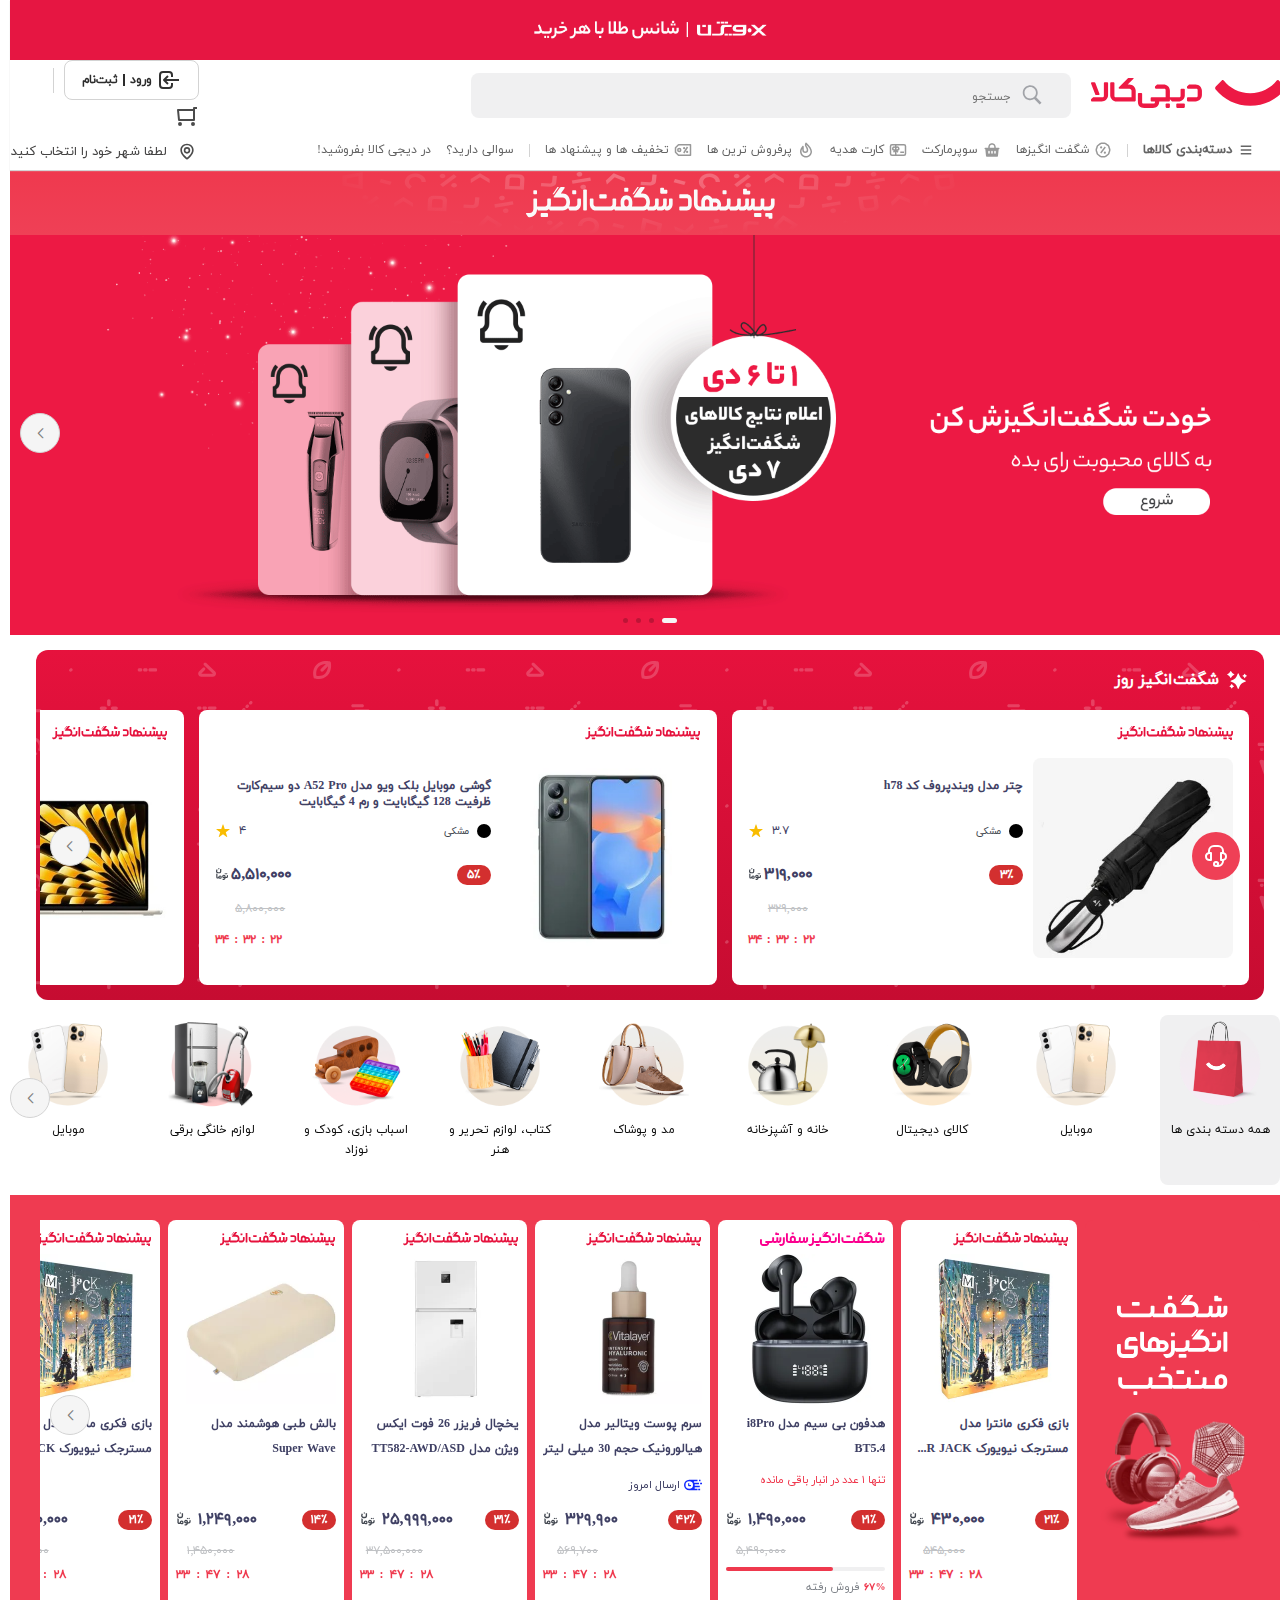
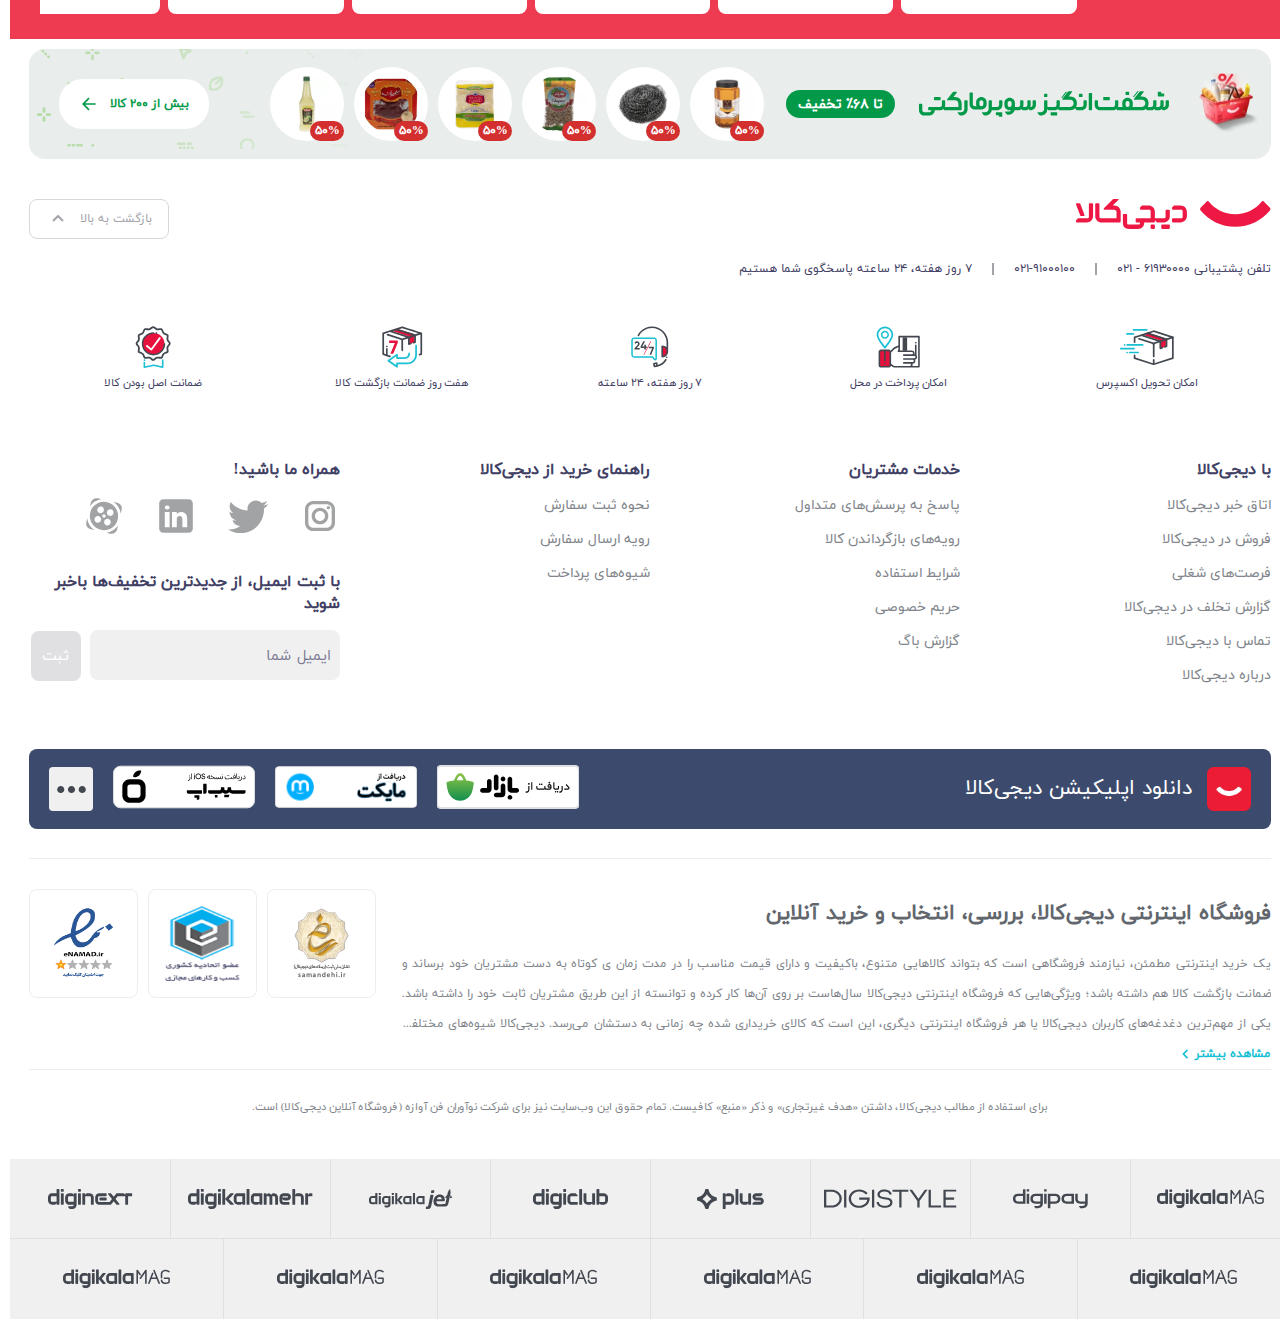
==== incredibles-page.html @ ba4f8d05 "added supermarket and featurd promos to incredibles page" ====
<!DOCTYPE html>
<html lang="fa" dir="rtl">
  <head>
    <meta charset="UTF-8" />
    <meta name="viewport" content="width=device-width, initial-scale=1.0" />
    <link rel="stylesheet" href="./swiper/swiper-bundle.min.css" />
    <link
      rel="shortcut icon"
      href="images/icon/favicon.ico"
      type="image/x-icon"
    />
    <link rel="stylesheet" href="styles/main.css" />

    <title>فروشگاه اینترنتی دیجی کالا</title>
  </head>
  <body>
    <!-- #region backup-->
    <div class="backup-btn-container">
      <a class="backup-btn">
        <img src="./images/svg/backup-btn.svg" alt="" class="backup-btn-svg" />
      </a>
    </div>
    <!-- #endregion -->
    <!-- #region header-->
    <header class="header">
      <!-- #region banner-->
      <div class="header-banner">
        <a href="#" class="header-banner-link">
          <img
            class="header-banner-link-img"
            src="./images/header/banner.gif"
            alt=""
          />
        </a>
      </div>
      <!-- #endregion -->
      <!-- #region search-->
      <div class="header-search">
        <div class="header-search-logo">
          <a href="index.html" class="header-search-logo-link-img">
            <img
              src="./images/svg/digilogo.svg"
              alt="digikala logo"
              class="header-search-logo-img"
            />
          </a>
        </div>
        <div class="header-search-ajax">
          <input
            type="text"
            placeholder="جستجو"
            class="header-search-ajax-input"
          />
        </div>
        <div class="header-search-register">
          <a href="#" class="header-search-register-link-first">
            <img
              src="./images/svg/arrowLeft.svg"
              alt=""
              class="header-search-register-link-first-img"
            />
            ورود
            <div class="header-search-register-link-first-deivder"></div>
            ثبت‌نام
          </a>
          <div class="header-search-register-deivder"></div>
          <a href="#" class="header-search-register-link-second">
            <img
              src="./images/svg/basket.svg"
              alt="shop"
              class="header-search-register-link-second-img"
            />
          </a>
        </div>
      </div>
      <!-- #endregion -->
      <!-- #region menu-->
      <div class="header-menu">
        <div class="right">
          <nav class="right-nav">
            <div class="right-nav-item">
              <a class="right-nav-item-link boldItemFirstMenu" href="#">
                <img
                  class="right-nav-item-link-img boldItemFirstMenuImg"
                  src="./images/svg/bars.svg"
                  alt="bars"
                />
                دسته‌بندی کالاها
              </a>
            </div>

            <div class="right-nav-devider"></div>
            <div class="right-nav-item">
              <a class="right-nav-item-link" href="./incredibles-page.html">
                <img
                  class="right-nav-item-link-img"
                  src="./images/svg/percent.svg"
                  alt="percent"
                />
                شگفت انگیزها
              </a>
            </div>
            <div class="right-nav-item">
              <a class="right-nav-item-link" href="#">
                <img
                  class="right-nav-item-link-img"
                  src="./images/svg/cart.svg"
                  alt="cart"
                />
                سوپرمارکت
              </a>
            </div>
            <div class="right-nav-item">
              <a class="right-nav-item-link" href="#">
                <img
                  class="right-nav-item-link-img"
                  src="./images/svg/gift-card.svg"
                  alt="gift-card"
                />
                کارت هدیه
              </a>
            </div>
            <div class="right-nav-item">
              <a class="right-nav-item-link" href="#">
                <img
                  class="right-nav-item-link-img"
                  src="./images/svg/fire.svg"
                  alt="fire"
                />
                پرفروش ترین ها
              </a>
            </div>
            <div class="right-nav-item">
              <a class="right-nav-item-link" href="#">
                <img
                  class="right-nav-item-link-img"
                  src="./images/svg/offers.svg"
                  alt="offer"
                />
                تخفیف ها و پیشنهاد ها
              </a>
            </div>
            <div class="right-nav-devider"></div>
            <div class="right-nav-item">
              <a class="right-nav-item-link" href="#"> سوالی دارید؟ </a>
            </div>
            <div class="right-nav-item">
              <a class="right-nav-item-link" href="#">
                در دیجی کالا بفروشید!
              </a>
            </div>
          </nav>
        </div>
        <div class="left">
          <img
            class="header-menu-left-img"
            src="./images/svg/location.svg"
            alt="location"
          />
          <h6 class="header-menu-left-head6">لطفا شهر خود را انتخاب کنید</h6>
        </div>
      </div>
      <!-- #endregion -->
    </header>
    <!-- #endregion -->
    <!-- #region top-refferer-id-->
    <span id="top"></span>
    <!-- #endregion -->
    <!-- #region incredible-offers-slider-->
    <div class="incredible-offers-slider">
      <div class="incredible-offers-slider-head-img-container">
        <img src="" alt="" class="incredible-offers-slider-head-img" />
      </div>
      <!-- Swiper -->
      <div class="swiper incredible-offers-Swiper">
        <div class="swiper-wrapper">
          <div class="swiper-slide">
            <img
              src="./images/incredibles-page/incredible-offers-slider/incredible-page-slider-image1.gif "
              alt=""
              class="incredible-offers-swiper-slide-img"
            />
          </div>
          <div class="swiper-slide">
            <img
              src="./images/incredibles-page/incredible-offers-slider/incredible-page-slider-image2.jpg"
              alt=""
              class="incredible-offers-swiper-slide-img"
            />
          </div>
          <div class="swiper-slide">
            <img
              src="./images/incredibles-page/incredible-offers-slider/incredible-page-slider-image3.jpg"
              alt=""
              class="incredible-offers-swiper-slide-img"
            />
          </div>
          <div class="swiper-slide">
            <img
              src="./images/incredibles-page/incredible-offers-slider/incredible-page-slider-image4.jpg"
              alt=""
              class="incredible-offers-swiper-slide-img"
            />
          </div>
        </div>
        <div class="swiper-button-next incredible-offers-Swiper-nav-next"></div>
        <div class="swiper-button-prev incredible-offers-Swiper-nav-prev"></div>
        <div class="swiper-pagination"></div>
      </div>
    </div>
    <!-- #endregion -->
    <!-- #region daily-deal-->
    <div class="daily-deal">
      <div class="daily-deal-center">
        <div class="daily-deal-center-top">
          <div class="daily-deal-center-top-img">
            <img
              src="./images/incredibles-page/daily-deal/daily-deal-icon.svg"
              class="daily-deal-center-top-img-svg"
              alt=""
            />
          </div>
          <span class="daily-deal-center-top-txt">شگفت‌انگیز روز</span>
        </div>
        <div class="daily-deal-center-bottom">
          <!-- Swiper -->
          <div class="swiper daily-deal-swiper">
            <div class="swiper-wrapper">
              <div class="swiper-slide">
                <a href="#" class="swiper-slide-link-container">
                  <div class="swiper-slide-top">
                    <img
                      src="./images/incredibles-page/daily-deal/incredibles-incredible-offer.svg"
                      alt=""
                      class="swiper-slide-top-img"
                    />
                  </div>
                  <div class="swiper-slide-bottom">
                    <div class="swiper-slide-bottom-right">
                      <img
                        src="./images/incredibles-page/daily-deal/image-1.jpg"
                        alt=""
                        class="swiper-slide-bottom-right-img"
                      />
                    </div>
                    <div class="swiper-slide-bottom-left">
                      <p class="swiper-slide-bottom-left-product">
                        چتر مدل ویندپروف کد h78
                      </p>
                      <div class="swiper-slide-bottom-left-info">
                        <div class="swiper-slide-bottom-left-info-detail">
                          <div
                            class="swiper-slide-bottom-left-info-detail-color"
                          ></div>
                          <span
                            class="swiper-slide-bottom-left-info-detail-label"
                            >مشکی</span
                          >
                        </div>
                        <div class="swiper-slide-bottom-left-info-rating">
                          <span class="swiper-slide-bottom-left-info-rating-num"
                            >۳.۷</span
                          >
                          <img
                            src="./images/incredibles-page/daily-deal/daily-deal-star.svg"
                            alt=""
                            class="swiper-slide-bottom-left-info-rating-svg"
                          />
                        </div>
                      </div>
                      <div class="swiper-slide-bottom-left-price">
                        <div class="swiper-slide-bottom-left-price-off">
                          <span class="swiper-slide-bottom-left-price-off-num"
                            >۳٪</span
                          >
                        </div>
                        <div class="swiper-slide-bottom-left-price-value">
                          <span class="swiper-slide-bottom-left-price-value-num"
                            >۳۱۹,۰۰۰</span
                          >
                          <img
                            src="./images/svg/toman.svg"
                            alt=""
                            class="swiper-slide-bottom-left-price-value-svg"
                          />
                        </div>
                      </div>
                      <span class="swiper-slide-bottom-left-pre-off"
                        >۳۲۹,۰۰۰</span
                      >
                      <div class="swiper-slide-bottom-left-time-remaining">
                        <span
                          class="swiper-slide-bottom-left-time-remaining-numbers"
                          >۲۲</span
                        >
                        <span
                          class="swiper-slide-bottom-left-time-remaining-numbers"
                          >:</span
                        >
                        <span
                          class="swiper-slide-bottom-left-time-remaining-numbers"
                          >۳۲</span
                        >
                        <span
                          class="swiper-slide-bottom-left-time-remaining-numbers"
                          >:</span
                        >
                        <span
                          class="swiper-slide-bottom-left-time-remaining-numbers"
                          >۳۴</span
                        >
                      </div>
                    </div>
                  </div>
                </a>
              </div>
              <div class="swiper-slide">
                <a href="#" class="swiper-slide-link-container">
                  <div class="swiper-slide-top">
                    <img
                      src="./images/incredibles-page/daily-deal/incredibles-incredible-offer.svg"
                      alt=""
                      class="swiper-slide-top-img"
                    />
                  </div>
                  <div class="swiper-slide-bottom">
                    <div class="swiper-slide-bottom-right">
                      <img
                        src="./images/incredibles-page/daily-deal/image-2.jpg"
                        alt=""
                        class="swiper-slide-bottom-right-img"
                      />
                    </div>
                    <div class="swiper-slide-bottom-left">
                      <p class="swiper-slide-bottom-left-product">
                        گوشی موبایل بلک ویو مدل A52 Pro دو سیم‌کارت ظرفیت 128
                        گیگابایت و رم 4 گیگابایت
                      </p>
                      <div class="swiper-slide-bottom-left-info">
                        <div class="swiper-slide-bottom-left-info-detail">
                          <div
                            class="swiper-slide-bottom-left-info-detail-color"
                          ></div>
                          <span
                            class="swiper-slide-bottom-left-info-detail-label"
                            >مشکی</span
                          >
                        </div>
                        <div class="swiper-slide-bottom-left-info-rating">
                          <span class="swiper-slide-bottom-left-info-rating-num"
                            >۴</span
                          >
                          <img
                            src="./images/incredibles-page/daily-deal/daily-deal-star.svg"
                            alt=""
                            class="swiper-slide-bottom-left-info-rating-svg"
                          />
                        </div>
                      </div>
                      <div class="swiper-slide-bottom-left-price">
                        <div class="swiper-slide-bottom-left-price-off">
                          <span class="swiper-slide-bottom-left-price-off-num"
                            >۵٪</span
                          >
                        </div>
                        <div class="swiper-slide-bottom-left-price-value">
                          <span class="swiper-slide-bottom-left-price-value-num"
                            >۵,۵۱۰,۰۰۰</span
                          >
                          <img
                            src="./images/svg/toman.svg"
                            alt=""
                            class="swiper-slide-bottom-left-price-value-svg"
                          />
                        </div>
                      </div>
                      <span class="swiper-slide-bottom-left-pre-off"
                        >۵,۸۰۰,۰۰۰</span
                      >
                      <div class="swiper-slide-bottom-left-time-remaining">
                        <span
                          class="swiper-slide-bottom-left-time-remaining-numbers"
                          >۲۲</span
                        >
                        <span
                          class="swiper-slide-bottom-left-time-remaining-numbers"
                          >:</span
                        >
                        <span
                          class="swiper-slide-bottom-left-time-remaining-numbers"
                          >۳۲</span
                        >
                        <span
                          class="swiper-slide-bottom-left-time-remaining-numbers"
                          >:</span
                        >
                        <span
                          class="swiper-slide-bottom-left-time-remaining-numbers"
                          >۳۴</span
                        >
                      </div>
                    </div>
                  </div>
                </a>
              </div>
              <div class="swiper-slide">
                <a href="#" class="swiper-slide-link-container">
                  <div class="swiper-slide-top">
                    <img
                      src="./images/incredibles-page/daily-deal/incredibles-incredible-offer.svg"
                      alt=""
                      class="swiper-slide-top-img"
                    />
                  </div>
                  <div class="swiper-slide-bottom">
                    <div class="swiper-slide-bottom-right">
                      <img
                        src="./images/incredibles-page/daily-deal/image-3.jpg"
                        alt=""
                        class="swiper-slide-bottom-right-img"
                      />
                    </div>
                    <div class="swiper-slide-bottom-left">
                      <p class="swiper-slide-bottom-left-product">
                        لپ تاپ 15.3 اینچی اپل مدل MacBook Air MXD33 2024
                        LLA-M3-16GB RAM-512GB SSD
                      </p>
                      <div class="swiper-slide-bottom-left-info">
                        <div class="swiper-slide-bottom-left-info-detail">
                          <div
                            class="swiper-slide-bottom-left-info-detail-color-gold"
                          ></div>
                          <span
                            class="swiper-slide-bottom-left-info-detail-label"
                            >طلایی</span
                          >
                        </div>
                        <div class="swiper-slide-bottom-left-info-rating">
                          <span class="swiper-slide-bottom-left-info-rating-num"
                            >۳</span
                          >
                          <img
                            src="./images/incredibles-page/daily-deal/daily-deal-star.svg"
                            alt=""
                            class="swiper-slide-bottom-left-info-rating-svg"
                          />
                        </div>
                      </div>
                      <div class="swiper-slide-bottom-left-price">
                        <div class="swiper-slide-bottom-left-price-off">
                          <span class="swiper-slide-bottom-left-price-off-num"
                            >۴٪</span
                          >
                        </div>
                        <div class="swiper-slide-bottom-left-price-value">
                          <span class="swiper-slide-bottom-left-price-value-num"
                            >۱۰۵,۹۹۹,۰۰۰</span
                          >
                          <img
                            src="./images/svg/toman.svg"
                            alt=""
                            class="swiper-slide-bottom-left-price-value-svg"
                          />
                        </div>
                      </div>
                      <span class="swiper-slide-bottom-left-pre-off"
                        >۱۰۹,۹۹۹,۰۰۰</span
                      >
                      <div class="swiper-slide-bottom-left-time-remaining">
                        <span
                          class="swiper-slide-bottom-left-time-remaining-numbers"
                          >۲۲</span
                        >
                        <span
                          class="swiper-slide-bottom-left-time-remaining-numbers"
                          >:</span
                        >
                        <span
                          class="swiper-slide-bottom-left-time-remaining-numbers"
                          >۳۲</span
                        >
                        <span
                          class="swiper-slide-bottom-left-time-remaining-numbers"
                          >:</span
                        >
                        <span
                          class="swiper-slide-bottom-left-time-remaining-numbers"
                          >۳۴</span
                        >
                      </div>
                    </div>
                  </div>
                </a>
              </div>
              <div class="swiper-slide">
                <a href="#" class="swiper-slide-link-container">
                  <div class="swiper-slide-top">
                    <img
                      src="./images/incredibles-page/daily-deal/incredibles-incredible-offer.svg"
                      alt=""
                      class="swiper-slide-top-img"
                    />
                  </div>
                  <div class="swiper-slide-bottom">
                    <div class="swiper-slide-bottom-right">
                      <img
                        src="./images/incredibles-page/daily-deal/image-4.jpg"
                        alt=""
                        class="swiper-slide-bottom-right-img"
                      />
                    </div>
                    <div class="swiper-slide-bottom-left">
                      <p class="swiper-slide-bottom-left-product">
                        لپ تاپ 15.6 اینچی ایسوس مدل Vivobook X1502ZA-EJ1429-i7
                        12700H 8GB 512SSD
                      </p>
                      <div class="swiper-slide-bottom-left-info">
                        <div class="swiper-slide-bottom-left-info-detail">
                          <div
                            class="swiper-slide-bottom-left-info-detail-color-silver"
                          ></div>
                          <span
                            class="swiper-slide-bottom-left-info-detail-label"
                            >نقره ای</span
                          >
                        </div>
                        <div class="swiper-slide-bottom-left-info-rating">
                          <span class="swiper-slide-bottom-left-info-rating-num"
                            >۴</span
                          >
                          <img
                            src="./images/incredibles-page/daily-deal/daily-deal-star.svg"
                            alt=""
                            class="swiper-slide-bottom-left-info-rating-svg"
                          />
                        </div>
                      </div>
                      <div class="swiper-slide-bottom-left-price">
                        <div class="swiper-slide-bottom-left-price-off">
                          <span class="swiper-slide-bottom-left-price-off-num"
                            >۱٪</span
                          >
                        </div>
                        <div class="swiper-slide-bottom-left-price-value">
                          <span class="swiper-slide-bottom-left-price-value-num"
                            >۴۰,۴۹۹,۰۰۰</span
                          >
                          <img
                            src="./images/svg/toman.svg"
                            alt=""
                            class="swiper-slide-bottom-left-price-value-svg"
                          />
                        </div>
                      </div>
                      <span class="swiper-slide-bottom-left-pre-off"
                        >۴۱,۰۰۰,۰۰۰</span
                      >
                      <div class="swiper-slide-bottom-left-time-remaining">
                        <span
                          class="swiper-slide-bottom-left-time-remaining-numbers"
                          >۲۲</span
                        >
                        <span
                          class="swiper-slide-bottom-left-time-remaining-numbers"
                          >:</span
                        >
                        <span
                          class="swiper-slide-bottom-left-time-remaining-numbers"
                          >۳۲</span
                        >
                        <span
                          class="swiper-slide-bottom-left-time-remaining-numbers"
                          >:</span
                        >
                        <span
                          class="swiper-slide-bottom-left-time-remaining-numbers"
                          >۳۴</span
                        >
                      </div>
                    </div>
                  </div>
                </a>
              </div>
              <div class="swiper-slide no-padding">
                <div class="swiper-slide-last-container">
                  <div class="swiper-slide-back">
                    <img
                      src="./images/incredibles-page/daily-deal/deal_of_the_day.png"
                      alt=""
                      class="swiper-side-back-img"
                    />
                  </div>
                  <div class="swiper-slide-cover"></div>
                  <div class="swiper-slide-main">
                    <div class="swiper-slide-main-top">
                      <img
                        src="./images/incredibles-page/daily-deal/lock.svg"
                        alt=""
                        class="swiper-slide-main-top-img"
                      />
                    </div>
                    <div class="swiper-slide-main-bottom">
                      <span class="swiper-slide-main-bottom-txt"
                        >شروع تخفیف از ساعاتی دیگر</span
                      >
                    </div>
                  </div>
                </div>
              </div>
            </div>
            <div class="swiper-button-next"></div>
            <div class="swiper-button-prev"></div>
          </div>
        </div>
      </div>
    </div>
    <!-- #endregion -->
    <!-- #region all-categories-->
    <div class="all-categories">
      <!-- Swiper -->
      <div class="swiper categories">
        <div class="swiper-wrapper">
          <div class="swiper-slide">
            <a href="#" class="categories-slide-link-container">
              <img
                src="./images/incredibles-page/categories/all-categories-1.png"
                alt=""
                class="categories-slide-img"
              />
              <p class="categories-slide-text">همه دسته بندی ها</p>
            </a>
          </div>
          <div class="swiper-slide">
            <a href="#" class="categories-slide-link-container">
              <img
                src="./images/incredibles-page/categories/all-categories-2.png"
                alt=""
                class="categories-slide-img"
              />
              <p class="categories-slide-text">موبایل</p>
            </a>
          </div>
          <div class="swiper-slide">
            <a href="#" class="categories-slide-link-container">
              <img
                src="./images/incredibles-page/categories/all-categories-3.png"
                alt=""
                class="categories-slide-img"
              />
              <p class="categories-slide-text">کالای دیجیتال</p>
            </a>
          </div>
          <div class="swiper-slide">
            <a href="#" class="categories-slide-link-container">
              <img
                src="./images/incredibles-page/categories/all-categories-4.png"
                alt=""
                class="categories-slide-img"
              />
              <p class="categories-slide-text">خانه و آشپزخانه</p>
            </a>
          </div>
          <div class="swiper-slide">
            <a href="#" class="categories-slide-link-container">
              <img
                src="./images/incredibles-page/categories/all-categories-5.png"
                alt=""
                class="categories-slide-img"
              />
              <p class="categories-slide-text">مد و پوشاک</p>
            </a>
          </div>
          <div class="swiper-slide">
            <a href="#" class="categories-slide-link-container">
              <img
                src="./images/incredibles-page/categories/all-categories-6.png"
                alt=""
                class="categories-slide-img"
              />
              <p class="categories-slide-text">کتاب، لوازم تحریر و هنر</p>
            </a>
          </div>
          <div class="swiper-slide">
            <a href="#" class="categories-slide-link-container">
              <img
                src="./images/incredibles-page/categories/all-categories-7.png"
                alt=""
                class="categories-slide-img"
              />
              <p class="categories-slide-text">اسباب بازی، کودک و نوزاد</p>
            </a>
          </div>
          <div class="swiper-slide">
            <a href="#" class="categories-slide-link-container">
              <img
                src="./images/incredibles-page/categories/all-categories-8.png"
                alt=""
                class="categories-slide-img"
              />
              <p class="categories-slide-text">لوازم خانگی برقی</p>
            </a>
          </div>
          <div class="swiper-slide">
            <a href="#" class="categories-slide-link-container">
              <img
                src="./images/incredibles-page/categories/all-categories-2.png"
                alt=""
                class="categories-slide-img"
              />
              <p class="categories-slide-text">موبایل</p>
            </a>
          </div>
          <div class="swiper-slide">
            <a href="#" class="categories-slide-link-container">
              <img
                src="./images/incredibles-page/categories/all-categories-3.png"
                alt=""
                class="categories-slide-img"
              />
              <p class="categories-slide-text">کالای دیجیتال</p>
            </a>
          </div>
          <div class="swiper-slide">
            <a href="#" class="categories-slide-link-container">
              <img
                src="./images/incredibles-page/categories/all-categories-4.png"
                alt=""
                class="categories-slide-img"
              />
              <p class="categories-slide-text">خانه و آشپزخانه</p>
            </a>
          </div>
          <div class="swiper-slide">
            <a href="#" class="categories-slide-link-container">
              <img
                src="./images/incredibles-page/categories/all-categories-5.png"
                alt=""
                class="categories-slide-img"
              />
              <p class="categories-slide-text">مد و پوشاک</p>
            </a>
          </div>
          <div class="swiper-slide">
            <a href="#" class="categories-slide-link-container">
              <img
                src="./images/incredibles-page/categories/all-categories-6.png"
                alt=""
                class="categories-slide-img"
              />
              <p class="categories-slide-text">کتاب، لوازم تحریر و هنر</p>
            </a>
          </div>
          <div class="swiper-slide">
            <a href="#" class="categories-slide-link-container">
              <img
                src="./images/incredibles-page/categories/all-categories-7.png"
                alt=""
                class="categories-slide-img"
              />
              <p class="categories-slide-text">اسباب بازی، کودک و نوزاد</p>
            </a>
          </div>
          <div class="swiper-slide">
            <a href="#" class="categories-slide-link-container">
              <img
                src="./images/incredibles-page/categories/all-categories-8.png"
                alt=""
                class="categories-slide-img"
              />
              <p class="categories-slide-text">لوازم خانگی برقی</p>
            </a>
          </div>
        </div>
        <div class="swiper-button-next"></div>
        <div class="swiper-button-prev"></div>
      </div>
    </div>
    <!-- #endregion -->
    <!-- #region featured promos-->
    <div class="featured-promos">
      <!-- Swiper -->
      <div class="swiper promos">
        <div class="swiper-wrapper">
          <div class="swiper-slide">
            <img
              src="./images/incredibles-page/featured-promos/featuredPromos.svg"
              alt=""
              class="promos-slide-svg"
            />
            <img
              src="./images/incredibles-page/featured-promos/General.png"
              alt=""
              class="promos-slide-head-img"
            />
          </div>
          <div class="swiper-slide">
            <a href="#" class="promos-slide-link-container">
              <img
                src="./images/incredibles-page/featured-promos/incredibles-incredible-offer.svg"
                alt=""
                class="featured-promos-slide-svg"
              />
              <img
                src="./images/incredibles-page/featured-promos/image-1.png"
                alt=""
                class="featured-promos-product-img"
              />
              <p class="featured-promos-product-description">
                بازی فکری مانترا مدل مسترجک نیویورک MR JACK IN NEWYORK
              </p>
              <div class="delivery-today"></div>
              <div class="featured-promos-price">
                <div class="featured-promos-price-off">۲۱٪</div>
                <div class="featured-promos-price-value">
                  ۴۳۰,۰۰۰
                  <img
                    src="./images/svg/toman.svg"
                    alt=""
                    class="featured-promos-price-value-svg"
                  />
                </div>
              </div>
              <div class="featured-promos-pre-off-price">۵۴۵,۰۰۰</div>
              <div class="featured-promos-remaining-offer-time">
                <div class="featured-promos-remaining-offer-time-number">
                  ۳۳
                </div>
                <div class="featured-promos-remaining-offer-time-number">:</div>
                <div class="featured-promos-remaining-offer-time-number">
                  ۴۷
                </div>
                <div class="featured-promos-remaining-offer-time-number">:</div>
                <div class="featured-promos-remaining-offer-time-number">
                  ۲۸
                </div>
              </div>
            </a>
          </div>
          <div class="swiper-slide">
            <a href="#" class="promos-slide-link-container">
              <img
                src="./images/incredibles-page/featured-promos/super-incredible.svg"
                alt=""
                class="featured-promos-slide-special-svg"
              />
              <img
                src="./images/incredibles-page/featured-promos/image-2.png"
                alt=""
                class="featured-promos-product-img"
              />
              <p class="featured-promos-product-description">
                هدفون بی سیم مدل i8Pro BT5.4
              </p>

              <div class="remaining-product-numbers">
                تنها ۱ عدد در انبار باقی مانده
              </div>
              <div class="featured-promos-price">
                <div class="featured-promos-price-off">۲۱٪</div>
                <div class="featured-promos-price-value">
                  ۱,۴۹۰,۰۰۰
                  <img
                    src="./images/svg/toman.svg"
                    alt=""
                    class="featured-promos-price-value-svg"
                  />
                </div>
              </div>
              <div class="featured-promos-pre-off-price">۵,۴۹۰,۰۰۰</div>
              <div class="featured-promos-progress-parent">
                <div class="featured-promos-progress-child"></div>
              </div>
              <div class="featured-promos-progress-info">
                <span class="featured-promos-progress-info-num">۶۷%</span>
                <p class="featured-promos-progress-info-txt">فروش رفته</p>
              </div>
            </a>
          </div>
          <div class="swiper-slide">
            <a href="#" class="promos-slide-link-container">
              <img
                src="./images/incredibles-page/featured-promos/incredibles-incredible-offer.svg"
                alt=""
                class="featured-promos-slide-svg"
              />
              <img
                src="./images/incredibles-page/featured-promos/image-3.png"
                alt=""
                class="featured-promos-product-img"
              />
              <p class="featured-promos-product-description">
                سرم پوست ویتالیر مدل هیالورونیک حجم 30 میلی لیتر
              </p>
              <div class="delivery-today">
                <img
                  src="./images/incredibles-page/featured-promos/delivery-today.svg"
                  alt=""
                  class="delivery-today-svg"
                />
                ارسال امروز
              </div>
              <div class="featured-promos-price">
                <div class="featured-promos-price-off">۴۲٪</div>
                <div class="featured-promos-price-value">
                  ۳۲۹,۹۰۰
                  <img
                    src="./images/svg/toman.svg"
                    alt=""
                    class="featured-promos-price-value-svg"
                  />
                </div>
              </div>
              <div class="featured-promos-pre-off-price">۵۶۹,۷۰۰</div>
              <div class="featured-promos-remaining-offer-time">
                <div class="featured-promos-remaining-offer-time-number">
                  ۳۳
                </div>
                <div class="featured-promos-remaining-offer-time-number">:</div>
                <div class="featured-promos-remaining-offer-time-number">
                  ۴۷
                </div>
                <div class="featured-promos-remaining-offer-time-number">:</div>
                <div class="featured-promos-remaining-offer-time-number">
                  ۲۸
                </div>
              </div>
            </a>
          </div>
          <div class="swiper-slide">
            <a href="#" class="promos-slide-link-container">
              <img
                src="./images/incredibles-page/featured-promos/incredibles-incredible-offer.svg"
                alt=""
                class="featured-promos-slide-svg"
              />
              <img
                src="./images/incredibles-page/featured-promos/image-4.png"
                alt=""
                class="featured-promos-product-img"
              />
              <p class="featured-promos-product-description">
                یخچال فریزر 26 فوت ایکس ویژن مدل TT582-AWD/ASD
              </p>
              <div class="delivery-today"></div>
              <div class="featured-promos-price">
                <div class="featured-promos-price-off">۳۱٪</div>
                <div class="featured-promos-price-value">
                  ۲۵,۹۹۹,۰۰۰
                  <img
                    src="./images/svg/toman.svg"
                    alt=""
                    class="featured-promos-price-value-svg"
                  />
                </div>
              </div>
              <div class="featured-promos-pre-off-price">۳۷,۵۰۰,۰۰۰</div>
              <div class="featured-promos-remaining-offer-time">
                <div class="featured-promos-remaining-offer-time-number">
                  ۳۳
                </div>
                <div class="featured-promos-remaining-offer-time-number">:</div>
                <div class="featured-promos-remaining-offer-time-number">
                  ۴۷
                </div>
                <div class="featured-promos-remaining-offer-time-number">:</div>
                <div class="featured-promos-remaining-offer-time-number">
                  ۲۸
                </div>
              </div>
            </a>
          </div>
          <div class="swiper-slide">
            <a href="#" class="promos-slide-link-container">
              <img
                src="./images/incredibles-page/featured-promos/incredibles-incredible-offer.svg"
                alt=""
                class="featured-promos-slide-svg"
              />
              <img
                src="./images/incredibles-page/featured-promos/image-5.png"
                alt=""
                class="featured-promos-product-img"
              />
              <p class="featured-promos-product-description">
                بالش طبی هوشمند مدل Super Wave
              </p>
              <div class="delivery-today"></div>
              <div class="featured-promos-price">
                <div class="featured-promos-price-off">۱۴٪</div>
                <div class="featured-promos-price-value">
                  ۱,۲۴۹,۰۰۰
                  <img
                    src="./images/svg/toman.svg"
                    alt=""
                    class="featured-promos-price-value-svg"
                  />
                </div>
              </div>
              <div class="featured-promos-pre-off-price">۱,۴۵۰,۰۰۰</div>
              <div class="featured-promos-remaining-offer-time">
                <div class="featured-promos-remaining-offer-time-number">
                  ۳۳
                </div>
                <div class="featured-promos-remaining-offer-time-number">:</div>
                <div class="featured-promos-remaining-offer-time-number">
                  ۴۷
                </div>
                <div class="featured-promos-remaining-offer-time-number">:</div>
                <div class="featured-promos-remaining-offer-time-number">
                  ۲۸
                </div>
              </div>
            </a>
          </div>
          <div class="swiper-slide">
            <a href="#" class="promos-slide-link-container">
              <img
                src="./images/incredibles-page/featured-promos/incredibles-incredible-offer.svg"
                alt=""
                class="featured-promos-slide-svg"
              />
              <img
                src="./images/incredibles-page/featured-promos/image-1.png"
                alt=""
                class="featured-promos-product-img"
              />
              <p class="featured-promos-product-description">
                بازی فکری مانترا مدل مسترجک نیویورک MR JACK IN NEWYORK
              </p>
              <div class="delivery-today"></div>
              <div class="featured-promos-price">
                <div class="featured-promos-price-off">۲۱٪</div>
                <div class="featured-promos-price-value">
                  ۴۳۰,۰۰۰
                  <img
                    src="./images/svg/toman.svg"
                    alt=""
                    class="featured-promos-price-value-svg"
                  />
                </div>
              </div>
              <div class="featured-promos-pre-off-price">۵۴۵,۰۰۰</div>
              <div class="featured-promos-remaining-offer-time">
                <div class="featured-promos-remaining-offer-time-number">
                  ۳۳
                </div>
                <div class="featured-promos-remaining-offer-time-number">:</div>
                <div class="featured-promos-remaining-offer-time-number">
                  ۴۷
                </div>
                <div class="featured-promos-remaining-offer-time-number">:</div>
                <div class="featured-promos-remaining-offer-time-number">
                  ۲۸
                </div>
              </div>
            </a>
          </div>
          <div class="swiper-slide">
            <a href="#" class="promos-slide-link-container">
              <img
                src="./images/incredibles-page/featured-promos/super-incredible.svg"
                alt=""
                class="featured-promos-slide-special-svg"
              />
              <img
                src="./images/incredibles-page/featured-promos/image-2.png"
                alt=""
                class="featured-promos-product-img"
              />
              <p class="featured-promos-product-description">
                هدفون بی سیم مدل i8Pro BT5.4
              </p>

              <div class="remaining-product-numbers">
                تنها ۱ عدد در انبار باقی مانده
              </div>
              <div class="featured-promos-price">
                <div class="featured-promos-price-off">۲۱٪</div>
                <div class="featured-promos-price-value">
                  ۱,۴۹۰,۰۰۰
                  <img
                    src="./images/svg/toman.svg"
                    alt=""
                    class="featured-promos-price-value-svg"
                  />
                </div>
              </div>
              <div class="featured-promos-pre-off-price">۵,۴۹۰,۰۰۰</div>
              <div class="featured-promos-progress-parent">
                <div class="featured-promos-progress-child"></div>
              </div>
              <div class="featured-promos-progress-info">
                <span class="featured-promos-progress-info-num">۶۷%</span>
                <p class="featured-promos-progress-info-txt">فروش رفته</p>
              </div>
            </a>
          </div>
          <div class="swiper-slide">
            <a href="#" class="promos-slide-link-container">
              <img
                src="./images/incredibles-page/featured-promos/incredibles-incredible-offer.svg"
                alt=""
                class="featured-promos-slide-svg"
              />
              <img
                src="./images/incredibles-page/featured-promos/image-3.png"
                alt=""
                class="featured-promos-product-img"
              />
              <p class="featured-promos-product-description">
                سرم پوست ویتالیر مدل هیالورونیک حجم 30 میلی لیتر
              </p>
              <div class="delivery-today">
                <img
                  src="./images/incredibles-page/featured-promos/delivery-today.svg"
                  alt=""
                  class="delivery-today-svg"
                />
                ارسال امروز
              </div>
              <div class="featured-promos-price">
                <div class="featured-promos-price-off">۴۲٪</div>
                <div class="featured-promos-price-value">
                  ۳۲۹,۹۰۰
                  <img
                    src="./images/svg/toman.svg"
                    alt=""
                    class="featured-promos-price-value-svg"
                  />
                </div>
              </div>
              <div class="featured-promos-pre-off-price">۵۶۹,۷۰۰</div>
              <div class="featured-promos-remaining-offer-time">
                <div class="featured-promos-remaining-offer-time-number">
                  ۳۳
                </div>
                <div class="featured-promos-remaining-offer-time-number">:</div>
                <div class="featured-promos-remaining-offer-time-number">
                  ۴۷
                </div>
                <div class="featured-promos-remaining-offer-time-number">:</div>
                <div class="featured-promos-remaining-offer-time-number">
                  ۲۸
                </div>
              </div>
            </a>
          </div>
          <div class="swiper-slide">
            <a href="#" class="promos-slide-link-container">
              <img
                src="./images/incredibles-page/featured-promos/incredibles-incredible-offer.svg"
                alt=""
                class="featured-promos-slide-svg"
              />
              <img
                src="./images/incredibles-page/featured-promos/image-4.png"
                alt=""
                class="featured-promos-product-img"
              />
              <p class="featured-promos-product-description">
                یخچال فریزر 26 فوت ایکس ویژن مدل TT582-AWD/ASD
              </p>
              <div class="delivery-today"></div>
              <div class="featured-promos-price">
                <div class="featured-promos-price-off">۳۱٪</div>
                <div class="featured-promos-price-value">
                  ۲۵,۹۹۹,۰۰۰
                  <img
                    src="./images/svg/toman.svg"
                    alt=""
                    class="featured-promos-price-value-svg"
                  />
                </div>
              </div>
              <div class="featured-promos-pre-off-price">۳۷,۵۰۰,۰۰۰</div>
              <div class="featured-promos-remaining-offer-time">
                <div class="featured-promos-remaining-offer-time-number">
                  ۳۳
                </div>
                <div class="featured-promos-remaining-offer-time-number">:</div>
                <div class="featured-promos-remaining-offer-time-number">
                  ۴۷
                </div>
                <div class="featured-promos-remaining-offer-time-number">:</div>
                <div class="featured-promos-remaining-offer-time-number">
                  ۲۸
                </div>
              </div>
            </a>
          </div>
          <div class="swiper-slide">
            <a href="#" class="promos-slide-link-container">
              <img
                src="./images/incredibles-page/featured-promos/incredibles-incredible-offer.svg"
                alt=""
                class="featured-promos-slide-svg"
              />
              <img
                src="./images/incredibles-page/featured-promos/image-5.png"
                alt=""
                class="featured-promos-product-img"
              />
              <p class="featured-promos-product-description">
                بالش طبی هوشمند مدل Super Wave
              </p>
              <div class="delivery-today"></div>
              <div class="featured-promos-price">
                <div class="featured-promos-price-off">۱۴٪</div>
                <div class="featured-promos-price-value">
                  ۱,۲۴۹,۰۰۰
                  <img
                    src="./images/svg/toman.svg"
                    alt=""
                    class="featured-promos-price-value-svg"
                  />
                </div>
              </div>
              <div class="featured-promos-pre-off-price">۱,۴۵۰,۰۰۰</div>
              <div class="featured-promos-remaining-offer-time">
                <div class="featured-promos-remaining-offer-time-number">
                  ۳۳
                </div>
                <div class="featured-promos-remaining-offer-time-number">:</div>
                <div class="featured-promos-remaining-offer-time-number">
                  ۴۷
                </div>
                <div class="featured-promos-remaining-offer-time-number">:</div>
                <div class="featured-promos-remaining-offer-time-number">
                  ۲۸
                </div>
              </div>
            </a>
          </div>
          <div class="swiper-slide">
            <a href="#" class="promos-slide-link-container">
              <img
                src="./images/incredibles-page/featured-promos/incredibles-incredible-offer.svg"
                alt=""
                class="featured-promos-slide-svg"
              />
              <img
                src="./images/incredibles-page/featured-promos/image-1.png"
                alt=""
                class="featured-promos-product-img"
              />
              <p class="featured-promos-product-description">
                بازی فکری مانترا مدل مسترجک نیویورک MR JACK IN NEWYORK
              </p>
              <div class="delivery-today"></div>
              <div class="featured-promos-price">
                <div class="featured-promos-price-off">۲۱٪</div>
                <div class="featured-promos-price-value">
                  ۴۳۰,۰۰۰
                  <img
                    src="./images/svg/toman.svg"
                    alt=""
                    class="featured-promos-price-value-svg"
                  />
                </div>
              </div>
              <div class="featured-promos-pre-off-price">۵۴۵,۰۰۰</div>
              <div class="featured-promos-remaining-offer-time">
                <div class="featured-promos-remaining-offer-time-number">
                  ۳۳
                </div>
                <div class="featured-promos-remaining-offer-time-number">:</div>
                <div class="featured-promos-remaining-offer-time-number">
                  ۴۷
                </div>
                <div class="featured-promos-remaining-offer-time-number">:</div>
                <div class="featured-promos-remaining-offer-time-number">
                  ۲۸
                </div>
              </div>
            </a>
          </div>
          <div class="swiper-slide">
            <a href="#" class="promos-slide-link-container">
              <img
                src="./images/incredibles-page/featured-promos/super-incredible.svg"
                alt=""
                class="featured-promos-slide-special-svg"
              />
              <img
                src="./images/incredibles-page/featured-promos/image-2.png"
                alt=""
                class="featured-promos-product-img"
              />
              <p class="featured-promos-product-description">
                هدفون بی سیم مدل i8Pro BT5.4
              </p>

              <div class="remaining-product-numbers">
                تنها ۱ عدد در انبار باقی مانده
              </div>
              <div class="featured-promos-price">
                <div class="featured-promos-price-off">۲۱٪</div>
                <div class="featured-promos-price-value">
                  ۱,۴۹۰,۰۰۰
                  <img
                    src="./images/svg/toman.svg"
                    alt=""
                    class="featured-promos-price-value-svg"
                  />
                </div>
              </div>
              <div class="featured-promos-pre-off-price">۵,۴۹۰,۰۰۰</div>
              <div class="featured-promos-progress-parent">
                <div class="featured-promos-progress-child"></div>
              </div>
              <div class="featured-promos-progress-info">
                <span class="featured-promos-progress-info-num">۶۷%</span>
                <p class="featured-promos-progress-info-txt">فروش رفته</p>
              </div>
            </a>
          </div>
          <div class="swiper-slide">
            <a href="#" class="promos-slide-link-container">
              <img
                src="./images/incredibles-page/featured-promos/incredibles-incredible-offer.svg"
                alt=""
                class="featured-promos-slide-svg"
              />
              <img
                src="./images/incredibles-page/featured-promos/image-3.png"
                alt=""
                class="featured-promos-product-img"
              />
              <p class="featured-promos-product-description">
                سرم پوست ویتالیر مدل هیالورونیک حجم 30 میلی لیتر
              </p>
              <div class="delivery-today">
                <img
                  src="./images/incredibles-page/featured-promos/delivery-today.svg"
                  alt=""
                  class="delivery-today-svg"
                />
                ارسال امروز
              </div>
              <div class="featured-promos-price">
                <div class="featured-promos-price-off">۴۲٪</div>
                <div class="featured-promos-price-value">
                  ۳۲۹,۹۰۰
                  <img
                    src="./images/svg/toman.svg"
                    alt=""
                    class="featured-promos-price-value-svg"
                  />
                </div>
              </div>
              <div class="featured-promos-pre-off-price">۵۶۹,۷۰۰</div>
              <div class="featured-promos-remaining-offer-time">
                <div class="featured-promos-remaining-offer-time-number">
                  ۳۳
                </div>
                <div class="featured-promos-remaining-offer-time-number">:</div>
                <div class="featured-promos-remaining-offer-time-number">
                  ۴۷
                </div>
                <div class="featured-promos-remaining-offer-time-number">:</div>
                <div class="featured-promos-remaining-offer-time-number">
                  ۲۸
                </div>
              </div>
            </a>
          </div>
          <div class="swiper-slide">
            <a href="#" class="promos-slide-link-container">
              <img
                src="./images/incredibles-page/featured-promos/incredibles-incredible-offer.svg"
                alt=""
                class="featured-promos-slide-svg"
              />
              <img
                src="./images/incredibles-page/featured-promos/image-4.png"
                alt=""
                class="featured-promos-product-img"
              />
              <p class="featured-promos-product-description">
                یخچال فریزر 26 فوت ایکس ویژن مدل TT582-AWD/ASD
              </p>
              <div class="delivery-today"></div>
              <div class="featured-promos-price">
                <div class="featured-promos-price-off">۳۱٪</div>
                <div class="featured-promos-price-value">
                  ۲۵,۹۹۹,۰۰۰
                  <img
                    src="./images/svg/toman.svg"
                    alt=""
                    class="featured-promos-price-value-svg"
                  />
                </div>
              </div>
              <div class="featured-promos-pre-off-price">۳۷,۵۰۰,۰۰۰</div>
              <div class="featured-promos-remaining-offer-time">
                <div class="featured-promos-remaining-offer-time-number">
                  ۳۳
                </div>
                <div class="featured-promos-remaining-offer-time-number">:</div>
                <div class="featured-promos-remaining-offer-time-number">
                  ۴۷
                </div>
                <div class="featured-promos-remaining-offer-time-number">:</div>
                <div class="featured-promos-remaining-offer-time-number">
                  ۲۸
                </div>
              </div>
            </a>
          </div>
          <div class="swiper-slide">
            <a href="#" class="promos-slide-link-container">
              <img
                src="./images/incredibles-page/featured-promos/incredibles-incredible-offer.svg"
                alt=""
                class="featured-promos-slide-svg"
              />
              <img
                src="./images/incredibles-page/featured-promos/image-5.png"
                alt=""
                class="featured-promos-product-img"
              />
              <p class="featured-promos-product-description">
                بالش طبی هوشمند مدل Super Wave
              </p>
              <div class="delivery-today"></div>
              <div class="featured-promos-price">
                <div class="featured-promos-price-off">۱۴٪</div>
                <div class="featured-promos-price-value">
                  ۱,۲۴۹,۰۰۰
                  <img
                    src="./images/svg/toman.svg"
                    alt=""
                    class="featured-promos-price-value-svg"
                  />
                </div>
              </div>
              <div class="featured-promos-pre-off-price">۱,۴۵۰,۰۰۰</div>
              <div class="featured-promos-remaining-offer-time">
                <div class="featured-promos-remaining-offer-time-number">
                  ۳۳
                </div>
                <div class="featured-promos-remaining-offer-time-number">:</div>
                <div class="featured-promos-remaining-offer-time-number">
                  ۴۷
                </div>
                <div class="featured-promos-remaining-offer-time-number">:</div>
                <div class="featured-promos-remaining-offer-time-number">
                  ۲۸
                </div>
              </div>
            </a>
          </div>

          <img
            src="./images/incredibles-page/featured-promos/incredibles-incredible-offer.svg"
            alt=""
            class="featured-promos-slide-svg"
          />
          <img src="" alt="" class="featured-promos-product-img" />
          <p class="featured-promos-product-description"></p>
          <div class="delivery-today"></div>
          <div class="featured-promos-price">
            <div class="featured-promos-price-off"></div>
            <div class="featured-promos-price-value"></div>
          </div>
          <div class="featured-promos-pre-off-price"></div>
          <div class="featured-promos-remaining-offer-time"></div>
        </div>
        <div class="swiper-button-next"></div>
        <div class="swiper-button-prev"></div>
      </div>
    </div>

    <!-- #endregion -->
    <!-- #region supermarket-->
    <div class="supermarket">
      <a
        href="https://www.digikala.com/fresh/incredible-offers/"
        class="supermarket-center-link"
      >
        <div class="supermarket-center">
          <div class="supermarket-center-right">
            <div class="supermarket-center-right-img-first-container">
              <img
                src="./images/supermarket/fresh.png"
                alt=""
                class="supermarket-center-right-img-first"
              />
            </div>
            <div class="supermarket-center-right-img-second-container">
              <img
                src="./images/svg/supermarket-inc.svg"
                alt=""
                class="supermarket-center-right-img-second"
              />
            </div>
            <div class="supermarket-center-right-percent-container">
              <p class="supermarket-center-right-percent-txt">تا ۶۸٪ تخفیف</p>
            </div>
          </div>
          <div class="supermarket-center-left">
            <div class="supermarket-center-left-items-container">
              <div class="supermarket-center-left-items">
                <img
                  src="./images/supermarket/image-1.png"
                  alt=""
                  class="supermarket-center-left-items-img"
                />
                <div class="supermarket-center-left-items-off-container">
                  <span class="supermarket-center-left-items-off">۵۰%</span>
                </div>
              </div>
              <div class="supermarket-center-left-items">
                <img
                  src="./images/supermarket/image-2.png"
                  alt=""
                  class="supermarket-center-left-items-img"
                />
                <div class="supermarket-center-left-items-off-container">
                  <span class="supermarket-center-left-items-off">۵۰%</span>
                </div>
              </div>
              <div class="supermarket-center-left-items">
                <img
                  src="./images/supermarket/image-3.png"
                  alt=""
                  class="supermarket-center-left-items-img"
                />
                <div class="supermarket-center-left-items-off-container">
                  <span class="supermarket-center-left-items-off">۵۰%</span>
                </div>
              </div>
              <div class="supermarket-center-left-items">
                <img
                  src="./images/supermarket/image-4.png"
                  alt=""
                  class="supermarket-center-left-items-img"
                />
                <div class="supermarket-center-left-items-off-container">
                  <span class="supermarket-center-left-items-off">۵۰%</span>
                </div>
              </div>
              <div class="supermarket-center-left-items">
                <img
                  src="./images/supermarket/image-5.png"
                  alt=""
                  class="supermarket-center-left-items-img"
                />
                <div class="supermarket-center-left-items-off-container">
                  <span class="supermarket-center-left-items-off">۵۰%</span>
                </div>
              </div>
              <div class="supermarket-center-left-items">
                <img
                  src="./images/supermarket/image-6.png"
                  alt=""
                  class="supermarket-center-left-items-img"
                />
                <div class="supermarket-center-left-items-off-container">
                  <span class="supermarket-center-left-items-off">۵۰%</span>
                </div>
              </div>
            </div>
            <div class="supermarket-center-left-view-more-container">
              <span class="supermarket-center-left-view-more-txt"
                >بیش از ۲۰۰ کالا</span
              >
              <img
                src="./images/svg/supermarketArrow.svg"
                alt=""
                class="supermarket-center-left-view-more-img"
              />
            </div>
          </div>
        </div>
      </a>
    </div>
    <!-- #endregion -->

    <!-- #region footer-wrapper-->
    <div class="footer-wrapper">
      <!-- #region footer-->
      <footer class="footer">
        <!-- #region logoAndTopRefferer-->
        <div class="logo-top-refferer">
          <div class="logo-top-refferer-center">
            <div class="logo-top-refferer-center-logo">
              <img
                src="./images/svg/digilogo.svg"
                alt=""
                class="logo-top-refferer-center-logo-img"
              />
            </div>
            <div class="logo-top-refferer-center-logo-link-container">
              <a href="#top" class="logo-top-refferer-center-logo-link-to-top">
                بازگشت به بالا
                <img
                  src="./images/svg/arrowTop.svg"
                  alt=""
                  class="logo-top-refferer-center-logo-link-to-top-svg"
                />
              </a>
            </div>
          </div>
        </div>
        <!-- #endregion -->
        <!-- #region digi-support-->
        <div class="digi-support">
          <div class="digi-support-center">
            <p class="digi-support-center-txt">تلفن پشتیبانی ۶۱۹۳۰۰۰۰ - ۰۲۱</p>
            <div class="digi-support-center-devider"></div>
            <p class="digi-support-center-txt">۰۲۱-۹۱۰۰۰۱۰۰</p>
            <div class="digi-support-center-devider"></div>
            <p class="digi-support-center-txt">
              ۷ روز هفته، ۲۴ ساعته پاسخگوی شما هستیم
            </p>
          </div>
        </div>

        <!-- #endregion -->
        <!-- #region digi-capabiities-->
        <div class="digi-capabiities">
          <div class="digi-capabiities-center">
            <div class="digi-capabiities-center-item">
              <a href="#" class="digi-capabiities-center-item-link">
                <img
                  src="./images/svg/digi-capabiities/express-delivery.svg"
                  alt=""
                  class="digi-capabiities-center-item-svg"
                />
                <p class="digi-capabiities-center-item-txt">
                  اﻣﮑﺎن ﺗﺤﻮﯾﻞ اﮐﺴﭙﺮس
                </p>
              </a>
            </div>
            <div class="digi-capabiities-center-item">
              <a href="#" class="digi-capabiities-center-item-link">
                <img
                  src="./images/svg/digi-capabiities/pay-at-home.svg"
                  alt=""
                  class="digi-capabiities-center-item-svg"
                />
                <p class="digi-capabiities-center-item-txt">
                  امکان پرداخت در محل
                </p>
              </a>
            </div>
            <div class="digi-capabiities-center-item">
              <a href="#" class="digi-capabiities-center-item-link">
                <img
                  src="./images/svg/digi-capabiities/all-time-support.svg"
                  alt=""
                  class="digi-capabiities-center-item-svg"
                />
                <p class="digi-capabiities-center-item-txt">
                  ۷ روز ﻫﻔﺘﻪ، ۲۴ ﺳﺎﻋﺘﻪ
                </p>
              </a>
            </div>
            <div class="digi-capabiities-center-item">
              <a href="#" class="digi-capabiities-center-item-link">
                <img
                  src="./images/svg/digi-capabiities/return-guarantee.svg"
                  alt=""
                  class="digi-capabiities-center-item-svg"
                />
                <p class="digi-capabiities-center-item-txt">
                  هفت روز ضمانت بازگشت کالا
                </p>
              </a>
            </div>
            <div class="digi-capabiities-center-item">
              <a href="#" class="digi-capabiities-center-item-link">
                <img
                  src="./images/svg/digi-capabiities/original-guarantee.svg"
                  alt=""
                  class="digi-capabiities-center-item-svg"
                />
                <p class="digi-capabiities-center-item-txt">
                  ﺿﻤﺎﻧﺖ اﺻﻞ ﺑﻮدن ﮐﺎﻟﺎ
                </p>
              </a>
            </div>
          </div>
        </div>
        <!-- #endregion -->
        <!-- #region digi-guidance-->
        <div class="digi-guidance">
          <div class="digi-guidance-center">
            <div class="digi-guidance-center-items">
              <h3 class="digi-guidance-center-items-header">با دیجی‌کالا</h3>
              <a href="#" class="digi-guidance-center-items-link"
                >اتاق خبر دیجی‌کالا</a
              >
              <a href="#" class="digi-guidance-center-items-link"
                >فروش در دیجی‌کالا
              </a>
              <a href="#" class="digi-guidance-center-items-link"
                >فرصت‌های شغلی
              </a>
              <a href="#" class="digi-guidance-center-items-link"
                >گزارش تخلف در دیجی‌کالا
              </a>
              <a href="#" class="digi-guidance-center-items-link"
                >تماس با دیجی‌کالا
              </a>
              <a href="#" class="digi-guidance-center-items-link"
                >درباره دیجی‌کالا
              </a>
            </div>
            <div class="digi-guidance-center-items">
              <h3 class="digi-guidance-center-items-header">خدمات مشتریان</h3>
              <a href="#" class="digi-guidance-center-items-link"
                >پاسخ به پرسش‌های متداول</a
              >
              <a href="#" class="digi-guidance-center-items-link"
                >رویه‌های بازگرداندن کالا
              </a>
              <a href="#" class="digi-guidance-center-items-link"
                >شرایط استفاده
              </a>
              <a href="#" class="digi-guidance-center-items-link">حریم خصوصی</a>
              <a href="#" class="digi-guidance-center-items-link">گزارش باگ </a>
            </div>
            <div class="digi-guidance-center-items">
              <h3 class="digi-guidance-center-items-header">
                راهنمای خرید از دیجی‌کالا
              </h3>
              <a href="#" class="digi-guidance-center-items-link"
                >نحوه ثبت سفارش</a
              >
              <a href="#" class="digi-guidance-center-items-link"
                >رویه ارسال سفارش
              </a>
              <a href="#" class="digi-guidance-center-items-link"
                >شیوه‌های پرداخت
              </a>
            </div>
            <div class="digi-guidance-center-items">
              <h3 class="digi-guidance-center-items-header">همراه ما باشید!</h3>
              <div class="digi-guidance-center-items-social-container">
                <img
                  src="./images/svg/social/instagram.svg"
                  class="digi-guidance-center-items-social-svg"
                  alt=""
                />
                <img
                  src="./images/svg/social/twitter.svg"
                  class="digi-guidance-center-items-social-svg"
                  alt=""
                />
                <img
                  src="./images/svg/social/linkedIn.svg"
                  class="digi-guidance-center-items-social-svg"
                  alt=""
                />
                <img
                  src="./images/svg/social/aparat.svg"
                  class="digi-guidance-center-items-social-svg"
                  alt=""
                />
              </div>
              <h3 class="digi-guidance-center-items-email-label">
                با ثبت ایمیل، از جدید‌ترین تخفیف‌ها با‌خبر شوید
              </h3>
              <form action="post" class="digi-guidance-center-items-form">
                <input
                  type="email"
                  id="email"
                  name="email"
                  class="digi-guidance-center-items-email"
                  placeholder="ایمیل شما"
                />
                <input
                  type="submit"
                  class="digi-guidance-center-items-email-submit"
                  value="ثبت"
                />
              </form>
            </div>
          </div>
        </div>
        <!-- #endregion -->
        <!-- #region application-->
        <div class="application">
          <div class="application-center">
            <div class="application-center-right">
              <img
                src="./images/application/logo.png"
                alt=""
                class="application-center-right-logo"
              />
              <h3 class="application-center-right-txt">
                دانلود اپلیکیشن دیجی‌کالا
              </h3>
            </div>
            <div class="application-center-left">
              <div class="application-center-left-items">
                <a href="#" class="application-center-left-items-link"
                  ><img
                    src="./images/application/bazaar.svg"
                    alt=""
                    class="application-center-left-items-svg"
                /></a>
              </div>
              <div class="application-center-left-items">
                <a href="#" class="application-center-left-items-link"
                  ><img
                    src="./images/application/myket.svg"
                    alt=""
                    class="application-center-left-items-svg"
                /></a>
              </div>
              <div class="application-center-left-items">
                <a href="#" class="application-center-left-items-link"
                  ><img
                    src="./images/application/sibapp.svg"
                    alt=""
                    class="application-center-left-items-svg"
                /></a>
              </div>
              <div class="application-center-left-link-more-container">
                <img
                  src="./images/application/more-bars.svg"
                  alt=""
                  class="application-center-left-link-more-svg"
                />
              </div>
            </div>
          </div>
        </div>
        <!-- #endregion -->
        <!-- #region introduction-->
        <div class="introduction">
          <div class="introduction-center">
            <div class="introduction-center-right">
              <h3 class="introduction-center-right-header">
                فروشگاه اینترنتی دیجی‌کالا، بررسی، انتخاب و خرید آنلاین
              </h3>
              <p class="introduction-center-right-text">
                یک خرید اینترنتی مطمئن، نیازمند فروشگاهی است که بتواند کالاهایی
                متنوع، باکیفیت و دارای قیمت مناسب را در مدت زمان ی کوتاه به دست
                مشتریان خود برساند و ضمانت بازگشت کالا هم داشته باشد؛ ویژگی‌هایی
                که فروشگاه اینترنتی دیجی‌کالا سال‌هاست بر روی آن‌ها کار کرده و
                توانسته از این طریق مشتریان ثابت خود را داشته باشد. یکی از
                مهم‌ترین دغدغه‌های کاربران دیجی‌کالا یا هر فروشگاه‌ اینترنتی
                دیگری، این است که کالای خریداری شده چه زمانی به دستشان می‌رسد.
                دیجی‌کالا شیوه‌های مختلفی از ارسال را متناسب با فروشنده کالا،‌
                مقصد کالا و همچنین نوع کالا در اختیار کاربران خود قرار می‌دهد.
                هر یک از روش های ارسال دیجی کالا شرایط و ویژگی‌های خاص خود را
                دارند که ممکن است گاهی
              </p>
              <div class="introduction-center-right-link-container">
                <a href="#" class="introduction-center-right-link"
                  >مشاهده بیشتر
                  <img
                    class="introduction-center-right-link-svg"
                    src="./images/svg/link-left.svg"
                    alt=""
                  />
                </a>
              </div>
            </div>
            <div class="introduction-center-left">
              <div class="introduction-center-left-container">
                <div class="introduction-center-left-items">
                  <a href="#" class="introduction-center-left-items-link"
                    ><img
                      src="./images/introduction/rezi.png"
                      alt=""
                      class="introduction-center-left-items-img"
                  /></a>
                </div>
                <div class="introduction-center-left-items">
                  <a href="#" class="introduction-center-left-items-link"
                    ><img
                      src="./images/introduction/kasbokar.png"
                      alt=""
                      class="introduction-center-left-items-img"
                  /></a>
                </div>
                <div class="introduction-center-left-items">
                  <a href="#" class="introduction-center-left-items-link"
                    ><img
                      src="./images/introduction/enamad.png"
                      alt=""
                      class="introduction-center-left-items-img"
                  /></a>
                </div>
              </div>
            </div>
          </div>
        </div>
        <!-- #endregion -->
        <!-- #region legal-->
        <div class="legal">
          <p class="legal-text">
            برای استفاده از مطالب دیجی‌کالا، داشتن «هدف غیرتجاری» و ذکر «منبع»
            کافیست. تمام حقوق اين وب‌سايت نیز برای شرکت نوآوران فن آوازه
            (فروشگاه آنلاین دیجی‌کالا) است.
          </p>
        </div>
        <!-- #endregion -->
        <!-- #region digi-sub-links-->
        <div class="digi-sub-links">
          <div class="digi-sub-links-top">
            <a href="#" class="digi-sub-links-top-link">
              <img
                src="./images/svg/footer-links/digiMag.svg"
                alt=""
                class="digi-sub-links-top-link-img"
              />
            </a>
            <a href="#" class="digi-sub-links-top-link">
              <img
                src="./images/svg/footer-links/digipay.svg"
                alt=""
                class="digi-sub-links-top-link-img"
              />
            </a>
            <a href="#" class="digi-sub-links-top-link">
              <img
                src="./images/svg/footer-links/digiStyle.svg"
                alt=""
                class="digi-sub-links-top-link-img"
              />
            </a>
            <a href="#" class="digi-sub-links-top-link">
              <img
                src="./images/svg/footer-links/digiPlus.svg"
                alt=""
                class="digi-sub-links-top-link-img"
              />
            </a>
            <a href="#" class="digi-sub-links-top-link">
              <img
                src="./images/svg/footer-links/digiClubFooter.svg"
                alt=""
                class="digi-sub-links-top-link-img"
              />
            </a>
            <a href="#" class="digi-sub-links-top-link">
              <img
                src="./images/svg/footer-links/digiJet.svg"
                alt=""
                class="digi-sub-links-top-link-img"
              />
            </a>
            <a href="#" class="digi-sub-links-top-link">
              <img
                src="./images/svg/footer-links/digiMehr.svg"
                alt=""
                class="digi-sub-links-top-link-img"
              />
            </a>
            <a href="#" class="digi-sub-links-top-link no-left">
              <img
                src="./images/svg/footer-links/digiNext.svg"
                alt=""
                class="digi-sub-links-top-link-img"
              />
            </a>
          </div>
          <div class="digi-sub-links-bottom">
            <a href="#" class="digi-sub-links-bottom-link">
              <img
                src="./images/svg/footer-links/digiMag.svg"
                alt=""
                class="digi-sub-links-bottom-link-img"
              />
            </a>
            <a href="#" class="digi-sub-links-bottom-link">
              <img
                src="./images/svg/footer-links/digiMag.svg"
                alt=""
                class="digi-sub-links-bottom-link-img"
              />
            </a>
            <a href="#" class="digi-sub-links-bottom-link">
              <img
                src="./images/svg/footer-links/digiMag.svg"
                alt=""
                class="digi-sub-links-bottom-link-img"
              />
            </a>
            <a href="#" class="digi-sub-links-bottom-link">
              <img
                src="./images/svg/footer-links/digiMag.svg"
                alt=""
                class="digi-sub-links-bottom-link-img"
              />
            </a>
            <a href="#" class="digi-sub-links-bottom-link">
              <img
                src="./images/svg/footer-links/digiMag.svg"
                alt=""
                class="digi-sub-links-bottom-link-img"
              />
            </a>
            <a href="#" class="digi-sub-links-bottom-link no-left">
              <img
                src="./images/svg/footer-links/digiMag.svg"
                alt=""
                class="digi-sub-links-bottom-link-img"
              />
            </a>
          </div>
        </div>
        <!-- #endregion -->
      </footer>
      <!-- #endregion -->
    </div>
    <!-- #endregion -->

    <!-- #region swiperJS-->
    <!-- Swiper JS -->
    <script src="https://cdn.jsdelivr.net/npm/swiper@11/swiper-bundle.min.js"></script>

    <!-- Initialize Swiper -->
    <script>
      var swiper = new Swiper(".incredible-offers-Swiper", {
        spaceBetween: 30,
        centeredSlides: true,
        autoplay: {
          delay: 2500,
          disableOnInteraction: false,
        },
        pagination: {
          el: ".swiper-pagination",
          clickable: true,
        },
        navigation: {
          nextEl: ".swiper-button-next",
          prevEl: ".swiper-button-prev",
        },
      });
      var swiper = new Swiper(".daily-deal-swiper", {
        slidesPerView: 2.3,
        spaceBetween: 15,
        navigation: {
          nextEl: ".swiper-button-next",
          prevEl: ".swiper-button-prev",
        },
      });
      var swiper = new Swiper(".categories", {
        slidesPerView: 9.3,
        spaceBetween: 0,
        navigation: {
          nextEl: ".swiper-button-next",
          prevEl: ".swiper-button-prev",
        },
      });
      var swiper = new Swiper(".promos", {
        slidesPerView: 6.7,
        spaceBetween: 8,
        navigation: {
          nextEl: ".swiper-button-next",
          prevEl: ".swiper-button-prev",
        },
      });
    </script>
    <!-- #endregion -->
  </body>
</html>
---- styles/main.css ----
@import "./partials/settings.css";
@import "./partials/header.css";
@import "./partials/story.css";
@import "./partials/slider.css";
@import "./partials/extras.css";
@import "./partials/incredibles.css";
@import "./partials/category.css";
@import "./partials/products.css";
@import "./partials/supermarket.css";
@import "./partials/newOffers.css";
@import "./partials/brands.css";
@import "./partials/gallery.css";
@import "./partials/digiclub.css";
@import "./partials/top-seller.css";
@import "./partials/second-gallery.css";
@import "./partials/chosen-offerings.css";
@import "./partials/latest-hot-offers.css";
@import "./partials/to-read.css";
@import "./partials/footer.css";
@import "./partials/backup-btn.css";
@import "./partials/supermarket-btn.css";
@import "./partials/digi-guidance.css";
@import "./partials/incredibles-page/incredibles-main.css";
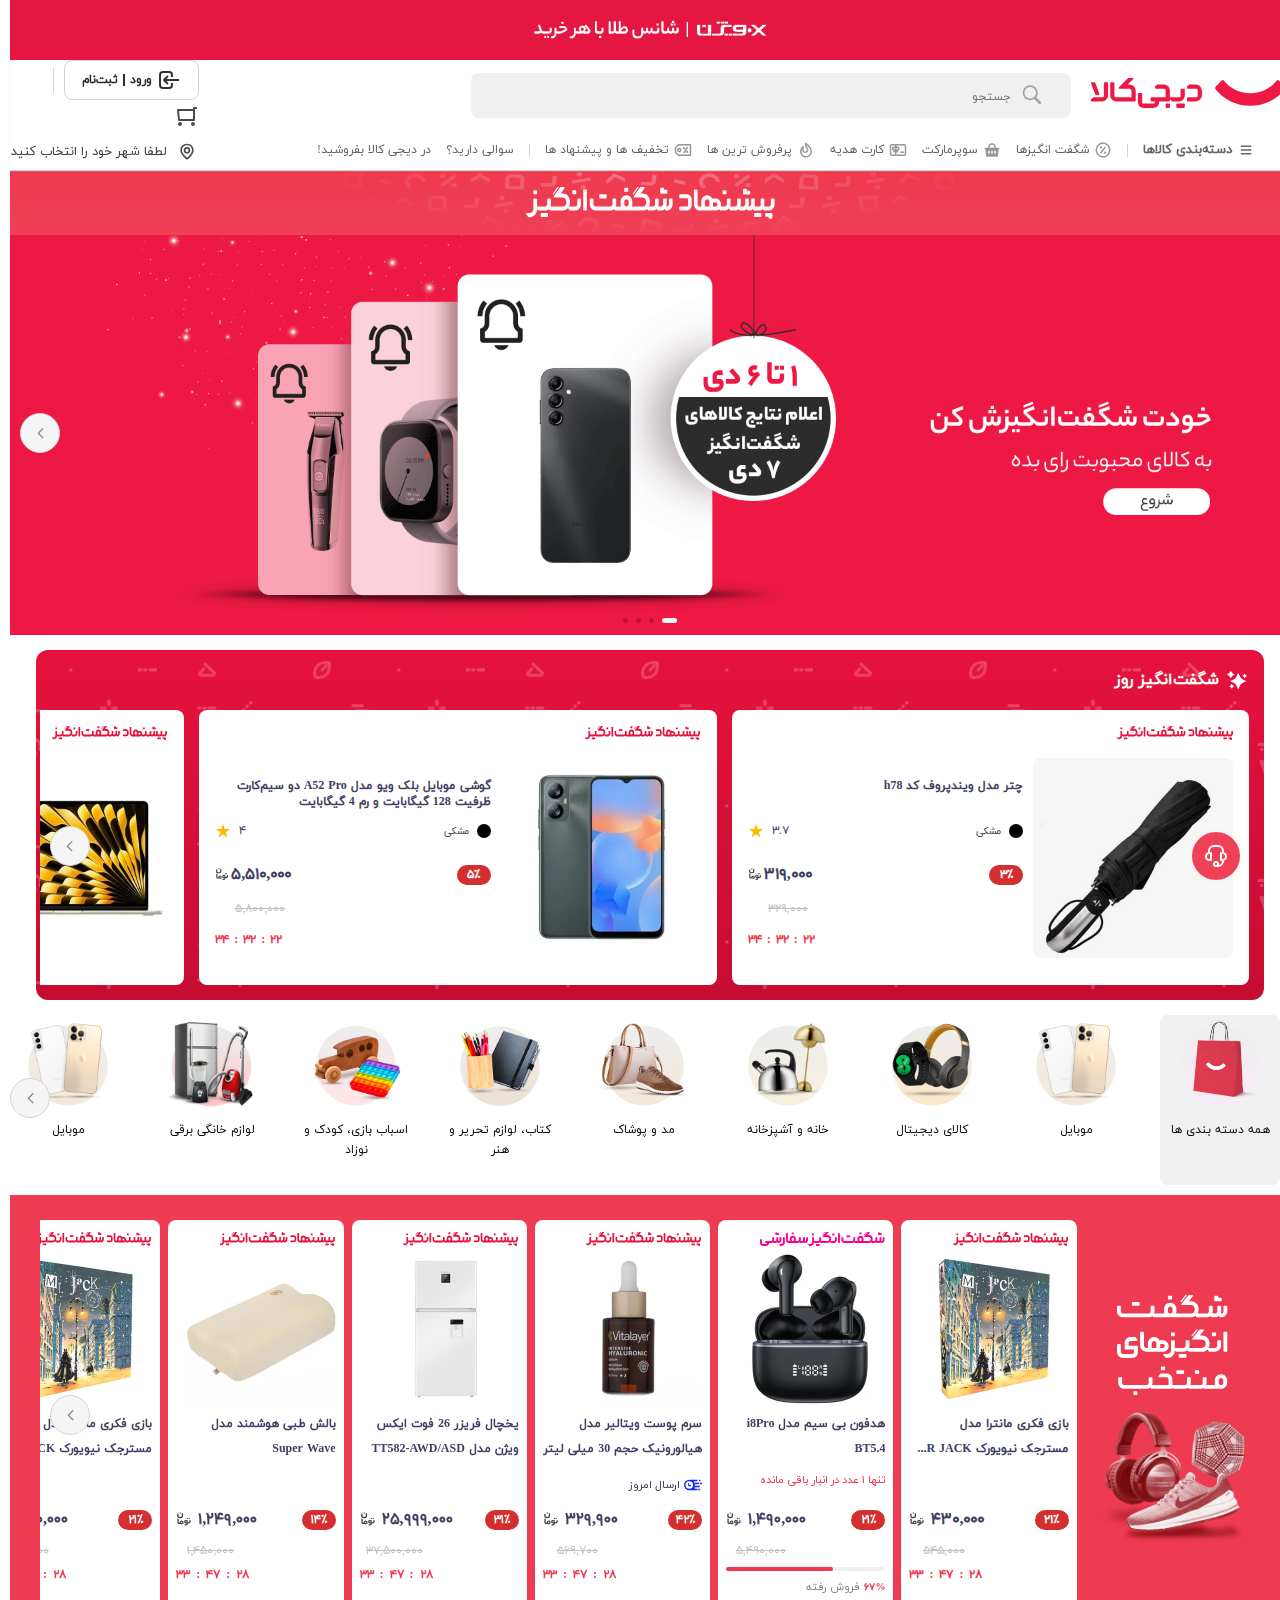
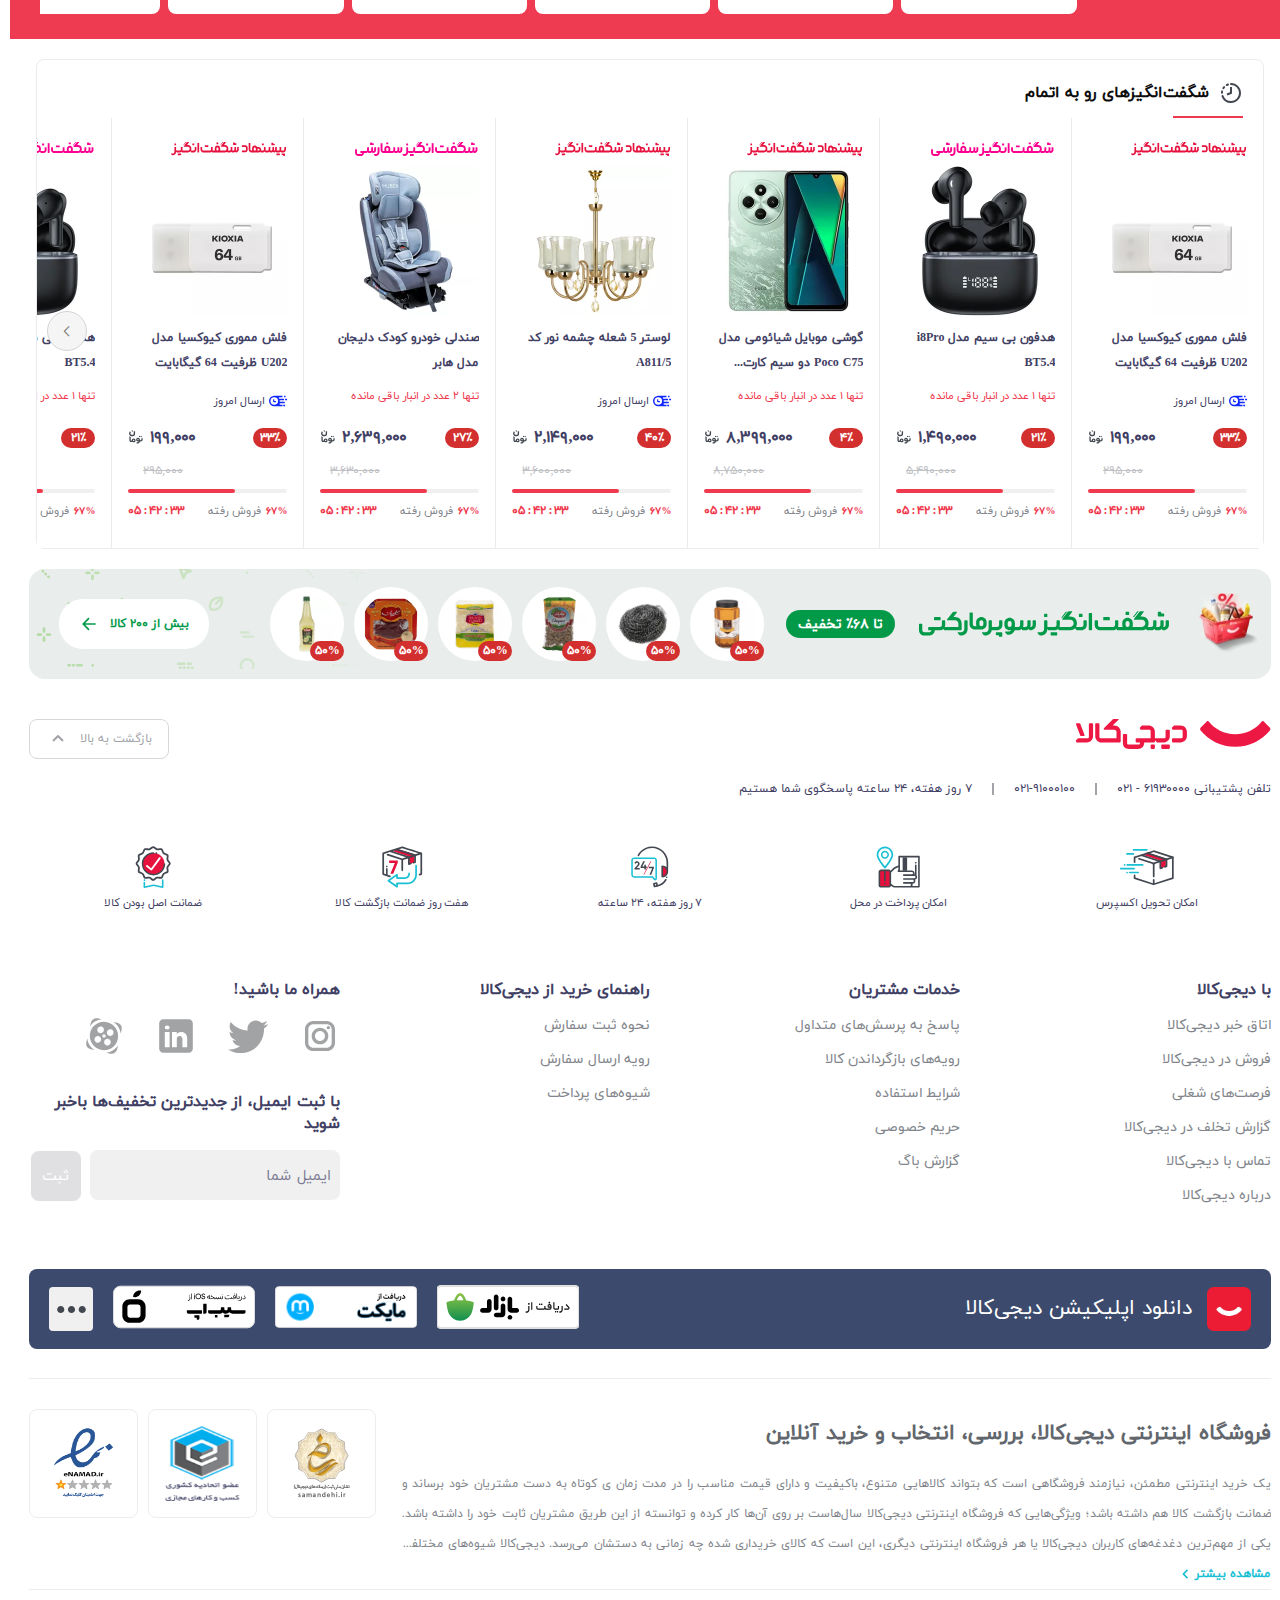
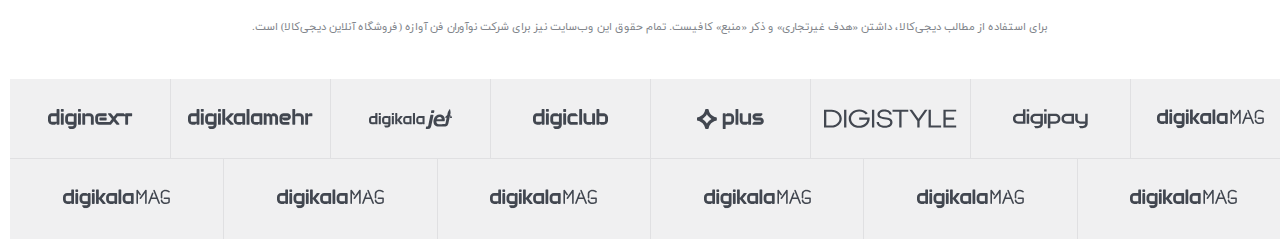
==== commit 28f1c8a1: "added ending offers section" ====
--- a/incredibles-page.html
+++ b/incredibles-page.html
@@ -1472,6 +1472,873 @@
     </div>
 
     <!-- #endregion -->
+    <!-- #region ending-offers-->
+    <div class="ending-offers">
+      <div class="ending-offers-center">
+        <div class="ending-offers-center-head">
+          <img
+            src="./images/incredibles-page/ending-offers/timer.svg"
+            alt=""
+            class="ending-offers-center-head-svg"
+          />
+          <h3 class="ending-offers-center-head-header">
+            شگفت‌انگیزهای رو به اتمام
+          </h3>
+          <div class="ending-offers-center-devider"></div>
+        </div>
+        
+        <div class="ending-offers-center-main">
+          <!-- Swiper -->
+  <div class="swiper endingOffers">
+    <div class="swiper-wrapper">
+      <div class="swiper-slide">
+        <a href="#" class="ending-offers-slide-link-container">
+          <img
+            src="./images/incredibles-page/ending-offers/incredibles-incredible-offer.svg"
+            alt=""
+            class="ending-offers-slide-svg"
+          />
+          <img
+            src="./images/incredibles-page/ending-offers/image-1.png"
+            alt=""
+            class="ending-offers-product-img"
+          />
+          <p class="ending-offers-product-description">فلش مموری کیوکسیا مدل U202 ظرفیت 64 گیگابایت
+          </p>
+
+        <div class="delivery-today">
+          <img
+                  src="./images/incredibles-page/featured-promos/delivery-today.svg"
+                  alt=""
+                  class="delivery-today-svg"
+                />
+                ارسال امروز
+        </div>
+          <div class="ending-offers-price">
+            <div class="ending-offers-price-off">۳۳٪</div>
+            <div class="ending-offers-price-value">
+              ۱۹۹,۰۰۰
+              <img
+                src="./images/svg/toman.svg"
+                alt=""
+                class="ending-offers-price-value-svg"
+              />
+            </div>
+          </div>
+          <div class="ending-offers-pre-off-price">۲۹۵,۰۰۰</div>
+          <div class="ending-offers-progress-parent">
+            <div class="ending-offers-progress-child"></div>
+          </div>
+          <div class="ending-offers-progress-container">
+          <div class="ending-offers-progress-info">
+            <span class="ending-offers-progress-info-num">۶۷%</span>
+            <p class="ending-offers-progress-info-txt">فروش رفته</p>
+          </div>
+          <div class="ending-offers-remaining-offer-time">
+            <div class="ending-offers-remaining-offer-time-number">
+              ۰۵
+            </div>
+            <div class="ending-offers-remaining-offer-time-number">:</div>
+            <div class="ending-offers-remaining-offer-time-number">
+              ۴۲
+            </div>
+            <div class="ending-offers-remaining-offer-time-number">:</div>
+            <div class="ending-offers-remaining-offer-time-number">
+              ۳۳
+            </div>
+          </div>
+        </div>
+        </a>
+      </div>
+      <div class="swiper-slide">
+        <a href="#" class="ending-offers-slide-link-container">
+          <img
+            src="./images/incredibles-page/ending-offers/super-incredible.svg"
+            alt=""
+            class="ending-offers-slide-special-svg"
+          />
+          <img
+            src="./images/incredibles-page/ending-offers/image-2.png"
+            alt=""
+            class="ending-offers-product-img"
+          />
+          <p class="ending-offers-product-description">
+            هدفون بی سیم مدل i8Pro BT5.4
+          </p>
+
+          <div class="remaining-product-numbers">
+            تنها ۱ عدد در انبار باقی مانده
+          </div>
+          <div class="ending-offers-price">
+            <div class="ending-offers-price-off">۲۱٪</div>
+            <div class="ending-offers-price-value">
+              ۱,۴۹۰,۰۰۰
+              <img
+                src="./images/svg/toman.svg"
+                alt=""
+                class="ending-offers-price-value-svg"
+              />
+            </div>
+          </div>
+          <div class="ending-offers-pre-off-price">۵,۴۹۰,۰۰۰</div>
+          <div class="ending-offers-progress-parent">
+            <div class="ending-offers-progress-child"></div>
+          </div>
+          <div class="ending-offers-progress-container">
+          <div class="ending-offers-progress-info">
+            <span class="ending-offers-progress-info-num">۶۷%</span>
+            <p class="ending-offers-progress-info-txt">فروش رفته</p>
+          </div>
+          <div class="ending-offers-remaining-offer-time">
+            <div class="ending-offers-remaining-offer-time-number">
+              ۰۵
+            </div>
+            <div class="ending-offers-remaining-offer-time-number">:</div>
+            <div class="ending-offers-remaining-offer-time-number">
+              ۴۲
+            </div>
+            <div class="ending-offers-remaining-offer-time-number">:</div>
+            <div class="ending-offers-remaining-offer-time-number">
+              ۳۳
+            </div>
+          </div>
+        </div>
+        </a>
+      </div>
+      <div class="swiper-slide">
+        <a href="#" class="ending-offers-slide-link-container">
+          <img
+            src="./images/incredibles-page/ending-offers/incredibles-incredible-offer.svg"
+            alt=""
+            class="ending-offers-slide-svg"
+          />
+          <img
+            src="./images/incredibles-page/ending-offers/image-3.png"
+            alt=""
+            class="ending-offers-product-img"
+          />
+          <p class="ending-offers-product-description">گوشی موبایل شیائومی مدل Poco C75 دو سیم کارت ظرفیت 256 گیگابایت و رم 8 گیگابایت
+          </p>
+
+          <div class="remaining-product-numbers">
+            تنها ۱ عدد در انبار باقی مانده
+          </div>
+          <div class="ending-offers-price">
+            <div class="ending-offers-price-off">۴٪</div>
+            <div class="ending-offers-price-value">
+              ۸,۳۹۹,۰۰۰
+              <img
+                src="./images/svg/toman.svg"
+                alt=""
+                class="ending-offers-price-value-svg"
+              />
+            </div>
+          </div>
+          <div class="ending-offers-pre-off-price">۸,۷۵۰,۰۰۰</div>
+          <div class="ending-offers-progress-parent">
+            <div class="ending-offers-progress-child"></div>
+          </div>
+          <div class="ending-offers-progress-container">
+          <div class="ending-offers-progress-info">
+            <span class="ending-offers-progress-info-num">۶۷%</span>
+            <p class="ending-offers-progress-info-txt">فروش رفته</p>
+          </div>
+          <div class="ending-offers-remaining-offer-time">
+            <div class="ending-offers-remaining-offer-time-number">
+              ۰۵
+            </div>
+            <div class="ending-offers-remaining-offer-time-number">:</div>
+            <div class="ending-offers-remaining-offer-time-number">
+              ۴۲
+            </div>
+            <div class="ending-offers-remaining-offer-time-number">:</div>
+            <div class="ending-offers-remaining-offer-time-number">
+              ۳۳
+            </div>
+          </div>
+        </div>
+        </a>
+      </div>
+      <div class="swiper-slide">
+        <a href="#" class="ending-offers-slide-link-container">
+          <img
+            src="./images/incredibles-page/ending-offers/incredibles-incredible-offer.svg"
+            alt=""
+            class="ending-offers-slide-svg"
+          />
+          <img
+            src="./images/incredibles-page/ending-offers/image-4.png"
+            alt=""
+            class="ending-offers-product-img"
+          />
+          <p class="ending-offers-product-description"> لوستر 5 شعله چشمه نور کد A811/5</p>
+
+        <div class="delivery-today">
+          <img
+                  src="./images/incredibles-page/featured-promos/delivery-today.svg"
+                  alt=""
+                  class="delivery-today-svg"
+                />
+                ارسال امروز
+        </div>
+          <div class="ending-offers-price">
+            <div class="ending-offers-price-off">۴۰٪</div>
+            <div class="ending-offers-price-value">
+              ۲,۱۴۹,۰۰۰
+              <img
+                src="./images/svg/toman.svg"
+                alt=""
+                class="ending-offers-price-value-svg"
+              />
+            </div>
+          </div>
+          <div class="ending-offers-pre-off-price">۳,۶۰۰,۰۰۰</div>
+          <div class="ending-offers-progress-parent">
+            <div class="ending-offers-progress-child"></div>
+          </div>
+          <div class="ending-offers-progress-container">
+          <div class="ending-offers-progress-info">
+            <span class="ending-offers-progress-info-num">۶۷%</span>
+            <p class="ending-offers-progress-info-txt">فروش رفته</p>
+          </div>
+          <div class="ending-offers-remaining-offer-time">
+            <div class="ending-offers-remaining-offer-time-number">
+              ۰۵
+            </div>
+            <div class="ending-offers-remaining-offer-time-number">:</div>
+            <div class="ending-offers-remaining-offer-time-number">
+              ۴۲
+            </div>
+            <div class="ending-offers-remaining-offer-time-number">:</div>
+            <div class="ending-offers-remaining-offer-time-number">
+              ۳۳
+            </div>
+          </div>
+        </div>
+        </a>
+      </div>
+      <div class="swiper-slide">
+        <a href="#" class="ending-offers-slide-link-container">
+          <img
+            src="./images/incredibles-page/ending-offers/super-incredible.svg"
+            alt=""
+            class="ending-offers-slide-special-svg"
+          />
+          <img
+            src="./images/incredibles-page/ending-offers/image-5.png"
+            alt=""
+            class="ending-offers-product-img"
+          />
+          <p class="ending-offers-product-description">صندلی خودرو کودک دلیجان مدل هابر
+          </p>
+
+          <div class="remaining-product-numbers">
+            تنها ۲ عدد در انبار باقی مانده
+          </div>
+          <div class="ending-offers-price">
+            <div class="ending-offers-price-off">۲۷٪</div>
+            <div class="ending-offers-price-value">
+              ۲,۶۳۹,۰۰۰
+              <img
+                src="./images/svg/toman.svg"
+                alt=""
+                class="ending-offers-price-value-svg"
+              />
+            </div>
+          </div>
+          <div class="ending-offers-pre-off-price">۳,۶۳۰,۰۰۰</div>
+          <div class="ending-offers-progress-parent">
+            <div class="ending-offers-progress-child"></div>
+          </div>
+          <div class="ending-offers-progress-container">
+          <div class="ending-offers-progress-info">
+            <span class="ending-offers-progress-info-num">۶۷%</span>
+            <p class="ending-offers-progress-info-txt">فروش رفته</p>
+          </div>
+          <div class="ending-offers-remaining-offer-time">
+            <div class="ending-offers-remaining-offer-time-number">
+              ۰۵
+            </div>
+            <div class="ending-offers-remaining-offer-time-number">:</div>
+            <div class="ending-offers-remaining-offer-time-number">
+              ۴۲
+            </div>
+            <div class="ending-offers-remaining-offer-time-number">:</div>
+            <div class="ending-offers-remaining-offer-time-number">
+              ۳۳
+            </div>
+          </div>
+        </div>
+        </a>
+      </div>
+      <div class="swiper-slide">
+        <a href="#" class="ending-offers-slide-link-container">
+          <img
+            src="./images/incredibles-page/ending-offers/incredibles-incredible-offer.svg"
+            alt=""
+            class="ending-offers-slide-svg"
+          />
+          <img
+            src="./images/incredibles-page/ending-offers/image-1.png"
+            alt=""
+            class="ending-offers-product-img"
+          />
+          <p class="ending-offers-product-description">فلش مموری کیوکسیا مدل U202 ظرفیت 64 گیگابایت
+          </p>
+
+        <div class="delivery-today">
+          <img
+                  src="./images/incredibles-page/featured-promos/delivery-today.svg"
+                  alt=""
+                  class="delivery-today-svg"
+                />
+                ارسال امروز
+        </div>
+          <div class="ending-offers-price">
+            <div class="ending-offers-price-off">۳۳٪</div>
+            <div class="ending-offers-price-value">
+              ۱۹۹,۰۰۰
+              <img
+                src="./images/svg/toman.svg"
+                alt=""
+                class="ending-offers-price-value-svg"
+              />
+            </div>
+          </div>
+          <div class="ending-offers-pre-off-price">۲۹۵,۰۰۰</div>
+          <div class="ending-offers-progress-parent">
+            <div class="ending-offers-progress-child"></div>
+          </div>
+          <div class="ending-offers-progress-container">
+          <div class="ending-offers-progress-info">
+            <span class="ending-offers-progress-info-num">۶۷%</span>
+            <p class="ending-offers-progress-info-txt">فروش رفته</p>
+          </div>
+          <div class="ending-offers-remaining-offer-time">
+            <div class="ending-offers-remaining-offer-time-number">
+              ۰۵
+            </div>
+            <div class="ending-offers-remaining-offer-time-number">:</div>
+            <div class="ending-offers-remaining-offer-time-number">
+              ۴۲
+            </div>
+            <div class="ending-offers-remaining-offer-time-number">:</div>
+            <div class="ending-offers-remaining-offer-time-number">
+              ۳۳
+            </div>
+          </div>
+        </div>
+        </a>
+      </div>
+      <div class="swiper-slide">
+        <a href="#" class="ending-offers-slide-link-container">
+          <img
+            src="./images/incredibles-page/ending-offers/super-incredible.svg"
+            alt=""
+            class="ending-offers-slide-special-svg"
+          />
+          <img
+            src="./images/incredibles-page/ending-offers/image-2.png"
+            alt=""
+            class="ending-offers-product-img"
+          />
+          <p class="ending-offers-product-description">
+            هدفون بی سیم مدل i8Pro BT5.4
+          </p>
+
+          <div class="remaining-product-numbers">
+            تنها ۱ عدد در انبار باقی مانده
+          </div>
+          <div class="ending-offers-price">
+            <div class="ending-offers-price-off">۲۱٪</div>
+            <div class="ending-offers-price-value">
+              ۱,۴۹۰,۰۰۰
+              <img
+                src="./images/svg/toman.svg"
+                alt=""
+                class="ending-offers-price-value-svg"
+              />
+            </div>
+          </div>
+          <div class="ending-offers-pre-off-price">۵,۴۹۰,۰۰۰</div>
+          <div class="ending-offers-progress-parent">
+            <div class="ending-offers-progress-child"></div>
+          </div>
+          <div class="ending-offers-progress-container">
+          <div class="ending-offers-progress-info">
+            <span class="ending-offers-progress-info-num">۶۷%</span>
+            <p class="ending-offers-progress-info-txt">فروش رفته</p>
+          </div>
+          <div class="ending-offers-remaining-offer-time">
+            <div class="ending-offers-remaining-offer-time-number">
+              ۰۵
+            </div>
+            <div class="ending-offers-remaining-offer-time-number">:</div>
+            <div class="ending-offers-remaining-offer-time-number">
+              ۴۲
+            </div>
+            <div class="ending-offers-remaining-offer-time-number">:</div>
+            <div class="ending-offers-remaining-offer-time-number">
+              ۳۳
+            </div>
+          </div>
+        </div>
+        </a>
+      </div>
+      <div class="swiper-slide">
+        <a href="#" class="ending-offers-slide-link-container">
+          <img
+            src="./images/incredibles-page/ending-offers/incredibles-incredible-offer.svg"
+            alt=""
+            class="ending-offers-slide-svg"
+          />
+          <img
+            src="./images/incredibles-page/ending-offers/image-3.png"
+            alt=""
+            class="ending-offers-product-img"
+          />
+          <p class="ending-offers-product-description">گوشی موبایل شیائومی مدل Poco C75 دو سیم کارت ظرفیت 256 گیگابایت و رم 8 گیگابایت
+          </p>
+
+          <div class="remaining-product-numbers">
+            تنها ۱ عدد در انبار باقی مانده
+          </div>
+          <div class="ending-offers-price">
+            <div class="ending-offers-price-off">۴٪</div>
+            <div class="ending-offers-price-value">
+              ۸,۳۹۹,۰۰۰
+              <img
+                src="./images/svg/toman.svg"
+                alt=""
+                class="ending-offers-price-value-svg"
+              />
+            </div>
+          </div>
+          <div class="ending-offers-pre-off-price">۸,۷۵۰,۰۰۰</div>
+          <div class="ending-offers-progress-parent">
+            <div class="ending-offers-progress-child"></div>
+          </div>
+          <div class="ending-offers-progress-container">
+          <div class="ending-offers-progress-info">
+            <span class="ending-offers-progress-info-num">۶۷%</span>
+            <p class="ending-offers-progress-info-txt">فروش رفته</p>
+          </div>
+          <div class="ending-offers-remaining-offer-time">
+            <div class="ending-offers-remaining-offer-time-number">
+              ۰۵
+            </div>
+            <div class="ending-offers-remaining-offer-time-number">:</div>
+            <div class="ending-offers-remaining-offer-time-number">
+              ۴۲
+            </div>
+            <div class="ending-offers-remaining-offer-time-number">:</div>
+            <div class="ending-offers-remaining-offer-time-number">
+              ۳۳
+            </div>
+          </div>
+        </div>
+        </a>
+      </div>
+      <div class="swiper-slide">
+        <a href="#" class="ending-offers-slide-link-container">
+          <img
+            src="./images/incredibles-page/ending-offers/incredibles-incredible-offer.svg"
+            alt=""
+            class="ending-offers-slide-svg"
+          />
+          <img
+            src="./images/incredibles-page/ending-offers/image-4.png"
+            alt=""
+            class="ending-offers-product-img"
+          />
+          <p class="ending-offers-product-description"> لوستر 5 شعله چشمه نور کد A811/5</p>
+
+        <div class="delivery-today">
+          <img
+                  src="./images/incredibles-page/featured-promos/delivery-today.svg"
+                  alt=""
+                  class="delivery-today-svg"
+                />
+                ارسال امروز
+        </div>
+          <div class="ending-offers-price">
+            <div class="ending-offers-price-off">۴۰٪</div>
+            <div class="ending-offers-price-value">
+              ۲,۱۴۹,۰۰۰
+              <img
+                src="./images/svg/toman.svg"
+                alt=""
+                class="ending-offers-price-value-svg"
+              />
+            </div>
+          </div>
+          <div class="ending-offers-pre-off-price">۳,۶۰۰,۰۰۰</div>
+          <div class="ending-offers-progress-parent">
+            <div class="ending-offers-progress-child"></div>
+          </div>
+          <div class="ending-offers-progress-container">
+          <div class="ending-offers-progress-info">
+            <span class="ending-offers-progress-info-num">۶۷%</span>
+            <p class="ending-offers-progress-info-txt">فروش رفته</p>
+          </div>
+          <div class="ending-offers-remaining-offer-time">
+            <div class="ending-offers-remaining-offer-time-number">
+              ۰۵
+            </div>
+            <div class="ending-offers-remaining-offer-time-number">:</div>
+            <div class="ending-offers-remaining-offer-time-number">
+              ۴۲
+            </div>
+            <div class="ending-offers-remaining-offer-time-number">:</div>
+            <div class="ending-offers-remaining-offer-time-number">
+              ۳۳
+            </div>
+          </div>
+        </div>
+        </a>
+      </div>
+      <div class="swiper-slide">
+        <a href="#" class="ending-offers-slide-link-container">
+          <img
+            src="./images/incredibles-page/ending-offers/super-incredible.svg"
+            alt=""
+            class="ending-offers-slide-special-svg"
+          />
+          <img
+            src="./images/incredibles-page/ending-offers/image-5.png"
+            alt=""
+            class="ending-offers-product-img"
+          />
+          <p class="ending-offers-product-description">صندلی خودرو کودک دلیجان مدل هابر
+          </p>
+
+          <div class="remaining-product-numbers">
+            تنها ۲ عدد در انبار باقی مانده
+          </div>
+          <div class="ending-offers-price">
+            <div class="ending-offers-price-off">۲۷٪</div>
+            <div class="ending-offers-price-value">
+              ۲,۶۳۹,۰۰۰
+              <img
+                src="./images/svg/toman.svg"
+                alt=""
+                class="ending-offers-price-value-svg"
+              />
+            </div>
+          </div>
+          <div class="ending-offers-pre-off-price">۳,۶۳۰,۰۰۰</div>
+          <div class="ending-offers-progress-parent">
+            <div class="ending-offers-progress-child"></div>
+          </div>
+          <div class="ending-offers-progress-container">
+          <div class="ending-offers-progress-info">
+            <span class="ending-offers-progress-info-num">۶۷%</span>
+            <p class="ending-offers-progress-info-txt">فروش رفته</p>
+          </div>
+          <div class="ending-offers-remaining-offer-time">
+            <div class="ending-offers-remaining-offer-time-number">
+              ۰۵
+            </div>
+            <div class="ending-offers-remaining-offer-time-number">:</div>
+            <div class="ending-offers-remaining-offer-time-number">
+              ۴۲
+            </div>
+            <div class="ending-offers-remaining-offer-time-number">:</div>
+            <div class="ending-offers-remaining-offer-time-number">
+              ۳۳
+            </div>
+          </div>
+        </div>
+        </a>
+      </div>
+      <div class="swiper-slide">
+        <a href="#" class="ending-offers-slide-link-container">
+          <img
+            src="./images/incredibles-page/ending-offers/incredibles-incredible-offer.svg"
+            alt=""
+            class="ending-offers-slide-svg"
+          />
+          <img
+            src="./images/incredibles-page/ending-offers/image-1.png"
+            alt=""
+            class="ending-offers-product-img"
+          />
+          <p class="ending-offers-product-description">فلش مموری کیوکسیا مدل U202 ظرفیت 64 گیگابایت
+          </p>
+
+        <div class="delivery-today">
+          <img
+                  src="./images/incredibles-page/featured-promos/delivery-today.svg"
+                  alt=""
+                  class="delivery-today-svg"
+                />
+                ارسال امروز
+        </div>
+          <div class="ending-offers-price">
+            <div class="ending-offers-price-off">۳۳٪</div>
+            <div class="ending-offers-price-value">
+              ۱۹۹,۰۰۰
+              <img
+                src="./images/svg/toman.svg"
+                alt=""
+                class="ending-offers-price-value-svg"
+              />
+            </div>
+          </div>
+          <div class="ending-offers-pre-off-price">۲۹۵,۰۰۰</div>
+          <div class="ending-offers-progress-parent">
+            <div class="ending-offers-progress-child"></div>
+          </div>
+          <div class="ending-offers-progress-container">
+          <div class="ending-offers-progress-info">
+            <span class="ending-offers-progress-info-num">۶۷%</span>
+            <p class="ending-offers-progress-info-txt">فروش رفته</p>
+          </div>
+          <div class="ending-offers-remaining-offer-time">
+            <div class="ending-offers-remaining-offer-time-number">
+              ۰۵
+            </div>
+            <div class="ending-offers-remaining-offer-time-number">:</div>
+            <div class="ending-offers-remaining-offer-time-number">
+              ۴۲
+            </div>
+            <div class="ending-offers-remaining-offer-time-number">:</div>
+            <div class="ending-offers-remaining-offer-time-number">
+              ۳۳
+            </div>
+          </div>
+        </div>
+        </a>
+      </div>
+      <div class="swiper-slide">
+        <a href="#" class="ending-offers-slide-link-container">
+          <img
+            src="./images/incredibles-page/ending-offers/super-incredible.svg"
+            alt=""
+            class="ending-offers-slide-special-svg"
+          />
+          <img
+            src="./images/incredibles-page/ending-offers/image-2.png"
+            alt=""
+            class="ending-offers-product-img"
+          />
+          <p class="ending-offers-product-description">
+            هدفون بی سیم مدل i8Pro BT5.4
+          </p>
+
+          <div class="remaining-product-numbers">
+            تنها ۱ عدد در انبار باقی مانده
+          </div>
+          <div class="ending-offers-price">
+            <div class="ending-offers-price-off">۲۱٪</div>
+            <div class="ending-offers-price-value">
+              ۱,۴۹۰,۰۰۰
+              <img
+                src="./images/svg/toman.svg"
+                alt=""
+                class="ending-offers-price-value-svg"
+              />
+            </div>
+          </div>
+          <div class="ending-offers-pre-off-price">۵,۴۹۰,۰۰۰</div>
+          <div class="ending-offers-progress-parent">
+            <div class="ending-offers-progress-child"></div>
+          </div>
+          <div class="ending-offers-progress-container">
+          <div class="ending-offers-progress-info">
+            <span class="ending-offers-progress-info-num">۶۷%</span>
+            <p class="ending-offers-progress-info-txt">فروش رفته</p>
+          </div>
+          <div class="ending-offers-remaining-offer-time">
+            <div class="ending-offers-remaining-offer-time-number">
+              ۰۵
+            </div>
+            <div class="ending-offers-remaining-offer-time-number">:</div>
+            <div class="ending-offers-remaining-offer-time-number">
+              ۴۲
+            </div>
+            <div class="ending-offers-remaining-offer-time-number">:</div>
+            <div class="ending-offers-remaining-offer-time-number">
+              ۳۳
+            </div>
+          </div>
+        </div>
+        </a>
+      </div>
+      <div class="swiper-slide">
+        <a href="#" class="ending-offers-slide-link-container">
+          <img
+            src="./images/incredibles-page/ending-offers/incredibles-incredible-offer.svg"
+            alt=""
+            class="ending-offers-slide-svg"
+          />
+          <img
+            src="./images/incredibles-page/ending-offers/image-3.png"
+            alt=""
+            class="ending-offers-product-img"
+          />
+          <p class="ending-offers-product-description">گوشی موبایل شیائومی مدل Poco C75 دو سیم کارت ظرفیت 256 گیگابایت و رم 8 گیگابایت
+          </p>
+
+          <div class="remaining-product-numbers">
+            تنها ۱ عدد در انبار باقی مانده
+          </div>
+          <div class="ending-offers-price">
+            <div class="ending-offers-price-off">۴٪</div>
+            <div class="ending-offers-price-value">
+              ۸,۳۹۹,۰۰۰
+              <img
+                src="./images/svg/toman.svg"
+                alt=""
+                class="ending-offers-price-value-svg"
+              />
+            </div>
+          </div>
+          <div class="ending-offers-pre-off-price">۸,۷۵۰,۰۰۰</div>
+          <div class="ending-offers-progress-parent">
+            <div class="ending-offers-progress-child"></div>
+          </div>
+          <div class="ending-offers-progress-container">
+          <div class="ending-offers-progress-info">
+            <span class="ending-offers-progress-info-num">۶۷%</span>
+            <p class="ending-offers-progress-info-txt">فروش رفته</p>
+          </div>
+          <div class="ending-offers-remaining-offer-time">
+            <div class="ending-offers-remaining-offer-time-number">
+              ۰۵
+            </div>
+            <div class="ending-offers-remaining-offer-time-number">:</div>
+            <div class="ending-offers-remaining-offer-time-number">
+              ۴۲
+            </div>
+            <div class="ending-offers-remaining-offer-time-number">:</div>
+            <div class="ending-offers-remaining-offer-time-number">
+              ۳۳
+            </div>
+          </div>
+        </div>
+        </a>
+      </div>
+      <div class="swiper-slide">
+        <a href="#" class="ending-offers-slide-link-container">
+          <img
+            src="./images/incredibles-page/ending-offers/incredibles-incredible-offer.svg"
+            alt=""
+            class="ending-offers-slide-svg"
+          />
+          <img
+            src="./images/incredibles-page/ending-offers/image-4.png"
+            alt=""
+            class="ending-offers-product-img"
+          />
+          <p class="ending-offers-product-description"> لوستر 5 شعله چشمه نور کد A811/5</p>
+
+        <div class="delivery-today">
+          <img
+                  src="./images/incredibles-page/featured-promos/delivery-today.svg"
+                  alt=""
+                  class="delivery-today-svg"
+                />
+                ارسال امروز
+        </div>
+          <div class="ending-offers-price">
+            <div class="ending-offers-price-off">۴۰٪</div>
+            <div class="ending-offers-price-value">
+              ۲,۱۴۹,۰۰۰
+              <img
+                src="./images/svg/toman.svg"
+                alt=""
+                class="ending-offers-price-value-svg"
+              />
+            </div>
+          </div>
+          <div class="ending-offers-pre-off-price">۳,۶۰۰,۰۰۰</div>
+          <div class="ending-offers-progress-parent">
+            <div class="ending-offers-progress-child"></div>
+          </div>
+          <div class="ending-offers-progress-container">
+          <div class="ending-offers-progress-info">
+            <span class="ending-offers-progress-info-num">۶۷%</span>
+            <p class="ending-offers-progress-info-txt">فروش رفته</p>
+          </div>
+          <div class="ending-offers-remaining-offer-time">
+            <div class="ending-offers-remaining-offer-time-number">
+              ۰۵
+            </div>
+            <div class="ending-offers-remaining-offer-time-number">:</div>
+            <div class="ending-offers-remaining-offer-time-number">
+              ۴۲
+            </div>
+            <div class="ending-offers-remaining-offer-time-number">:</div>
+            <div class="ending-offers-remaining-offer-time-number">
+              ۳۳
+            </div>
+          </div>
+        </div>
+        </a>
+      </div>
+      <div class="swiper-slide no-border-left">
+        <a href="#" class="ending-offers-slide-link-container">
+          <img
+            src="./images/incredibles-page/ending-offers/super-incredible.svg"
+            alt=""
+            class="ending-offers-slide-special-svg"
+          />
+          <img
+            src="./images/incredibles-page/ending-offers/image-5.png"
+            alt=""
+            class="ending-offers-product-img"
+          />
+          <p class="ending-offers-product-description">صندلی خودرو کودک دلیجان مدل هابر
+          </p>
+
+          <div class="remaining-product-numbers">
+            تنها ۲ عدد در انبار باقی مانده
+          </div>
+          <div class="ending-offers-price">
+            <div class="ending-offers-price-off">۲۷٪</div>
+            <div class="ending-offers-price-value">
+              ۲,۶۳۹,۰۰۰
+              <img
+                src="./images/svg/toman.svg"
+                alt=""
+                class="ending-offers-price-value-svg"
+              />
+            </div>
+          </div>
+          <div class="ending-offers-pre-off-price">۳,۶۳۰,۰۰۰</div>
+          <div class="ending-offers-progress-parent">
+            <div class="ending-offers-progress-child"></div>
+          </div>
+          <div class="ending-offers-progress-container">
+          <div class="ending-offers-progress-info">
+            <span class="ending-offers-progress-info-num">۶۷%</span>
+            <p class="ending-offers-progress-info-txt">فروش رفته</p>
+          </div>
+          <div class="ending-offers-remaining-offer-time">
+            <div class="ending-offers-remaining-offer-time-number">
+              ۰۵
+            </div>
+            <div class="ending-offers-remaining-offer-time-number">:</div>
+            <div class="ending-offers-remaining-offer-time-number">
+              ۴۲
+            </div>
+            <div class="ending-offers-remaining-offer-time-number">:</div>
+            <div class="ending-offers-remaining-offer-time-number">
+              ۳۳
+            </div>
+          </div>
+        </div>
+        </a>
+      </div>
+    </div>
+    <div class="swiper-button-next"></div>
+    <div class="swiper-button-prev"></div>
+  </div>
+        </div>
+      </div>
+    </div>
+    <!-- #endregion -->
     <!-- #region supermarket-->
     <div class="supermarket">
       <a
@@ -2058,6 +2925,14 @@
           prevEl: ".swiper-button-prev",
         },
       });
+      var swiper = new Swiper(".endingOffers", {
+      slidesPerView: 6.3,
+      spaceBetween: 0,
+      navigation: {
+          nextEl: ".swiper-button-next",
+          prevEl: ".swiper-button-prev",
+        },
+    });
     </script>
     <!-- #endregion -->
   </body>
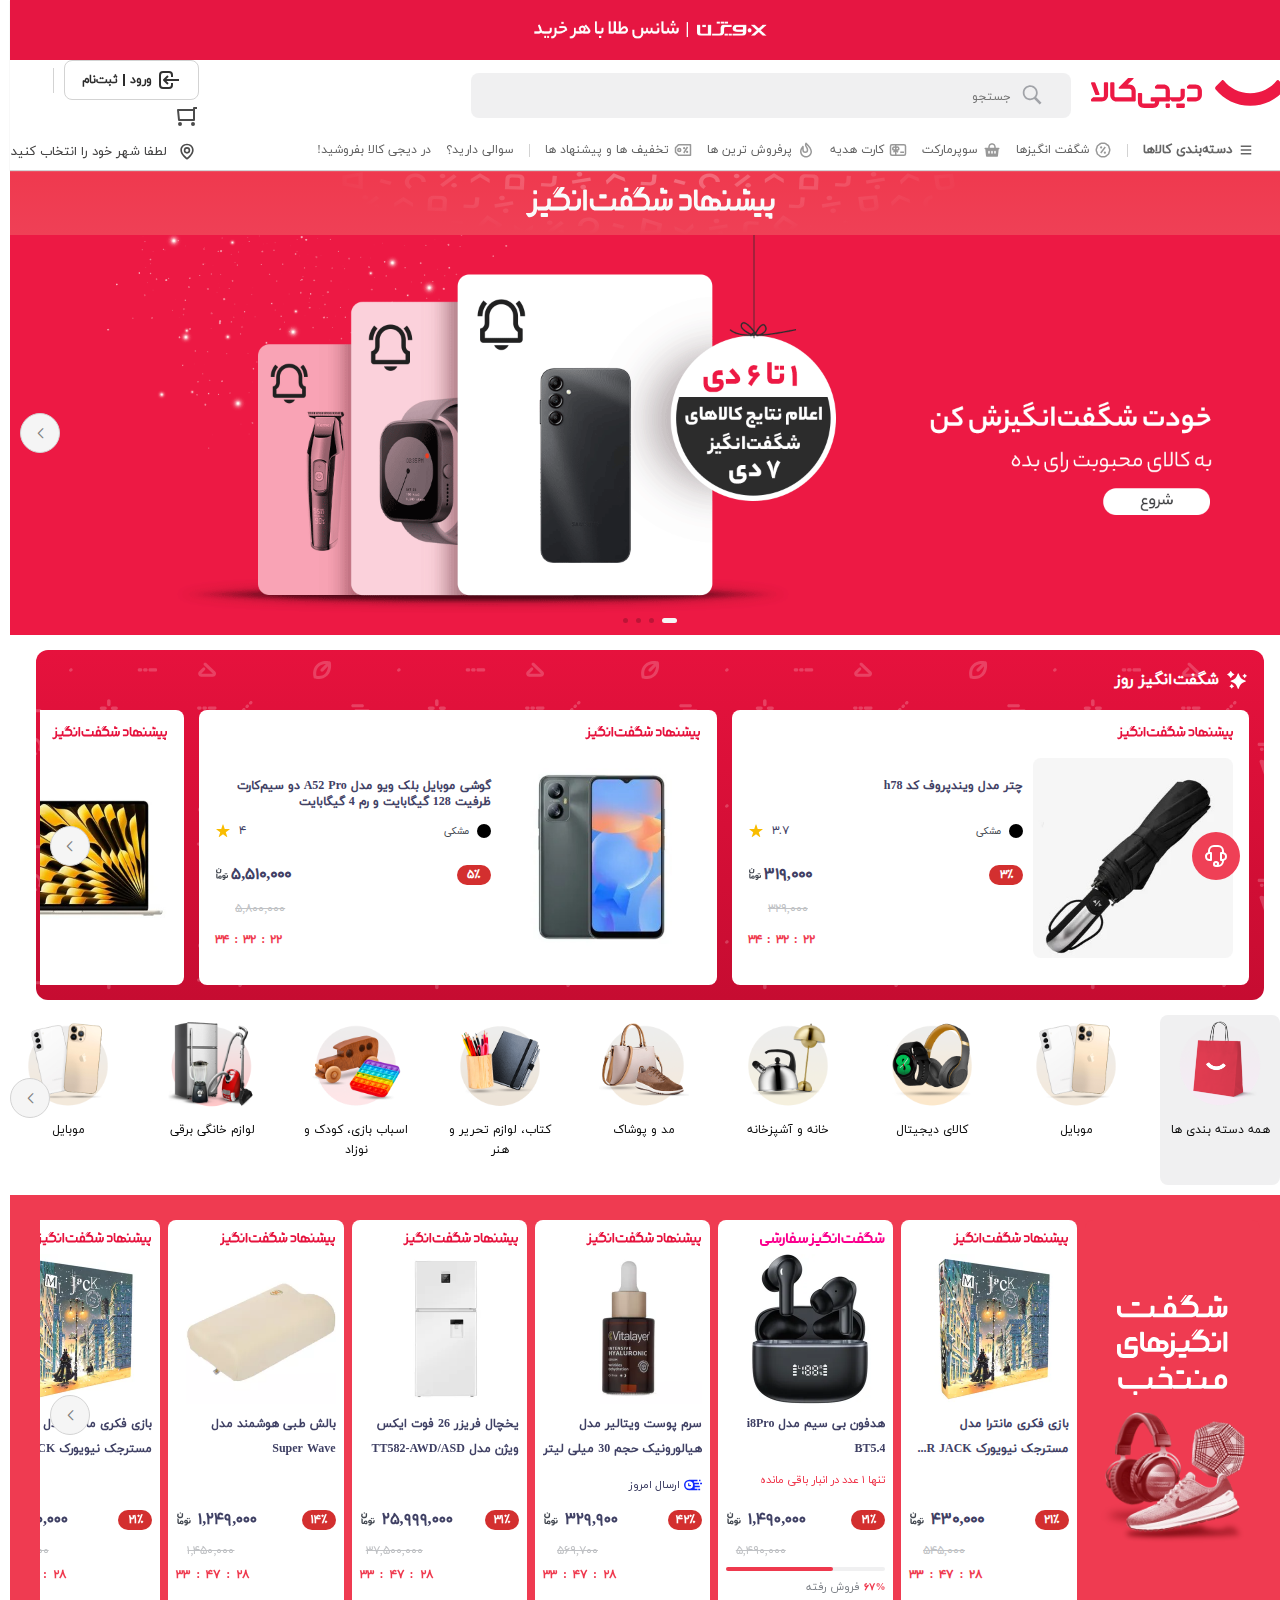
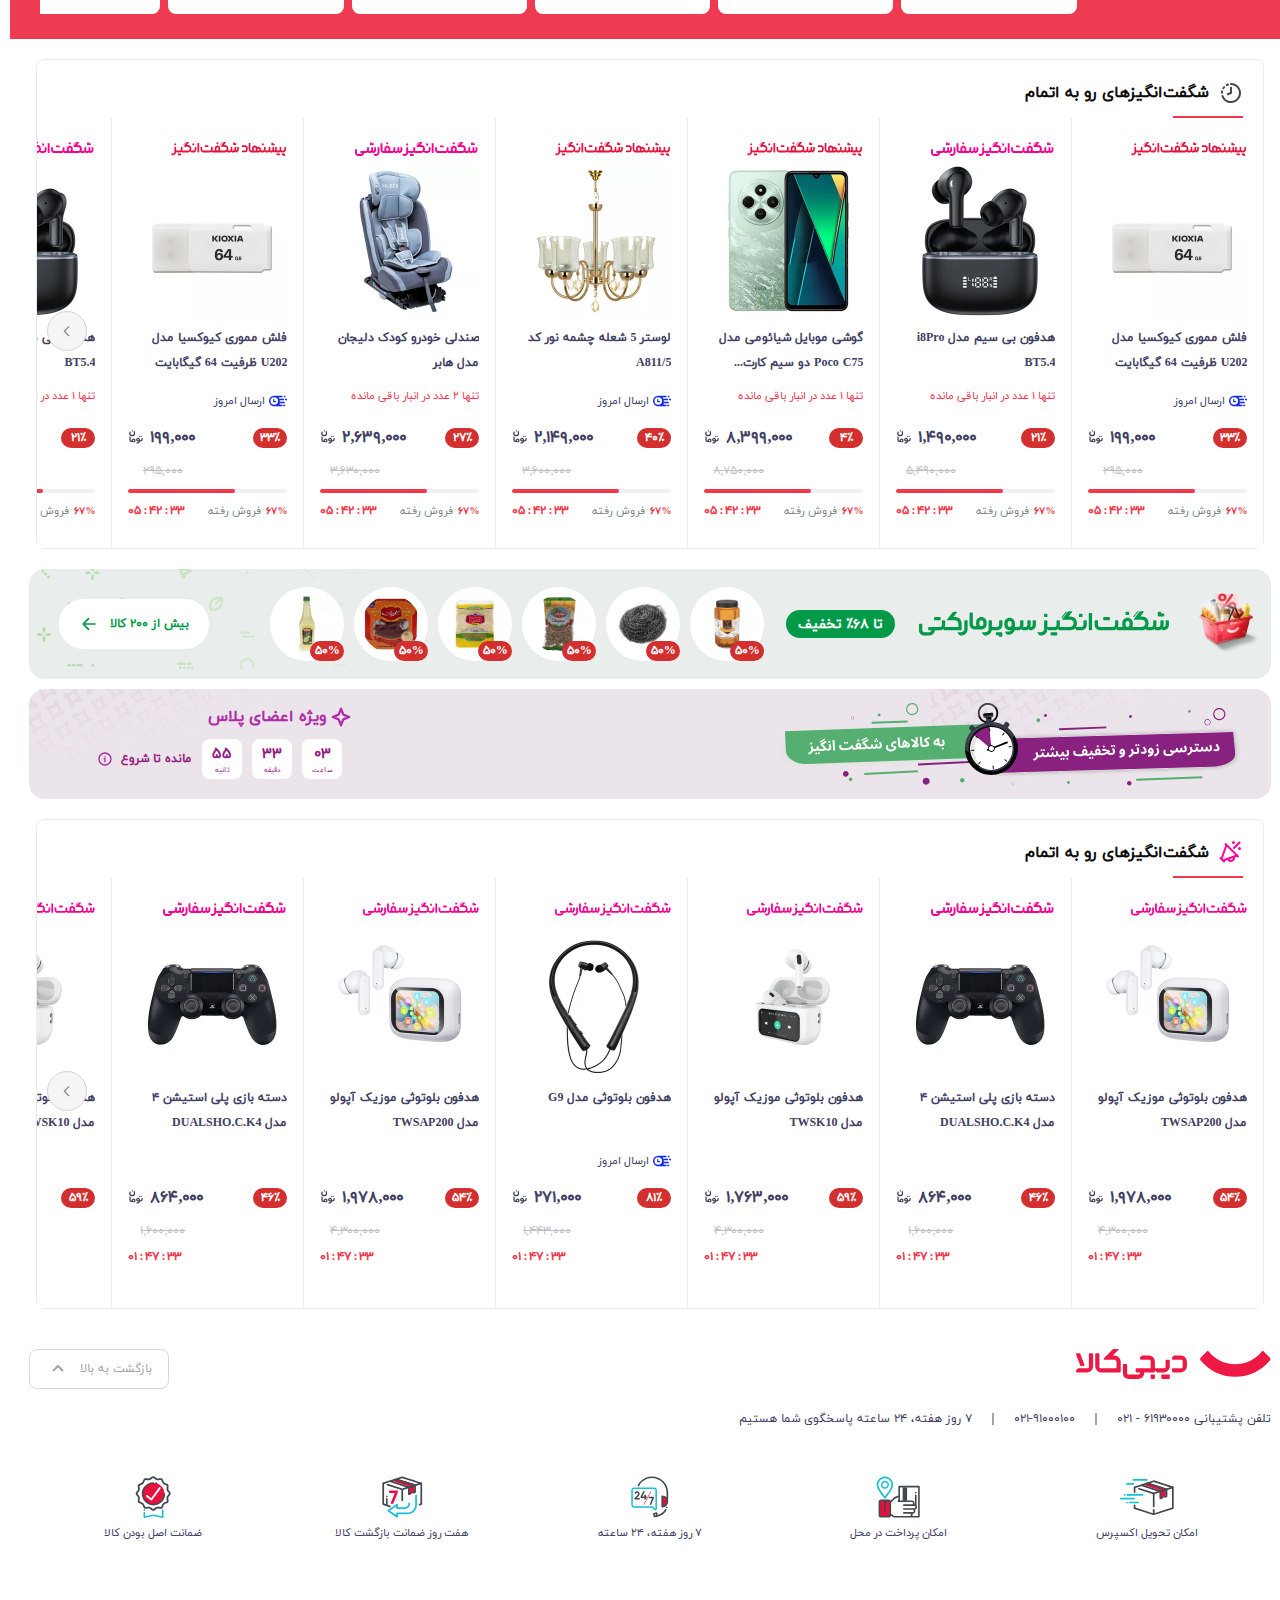
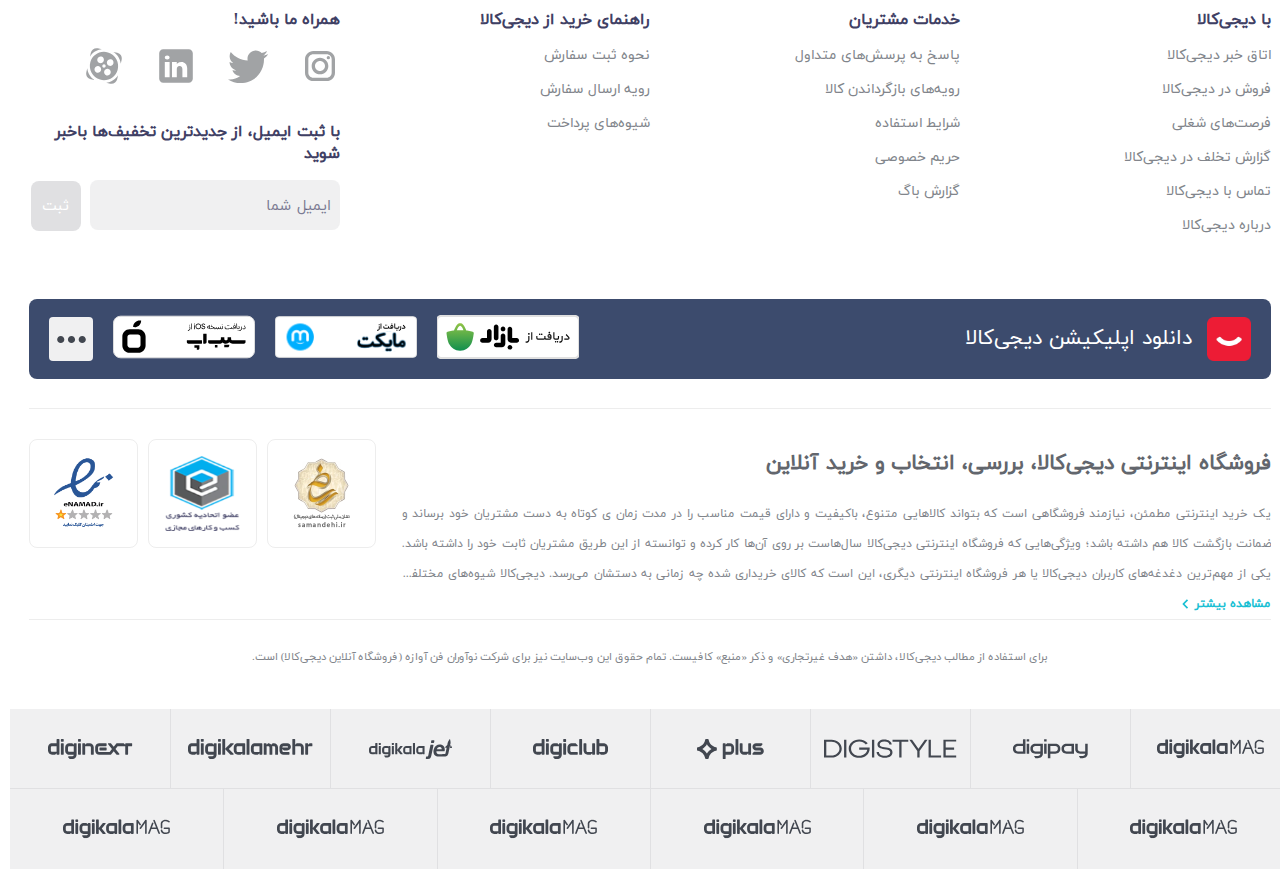
==== commit c877b63d: "added special-offers-section" ====
--- a/incredibles-page.html
+++ b/incredibles-page.html
@@ -1486,855 +1486,933 @@
           </h3>
           <div class="ending-offers-center-devider"></div>
         </div>
-        
+
         <div class="ending-offers-center-main">
           <!-- Swiper -->
-  <div class="swiper endingOffers">
-    <div class="swiper-wrapper">
-      <div class="swiper-slide">
-        <a href="#" class="ending-offers-slide-link-container">
-          <img
-            src="./images/incredibles-page/ending-offers/incredibles-incredible-offer.svg"
-            alt=""
-            class="ending-offers-slide-svg"
-          />
-          <img
-            src="./images/incredibles-page/ending-offers/image-1.png"
-            alt=""
-            class="ending-offers-product-img"
-          />
-          <p class="ending-offers-product-description">فلش مموری کیوکسیا مدل U202 ظرفیت 64 گیگابایت
-          </p>
-
-        <div class="delivery-today">
-          <img
-                  src="./images/incredibles-page/featured-promos/delivery-today.svg"
-                  alt=""
-                  class="delivery-today-svg"
-                />
-                ارسال امروز
-        </div>
-          <div class="ending-offers-price">
-            <div class="ending-offers-price-off">۳۳٪</div>
-            <div class="ending-offers-price-value">
-              ۱۹۹,۰۰۰
-              <img
-                src="./images/svg/toman.svg"
-                alt=""
-                class="ending-offers-price-value-svg"
-              />
+          <div class="swiper endingOffers">
+            <div class="swiper-wrapper">
+              <div class="swiper-slide">
+                <a href="#" class="ending-offers-slide-link-container">
+                  <img
+                    src="./images/incredibles-page/ending-offers/incredibles-incredible-offer.svg"
+                    alt=""
+                    class="ending-offers-slide-svg"
+                  />
+                  <img
+                    src="./images/incredibles-page/ending-offers/image-1.png"
+                    alt=""
+                    class="ending-offers-product-img"
+                  />
+                  <p class="ending-offers-product-description">
+                    فلش مموری کیوکسیا مدل U202 ظرفیت 64 گیگابایت
+                  </p>
+
+                  <div class="delivery-today">
+                    <img
+                      src="./images/incredibles-page/featured-promos/delivery-today.svg"
+                      alt=""
+                      class="delivery-today-svg"
+                    />
+                    ارسال امروز
+                  </div>
+                  <div class="ending-offers-price">
+                    <div class="ending-offers-price-off">۳۳٪</div>
+                    <div class="ending-offers-price-value">
+                      ۱۹۹,۰۰۰
+                      <img
+                        src="./images/svg/toman.svg"
+                        alt=""
+                        class="ending-offers-price-value-svg"
+                      />
+                    </div>
+                  </div>
+                  <div class="ending-offers-pre-off-price">۲۹۵,۰۰۰</div>
+                  <div class="ending-offers-progress-parent">
+                    <div class="ending-offers-progress-child"></div>
+                  </div>
+                  <div class="ending-offers-progress-container">
+                    <div class="ending-offers-progress-info">
+                      <span class="ending-offers-progress-info-num">۶۷%</span>
+                      <p class="ending-offers-progress-info-txt">فروش رفته</p>
+                    </div>
+                    <div class="ending-offers-remaining-offer-time">
+                      <div class="ending-offers-remaining-offer-time-number">
+                        ۰۵
+                      </div>
+                      <div class="ending-offers-remaining-offer-time-number">
+                        :
+                      </div>
+                      <div class="ending-offers-remaining-offer-time-number">
+                        ۴۲
+                      </div>
+                      <div class="ending-offers-remaining-offer-time-number">
+                        :
+                      </div>
+                      <div class="ending-offers-remaining-offer-time-number">
+                        ۳۳
+                      </div>
+                    </div>
+                  </div>
+                </a>
+              </div>
+              <div class="swiper-slide">
+                <a href="#" class="ending-offers-slide-link-container">
+                  <img
+                    src="./images/incredibles-page/ending-offers/super-incredible.svg"
+                    alt=""
+                    class="ending-offers-slide-special-svg"
+                  />
+                  <img
+                    src="./images/incredibles-page/ending-offers/image-2.png"
+                    alt=""
+                    class="ending-offers-product-img"
+                  />
+                  <p class="ending-offers-product-description">
+                    هدفون بی سیم مدل i8Pro BT5.4
+                  </p>
+
+                  <div class="remaining-product-numbers">
+                    تنها ۱ عدد در انبار باقی مانده
+                  </div>
+                  <div class="ending-offers-price">
+                    <div class="ending-offers-price-off">۲۱٪</div>
+                    <div class="ending-offers-price-value">
+                      ۱,۴۹۰,۰۰۰
+                      <img
+                        src="./images/svg/toman.svg"
+                        alt=""
+                        class="ending-offers-price-value-svg"
+                      />
+                    </div>
+                  </div>
+                  <div class="ending-offers-pre-off-price">۵,۴۹۰,۰۰۰</div>
+                  <div class="ending-offers-progress-parent">
+                    <div class="ending-offers-progress-child"></div>
+                  </div>
+                  <div class="ending-offers-progress-container">
+                    <div class="ending-offers-progress-info">
+                      <span class="ending-offers-progress-info-num">۶۷%</span>
+                      <p class="ending-offers-progress-info-txt">فروش رفته</p>
+                    </div>
+                    <div class="ending-offers-remaining-offer-time">
+                      <div class="ending-offers-remaining-offer-time-number">
+                        ۰۵
+                      </div>
+                      <div class="ending-offers-remaining-offer-time-number">
+                        :
+                      </div>
+                      <div class="ending-offers-remaining-offer-time-number">
+                        ۴۲
+                      </div>
+                      <div class="ending-offers-remaining-offer-time-number">
+                        :
+                      </div>
+                      <div class="ending-offers-remaining-offer-time-number">
+                        ۳۳
+                      </div>
+                    </div>
+                  </div>
+                </a>
+              </div>
+              <div class="swiper-slide">
+                <a href="#" class="ending-offers-slide-link-container">
+                  <img
+                    src="./images/incredibles-page/ending-offers/incredibles-incredible-offer.svg"
+                    alt=""
+                    class="ending-offers-slide-svg"
+                  />
+                  <img
+                    src="./images/incredibles-page/ending-offers/image-3.png"
+                    alt=""
+                    class="ending-offers-product-img"
+                  />
+                  <p class="ending-offers-product-description">
+                    گوشی موبایل شیائومی مدل Poco C75 دو سیم کارت ظرفیت 256
+                    گیگابایت و رم 8 گیگابایت
+                  </p>
+
+                  <div class="remaining-product-numbers">
+                    تنها ۱ عدد در انبار باقی مانده
+                  </div>
+                  <div class="ending-offers-price">
+                    <div class="ending-offers-price-off">۴٪</div>
+                    <div class="ending-offers-price-value">
+                      ۸,۳۹۹,۰۰۰
+                      <img
+                        src="./images/svg/toman.svg"
+                        alt=""
+                        class="ending-offers-price-value-svg"
+                      />
+                    </div>
+                  </div>
+                  <div class="ending-offers-pre-off-price">۸,۷۵۰,۰۰۰</div>
+                  <div class="ending-offers-progress-parent">
+                    <div class="ending-offers-progress-child"></div>
+                  </div>
+                  <div class="ending-offers-progress-container">
+                    <div class="ending-offers-progress-info">
+                      <span class="ending-offers-progress-info-num">۶۷%</span>
+                      <p class="ending-offers-progress-info-txt">فروش رفته</p>
+                    </div>
+                    <div class="ending-offers-remaining-offer-time">
+                      <div class="ending-offers-remaining-offer-time-number">
+                        ۰۵
+                      </div>
+                      <div class="ending-offers-remaining-offer-time-number">
+                        :
+                      </div>
+                      <div class="ending-offers-remaining-offer-time-number">
+                        ۴۲
+                      </div>
+                      <div class="ending-offers-remaining-offer-time-number">
+                        :
+                      </div>
+                      <div class="ending-offers-remaining-offer-time-number">
+                        ۳۳
+                      </div>
+                    </div>
+                  </div>
+                </a>
+              </div>
+              <div class="swiper-slide">
+                <a href="#" class="ending-offers-slide-link-container">
+                  <img
+                    src="./images/incredibles-page/ending-offers/incredibles-incredible-offer.svg"
+                    alt=""
+                    class="ending-offers-slide-svg"
+                  />
+                  <img
+                    src="./images/incredibles-page/ending-offers/image-4.png"
+                    alt=""
+                    class="ending-offers-product-img"
+                  />
+                  <p class="ending-offers-product-description">
+                    لوستر 5 شعله چشمه نور کد A811/5
+                  </p>
+
+                  <div class="delivery-today">
+                    <img
+                      src="./images/incredibles-page/featured-promos/delivery-today.svg"
+                      alt=""
+                      class="delivery-today-svg"
+                    />
+                    ارسال امروز
+                  </div>
+                  <div class="ending-offers-price">
+                    <div class="ending-offers-price-off">۴۰٪</div>
+                    <div class="ending-offers-price-value">
+                      ۲,۱۴۹,۰۰۰
+                      <img
+                        src="./images/svg/toman.svg"
+                        alt=""
+                        class="ending-offers-price-value-svg"
+                      />
+                    </div>
+                  </div>
+                  <div class="ending-offers-pre-off-price">۳,۶۰۰,۰۰۰</div>
+                  <div class="ending-offers-progress-parent">
+                    <div class="ending-offers-progress-child"></div>
+                  </div>
+                  <div class="ending-offers-progress-container">
+                    <div class="ending-offers-progress-info">
+                      <span class="ending-offers-progress-info-num">۶۷%</span>
+                      <p class="ending-offers-progress-info-txt">فروش رفته</p>
+                    </div>
+                    <div class="ending-offers-remaining-offer-time">
+                      <div class="ending-offers-remaining-offer-time-number">
+                        ۰۵
+                      </div>
+                      <div class="ending-offers-remaining-offer-time-number">
+                        :
+                      </div>
+                      <div class="ending-offers-remaining-offer-time-number">
+                        ۴۲
+                      </div>
+                      <div class="ending-offers-remaining-offer-time-number">
+                        :
+                      </div>
+                      <div class="ending-offers-remaining-offer-time-number">
+                        ۳۳
+                      </div>
+                    </div>
+                  </div>
+                </a>
+              </div>
+              <div class="swiper-slide">
+                <a href="#" class="ending-offers-slide-link-container">
+                  <img
+                    src="./images/incredibles-page/ending-offers/super-incredible.svg"
+                    alt=""
+                    class="ending-offers-slide-special-svg"
+                  />
+                  <img
+                    src="./images/incredibles-page/ending-offers/image-5.png"
+                    alt=""
+                    class="ending-offers-product-img"
+                  />
+                  <p class="ending-offers-product-description">
+                    صندلی خودرو کودک دلیجان مدل هابر
+                  </p>
+
+                  <div class="remaining-product-numbers">
+                    تنها ۲ عدد در انبار باقی مانده
+                  </div>
+                  <div class="ending-offers-price">
+                    <div class="ending-offers-price-off">۲۷٪</div>
+                    <div class="ending-offers-price-value">
+                      ۲,۶۳۹,۰۰۰
+                      <img
+                        src="./images/svg/toman.svg"
+                        alt=""
+                        class="ending-offers-price-value-svg"
+                      />
+                    </div>
+                  </div>
+                  <div class="ending-offers-pre-off-price">۳,۶۳۰,۰۰۰</div>
+                  <div class="ending-offers-progress-parent">
+                    <div class="ending-offers-progress-child"></div>
+                  </div>
+                  <div class="ending-offers-progress-container">
+                    <div class="ending-offers-progress-info">
+                      <span class="ending-offers-progress-info-num">۶۷%</span>
+                      <p class="ending-offers-progress-info-txt">فروش رفته</p>
+                    </div>
+                    <div class="ending-offers-remaining-offer-time">
+                      <div class="ending-offers-remaining-offer-time-number">
+                        ۰۵
+                      </div>
+                      <div class="ending-offers-remaining-offer-time-number">
+                        :
+                      </div>
+                      <div class="ending-offers-remaining-offer-time-number">
+                        ۴۲
+                      </div>
+                      <div class="ending-offers-remaining-offer-time-number">
+                        :
+                      </div>
+                      <div class="ending-offers-remaining-offer-time-number">
+                        ۳۳
+                      </div>
+                    </div>
+                  </div>
+                </a>
+              </div>
+              <div class="swiper-slide">
+                <a href="#" class="ending-offers-slide-link-container">
+                  <img
+                    src="./images/incredibles-page/ending-offers/incredibles-incredible-offer.svg"
+                    alt=""
+                    class="ending-offers-slide-svg"
+                  />
+                  <img
+                    src="./images/incredibles-page/ending-offers/image-1.png"
+                    alt=""
+                    class="ending-offers-product-img"
+                  />
+                  <p class="ending-offers-product-description">
+                    فلش مموری کیوکسیا مدل U202 ظرفیت 64 گیگابایت
+                  </p>
+
+                  <div class="delivery-today">
+                    <img
+                      src="./images/incredibles-page/featured-promos/delivery-today.svg"
+                      alt=""
+                      class="delivery-today-svg"
+                    />
+                    ارسال امروز
+                  </div>
+                  <div class="ending-offers-price">
+                    <div class="ending-offers-price-off">۳۳٪</div>
+                    <div class="ending-offers-price-value">
+                      ۱۹۹,۰۰۰
+                      <img
+                        src="./images/svg/toman.svg"
+                        alt=""
+                        class="ending-offers-price-value-svg"
+                      />
+                    </div>
+                  </div>
+                  <div class="ending-offers-pre-off-price">۲۹۵,۰۰۰</div>
+                  <div class="ending-offers-progress-parent">
+                    <div class="ending-offers-progress-child"></div>
+                  </div>
+                  <div class="ending-offers-progress-container">
+                    <div class="ending-offers-progress-info">
+                      <span class="ending-offers-progress-info-num">۶۷%</span>
+                      <p class="ending-offers-progress-info-txt">فروش رفته</p>
+                    </div>
+                    <div class="ending-offers-remaining-offer-time">
+                      <div class="ending-offers-remaining-offer-time-number">
+                        ۰۵
+                      </div>
+                      <div class="ending-offers-remaining-offer-time-number">
+                        :
+                      </div>
+                      <div class="ending-offers-remaining-offer-time-number">
+                        ۴۲
+                      </div>
+                      <div class="ending-offers-remaining-offer-time-number">
+                        :
+                      </div>
+                      <div class="ending-offers-remaining-offer-time-number">
+                        ۳۳
+                      </div>
+                    </div>
+                  </div>
+                </a>
+              </div>
+              <div class="swiper-slide">
+                <a href="#" class="ending-offers-slide-link-container">
+                  <img
+                    src="./images/incredibles-page/ending-offers/super-incredible.svg"
+                    alt=""
+                    class="ending-offers-slide-special-svg"
+                  />
+                  <img
+                    src="./images/incredibles-page/ending-offers/image-2.png"
+                    alt=""
+                    class="ending-offers-product-img"
+                  />
+                  <p class="ending-offers-product-description">
+                    هدفون بی سیم مدل i8Pro BT5.4
+                  </p>
+
+                  <div class="remaining-product-numbers">
+                    تنها ۱ عدد در انبار باقی مانده
+                  </div>
+                  <div class="ending-offers-price">
+                    <div class="ending-offers-price-off">۲۱٪</div>
+                    <div class="ending-offers-price-value">
+                      ۱,۴۹۰,۰۰۰
+                      <img
+                        src="./images/svg/toman.svg"
+                        alt=""
+                        class="ending-offers-price-value-svg"
+                      />
+                    </div>
+                  </div>
+                  <div class="ending-offers-pre-off-price">۵,۴۹۰,۰۰۰</div>
+                  <div class="ending-offers-progress-parent">
+                    <div class="ending-offers-progress-child"></div>
+                  </div>
+                  <div class="ending-offers-progress-container">
+                    <div class="ending-offers-progress-info">
+                      <span class="ending-offers-progress-info-num">۶۷%</span>
+                      <p class="ending-offers-progress-info-txt">فروش رفته</p>
+                    </div>
+                    <div class="ending-offers-remaining-offer-time">
+                      <div class="ending-offers-remaining-offer-time-number">
+                        ۰۵
+                      </div>
+                      <div class="ending-offers-remaining-offer-time-number">
+                        :
+                      </div>
+                      <div class="ending-offers-remaining-offer-time-number">
+                        ۴۲
+                      </div>
+                      <div class="ending-offers-remaining-offer-time-number">
+                        :
+                      </div>
+                      <div class="ending-offers-remaining-offer-time-number">
+                        ۳۳
+                      </div>
+                    </div>
+                  </div>
+                </a>
+              </div>
+              <div class="swiper-slide">
+                <a href="#" class="ending-offers-slide-link-container">
+                  <img
+                    src="./images/incredibles-page/ending-offers/incredibles-incredible-offer.svg"
+                    alt=""
+                    class="ending-offers-slide-svg"
+                  />
+                  <img
+                    src="./images/incredibles-page/ending-offers/image-3.png"
+                    alt=""
+                    class="ending-offers-product-img"
+                  />
+                  <p class="ending-offers-product-description">
+                    گوشی موبایل شیائومی مدل Poco C75 دو سیم کارت ظرفیت 256
+                    گیگابایت و رم 8 گیگابایت
+                  </p>
+
+                  <div class="remaining-product-numbers">
+                    تنها ۱ عدد در انبار باقی مانده
+                  </div>
+                  <div class="ending-offers-price">
+                    <div class="ending-offers-price-off">۴٪</div>
+                    <div class="ending-offers-price-value">
+                      ۸,۳۹۹,۰۰۰
+                      <img
+                        src="./images/svg/toman.svg"
+                        alt=""
+                        class="ending-offers-price-value-svg"
+                      />
+                    </div>
+                  </div>
+                  <div class="ending-offers-pre-off-price">۸,۷۵۰,۰۰۰</div>
+                  <div class="ending-offers-progress-parent">
+                    <div class="ending-offers-progress-child"></div>
+                  </div>
+                  <div class="ending-offers-progress-container">
+                    <div class="ending-offers-progress-info">
+                      <span class="ending-offers-progress-info-num">۶۷%</span>
+                      <p class="ending-offers-progress-info-txt">فروش رفته</p>
+                    </div>
+                    <div class="ending-offers-remaining-offer-time">
+                      <div class="ending-offers-remaining-offer-time-number">
+                        ۰۵
+                      </div>
+                      <div class="ending-offers-remaining-offer-time-number">
+                        :
+                      </div>
+                      <div class="ending-offers-remaining-offer-time-number">
+                        ۴۲
+                      </div>
+                      <div class="ending-offers-remaining-offer-time-number">
+                        :
+                      </div>
+                      <div class="ending-offers-remaining-offer-time-number">
+                        ۳۳
+                      </div>
+                    </div>
+                  </div>
+                </a>
+              </div>
+              <div class="swiper-slide">
+                <a href="#" class="ending-offers-slide-link-container">
+                  <img
+                    src="./images/incredibles-page/ending-offers/incredibles-incredible-offer.svg"
+                    alt=""
+                    class="ending-offers-slide-svg"
+                  />
+                  <img
+                    src="./images/incredibles-page/ending-offers/image-4.png"
+                    alt=""
+                    class="ending-offers-product-img"
+                  />
+                  <p class="ending-offers-product-description">
+                    لوستر 5 شعله چشمه نور کد A811/5
+                  </p>
+
+                  <div class="delivery-today">
+                    <img
+                      src="./images/incredibles-page/featured-promos/delivery-today.svg"
+                      alt=""
+                      class="delivery-today-svg"
+                    />
+                    ارسال امروز
+                  </div>
+                  <div class="ending-offers-price">
+                    <div class="ending-offers-price-off">۴۰٪</div>
+                    <div class="ending-offers-price-value">
+                      ۲,۱۴۹,۰۰۰
+                      <img
+                        src="./images/svg/toman.svg"
+                        alt=""
+                        class="ending-offers-price-value-svg"
+                      />
+                    </div>
+                  </div>
+                  <div class="ending-offers-pre-off-price">۳,۶۰۰,۰۰۰</div>
+                  <div class="ending-offers-progress-parent">
+                    <div class="ending-offers-progress-child"></div>
+                  </div>
+                  <div class="ending-offers-progress-container">
+                    <div class="ending-offers-progress-info">
+                      <span class="ending-offers-progress-info-num">۶۷%</span>
+                      <p class="ending-offers-progress-info-txt">فروش رفته</p>
+                    </div>
+                    <div class="ending-offers-remaining-offer-time">
+                      <div class="ending-offers-remaining-offer-time-number">
+                        ۰۵
+                      </div>
+                      <div class="ending-offers-remaining-offer-time-number">
+                        :
+                      </div>
+                      <div class="ending-offers-remaining-offer-time-number">
+                        ۴۲
+                      </div>
+                      <div class="ending-offers-remaining-offer-time-number">
+                        :
+                      </div>
+                      <div class="ending-offers-remaining-offer-time-number">
+                        ۳۳
+                      </div>
+                    </div>
+                  </div>
+                </a>
+              </div>
+              <div class="swiper-slide">
+                <a href="#" class="ending-offers-slide-link-container">
+                  <img
+                    src="./images/incredibles-page/ending-offers/super-incredible.svg"
+                    alt=""
+                    class="ending-offers-slide-special-svg"
+                  />
+                  <img
+                    src="./images/incredibles-page/ending-offers/image-5.png"
+                    alt=""
+                    class="ending-offers-product-img"
+                  />
+                  <p class="ending-offers-product-description">
+                    صندلی خودرو کودک دلیجان مدل هابر
+                  </p>
+
+                  <div class="remaining-product-numbers">
+                    تنها ۲ عدد در انبار باقی مانده
+                  </div>
+                  <div class="ending-offers-price">
+                    <div class="ending-offers-price-off">۲۷٪</div>
+                    <div class="ending-offers-price-value">
+                      ۲,۶۳۹,۰۰۰
+                      <img
+                        src="./images/svg/toman.svg"
+                        alt=""
+                        class="ending-offers-price-value-svg"
+                      />
+                    </div>
+                  </div>
+                  <div class="ending-offers-pre-off-price">۳,۶۳۰,۰۰۰</div>
+                  <div class="ending-offers-progress-parent">
+                    <div class="ending-offers-progress-child"></div>
+                  </div>
+                  <div class="ending-offers-progress-container">
+                    <div class="ending-offers-progress-info">
+                      <span class="ending-offers-progress-info-num">۶۷%</span>
+                      <p class="ending-offers-progress-info-txt">فروش رفته</p>
+                    </div>
+                    <div class="ending-offers-remaining-offer-time">
+                      <div class="ending-offers-remaining-offer-time-number">
+                        ۰۵
+                      </div>
+                      <div class="ending-offers-remaining-offer-time-number">
+                        :
+                      </div>
+                      <div class="ending-offers-remaining-offer-time-number">
+                        ۴۲
+                      </div>
+                      <div class="ending-offers-remaining-offer-time-number">
+                        :
+                      </div>
+                      <div class="ending-offers-remaining-offer-time-number">
+                        ۳۳
+                      </div>
+                    </div>
+                  </div>
+                </a>
+              </div>
+              <div class="swiper-slide">
+                <a href="#" class="ending-offers-slide-link-container">
+                  <img
+                    src="./images/incredibles-page/ending-offers/incredibles-incredible-offer.svg"
+                    alt=""
+                    class="ending-offers-slide-svg"
+                  />
+                  <img
+                    src="./images/incredibles-page/ending-offers/image-1.png"
+                    alt=""
+                    class="ending-offers-product-img"
+                  />
+                  <p class="ending-offers-product-description">
+                    فلش مموری کیوکسیا مدل U202 ظرفیت 64 گیگابایت
+                  </p>
+
+                  <div class="delivery-today">
+                    <img
+                      src="./images/incredibles-page/featured-promos/delivery-today.svg"
+                      alt=""
+                      class="delivery-today-svg"
+                    />
+                    ارسال امروز
+                  </div>
+                  <div class="ending-offers-price">
+                    <div class="ending-offers-price-off">۳۳٪</div>
+                    <div class="ending-offers-price-value">
+                      ۱۹۹,۰۰۰
+                      <img
+                        src="./images/svg/toman.svg"
+                        alt=""
+                        class="ending-offers-price-value-svg"
+                      />
+                    </div>
+                  </div>
+                  <div class="ending-offers-pre-off-price">۲۹۵,۰۰۰</div>
+                  <div class="ending-offers-progress-parent">
+                    <div class="ending-offers-progress-child"></div>
+                  </div>
+                  <div class="ending-offers-progress-container">
+                    <div class="ending-offers-progress-info">
+                      <span class="ending-offers-progress-info-num">۶۷%</span>
+                      <p class="ending-offers-progress-info-txt">فروش رفته</p>
+                    </div>
+                    <div class="ending-offers-remaining-offer-time">
+                      <div class="ending-offers-remaining-offer-time-number">
+                        ۰۵
+                      </div>
+                      <div class="ending-offers-remaining-offer-time-number">
+                        :
+                      </div>
+                      <div class="ending-offers-remaining-offer-time-number">
+                        ۴۲
+                      </div>
+                      <div class="ending-offers-remaining-offer-time-number">
+                        :
+                      </div>
+                      <div class="ending-offers-remaining-offer-time-number">
+                        ۳۳
+                      </div>
+                    </div>
+                  </div>
+                </a>
+              </div>
+              <div class="swiper-slide">
+                <a href="#" class="ending-offers-slide-link-container">
+                  <img
+                    src="./images/incredibles-page/ending-offers/super-incredible.svg"
+                    alt=""
+                    class="ending-offers-slide-special-svg"
+                  />
+                  <img
+                    src="./images/incredibles-page/ending-offers/image-2.png"
+                    alt=""
+                    class="ending-offers-product-img"
+                  />
+                  <p class="ending-offers-product-description">
+                    هدفون بی سیم مدل i8Pro BT5.4
+                  </p>
+
+                  <div class="remaining-product-numbers">
+                    تنها ۱ عدد در انبار باقی مانده
+                  </div>
+                  <div class="ending-offers-price">
+                    <div class="ending-offers-price-off">۲۱٪</div>
+                    <div class="ending-offers-price-value">
+                      ۱,۴۹۰,۰۰۰
+                      <img
+                        src="./images/svg/toman.svg"
+                        alt=""
+                        class="ending-offers-price-value-svg"
+                      />
+                    </div>
+                  </div>
+                  <div class="ending-offers-pre-off-price">۵,۴۹۰,۰۰۰</div>
+                  <div class="ending-offers-progress-parent">
+                    <div class="ending-offers-progress-child"></div>
+                  </div>
+                  <div class="ending-offers-progress-container">
+                    <div class="ending-offers-progress-info">
+                      <span class="ending-offers-progress-info-num">۶۷%</span>
+                      <p class="ending-offers-progress-info-txt">فروش رفته</p>
+                    </div>
+                    <div class="ending-offers-remaining-offer-time">
+                      <div class="ending-offers-remaining-offer-time-number">
+                        ۰۵
+                      </div>
+                      <div class="ending-offers-remaining-offer-time-number">
+                        :
+                      </div>
+                      <div class="ending-offers-remaining-offer-time-number">
+                        ۴۲
+                      </div>
+                      <div class="ending-offers-remaining-offer-time-number">
+                        :
+                      </div>
+                      <div class="ending-offers-remaining-offer-time-number">
+                        ۳۳
+                      </div>
+                    </div>
+                  </div>
+                </a>
+              </div>
+              <div class="swiper-slide">
+                <a href="#" class="ending-offers-slide-link-container">
+                  <img
+                    src="./images/incredibles-page/ending-offers/incredibles-incredible-offer.svg"
+                    alt=""
+                    class="ending-offers-slide-svg"
+                  />
+                  <img
+                    src="./images/incredibles-page/ending-offers/image-3.png"
+                    alt=""
+                    class="ending-offers-product-img"
+                  />
+                  <p class="ending-offers-product-description">
+                    گوشی موبایل شیائومی مدل Poco C75 دو سیم کارت ظرفیت 256
+                    گیگابایت و رم 8 گیگابایت
+                  </p>
+
+                  <div class="remaining-product-numbers">
+                    تنها ۱ عدد در انبار باقی مانده
+                  </div>
+                  <div class="ending-offers-price">
+                    <div class="ending-offers-price-off">۴٪</div>
+                    <div class="ending-offers-price-value">
+                      ۸,۳۹۹,۰۰۰
+                      <img
+                        src="./images/svg/toman.svg"
+                        alt=""
+                        class="ending-offers-price-value-svg"
+                      />
+                    </div>
+                  </div>
+                  <div class="ending-offers-pre-off-price">۸,۷۵۰,۰۰۰</div>
+                  <div class="ending-offers-progress-parent">
+                    <div class="ending-offers-progress-child"></div>
+                  </div>
+                  <div class="ending-offers-progress-container">
+                    <div class="ending-offers-progress-info">
+                      <span class="ending-offers-progress-info-num">۶۷%</span>
+                      <p class="ending-offers-progress-info-txt">فروش رفته</p>
+                    </div>
+                    <div class="ending-offers-remaining-offer-time">
+                      <div class="ending-offers-remaining-offer-time-number">
+                        ۰۵
+                      </div>
+                      <div class="ending-offers-remaining-offer-time-number">
+                        :
+                      </div>
+                      <div class="ending-offers-remaining-offer-time-number">
+                        ۴۲
+                      </div>
+                      <div class="ending-offers-remaining-offer-time-number">
+                        :
+                      </div>
+                      <div class="ending-offers-remaining-offer-time-number">
+                        ۳۳
+                      </div>
+                    </div>
+                  </div>
+                </a>
+              </div>
+              <div class="swiper-slide">
+                <a href="#" class="ending-offers-slide-link-container">
+                  <img
+                    src="./images/incredibles-page/ending-offers/incredibles-incredible-offer.svg"
+                    alt=""
+                    class="ending-offers-slide-svg"
+                  />
+                  <img
+                    src="./images/incredibles-page/ending-offers/image-4.png"
+                    alt=""
+                    class="ending-offers-product-img"
+                  />
+                  <p class="ending-offers-product-description">
+                    لوستر 5 شعله چشمه نور کد A811/5
+                  </p>
+
+                  <div class="delivery-today">
+                    <img
+                      src="./images/incredibles-page/featured-promos/delivery-today.svg"
+                      alt=""
+                      class="delivery-today-svg"
+                    />
+                    ارسال امروز
+                  </div>
+                  <div class="ending-offers-price">
+                    <div class="ending-offers-price-off">۴۰٪</div>
+                    <div class="ending-offers-price-value">
+                      ۲,۱۴۹,۰۰۰
+                      <img
+                        src="./images/svg/toman.svg"
+                        alt=""
+                        class="ending-offers-price-value-svg"
+                      />
+                    </div>
+                  </div>
+                  <div class="ending-offers-pre-off-price">۳,۶۰۰,۰۰۰</div>
+                  <div class="ending-offers-progress-parent">
+                    <div class="ending-offers-progress-child"></div>
+                  </div>
+                  <div class="ending-offers-progress-container">
+                    <div class="ending-offers-progress-info">
+                      <span class="ending-offers-progress-info-num">۶۷%</span>
+                      <p class="ending-offers-progress-info-txt">فروش رفته</p>
+                    </div>
+                    <div class="ending-offers-remaining-offer-time">
+                      <div class="ending-offers-remaining-offer-time-number">
+                        ۰۵
+                      </div>
+                      <div class="ending-offers-remaining-offer-time-number">
+                        :
+                      </div>
+                      <div class="ending-offers-remaining-offer-time-number">
+                        ۴۲
+                      </div>
+                      <div class="ending-offers-remaining-offer-time-number">
+                        :
+                      </div>
+                      <div class="ending-offers-remaining-offer-time-number">
+                        ۳۳
+                      </div>
+                    </div>
+                  </div>
+                </a>
+              </div>
+              <div class="swiper-slide no-border-left">
+                <a href="#" class="ending-offers-slide-link-container">
+                  <img
+                    src="./images/incredibles-page/ending-offers/super-incredible.svg"
+                    alt=""
+                    class="ending-offers-slide-special-svg"
+                  />
+                  <img
+                    src="./images/incredibles-page/ending-offers/image-5.png"
+                    alt=""
+                    class="ending-offers-product-img"
+                  />
+                  <p class="ending-offers-product-description">
+                    صندلی خودرو کودک دلیجان مدل هابر
+                  </p>
+
+                  <div class="remaining-product-numbers">
+                    تنها ۲ عدد در انبار باقی مانده
+                  </div>
+                  <div class="ending-offers-price">
+                    <div class="ending-offers-price-off">۲۷٪</div>
+                    <div class="ending-offers-price-value">
+                      ۲,۶۳۹,۰۰۰
+                      <img
+                        src="./images/svg/toman.svg"
+                        alt=""
+                        class="ending-offers-price-value-svg"
+                      />
+                    </div>
+                  </div>
+                  <div class="ending-offers-pre-off-price">۳,۶۳۰,۰۰۰</div>
+                  <div class="ending-offers-progress-parent">
+                    <div class="ending-offers-progress-child"></div>
+                  </div>
+                  <div class="ending-offers-progress-container">
+                    <div class="ending-offers-progress-info">
+                      <span class="ending-offers-progress-info-num">۶۷%</span>
+                      <p class="ending-offers-progress-info-txt">فروش رفته</p>
+                    </div>
+                    <div class="ending-offers-remaining-offer-time">
+                      <div class="ending-offers-remaining-offer-time-number">
+                        ۰۵
+                      </div>
+                      <div class="ending-offers-remaining-offer-time-number">
+                        :
+                      </div>
+                      <div class="ending-offers-remaining-offer-time-number">
+                        ۴۲
+                      </div>
+                      <div class="ending-offers-remaining-offer-time-number">
+                        :
+                      </div>
+                      <div class="ending-offers-remaining-offer-time-number">
+                        ۳۳
+                      </div>
+                    </div>
+                  </div>
+                </a>
+              </div>
             </div>
-          </div>
-          <div class="ending-offers-pre-off-price">۲۹۵,۰۰۰</div>
-          <div class="ending-offers-progress-parent">
-            <div class="ending-offers-progress-child"></div>
-          </div>
-          <div class="ending-offers-progress-container">
-          <div class="ending-offers-progress-info">
-            <span class="ending-offers-progress-info-num">۶۷%</span>
-            <p class="ending-offers-progress-info-txt">فروش رفته</p>
-          </div>
-          <div class="ending-offers-remaining-offer-time">
-            <div class="ending-offers-remaining-offer-time-number">
-              ۰۵
-            </div>
-            <div class="ending-offers-remaining-offer-time-number">:</div>
-            <div class="ending-offers-remaining-offer-time-number">
-              ۴۲
-            </div>
-            <div class="ending-offers-remaining-offer-time-number">:</div>
-            <div class="ending-offers-remaining-offer-time-number">
-              ۳۳
-            </div>
-          </div>
-        </div>
-        </a>
-      </div>
-      <div class="swiper-slide">
-        <a href="#" class="ending-offers-slide-link-container">
-          <img
-            src="./images/incredibles-page/ending-offers/super-incredible.svg"
-            alt=""
-            class="ending-offers-slide-special-svg"
-          />
-          <img
-            src="./images/incredibles-page/ending-offers/image-2.png"
-            alt=""
-            class="ending-offers-product-img"
-          />
-          <p class="ending-offers-product-description">
-            هدفون بی سیم مدل i8Pro BT5.4
-          </p>
-
-          <div class="remaining-product-numbers">
-            تنها ۱ عدد در انبار باقی مانده
-          </div>
-          <div class="ending-offers-price">
-            <div class="ending-offers-price-off">۲۱٪</div>
-            <div class="ending-offers-price-value">
-              ۱,۴۹۰,۰۰۰
-              <img
-                src="./images/svg/toman.svg"
-                alt=""
-                class="ending-offers-price-value-svg"
-              />
-            </div>
-          </div>
-          <div class="ending-offers-pre-off-price">۵,۴۹۰,۰۰۰</div>
-          <div class="ending-offers-progress-parent">
-            <div class="ending-offers-progress-child"></div>
-          </div>
-          <div class="ending-offers-progress-container">
-          <div class="ending-offers-progress-info">
-            <span class="ending-offers-progress-info-num">۶۷%</span>
-            <p class="ending-offers-progress-info-txt">فروش رفته</p>
-          </div>
-          <div class="ending-offers-remaining-offer-time">
-            <div class="ending-offers-remaining-offer-time-number">
-              ۰۵
-            </div>
-            <div class="ending-offers-remaining-offer-time-number">:</div>
-            <div class="ending-offers-remaining-offer-time-number">
-              ۴۲
-            </div>
-            <div class="ending-offers-remaining-offer-time-number">:</div>
-            <div class="ending-offers-remaining-offer-time-number">
-              ۳۳
-            </div>
-          </div>
-        </div>
-        </a>
-      </div>
-      <div class="swiper-slide">
-        <a href="#" class="ending-offers-slide-link-container">
-          <img
-            src="./images/incredibles-page/ending-offers/incredibles-incredible-offer.svg"
-            alt=""
-            class="ending-offers-slide-svg"
-          />
-          <img
-            src="./images/incredibles-page/ending-offers/image-3.png"
-            alt=""
-            class="ending-offers-product-img"
-          />
-          <p class="ending-offers-product-description">گوشی موبایل شیائومی مدل Poco C75 دو سیم کارت ظرفیت 256 گیگابایت و رم 8 گیگابایت
-          </p>
-
-          <div class="remaining-product-numbers">
-            تنها ۱ عدد در انبار باقی مانده
-          </div>
-          <div class="ending-offers-price">
-            <div class="ending-offers-price-off">۴٪</div>
-            <div class="ending-offers-price-value">
-              ۸,۳۹۹,۰۰۰
-              <img
-                src="./images/svg/toman.svg"
-                alt=""
-                class="ending-offers-price-value-svg"
-              />
-            </div>
-          </div>
-          <div class="ending-offers-pre-off-price">۸,۷۵۰,۰۰۰</div>
-          <div class="ending-offers-progress-parent">
-            <div class="ending-offers-progress-child"></div>
-          </div>
-          <div class="ending-offers-progress-container">
-          <div class="ending-offers-progress-info">
-            <span class="ending-offers-progress-info-num">۶۷%</span>
-            <p class="ending-offers-progress-info-txt">فروش رفته</p>
-          </div>
-          <div class="ending-offers-remaining-offer-time">
-            <div class="ending-offers-remaining-offer-time-number">
-              ۰۵
-            </div>
-            <div class="ending-offers-remaining-offer-time-number">:</div>
-            <div class="ending-offers-remaining-offer-time-number">
-              ۴۲
-            </div>
-            <div class="ending-offers-remaining-offer-time-number">:</div>
-            <div class="ending-offers-remaining-offer-time-number">
-              ۳۳
-            </div>
-          </div>
-        </div>
-        </a>
-      </div>
-      <div class="swiper-slide">
-        <a href="#" class="ending-offers-slide-link-container">
-          <img
-            src="./images/incredibles-page/ending-offers/incredibles-incredible-offer.svg"
-            alt=""
-            class="ending-offers-slide-svg"
-          />
-          <img
-            src="./images/incredibles-page/ending-offers/image-4.png"
-            alt=""
-            class="ending-offers-product-img"
-          />
-          <p class="ending-offers-product-description"> لوستر 5 شعله چشمه نور کد A811/5</p>
-
-        <div class="delivery-today">
-          <img
-                  src="./images/incredibles-page/featured-promos/delivery-today.svg"
-                  alt=""
-                  class="delivery-today-svg"
-                />
-                ارسال امروز
-        </div>
-          <div class="ending-offers-price">
-            <div class="ending-offers-price-off">۴۰٪</div>
-            <div class="ending-offers-price-value">
-              ۲,۱۴۹,۰۰۰
-              <img
-                src="./images/svg/toman.svg"
-                alt=""
-                class="ending-offers-price-value-svg"
-              />
-            </div>
-          </div>
-          <div class="ending-offers-pre-off-price">۳,۶۰۰,۰۰۰</div>
-          <div class="ending-offers-progress-parent">
-            <div class="ending-offers-progress-child"></div>
-          </div>
-          <div class="ending-offers-progress-container">
-          <div class="ending-offers-progress-info">
-            <span class="ending-offers-progress-info-num">۶۷%</span>
-            <p class="ending-offers-progress-info-txt">فروش رفته</p>
-          </div>
-          <div class="ending-offers-remaining-offer-time">
-            <div class="ending-offers-remaining-offer-time-number">
-              ۰۵
-            </div>
-            <div class="ending-offers-remaining-offer-time-number">:</div>
-            <div class="ending-offers-remaining-offer-time-number">
-              ۴۲
-            </div>
-            <div class="ending-offers-remaining-offer-time-number">:</div>
-            <div class="ending-offers-remaining-offer-time-number">
-              ۳۳
-            </div>
-          </div>
-        </div>
-        </a>
-      </div>
-      <div class="swiper-slide">
-        <a href="#" class="ending-offers-slide-link-container">
-          <img
-            src="./images/incredibles-page/ending-offers/super-incredible.svg"
-            alt=""
-            class="ending-offers-slide-special-svg"
-          />
-          <img
-            src="./images/incredibles-page/ending-offers/image-5.png"
-            alt=""
-            class="ending-offers-product-img"
-          />
-          <p class="ending-offers-product-description">صندلی خودرو کودک دلیجان مدل هابر
-          </p>
-
-          <div class="remaining-product-numbers">
-            تنها ۲ عدد در انبار باقی مانده
-          </div>
-          <div class="ending-offers-price">
-            <div class="ending-offers-price-off">۲۷٪</div>
-            <div class="ending-offers-price-value">
-              ۲,۶۳۹,۰۰۰
-              <img
-                src="./images/svg/toman.svg"
-                alt=""
-                class="ending-offers-price-value-svg"
-              />
-            </div>
-          </div>
-          <div class="ending-offers-pre-off-price">۳,۶۳۰,۰۰۰</div>
-          <div class="ending-offers-progress-parent">
-            <div class="ending-offers-progress-child"></div>
-          </div>
-          <div class="ending-offers-progress-container">
-          <div class="ending-offers-progress-info">
-            <span class="ending-offers-progress-info-num">۶۷%</span>
-            <p class="ending-offers-progress-info-txt">فروش رفته</p>
-          </div>
-          <div class="ending-offers-remaining-offer-time">
-            <div class="ending-offers-remaining-offer-time-number">
-              ۰۵
-            </div>
-            <div class="ending-offers-remaining-offer-time-number">:</div>
-            <div class="ending-offers-remaining-offer-time-number">
-              ۴۲
-            </div>
-            <div class="ending-offers-remaining-offer-time-number">:</div>
-            <div class="ending-offers-remaining-offer-time-number">
-              ۳۳
-            </div>
-          </div>
-        </div>
-        </a>
-      </div>
-      <div class="swiper-slide">
-        <a href="#" class="ending-offers-slide-link-container">
-          <img
-            src="./images/incredibles-page/ending-offers/incredibles-incredible-offer.svg"
-            alt=""
-            class="ending-offers-slide-svg"
-          />
-          <img
-            src="./images/incredibles-page/ending-offers/image-1.png"
-            alt=""
-            class="ending-offers-product-img"
-          />
-          <p class="ending-offers-product-description">فلش مموری کیوکسیا مدل U202 ظرفیت 64 گیگابایت
-          </p>
-
-        <div class="delivery-today">
-          <img
-                  src="./images/incredibles-page/featured-promos/delivery-today.svg"
-                  alt=""
-                  class="delivery-today-svg"
-                />
-                ارسال امروز
-        </div>
-          <div class="ending-offers-price">
-            <div class="ending-offers-price-off">۳۳٪</div>
-            <div class="ending-offers-price-value">
-              ۱۹۹,۰۰۰
-              <img
-                src="./images/svg/toman.svg"
-                alt=""
-                class="ending-offers-price-value-svg"
-              />
-            </div>
-          </div>
-          <div class="ending-offers-pre-off-price">۲۹۵,۰۰۰</div>
-          <div class="ending-offers-progress-parent">
-            <div class="ending-offers-progress-child"></div>
-          </div>
-          <div class="ending-offers-progress-container">
-          <div class="ending-offers-progress-info">
-            <span class="ending-offers-progress-info-num">۶۷%</span>
-            <p class="ending-offers-progress-info-txt">فروش رفته</p>
-          </div>
-          <div class="ending-offers-remaining-offer-time">
-            <div class="ending-offers-remaining-offer-time-number">
-              ۰۵
-            </div>
-            <div class="ending-offers-remaining-offer-time-number">:</div>
-            <div class="ending-offers-remaining-offer-time-number">
-              ۴۲
-            </div>
-            <div class="ending-offers-remaining-offer-time-number">:</div>
-            <div class="ending-offers-remaining-offer-time-number">
-              ۳۳
-            </div>
-          </div>
-        </div>
-        </a>
-      </div>
-      <div class="swiper-slide">
-        <a href="#" class="ending-offers-slide-link-container">
-          <img
-            src="./images/incredibles-page/ending-offers/super-incredible.svg"
-            alt=""
-            class="ending-offers-slide-special-svg"
-          />
-          <img
-            src="./images/incredibles-page/ending-offers/image-2.png"
-            alt=""
-            class="ending-offers-product-img"
-          />
-          <p class="ending-offers-product-description">
-            هدفون بی سیم مدل i8Pro BT5.4
-          </p>
-
-          <div class="remaining-product-numbers">
-            تنها ۱ عدد در انبار باقی مانده
-          </div>
-          <div class="ending-offers-price">
-            <div class="ending-offers-price-off">۲۱٪</div>
-            <div class="ending-offers-price-value">
-              ۱,۴۹۰,۰۰۰
-              <img
-                src="./images/svg/toman.svg"
-                alt=""
-                class="ending-offers-price-value-svg"
-              />
-            </div>
-          </div>
-          <div class="ending-offers-pre-off-price">۵,۴۹۰,۰۰۰</div>
-          <div class="ending-offers-progress-parent">
-            <div class="ending-offers-progress-child"></div>
-          </div>
-          <div class="ending-offers-progress-container">
-          <div class="ending-offers-progress-info">
-            <span class="ending-offers-progress-info-num">۶۷%</span>
-            <p class="ending-offers-progress-info-txt">فروش رفته</p>
-          </div>
-          <div class="ending-offers-remaining-offer-time">
-            <div class="ending-offers-remaining-offer-time-number">
-              ۰۵
-            </div>
-            <div class="ending-offers-remaining-offer-time-number">:</div>
-            <div class="ending-offers-remaining-offer-time-number">
-              ۴۲
-            </div>
-            <div class="ending-offers-remaining-offer-time-number">:</div>
-            <div class="ending-offers-remaining-offer-time-number">
-              ۳۳
-            </div>
-          </div>
-        </div>
-        </a>
-      </div>
-      <div class="swiper-slide">
-        <a href="#" class="ending-offers-slide-link-container">
-          <img
-            src="./images/incredibles-page/ending-offers/incredibles-incredible-offer.svg"
-            alt=""
-            class="ending-offers-slide-svg"
-          />
-          <img
-            src="./images/incredibles-page/ending-offers/image-3.png"
-            alt=""
-            class="ending-offers-product-img"
-          />
-          <p class="ending-offers-product-description">گوشی موبایل شیائومی مدل Poco C75 دو سیم کارت ظرفیت 256 گیگابایت و رم 8 گیگابایت
-          </p>
-
-          <div class="remaining-product-numbers">
-            تنها ۱ عدد در انبار باقی مانده
-          </div>
-          <div class="ending-offers-price">
-            <div class="ending-offers-price-off">۴٪</div>
-            <div class="ending-offers-price-value">
-              ۸,۳۹۹,۰۰۰
-              <img
-                src="./images/svg/toman.svg"
-                alt=""
-                class="ending-offers-price-value-svg"
-              />
-            </div>
-          </div>
-          <div class="ending-offers-pre-off-price">۸,۷۵۰,۰۰۰</div>
-          <div class="ending-offers-progress-parent">
-            <div class="ending-offers-progress-child"></div>
-          </div>
-          <div class="ending-offers-progress-container">
-          <div class="ending-offers-progress-info">
-            <span class="ending-offers-progress-info-num">۶۷%</span>
-            <p class="ending-offers-progress-info-txt">فروش رفته</p>
-          </div>
-          <div class="ending-offers-remaining-offer-time">
-            <div class="ending-offers-remaining-offer-time-number">
-              ۰۵
-            </div>
-            <div class="ending-offers-remaining-offer-time-number">:</div>
-            <div class="ending-offers-remaining-offer-time-number">
-              ۴۲
-            </div>
-            <div class="ending-offers-remaining-offer-time-number">:</div>
-            <div class="ending-offers-remaining-offer-time-number">
-              ۳۳
-            </div>
-          </div>
-        </div>
-        </a>
-      </div>
-      <div class="swiper-slide">
-        <a href="#" class="ending-offers-slide-link-container">
-          <img
-            src="./images/incredibles-page/ending-offers/incredibles-incredible-offer.svg"
-            alt=""
-            class="ending-offers-slide-svg"
-          />
-          <img
-            src="./images/incredibles-page/ending-offers/image-4.png"
-            alt=""
-            class="ending-offers-product-img"
-          />
-          <p class="ending-offers-product-description"> لوستر 5 شعله چشمه نور کد A811/5</p>
-
-        <div class="delivery-today">
-          <img
-                  src="./images/incredibles-page/featured-promos/delivery-today.svg"
-                  alt=""
-                  class="delivery-today-svg"
-                />
-                ارسال امروز
-        </div>
-          <div class="ending-offers-price">
-            <div class="ending-offers-price-off">۴۰٪</div>
-            <div class="ending-offers-price-value">
-              ۲,۱۴۹,۰۰۰
-              <img
-                src="./images/svg/toman.svg"
-                alt=""
-                class="ending-offers-price-value-svg"
-              />
-            </div>
-          </div>
-          <div class="ending-offers-pre-off-price">۳,۶۰۰,۰۰۰</div>
-          <div class="ending-offers-progress-parent">
-            <div class="ending-offers-progress-child"></div>
-          </div>
-          <div class="ending-offers-progress-container">
-          <div class="ending-offers-progress-info">
-            <span class="ending-offers-progress-info-num">۶۷%</span>
-            <p class="ending-offers-progress-info-txt">فروش رفته</p>
-          </div>
-          <div class="ending-offers-remaining-offer-time">
-            <div class="ending-offers-remaining-offer-time-number">
-              ۰۵
-            </div>
-            <div class="ending-offers-remaining-offer-time-number">:</div>
-            <div class="ending-offers-remaining-offer-time-number">
-              ۴۲
-            </div>
-            <div class="ending-offers-remaining-offer-time-number">:</div>
-            <div class="ending-offers-remaining-offer-time-number">
-              ۳۳
-            </div>
-          </div>
-        </div>
-        </a>
-      </div>
-      <div class="swiper-slide">
-        <a href="#" class="ending-offers-slide-link-container">
-          <img
-            src="./images/incredibles-page/ending-offers/super-incredible.svg"
-            alt=""
-            class="ending-offers-slide-special-svg"
-          />
-          <img
-            src="./images/incredibles-page/ending-offers/image-5.png"
-            alt=""
-            class="ending-offers-product-img"
-          />
-          <p class="ending-offers-product-description">صندلی خودرو کودک دلیجان مدل هابر
-          </p>
-
-          <div class="remaining-product-numbers">
-            تنها ۲ عدد در انبار باقی مانده
-          </div>
-          <div class="ending-offers-price">
-            <div class="ending-offers-price-off">۲۷٪</div>
-            <div class="ending-offers-price-value">
-              ۲,۶۳۹,۰۰۰
-              <img
-                src="./images/svg/toman.svg"
-                alt=""
-                class="ending-offers-price-value-svg"
-              />
-            </div>
-          </div>
-          <div class="ending-offers-pre-off-price">۳,۶۳۰,۰۰۰</div>
-          <div class="ending-offers-progress-parent">
-            <div class="ending-offers-progress-child"></div>
-          </div>
-          <div class="ending-offers-progress-container">
-          <div class="ending-offers-progress-info">
-            <span class="ending-offers-progress-info-num">۶۷%</span>
-            <p class="ending-offers-progress-info-txt">فروش رفته</p>
-          </div>
-          <div class="ending-offers-remaining-offer-time">
-            <div class="ending-offers-remaining-offer-time-number">
-              ۰۵
-            </div>
-            <div class="ending-offers-remaining-offer-time-number">:</div>
-            <div class="ending-offers-remaining-offer-time-number">
-              ۴۲
-            </div>
-            <div class="ending-offers-remaining-offer-time-number">:</div>
-            <div class="ending-offers-remaining-offer-time-number">
-              ۳۳
-            </div>
-          </div>
-        </div>
-        </a>
-      </div>
-      <div class="swiper-slide">
-        <a href="#" class="ending-offers-slide-link-container">
-          <img
-            src="./images/incredibles-page/ending-offers/incredibles-incredible-offer.svg"
-            alt=""
-            class="ending-offers-slide-svg"
-          />
-          <img
-            src="./images/incredibles-page/ending-offers/image-1.png"
-            alt=""
-            class="ending-offers-product-img"
-          />
-          <p class="ending-offers-product-description">فلش مموری کیوکسیا مدل U202 ظرفیت 64 گیگابایت
-          </p>
-
-        <div class="delivery-today">
-          <img
-                  src="./images/incredibles-page/featured-promos/delivery-today.svg"
-                  alt=""
-                  class="delivery-today-svg"
-                />
-                ارسال امروز
-        </div>
-          <div class="ending-offers-price">
-            <div class="ending-offers-price-off">۳۳٪</div>
-            <div class="ending-offers-price-value">
-              ۱۹۹,۰۰۰
-              <img
-                src="./images/svg/toman.svg"
-                alt=""
-                class="ending-offers-price-value-svg"
-              />
-            </div>
-          </div>
-          <div class="ending-offers-pre-off-price">۲۹۵,۰۰۰</div>
-          <div class="ending-offers-progress-parent">
-            <div class="ending-offers-progress-child"></div>
-          </div>
-          <div class="ending-offers-progress-container">
-          <div class="ending-offers-progress-info">
-            <span class="ending-offers-progress-info-num">۶۷%</span>
-            <p class="ending-offers-progress-info-txt">فروش رفته</p>
-          </div>
-          <div class="ending-offers-remaining-offer-time">
-            <div class="ending-offers-remaining-offer-time-number">
-              ۰۵
-            </div>
-            <div class="ending-offers-remaining-offer-time-number">:</div>
-            <div class="ending-offers-remaining-offer-time-number">
-              ۴۲
-            </div>
-            <div class="ending-offers-remaining-offer-time-number">:</div>
-            <div class="ending-offers-remaining-offer-time-number">
-              ۳۳
-            </div>
-          </div>
-        </div>
-        </a>
-      </div>
-      <div class="swiper-slide">
-        <a href="#" class="ending-offers-slide-link-container">
-          <img
-            src="./images/incredibles-page/ending-offers/super-incredible.svg"
-            alt=""
-            class="ending-offers-slide-special-svg"
-          />
-          <img
-            src="./images/incredibles-page/ending-offers/image-2.png"
-            alt=""
-            class="ending-offers-product-img"
-          />
-          <p class="ending-offers-product-description">
-            هدفون بی سیم مدل i8Pro BT5.4
-          </p>
-
-          <div class="remaining-product-numbers">
-            تنها ۱ عدد در انبار باقی مانده
-          </div>
-          <div class="ending-offers-price">
-            <div class="ending-offers-price-off">۲۱٪</div>
-            <div class="ending-offers-price-value">
-              ۱,۴۹۰,۰۰۰
-              <img
-                src="./images/svg/toman.svg"
-                alt=""
-                class="ending-offers-price-value-svg"
-              />
-            </div>
-          </div>
-          <div class="ending-offers-pre-off-price">۵,۴۹۰,۰۰۰</div>
-          <div class="ending-offers-progress-parent">
-            <div class="ending-offers-progress-child"></div>
-          </div>
-          <div class="ending-offers-progress-container">
-          <div class="ending-offers-progress-info">
-            <span class="ending-offers-progress-info-num">۶۷%</span>
-            <p class="ending-offers-progress-info-txt">فروش رفته</p>
-          </div>
-          <div class="ending-offers-remaining-offer-time">
-            <div class="ending-offers-remaining-offer-time-number">
-              ۰۵
-            </div>
-            <div class="ending-offers-remaining-offer-time-number">:</div>
-            <div class="ending-offers-remaining-offer-time-number">
-              ۴۲
-            </div>
-            <div class="ending-offers-remaining-offer-time-number">:</div>
-            <div class="ending-offers-remaining-offer-time-number">
-              ۳۳
-            </div>
-          </div>
-        </div>
-        </a>
-      </div>
-      <div class="swiper-slide">
-        <a href="#" class="ending-offers-slide-link-container">
-          <img
-            src="./images/incredibles-page/ending-offers/incredibles-incredible-offer.svg"
-            alt=""
-            class="ending-offers-slide-svg"
-          />
-          <img
-            src="./images/incredibles-page/ending-offers/image-3.png"
-            alt=""
-            class="ending-offers-product-img"
-          />
-          <p class="ending-offers-product-description">گوشی موبایل شیائومی مدل Poco C75 دو سیم کارت ظرفیت 256 گیگابایت و رم 8 گیگابایت
-          </p>
-
-          <div class="remaining-product-numbers">
-            تنها ۱ عدد در انبار باقی مانده
-          </div>
-          <div class="ending-offers-price">
-            <div class="ending-offers-price-off">۴٪</div>
-            <div class="ending-offers-price-value">
-              ۸,۳۹۹,۰۰۰
-              <img
-                src="./images/svg/toman.svg"
-                alt=""
-                class="ending-offers-price-value-svg"
-              />
-            </div>
-          </div>
-          <div class="ending-offers-pre-off-price">۸,۷۵۰,۰۰۰</div>
-          <div class="ending-offers-progress-parent">
-            <div class="ending-offers-progress-child"></div>
-          </div>
-          <div class="ending-offers-progress-container">
-          <div class="ending-offers-progress-info">
-            <span class="ending-offers-progress-info-num">۶۷%</span>
-            <p class="ending-offers-progress-info-txt">فروش رفته</p>
-          </div>
-          <div class="ending-offers-remaining-offer-time">
-            <div class="ending-offers-remaining-offer-time-number">
-              ۰۵
-            </div>
-            <div class="ending-offers-remaining-offer-time-number">:</div>
-            <div class="ending-offers-remaining-offer-time-number">
-              ۴۲
-            </div>
-            <div class="ending-offers-remaining-offer-time-number">:</div>
-            <div class="ending-offers-remaining-offer-time-number">
-              ۳۳
-            </div>
-          </div>
-        </div>
-        </a>
-      </div>
-      <div class="swiper-slide">
-        <a href="#" class="ending-offers-slide-link-container">
-          <img
-            src="./images/incredibles-page/ending-offers/incredibles-incredible-offer.svg"
-            alt=""
-            class="ending-offers-slide-svg"
-          />
-          <img
-            src="./images/incredibles-page/ending-offers/image-4.png"
-            alt=""
-            class="ending-offers-product-img"
-          />
-          <p class="ending-offers-product-description"> لوستر 5 شعله چشمه نور کد A811/5</p>
-
-        <div class="delivery-today">
-          <img
-                  src="./images/incredibles-page/featured-promos/delivery-today.svg"
-                  alt=""
-                  class="delivery-today-svg"
-                />
-                ارسال امروز
-        </div>
-          <div class="ending-offers-price">
-            <div class="ending-offers-price-off">۴۰٪</div>
-            <div class="ending-offers-price-value">
-              ۲,۱۴۹,۰۰۰
-              <img
-                src="./images/svg/toman.svg"
-                alt=""
-                class="ending-offers-price-value-svg"
-              />
-            </div>
-          </div>
-          <div class="ending-offers-pre-off-price">۳,۶۰۰,۰۰۰</div>
-          <div class="ending-offers-progress-parent">
-            <div class="ending-offers-progress-child"></div>
-          </div>
-          <div class="ending-offers-progress-container">
-          <div class="ending-offers-progress-info">
-            <span class="ending-offers-progress-info-num">۶۷%</span>
-            <p class="ending-offers-progress-info-txt">فروش رفته</p>
-          </div>
-          <div class="ending-offers-remaining-offer-time">
-            <div class="ending-offers-remaining-offer-time-number">
-              ۰۵
-            </div>
-            <div class="ending-offers-remaining-offer-time-number">:</div>
-            <div class="ending-offers-remaining-offer-time-number">
-              ۴۲
-            </div>
-            <div class="ending-offers-remaining-offer-time-number">:</div>
-            <div class="ending-offers-remaining-offer-time-number">
-              ۳۳
-            </div>
-          </div>
-        </div>
-        </a>
-      </div>
-      <div class="swiper-slide no-border-left">
-        <a href="#" class="ending-offers-slide-link-container">
-          <img
-            src="./images/incredibles-page/ending-offers/super-incredible.svg"
-            alt=""
-            class="ending-offers-slide-special-svg"
-          />
-          <img
-            src="./images/incredibles-page/ending-offers/image-5.png"
-            alt=""
-            class="ending-offers-product-img"
-          />
-          <p class="ending-offers-product-description">صندلی خودرو کودک دلیجان مدل هابر
-          </p>
-
-          <div class="remaining-product-numbers">
-            تنها ۲ عدد در انبار باقی مانده
-          </div>
-          <div class="ending-offers-price">
-            <div class="ending-offers-price-off">۲۷٪</div>
-            <div class="ending-offers-price-value">
-              ۲,۶۳۹,۰۰۰
-              <img
-                src="./images/svg/toman.svg"
-                alt=""
-                class="ending-offers-price-value-svg"
-              />
-            </div>
-          </div>
-          <div class="ending-offers-pre-off-price">۳,۶۳۰,۰۰۰</div>
-          <div class="ending-offers-progress-parent">
-            <div class="ending-offers-progress-child"></div>
-          </div>
-          <div class="ending-offers-progress-container">
-          <div class="ending-offers-progress-info">
-            <span class="ending-offers-progress-info-num">۶۷%</span>
-            <p class="ending-offers-progress-info-txt">فروش رفته</p>
-          </div>
-          <div class="ending-offers-remaining-offer-time">
-            <div class="ending-offers-remaining-offer-time-number">
-              ۰۵
-            </div>
-            <div class="ending-offers-remaining-offer-time-number">:</div>
-            <div class="ending-offers-remaining-offer-time-number">
-              ۴۲
-            </div>
-            <div class="ending-offers-remaining-offer-time-number">:</div>
-            <div class="ending-offers-remaining-offer-time-number">
-              ۳۳
-            </div>
-          </div>
-        </div>
-        </a>
-      </div>
-    </div>
-    <div class="swiper-button-next"></div>
-    <div class="swiper-button-prev"></div>
-  </div>
+            <div class="swiper-button-next"></div>
+            <div class="swiper-button-prev"></div>
+          </div>
         </div>
       </div>
     </div>
@@ -2441,6 +2519,747 @@
           </div>
         </div>
       </a>
+    </div>
+    <!-- #endregion -->
+    <!-- #region early-access-->
+    <div class="early-access">
+      <a href="#" class="early-access-center-link">
+        <div class="early-access-center">
+          <div class="early-access-center-right">
+            <img
+              src="./images/incredibles-page/early-access/product-access.svg"
+              alt=""
+              class="early-access-center-right-img"
+            />
+          </div>
+          <div class="early-access-center-left">
+            <div class="early-access-center-left-top">
+              <img
+                src="./images/incredibles-page/early-access/early-access-star.svg"
+                alt=""
+                class="early-access-center-left-top-svg"
+              />
+              <h3 class="early-access-center-left-top-header">
+                ویژه اعضای پلاس
+              </h3>
+            </div>
+            <div class="early-access-center-left-bottom">
+              <div class="early-access-center-left-bottom-timer">
+                <span class="early-access-center-left-bottom-timer-num"
+                  >۰۳</span
+                >
+                <span class="early-access-center-left-bottom-timer-label"
+                  >ساعت</span
+                >
+              </div>
+              <div class="early-access-center-left-bottom-timer">
+                <span class="early-access-center-left-bottom-timer-num"
+                  >۳۳</span
+                >
+                <span class="early-access-center-left-bottom-timer-label"
+                  >دقیقه</span
+                >
+              </div>
+              <div class="early-access-center-left-bottom-timer">
+                <span class="early-access-center-left-bottom-timer-num"
+                  >۵۵</span
+                >
+                <span class="early-access-center-left-bottom-timer-label"
+                  >ثانیه</span
+                >
+              </div>
+              <div class="early-access-center-left-bottom-label">
+                <span class="early-access-center-left-bottom-label-txt"
+                  >مانده تا شروع</span
+                >
+                <img
+                  src="./images/incredibles-page/early-access/early-acces-exclamation.svg"
+                  alt=""
+                  class="early-access-center-left-bottom-label-svg"
+                />
+              </div>
+            </div>
+          </div>
+        </div>
+      </a>
+    </div>
+    <!-- #endregion -->
+    <!-- #region special-offers-->
+    <div class="special-offers">
+      <div class="special-offers-center">
+        <div class="special-offers-center-head">
+          <img
+            src="./images/incredibles-page/special-offers/special-offers-head.svg"
+            alt=""
+            class="special-offers-center-head-svg"
+          />
+          <h3 class="special-offers-center-head-header">
+            شگفت‌انگیزهای رو به اتمام
+          </h3>
+          <div class="special-offers-center-devider"></div>
+        </div>
+
+        <div class="special-offers-center-main">
+          <!-- Swiper -->
+          <div class="swiper specialOffers">
+            <div class="swiper-wrapper">
+              <div class="swiper-slide">
+                <a href="#" class="special-offers-slide-link-container">
+                  <img
+                    src="./images/incredibles-page/special-offers/super-incredible.svg"
+                    alt=""
+                    class="special-offers-slide-svg"
+                  />
+                  <img
+                    src="./images/incredibles-page/special-offers/image-1.png"
+                    alt=""
+                    class="special-offers-product-img"
+                  />
+                  <p class="special-offers-product-description">
+                    هدفون بلوتوثی موزیک آپولو مدل TWSAP200
+                  </p>
+
+                  <div class="delivery-today"></div>
+                  <div class="special-offers-price">
+                    <div class="special-offers-price-off">۵۴٪</div>
+                    <div class="special-offers-price-value">
+                      ۱,۹۷۸,۰۰۰
+                      <img
+                        src="./images/svg/toman.svg"
+                        alt=""
+                        class="special-offers-price-value-svg"
+                      />
+                    </div>
+                  </div>
+                  <div class="special-offers-pre-off-price">۴,۳۰۰,۰۰۰</div>
+
+                  <div class="special-offers-remaining-offer-time">
+                    <div class="special-offers-remaining-offer-time-number">
+                      ۰۱
+                    </div>
+                    <div class="special-offers-remaining-offer-time-number">
+                      :
+                    </div>
+                    <div class="special-offers-remaining-offer-time-number">
+                      ۴۷
+                    </div>
+                    <div class="special-offers-remaining-offer-time-number">
+                      :
+                    </div>
+                    <div class="special-offers-remaining-offer-time-number">
+                      ۳۳
+                    </div>
+                  </div>
+                </a>
+              </div>
+              <div class="swiper-slide">
+                <a href="#" class="special-offers-slide-link-container">
+                  <img
+                    src="./images/incredibles-page/special-offers/super-incredible.svg"
+                    alt=""
+                    class="special-offers-slide-special-svg"
+                  />
+                  <img
+                    src="./images/incredibles-page/special-offers/image-2.png"
+                    alt=""
+                    class="special-offers-product-img"
+                  />
+                  <p class="special-offers-product-description">
+                    دسته بازی پلی استیشن ۴ مدل DUALSHO.C.K4
+                  </p>
+
+                  <div class="remaining-product-numbers"></div>
+                  <div class="special-offers-price">
+                    <div class="special-offers-price-off">۴۶٪</div>
+                    <div class="special-offers-price-value">
+                      ۸۶۴,۰۰۰
+                      <img
+                        src="./images/svg/toman.svg"
+                        alt=""
+                        class="special-offers-price-value-svg"
+                      />
+                    </div>
+                  </div>
+                  <div class="special-offers-pre-off-price">۱,۶۰۰,۰۰۰</div>
+                  <div class="special-offers-remaining-offer-time">
+                    <div class="special-offers-remaining-offer-time-number">
+                      ۰۱
+                    </div>
+                    <div class="special-offers-remaining-offer-time-number">
+                      :
+                    </div>
+                    <div class="special-offers-remaining-offer-time-number">
+                      ۴۷
+                    </div>
+                    <div class="special-offers-remaining-offer-time-number">
+                      :
+                    </div>
+                    <div class="special-offers-remaining-offer-time-number">
+                      ۳۳
+                    </div>
+                  </div>
+                </a>
+              </div>
+              <div class="swiper-slide">
+                <a href="#" class="special-offers-slide-link-container">
+                  <img
+                    src="./images/incredibles-page/special-offers/super-incredible.svg"
+                    alt=""
+                    class="special-offers-slide-svg"
+                  />
+                  <img
+                    src="./images/incredibles-page/special-offers/image-3.png"
+                    alt=""
+                    class="special-offers-product-img"
+                  />
+                  <p class="special-offers-product-description">
+                    هدفون بلوتوثی موزیک آپولو مدل TWSK10
+                  </p>
+
+                  <div class="remaining-product-numbers"></div>
+                  <div class="special-offers-price">
+                    <div class="special-offers-price-off">۵۹٪</div>
+                    <div class="special-offers-price-value">
+                      ۱,۷۶۳,۰۰۰
+                      <img
+                        src="./images/svg/toman.svg"
+                        alt=""
+                        class="special-offers-price-value-svg"
+                      />
+                    </div>
+                  </div>
+                  <div class="special-offers-pre-off-price">۴,۳۰۰,۰۰۰</div>
+                  <div class="special-offers-remaining-offer-time">
+                    <div class="special-offers-remaining-offer-time-number">
+                      ۰۱
+                    </div>
+                    <div class="special-offers-remaining-offer-time-number">
+                      :
+                    </div>
+                    <div class="special-offers-remaining-offer-time-number">
+                      ۴۷
+                    </div>
+                    <div class="special-offers-remaining-offer-time-number">
+                      :
+                    </div>
+                    <div class="special-offers-remaining-offer-time-number">
+                      ۳۳
+                    </div>
+                  </div>
+                </a>
+              </div>
+              <div class="swiper-slide">
+                <a href="#" class="special-offers-slide-link-container">
+                  <img
+                    src="./images/incredibles-page/special-offers/super-incredible.svg"
+                    alt=""
+                    class="special-offers-slide-svg"
+                  />
+                  <img
+                    src="./images/incredibles-page/special-offers/image-4.png"
+                    alt=""
+                    class="special-offers-product-img"
+                  />
+                  <p class="special-offers-product-description">
+                    هدفون بلوتوثی مدل G9
+                  </p>
+
+                  <div class="delivery-today">
+                    <img
+                      src="./images/incredibles-page/featured-promos/delivery-today.svg"
+                      alt=""
+                      class="delivery-today-svg"
+                    />
+                    ارسال امروز
+                  </div>
+                  <div class="special-offers-price">
+                    <div class="special-offers-price-off">۸۱٪</div>
+                    <div class="special-offers-price-value">
+                      ۲۷۱,۰۰۰
+                      <img
+                        src="./images/svg/toman.svg"
+                        alt=""
+                        class="special-offers-price-value-svg"
+                      />
+                    </div>
+                  </div>
+                  <div class="special-offers-pre-off-price">۱,۴۴۳,۰۰۰</div>
+                  <div class="special-offers-remaining-offer-time">
+                    <div class="special-offers-remaining-offer-time-number">
+                      ۰۱
+                    </div>
+                    <div class="special-offers-remaining-offer-time-number">
+                      :
+                    </div>
+                    <div class="special-offers-remaining-offer-time-number">
+                      ۴۷
+                    </div>
+                    <div class="special-offers-remaining-offer-time-number">
+                      :
+                    </div>
+                    <div class="special-offers-remaining-offer-time-number">
+                      ۳۳
+                    </div>
+                  </div>
+                </a>
+              </div>
+              <div class="swiper-slide">
+                <a href="#" class="special-offers-slide-link-container">
+                  <img
+                    src="./images/incredibles-page/special-offers/super-incredible.svg"
+                    alt=""
+                    class="special-offers-slide-svg"
+                  />
+                  <img
+                    src="./images/incredibles-page/special-offers/image-1.png"
+                    alt=""
+                    class="special-offers-product-img"
+                  />
+                  <p class="special-offers-product-description">
+                    هدفون بلوتوثی موزیک آپولو مدل TWSAP200
+                  </p>
+
+                  <div class="delivery-today"></div>
+                  <div class="special-offers-price">
+                    <div class="special-offers-price-off">۵۴٪</div>
+                    <div class="special-offers-price-value">
+                      ۱,۹۷۸,۰۰۰
+                      <img
+                        src="./images/svg/toman.svg"
+                        alt=""
+                        class="special-offers-price-value-svg"
+                      />
+                    </div>
+                  </div>
+                  <div class="special-offers-pre-off-price">۴,۳۰۰,۰۰۰</div>
+
+                  <div class="special-offers-remaining-offer-time">
+                    <div class="special-offers-remaining-offer-time-number">
+                      ۰۱
+                    </div>
+                    <div class="special-offers-remaining-offer-time-number">
+                      :
+                    </div>
+                    <div class="special-offers-remaining-offer-time-number">
+                      ۴۷
+                    </div>
+                    <div class="special-offers-remaining-offer-time-number">
+                      :
+                    </div>
+                    <div class="special-offers-remaining-offer-time-number">
+                      ۳۳
+                    </div>
+                  </div>
+                </a>
+              </div>
+              <div class="swiper-slide">
+                <a href="#" class="special-offers-slide-link-container">
+                  <img
+                    src="./images/incredibles-page/special-offers/super-incredible.svg"
+                    alt=""
+                    class="special-offers-slide-special-svg"
+                  />
+                  <img
+                    src="./images/incredibles-page/special-offers/image-2.png"
+                    alt=""
+                    class="special-offers-product-img"
+                  />
+                  <p class="special-offers-product-description">
+                    دسته بازی پلی استیشن ۴ مدل DUALSHO.C.K4
+                  </p>
+
+                  <div class="remaining-product-numbers"></div>
+                  <div class="special-offers-price">
+                    <div class="special-offers-price-off">۴۶٪</div>
+                    <div class="special-offers-price-value">
+                      ۸۶۴,۰۰۰
+                      <img
+                        src="./images/svg/toman.svg"
+                        alt=""
+                        class="special-offers-price-value-svg"
+                      />
+                    </div>
+                  </div>
+                  <div class="special-offers-pre-off-price">۱,۶۰۰,۰۰۰</div>
+                  <div class="special-offers-remaining-offer-time">
+                    <div class="special-offers-remaining-offer-time-number">
+                      ۰۱
+                    </div>
+                    <div class="special-offers-remaining-offer-time-number">
+                      :
+                    </div>
+                    <div class="special-offers-remaining-offer-time-number">
+                      ۴۷
+                    </div>
+                    <div class="special-offers-remaining-offer-time-number">
+                      :
+                    </div>
+                    <div class="special-offers-remaining-offer-time-number">
+                      ۳۳
+                    </div>
+                  </div>
+                </a>
+              </div>
+              <div class="swiper-slide">
+                <a href="#" class="special-offers-slide-link-container">
+                  <img
+                    src="./images/incredibles-page/special-offers/super-incredible.svg"
+                    alt=""
+                    class="special-offers-slide-svg"
+                  />
+                  <img
+                    src="./images/incredibles-page/special-offers/image-3.png"
+                    alt=""
+                    class="special-offers-product-img"
+                  />
+                  <p class="special-offers-product-description">
+                    هدفون بلوتوثی موزیک آپولو مدل TWSK10
+                  </p>
+
+                  <div class="remaining-product-numbers"></div>
+                  <div class="special-offers-price">
+                    <div class="special-offers-price-off">۵۹٪</div>
+                    <div class="special-offers-price-value">
+                      ۱,۷۶۳,۰۰۰
+                      <img
+                        src="./images/svg/toman.svg"
+                        alt=""
+                        class="special-offers-price-value-svg"
+                      />
+                    </div>
+                  </div>
+                  <div class="special-offers-pre-off-price">۴,۳۰۰,۰۰۰</div>
+                  <div class="special-offers-remaining-offer-time">
+                    <div class="special-offers-remaining-offer-time-number">
+                      ۰۱
+                    </div>
+                    <div class="special-offers-remaining-offer-time-number">
+                      :
+                    </div>
+                    <div class="special-offers-remaining-offer-time-number">
+                      ۴۷
+                    </div>
+                    <div class="special-offers-remaining-offer-time-number">
+                      :
+                    </div>
+                    <div class="special-offers-remaining-offer-time-number">
+                      ۳۳
+                    </div>
+                  </div>
+                </a>
+              </div>
+              <div class="swiper-slide">
+                <a href="#" class="special-offers-slide-link-container">
+                  <img
+                    src="./images/incredibles-page/special-offers/super-incredible.svg"
+                    alt=""
+                    class="special-offers-slide-svg"
+                  />
+                  <img
+                    src="./images/incredibles-page/special-offers/image-4.png"
+                    alt=""
+                    class="special-offers-product-img"
+                  />
+                  <p class="special-offers-product-description">
+                    هدفون بلوتوثی مدل G9
+                  </p>
+
+                  <div class="delivery-today">
+                    <img
+                      src="./images/incredibles-page/featured-promos/delivery-today.svg"
+                      alt=""
+                      class="delivery-today-svg"
+                    />
+                    ارسال امروز
+                  </div>
+                  <div class="special-offers-price">
+                    <div class="special-offers-price-off">۸۱٪</div>
+                    <div class="special-offers-price-value">
+                      ۲۷۱,۰۰۰
+                      <img
+                        src="./images/svg/toman.svg"
+                        alt=""
+                        class="special-offers-price-value-svg"
+                      />
+                    </div>
+                  </div>
+                  <div class="special-offers-pre-off-price">۱,۴۴۳,۰۰۰</div>
+                  <div class="special-offers-remaining-offer-time">
+                    <div class="special-offers-remaining-offer-time-number">
+                      ۰۱
+                    </div>
+                    <div class="special-offers-remaining-offer-time-number">
+                      :
+                    </div>
+                    <div class="special-offers-remaining-offer-time-number">
+                      ۴۷
+                    </div>
+                    <div class="special-offers-remaining-offer-time-number">
+                      :
+                    </div>
+                    <div class="special-offers-remaining-offer-time-number">
+                      ۳۳
+                    </div>
+                  </div>
+                </a>
+              </div>
+              <div class="swiper-slide">
+                <a href="#" class="special-offers-slide-link-container">
+                  <img
+                    src="./images/incredibles-page/special-offers/super-incredible.svg"
+                    alt=""
+                    class="special-offers-slide-svg"
+                  />
+                  <img
+                    src="./images/incredibles-page/special-offers/image-1.png"
+                    alt=""
+                    class="special-offers-product-img"
+                  />
+                  <p class="special-offers-product-description">
+                    هدفون بلوتوثی موزیک آپولو مدل TWSAP200
+                  </p>
+
+                  <div class="delivery-today"></div>
+                  <div class="special-offers-price">
+                    <div class="special-offers-price-off">۵۴٪</div>
+                    <div class="special-offers-price-value">
+                      ۱,۹۷۸,۰۰۰
+                      <img
+                        src="./images/svg/toman.svg"
+                        alt=""
+                        class="special-offers-price-value-svg"
+                      />
+                    </div>
+                  </div>
+                  <div class="special-offers-pre-off-price">۴,۳۰۰,۰۰۰</div>
+
+                  <div class="special-offers-remaining-offer-time">
+                    <div class="special-offers-remaining-offer-time-number">
+                      ۰۱
+                    </div>
+                    <div class="special-offers-remaining-offer-time-number">
+                      :
+                    </div>
+                    <div class="special-offers-remaining-offer-time-number">
+                      ۴۷
+                    </div>
+                    <div class="special-offers-remaining-offer-time-number">
+                      :
+                    </div>
+                    <div class="special-offers-remaining-offer-time-number">
+                      ۳۳
+                    </div>
+                  </div>
+                </a>
+              </div>
+              <div class="swiper-slide">
+                <a href="#" class="special-offers-slide-link-container">
+                  <img
+                    src="./images/incredibles-page/special-offers/super-incredible.svg"
+                    alt=""
+                    class="special-offers-slide-special-svg"
+                  />
+                  <img
+                    src="./images/incredibles-page/special-offers/image-2.png"
+                    alt=""
+                    class="special-offers-product-img"
+                  />
+                  <p class="special-offers-product-description">
+                    دسته بازی پلی استیشن ۴ مدل DUALSHO.C.K4
+                  </p>
+
+                  <div class="remaining-product-numbers"></div>
+                  <div class="special-offers-price">
+                    <div class="special-offers-price-off">۴۶٪</div>
+                    <div class="special-offers-price-value">
+                      ۸۶۴,۰۰۰
+                      <img
+                        src="./images/svg/toman.svg"
+                        alt=""
+                        class="special-offers-price-value-svg"
+                      />
+                    </div>
+                  </div>
+                  <div class="special-offers-pre-off-price">۱,۶۰۰,۰۰۰</div>
+                  <div class="special-offers-remaining-offer-time">
+                    <div class="special-offers-remaining-offer-time-number">
+                      ۰۱
+                    </div>
+                    <div class="special-offers-remaining-offer-time-number">
+                      :
+                    </div>
+                    <div class="special-offers-remaining-offer-time-number">
+                      ۴۷
+                    </div>
+                    <div class="special-offers-remaining-offer-time-number">
+                      :
+                    </div>
+                    <div class="special-offers-remaining-offer-time-number">
+                      ۳۳
+                    </div>
+                  </div>
+                </a>
+              </div>
+              <div class="swiper-slide">
+                <a href="#" class="special-offers-slide-link-container">
+                  <img
+                    src="./images/incredibles-page/special-offers/super-incredible.svg"
+                    alt=""
+                    class="special-offers-slide-svg"
+                  />
+                  <img
+                    src="./images/incredibles-page/special-offers/image-3.png"
+                    alt=""
+                    class="special-offers-product-img"
+                  />
+                  <p class="special-offers-product-description">
+                    هدفون بلوتوثی موزیک آپولو مدل TWSK10
+                  </p>
+
+                  <div class="remaining-product-numbers"></div>
+                  <div class="special-offers-price">
+                    <div class="special-offers-price-off">۵۹٪</div>
+                    <div class="special-offers-price-value">
+                      ۱,۷۶۳,۰۰۰
+                      <img
+                        src="./images/svg/toman.svg"
+                        alt=""
+                        class="special-offers-price-value-svg"
+                      />
+                    </div>
+                  </div>
+                  <div class="special-offers-pre-off-price">۴,۳۰۰,۰۰۰</div>
+                  <div class="special-offers-remaining-offer-time">
+                    <div class="special-offers-remaining-offer-time-number">
+                      ۰۱
+                    </div>
+                    <div class="special-offers-remaining-offer-time-number">
+                      :
+                    </div>
+                    <div class="special-offers-remaining-offer-time-number">
+                      ۴۷
+                    </div>
+                    <div class="special-offers-remaining-offer-time-number">
+                      :
+                    </div>
+                    <div class="special-offers-remaining-offer-time-number">
+                      ۳۳
+                    </div>
+                  </div>
+                </a>
+              </div>
+              <div class="swiper-slide">
+                <a href="#" class="special-offers-slide-link-container">
+                  <img
+                    src="./images/incredibles-page/special-offers/super-incredible.svg"
+                    alt=""
+                    class="special-offers-slide-svg"
+                  />
+                  <img
+                    src="./images/incredibles-page/special-offers/image-4.png"
+                    alt=""
+                    class="special-offers-product-img"
+                  />
+                  <p class="special-offers-product-description">
+                    هدفون بلوتوثی مدل G9
+                  </p>
+
+                  <div class="delivery-today">
+                    <img
+                      src="./images/incredibles-page/featured-promos/delivery-today.svg"
+                      alt=""
+                      class="delivery-today-svg"
+                    />
+                    ارسال امروز
+                  </div>
+                  <div class="special-offers-price">
+                    <div class="special-offers-price-off">۸۱٪</div>
+                    <div class="special-offers-price-value">
+                      ۲۷۱,۰۰۰
+                      <img
+                        src="./images/svg/toman.svg"
+                        alt=""
+                        class="special-offers-price-value-svg"
+                      />
+                    </div>
+                  </div>
+                  <div class="special-offers-pre-off-price">۱,۴۴۳,۰۰۰</div>
+                  <div class="special-offers-remaining-offer-time">
+                    <div class="special-offers-remaining-offer-time-number">
+                      ۰۱
+                    </div>
+                    <div class="special-offers-remaining-offer-time-number">
+                      :
+                    </div>
+                    <div class="special-offers-remaining-offer-time-number">
+                      ۴۷
+                    </div>
+                    <div class="special-offers-remaining-offer-time-number">
+                      :
+                    </div>
+                    <div class="special-offers-remaining-offer-time-number">
+                      ۳۳
+                    </div>
+                  </div>
+                </a>
+              </div>
+              <div class="swiper-slide no-border-left">
+                <a href="#" class="special-offers-slide-link-container">
+                  <img
+                    src="./images/incredibles-page/special-offers/super-incredible.svg"
+                    alt=""
+                    class="special-offers-slide-special-svg"
+                  />
+                  <img
+                    src="./images/incredibles-page/special-offers/image-5.png"
+                    alt=""
+                    class="special-offers-product-img"
+                  />
+                  <p class="special-offers-product-description">
+                    هدست بلوتوثی وونک مدل V800
+                  </p>
+
+                  <div class="remaining-product-numbers">
+                    تنها ۳ عدد در انبار باقی مانده
+                  </div>
+                  <div class="special-offers-price">
+                    <div class="special-offers-price-off">۵۲٪</div>
+                    <div class="special-offers-price-value">
+                      ۱,۹۴۶,۰۰۰
+                      <img
+                        src="./images/svg/toman.svg"
+                        alt=""
+                        class="special-offers-price-value-svg"
+                      />
+                    </div>
+                  </div>
+                  <div class="special-offers-pre-off-price">۴,۰۰۰,۰۰۰</div>
+
+                  <div class="special-offers-remaining-offer-time">
+                    <div class="special-offers-remaining-offer-time-number">
+                      ۰۱
+                    </div>
+                    <div class="special-offers-remaining-offer-time-number">
+                      :
+                    </div>
+                    <div class="special-offers-remaining-offer-time-number">
+                      ۴۷
+                    </div>
+                    <div class="special-offers-remaining-offer-time-number">
+                      :
+                    </div>
+                    <div class="special-offers-remaining-offer-time-number">
+                      ۳۳
+                    </div>
+                  </div>
+                </a>
+              </div>
+            </div>
+            <div class="swiper-button-next"></div>
+            <div class="swiper-button-prev"></div>
+          </div>
+        </div>
+      </div>
     </div>
     <!-- #endregion -->
 
@@ -2926,13 +3745,21 @@
         },
       });
       var swiper = new Swiper(".endingOffers", {
-      slidesPerView: 6.3,
-      spaceBetween: 0,
-      navigation: {
+        slidesPerView: 6.3,
+        spaceBetween: 0,
+        navigation: {
           nextEl: ".swiper-button-next",
           prevEl: ".swiper-button-prev",
         },
-    });
+      });
+      var swiper = new Swiper(".specialOffers", {
+        slidesPerView: 6.3,
+        spaceBetween: 0,
+        navigation: {
+          nextEl: ".swiper-button-next",
+          prevEl: ".swiper-button-prev",
+        },
+      });
     </script>
     <!-- #endregion -->
   </body>
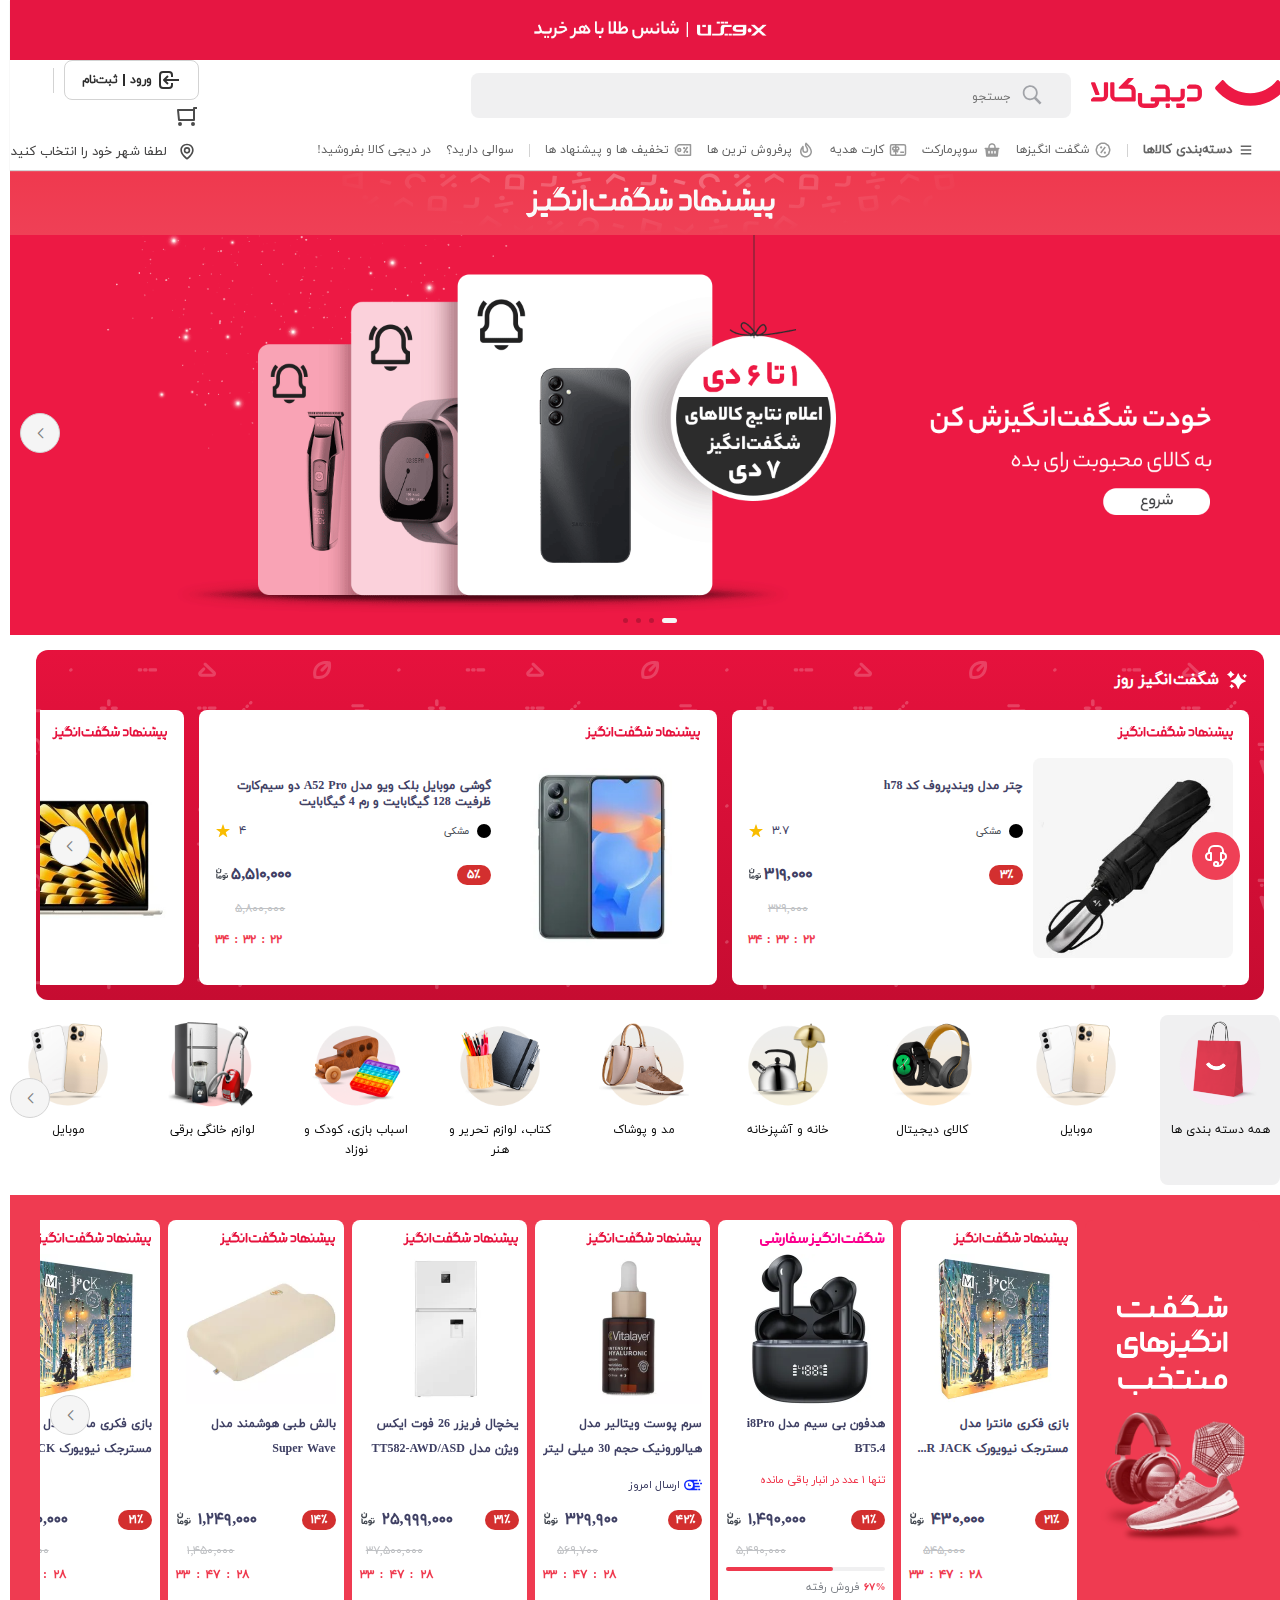
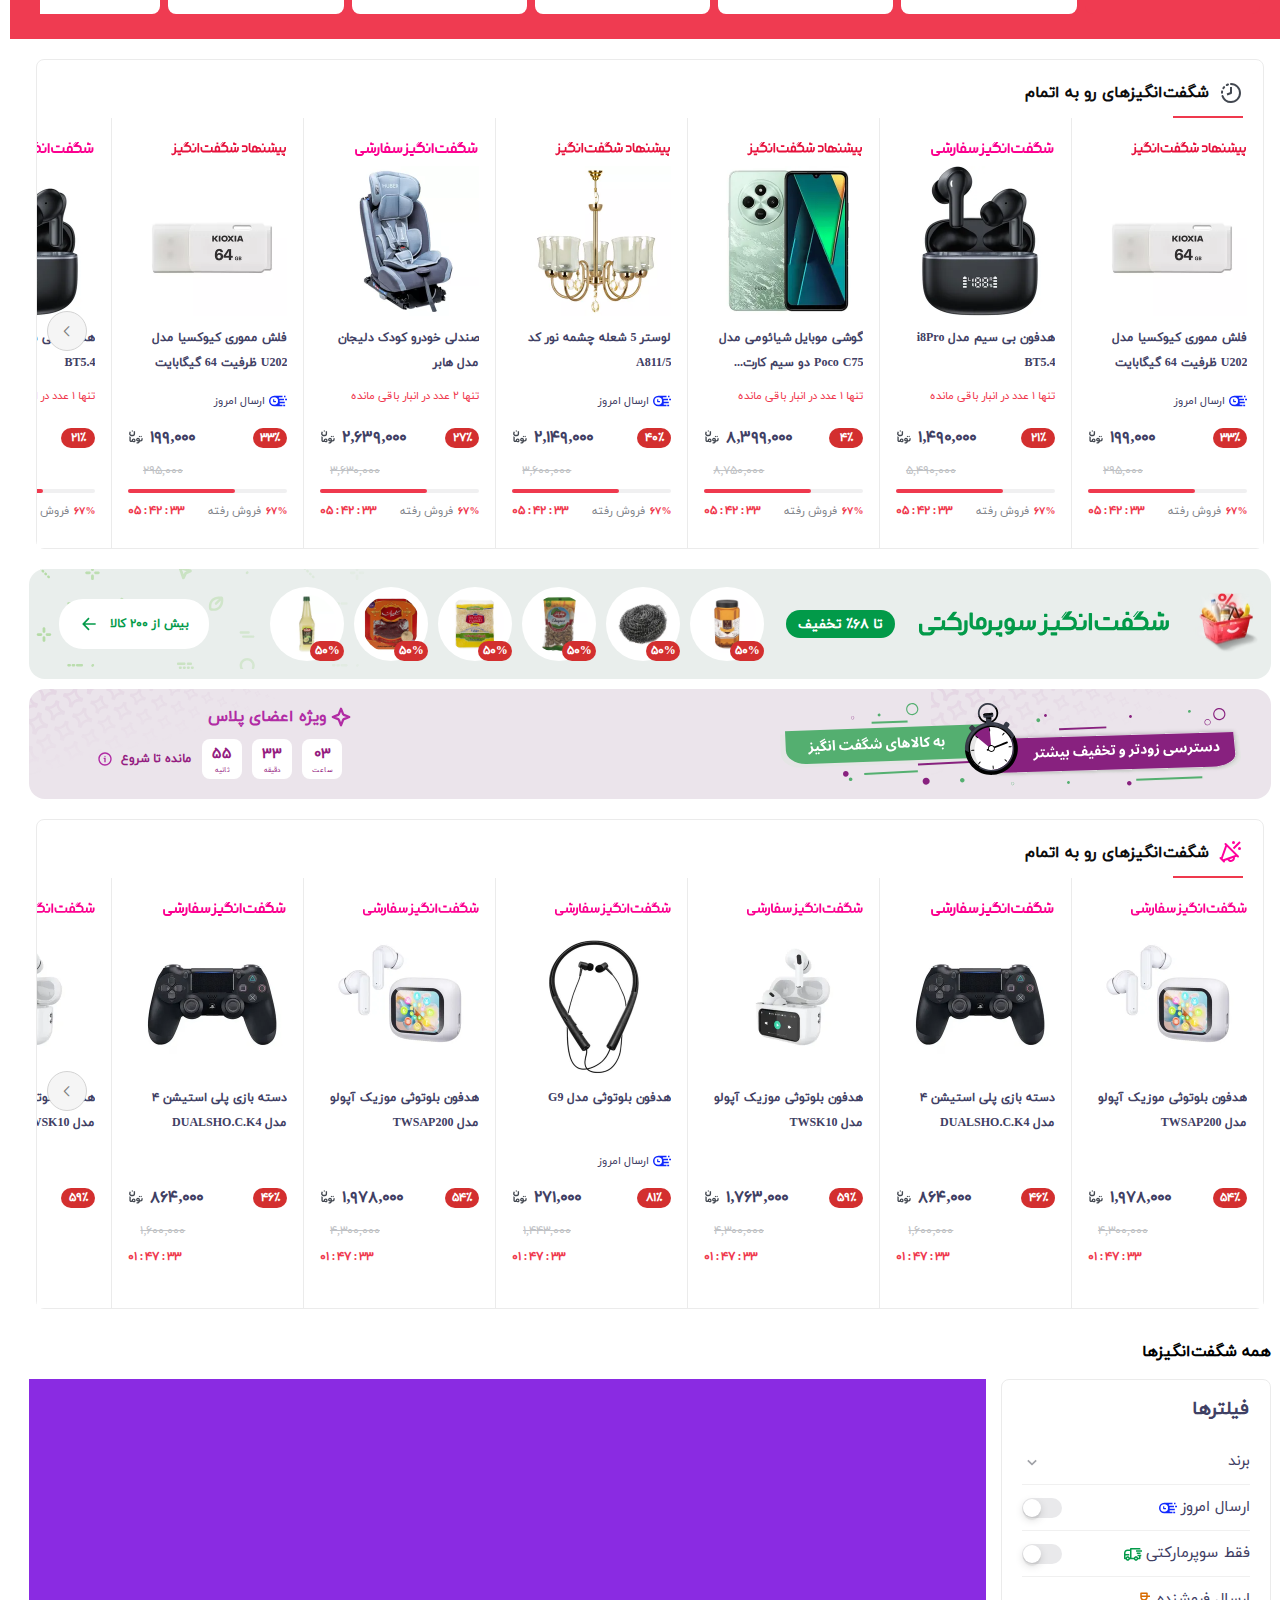
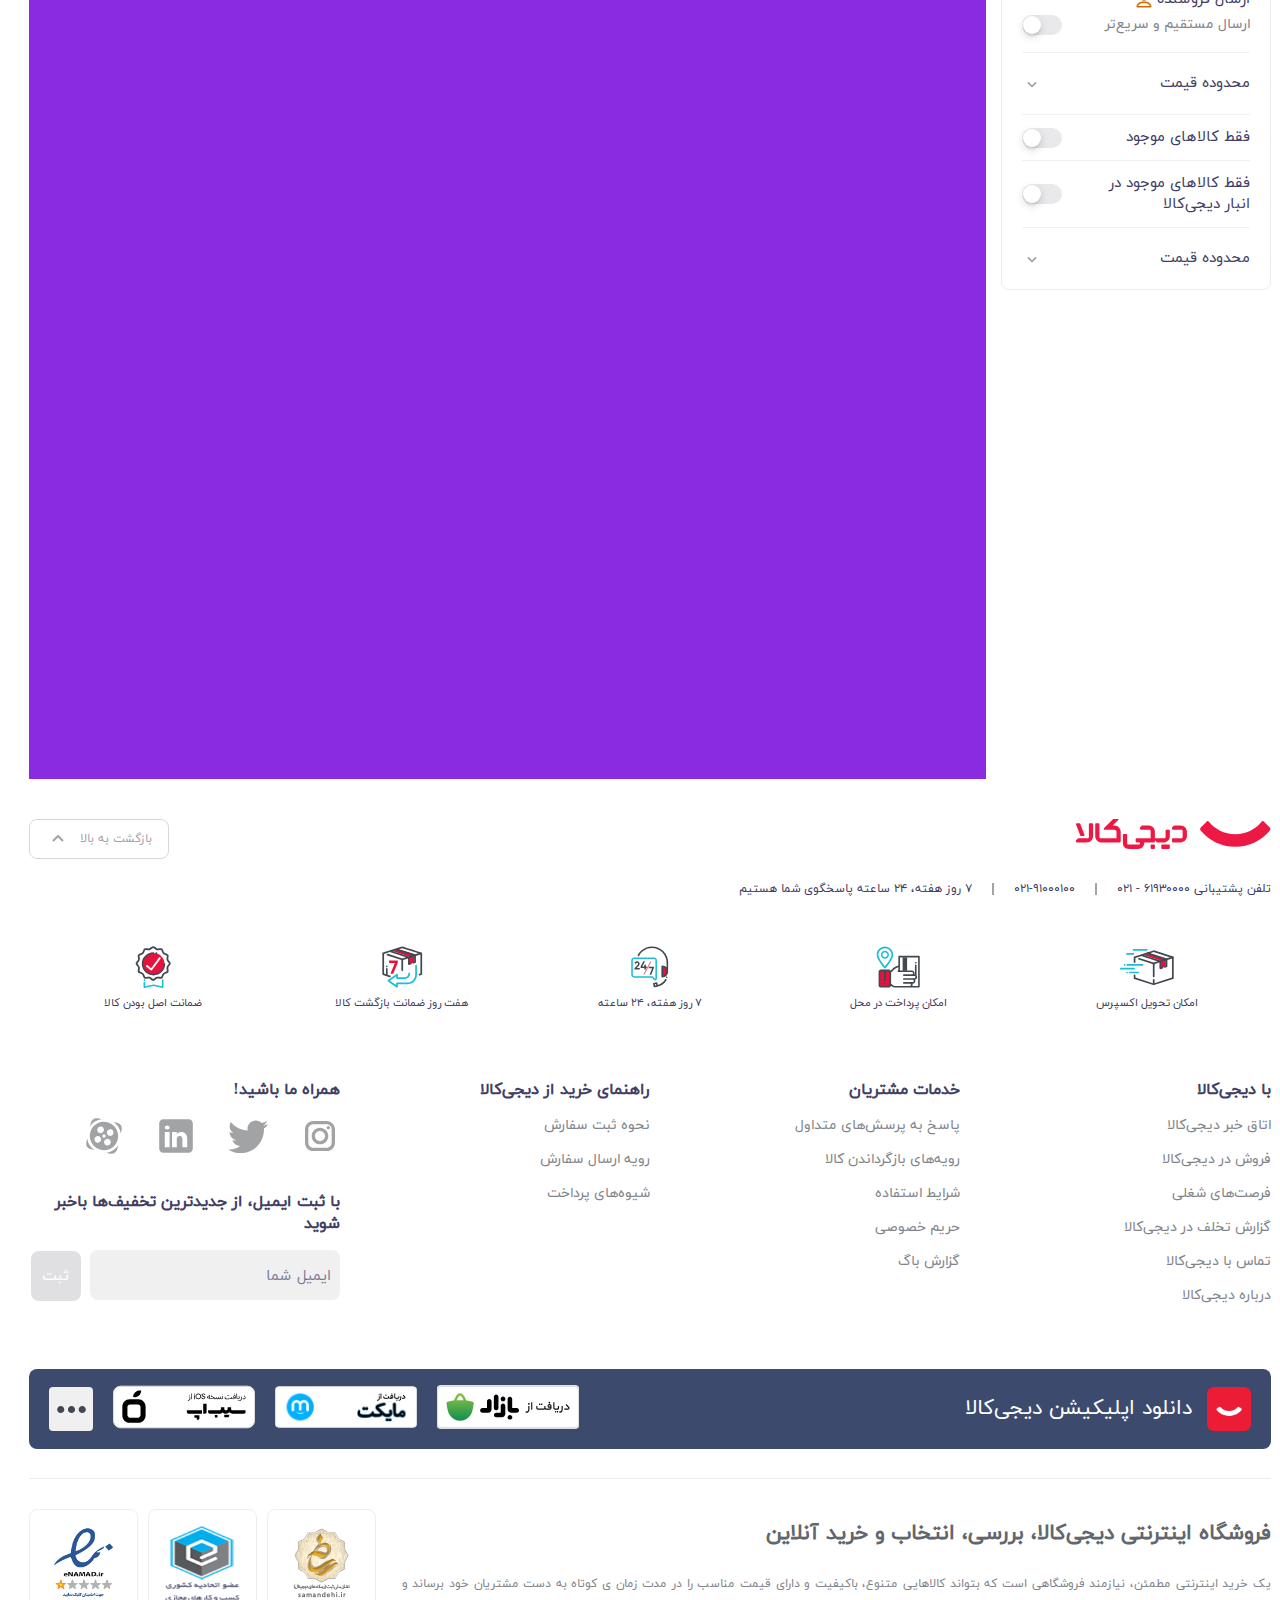
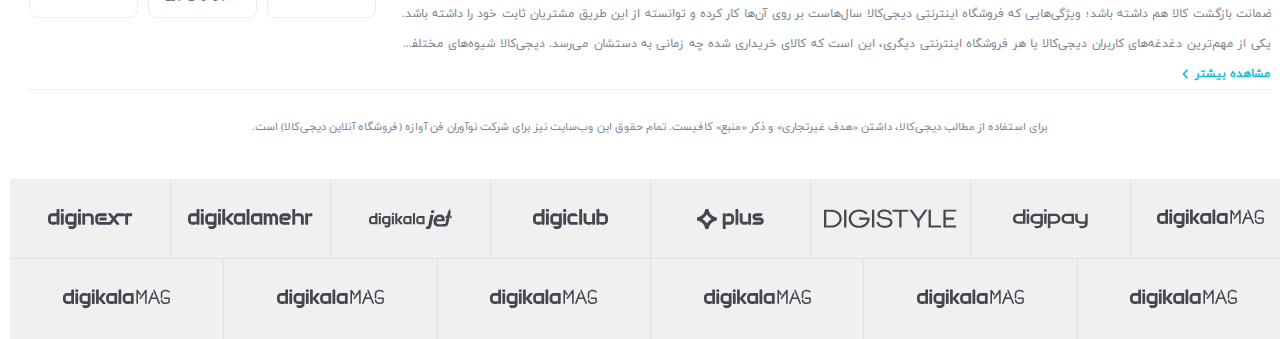
==== commit 097159ef: "added all incredibles section and completed filter side" ====
--- a/incredibles-page.html
+++ b/incredibles-page.html
@@ -3262,6 +3262,204 @@
       </div>
     </div>
     <!-- #endregion -->
+    <!-- #region all-incredibles-->
+    <div class="all-incredibles">
+      <div class="all-incredibles-center">
+        <div class="all-incredibles-center-header">
+          <h3 class="all-incredibles-center-header-txt">همه شگفت‌انگیز‌ها</h3>
+        </div>
+        <div class="all-incredibles-center-body-container">
+          <div class="all-incredibles-center-filter">
+            <h3 class="all-incredibles-center-filter-head">فیلترها</h3>
+            <div class="all-incredibles-center-filter-brands">
+              <a
+                href="#"
+                class="all-incredibles-center-filter-brands-link-container"
+              >
+                <p class="all-incredibles-center-filter-brands-txt">برند</p>
+                <img
+                  src="./images/incredibles-page/all-incredibles/menu-arrow-down.svg"
+                  alt=""
+                  class="all-incredibles-center-filter-brands-svg"
+                />
+              </a>
+            </div>
+            <div class="all-incredibles-center-filter-delivery-today">
+              <div class="all-incredibles-center-filter-delivery-today-main">
+                <a
+                  href="#"
+                  class="all-incredibles-center-filter-delivery-today-main-container"
+                >
+                  <p
+                    class="all-incredibles-center-filter-delivery-today-main-txt"
+                  >
+                    ارسال امروز
+                  </p>
+                  <img
+                    src="./images/incredibles-page/all-incredibles/delivery-today.svg"
+                    alt=""
+                    class="all-incredibles-center-filter-delivery-today-main-svg"
+                  />
+                </a>
+              </div>
+              <div class="all-incredibles-center-filter-delivery-today-switch">
+                <div class="container">
+                  <input type="checkbox" class="checkbox" id="checkbox" />
+                  <label class="switch" for="checkbox">
+                    <span class="slider"></span>
+                  </label>
+                </div>
+              </div>
+            </div>
+            <div class="all-incredibles-center-filter-only-supermarket">
+              <div class="all-incredibles-center-filter-only-supermarket-main">
+                <a
+                  href="#"
+                  class="all-incredibles-center-filter-only-supermarket-main-container"
+                >
+                  <p
+                    class="all-incredibles-center-filter-only-supermarket-main-txt"
+                  >
+                    فقط سوپرمارکتی
+                  </p>
+                  <img
+                    src="./images/incredibles-page/all-incredibles/supermarket-truck.svg"
+                    alt=""
+                    class="all-incredibles-center-filter-only-supermarket-main-svg"
+                  />
+                </a>
+              </div>
+              <div
+                class="all-incredibles-center-filter-only-supermarket-switch"
+              >
+                <div class="container">
+                  <input type="checkbox" class="checkbox" id="checkbox" />
+                  <label class="switch" for="checkbox">
+                    <span class="slider"></span>
+                  </label>
+                </div>
+              </div>
+            </div>
+            <div class="all-incredibles-center-filter-supplier-sent">
+              <div class="all-incredibles-center-filter-supplier-sent-main">
+                <a
+                  href="#"
+                  class="all-incredibles-center-filter-supplier-sent-main-container"
+                >
+                  <p
+                    class="all-incredibles-center-filter-supplier-sent-main-txt"
+                  >
+                    ارسال فروشنده
+                  </p>
+                  <img
+                    src="./images/incredibles-page/all-incredibles/seller-sent.svg"
+                    alt=""
+                    class="all-incredibles-center-filter-supplier-sent-main-svg"
+                  />
+                </a>
+              </div>
+              <p
+                class="all-incredibles-center-filter-supplier-sent-description"
+              >
+                ارسال مستقیم و سریع‌تر
+              </p>
+              <div class="all-incredibles-center-filter-supplier-sent-switch">
+                <div class="container">
+                  <input type="checkbox" class="checkbox" id="checkbox" />
+                  <label class="switch" for="checkbox">
+                    <span class="slider"></span>
+                  </label>
+                </div>
+              </div>
+            </div>
+            <div class="all-incredibles-center-filter-price-range">
+              <a
+                href="#"
+                class="all-incredibles-center-filter-price-range-link-container"
+              >
+                <p class="all-incredibles-center-filter-price-range-txt">
+                  محدوده قیمت
+                </p>
+                <img
+                  src="./images/incredibles-page/all-incredibles/menu-arrow-down.svg"
+                  alt=""
+                  class="all-incredibles-center-filter-price-range-svg"
+                />
+              </a>
+            </div>
+            <div class="all-incredibles-center-filter-only-availables">
+              <div class="all-incredibles-center-filter-only-availables-main">
+                <a
+                  href="#"
+                  class="all-incredibles-center-filter-only-availables-main-container"
+                >
+                  <p
+                    class="all-incredibles-center-filter-only-availables-main-txt"
+                  >
+                    فقط کالاهای موجود
+                  </p>
+                </a>
+              </div>
+              <div class="all-incredibles-center-filter-only-availables-switch">
+                <div class="container">
+                  <input type="checkbox" class="checkbox" id="checkbox" />
+                  <label class="switch" for="checkbox">
+                    <span class="slider"></span>
+                  </label>
+                </div>
+              </div>
+            </div>
+            <div
+              class="all-incredibles-center-filter-only-warehouse-availables"
+            >
+              <div
+                class="all-incredibles-center-filter-only-warehouse-availables-main"
+              >
+                <a
+                  href="#"
+                  class="all-incredibles-center-filter-only-warehouse-availables-main-container"
+                >
+                  <p
+                    class="all-incredibles-center-filter-only-warehouse-availables-main-txt"
+                  >
+                    فقط کالاهای موجود در انبار دیجی‌کالا
+                  </p>
+                </a>
+              </div>
+              <div
+                class="all-incredibles-center-filter-only-warehouse-availables-switch"
+              >
+                <div class="container">
+                  <input type="checkbox" class="checkbox" id="checkbox" />
+                  <label class="switch" for="checkbox">
+                    <span class="slider"></span>
+                  </label>
+                </div>
+              </div>
+            </div>
+            <div
+              class="all-incredibles-center-filter-supplier-type no-border-bottom"
+            >
+              <a
+                href="#"
+                class="all-incredibles-center-filter-supplier-type-link-container"
+              >
+                <p class="all-incredibles-center-filter-supplier-type-txt">
+                  محدوده قیمت
+                </p>
+                <img
+                  src="./images/incredibles-page/all-incredibles/menu-arrow-down.svg"
+                  alt=""
+                  class="all-incredibles-center-filter-supplier-type-svg"
+                />
+              </a>
+            </div>
+          </div>
+          <div class="all-incredibles-center-main"></div>
+        </div>
+      </div>
+    </div>
+    <!-- #endregion -->
 
     <!-- #region footer-wrapper-->
     <div class="footer-wrapper">
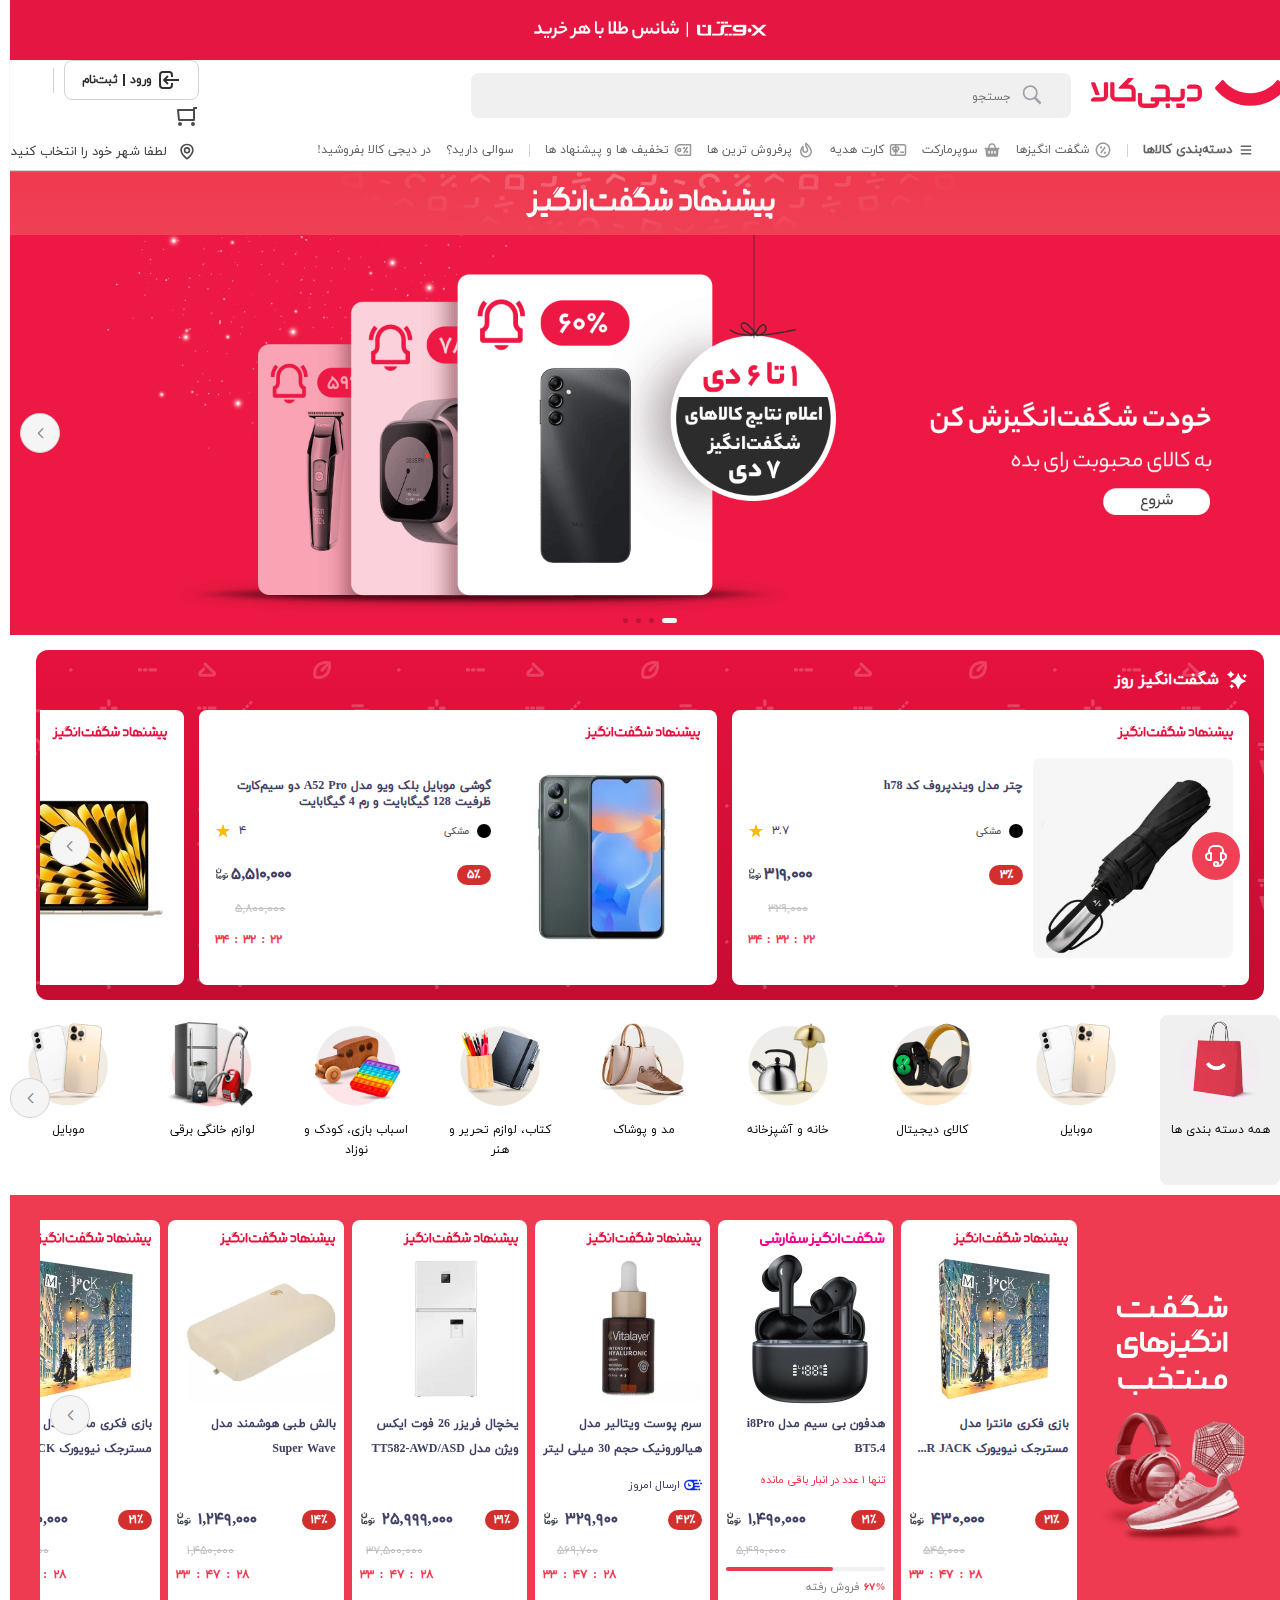
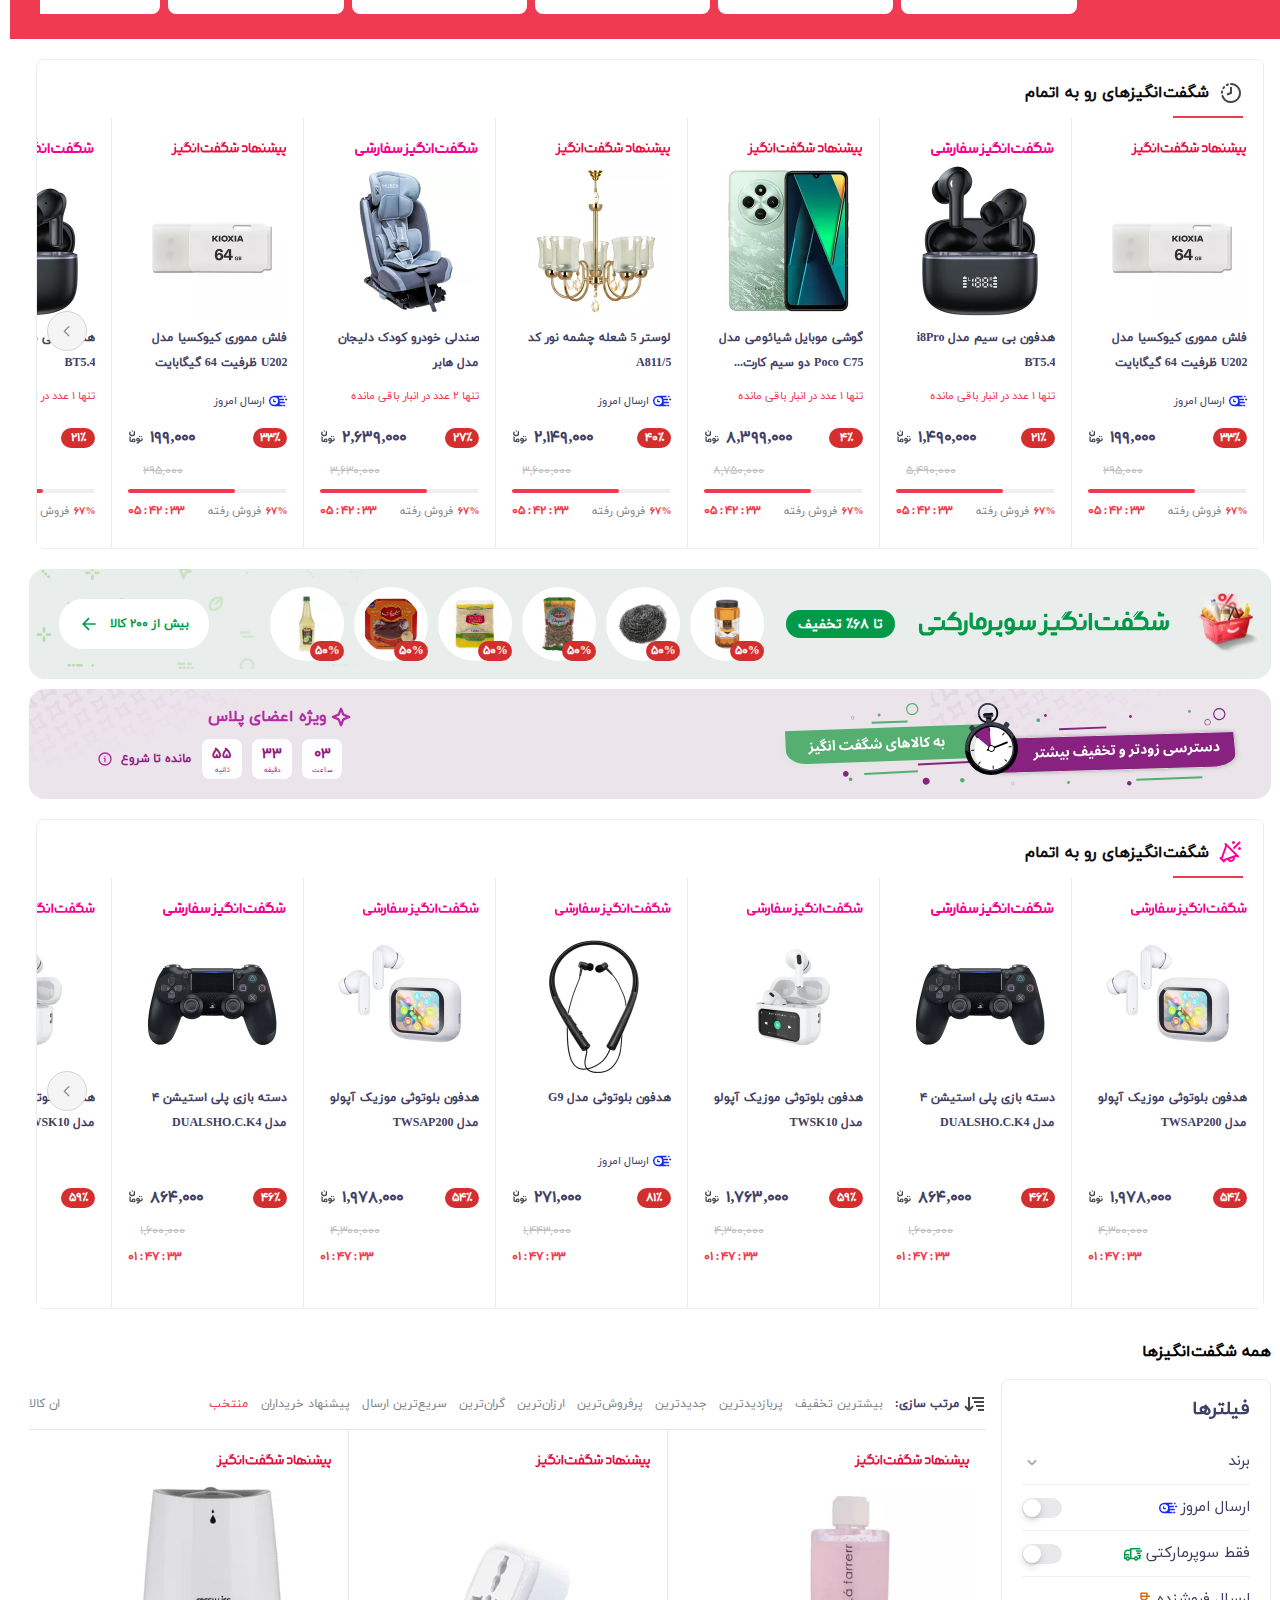
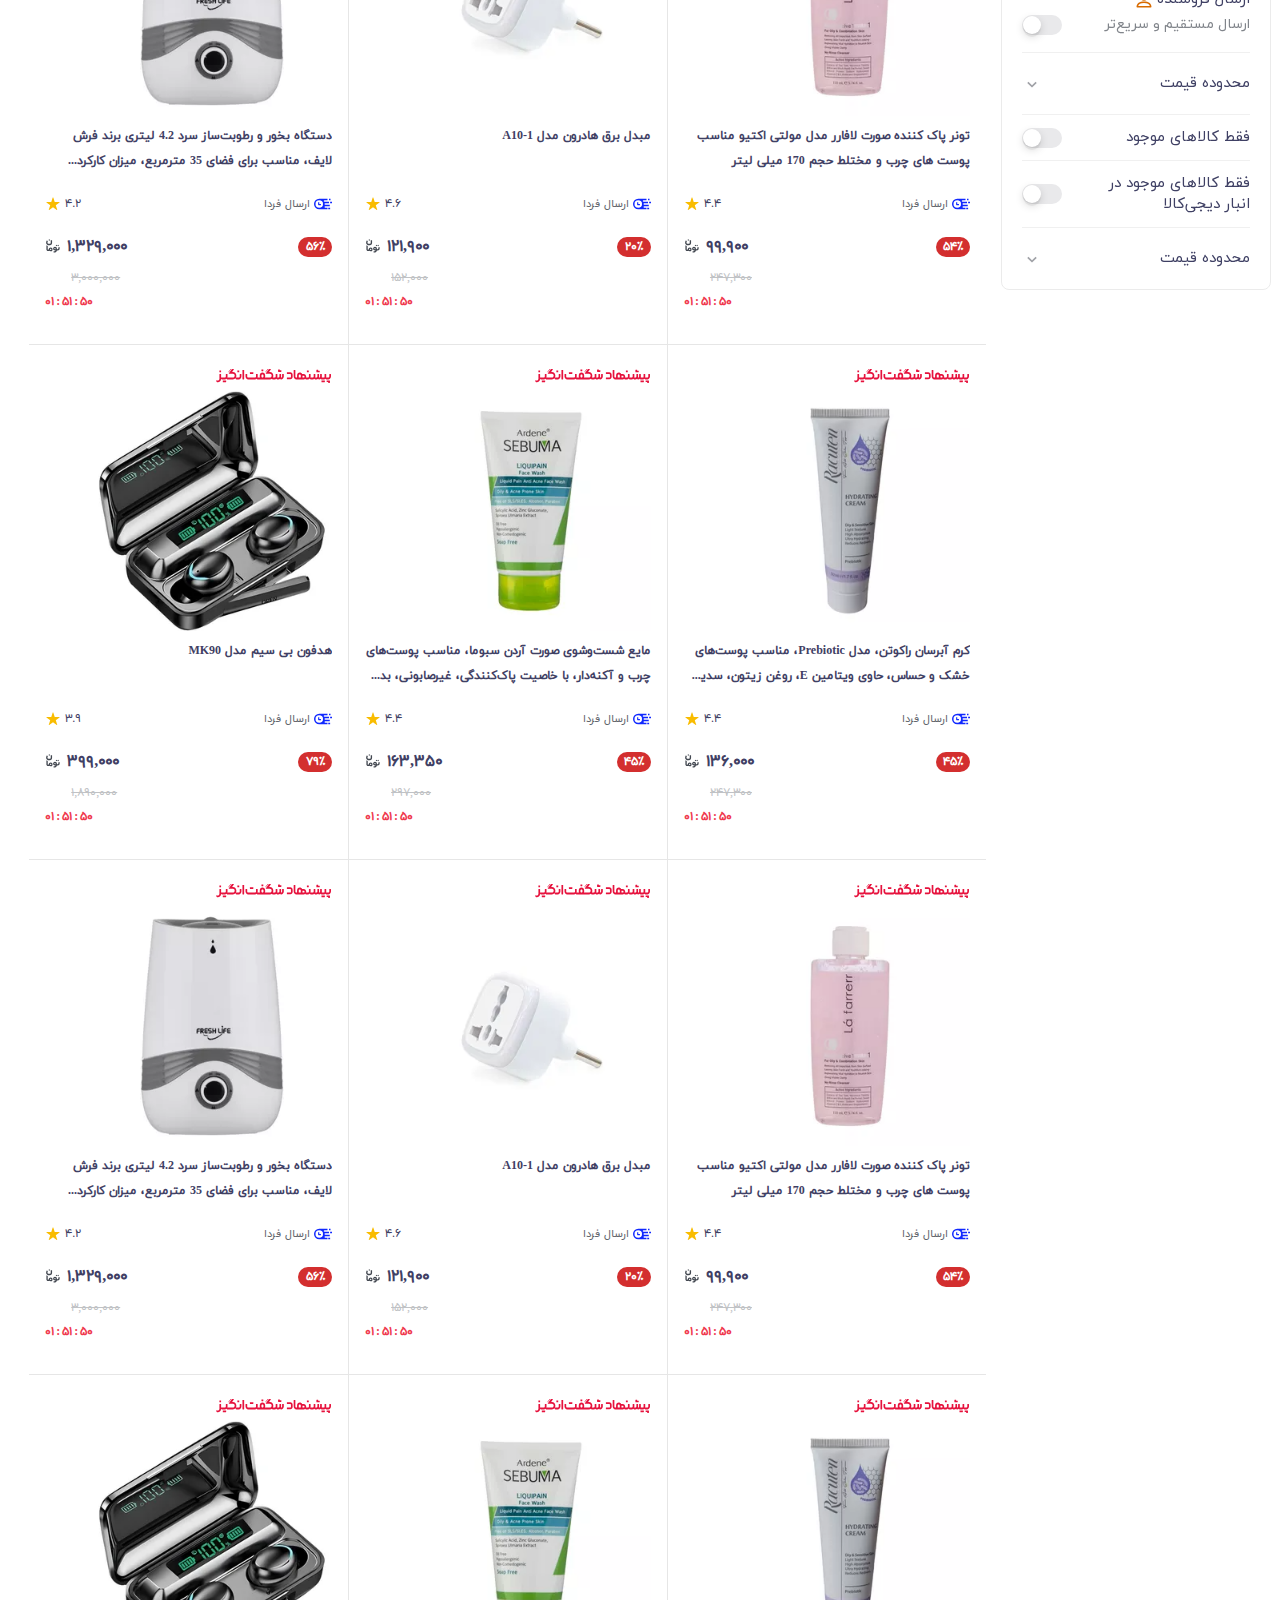
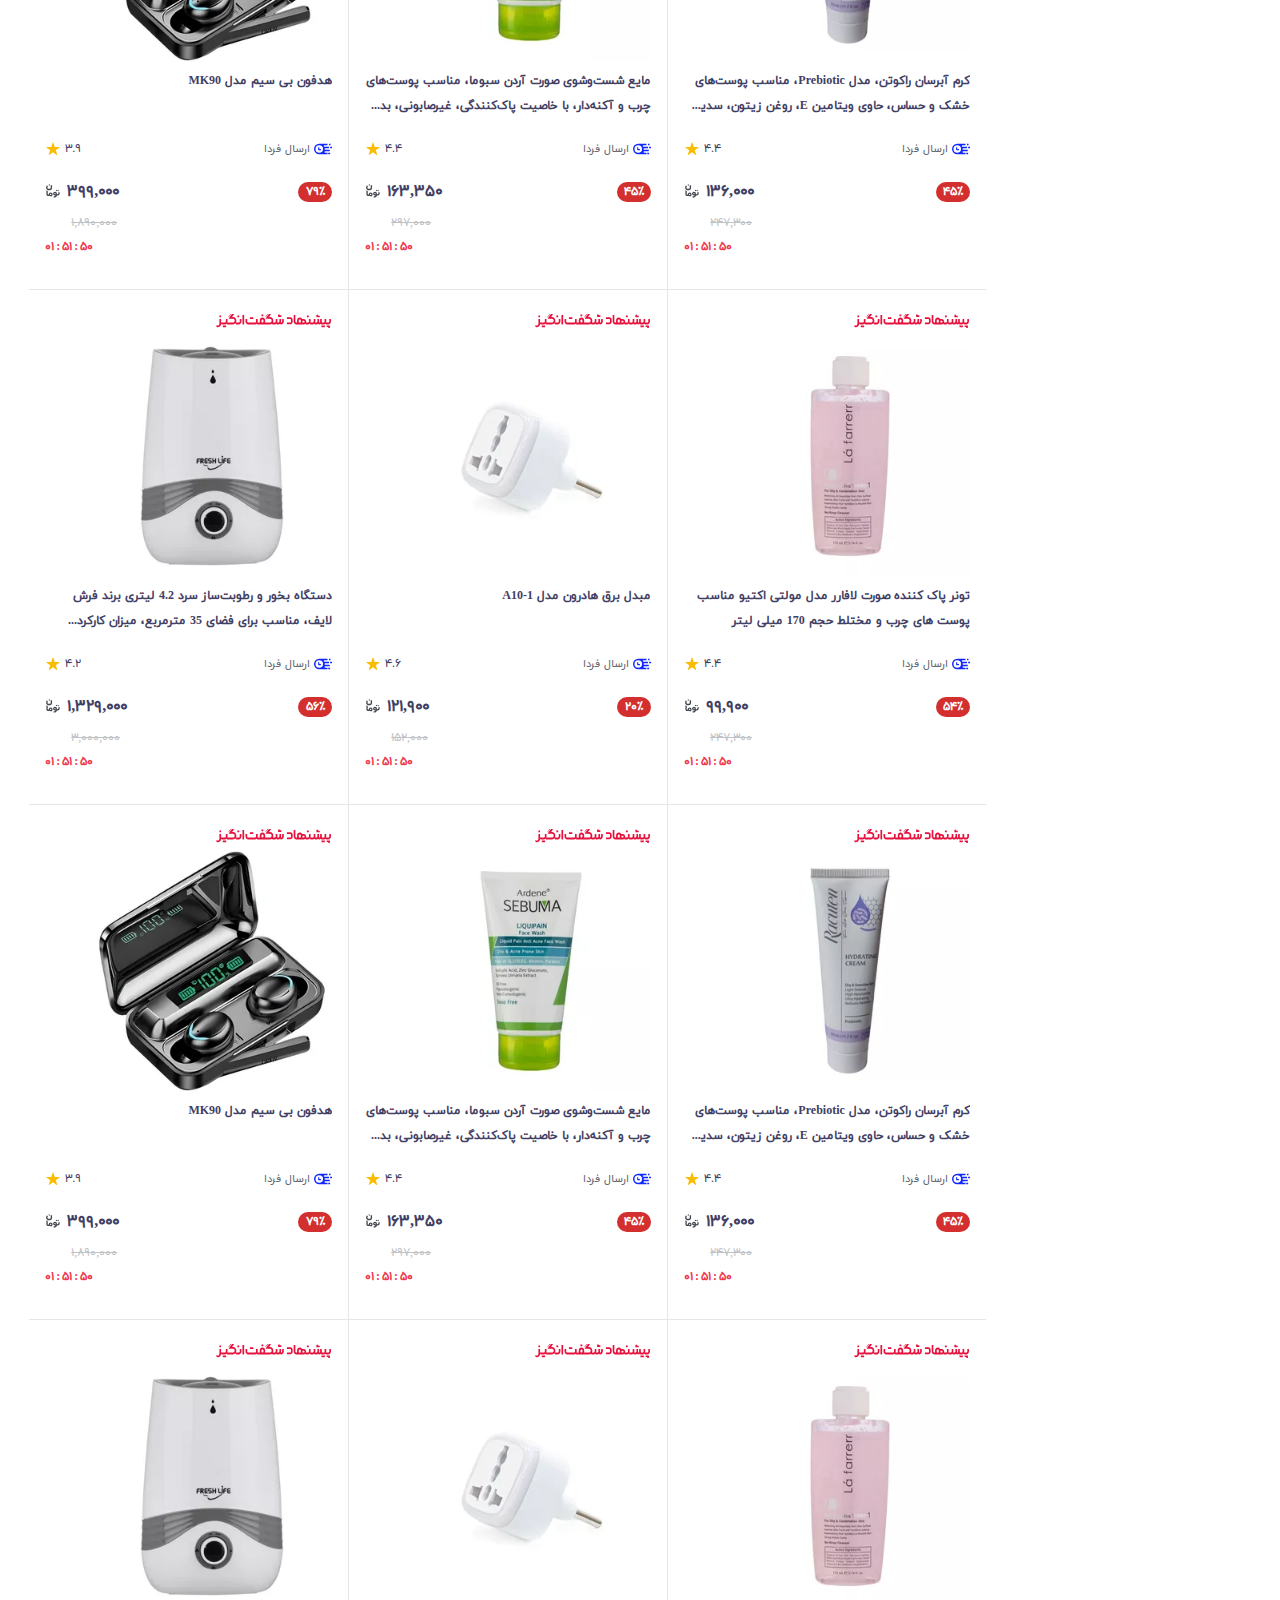
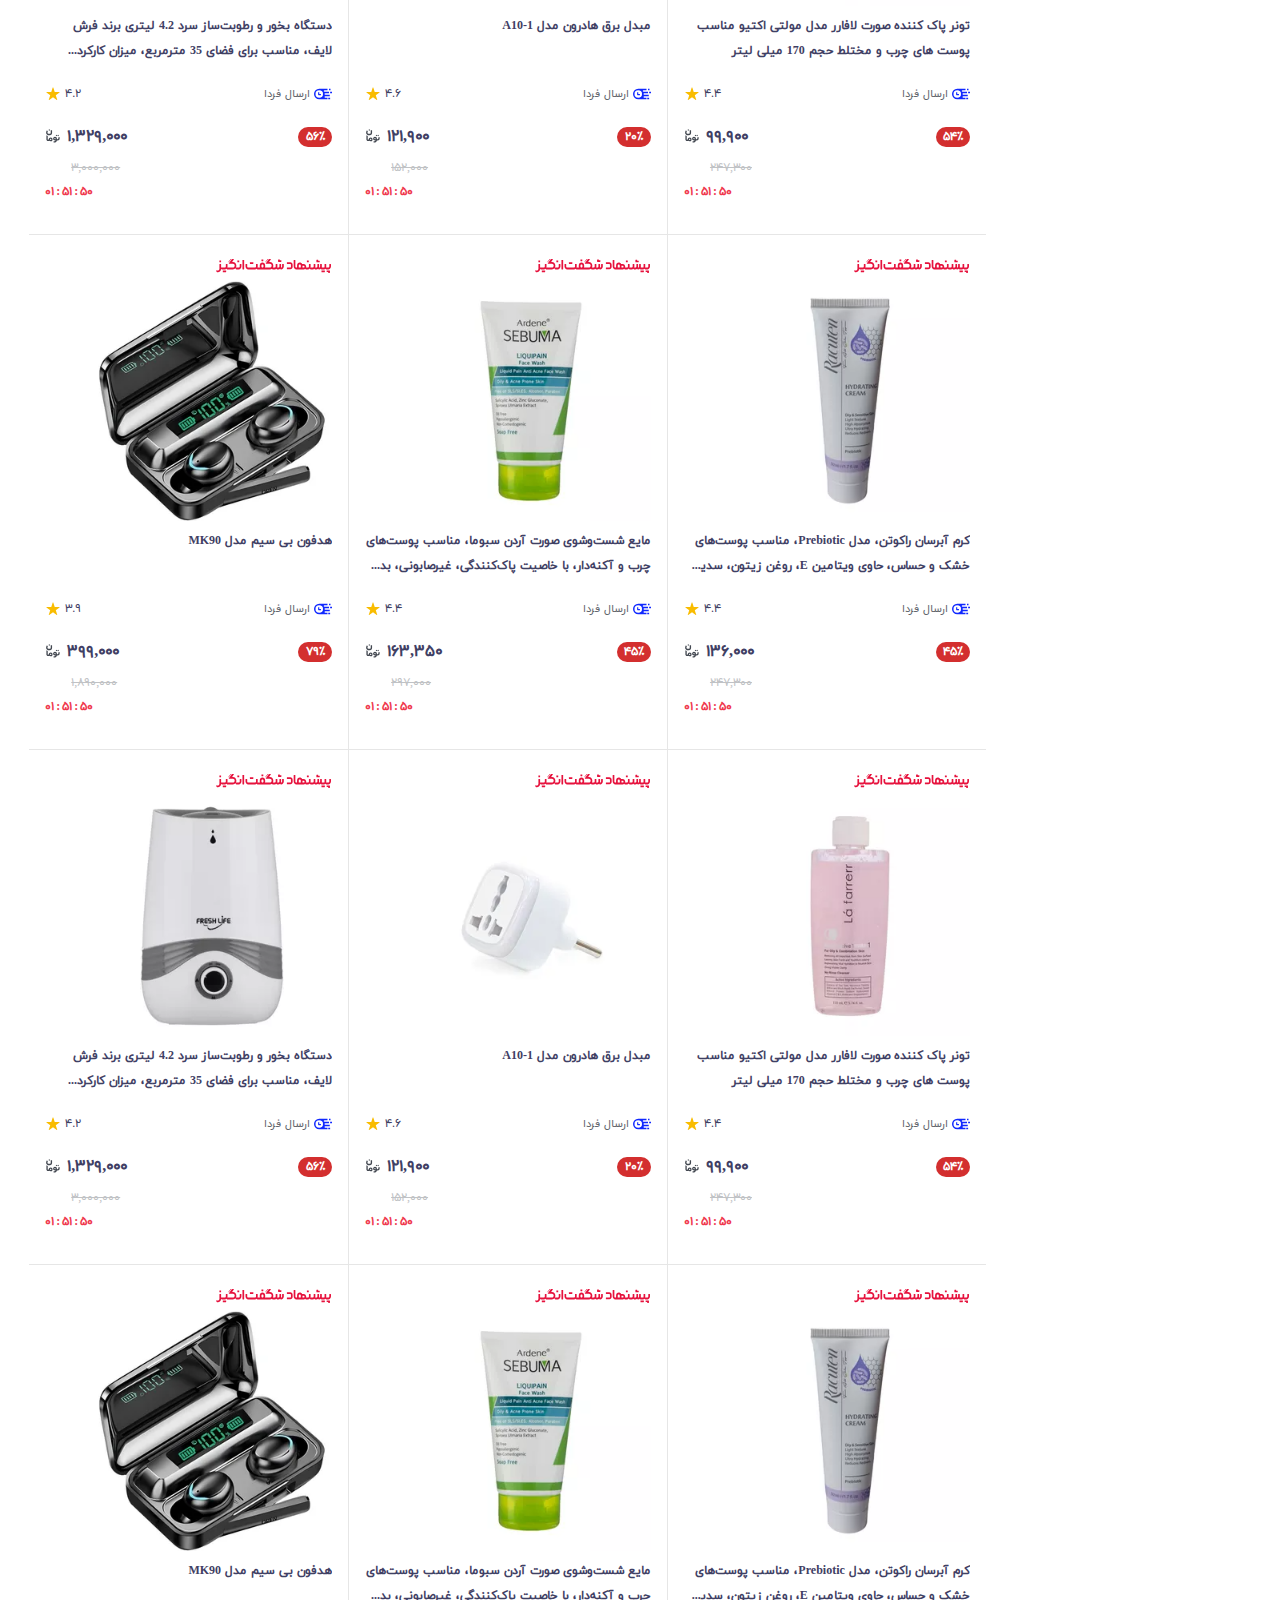
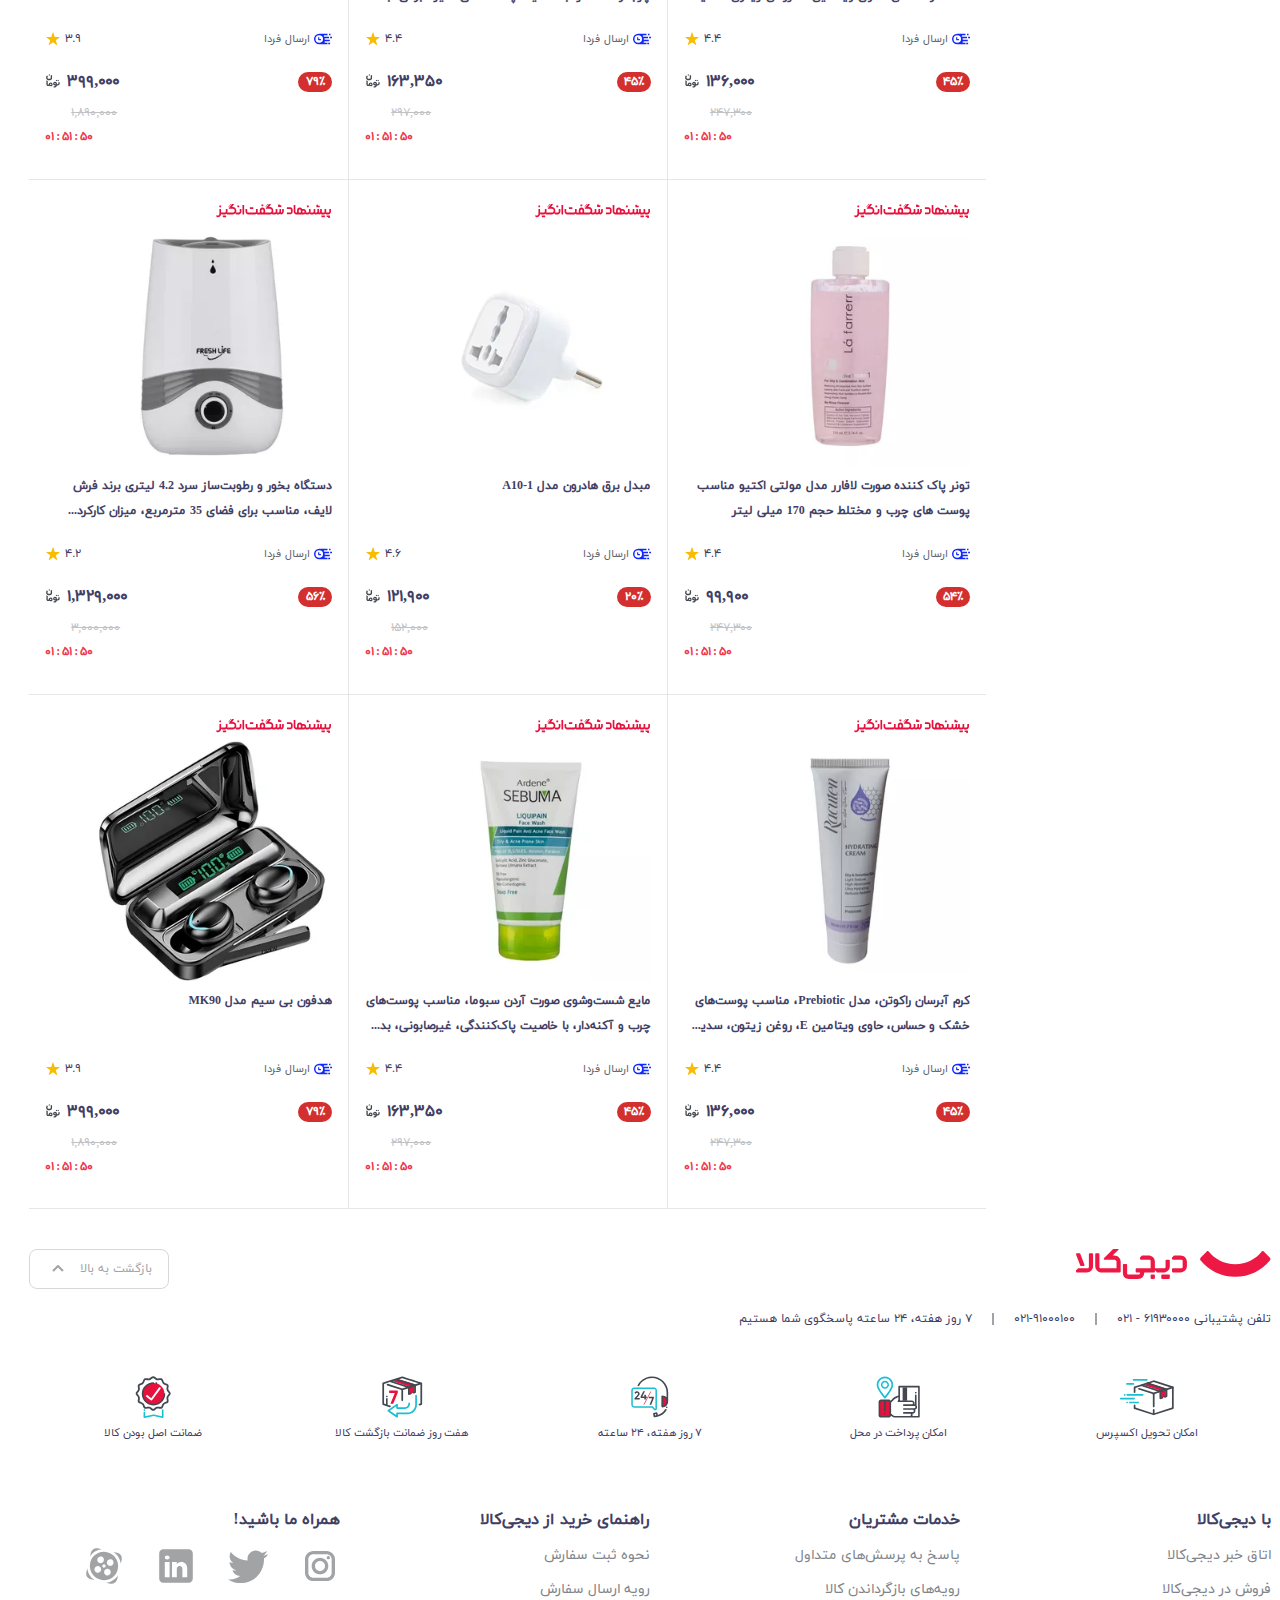
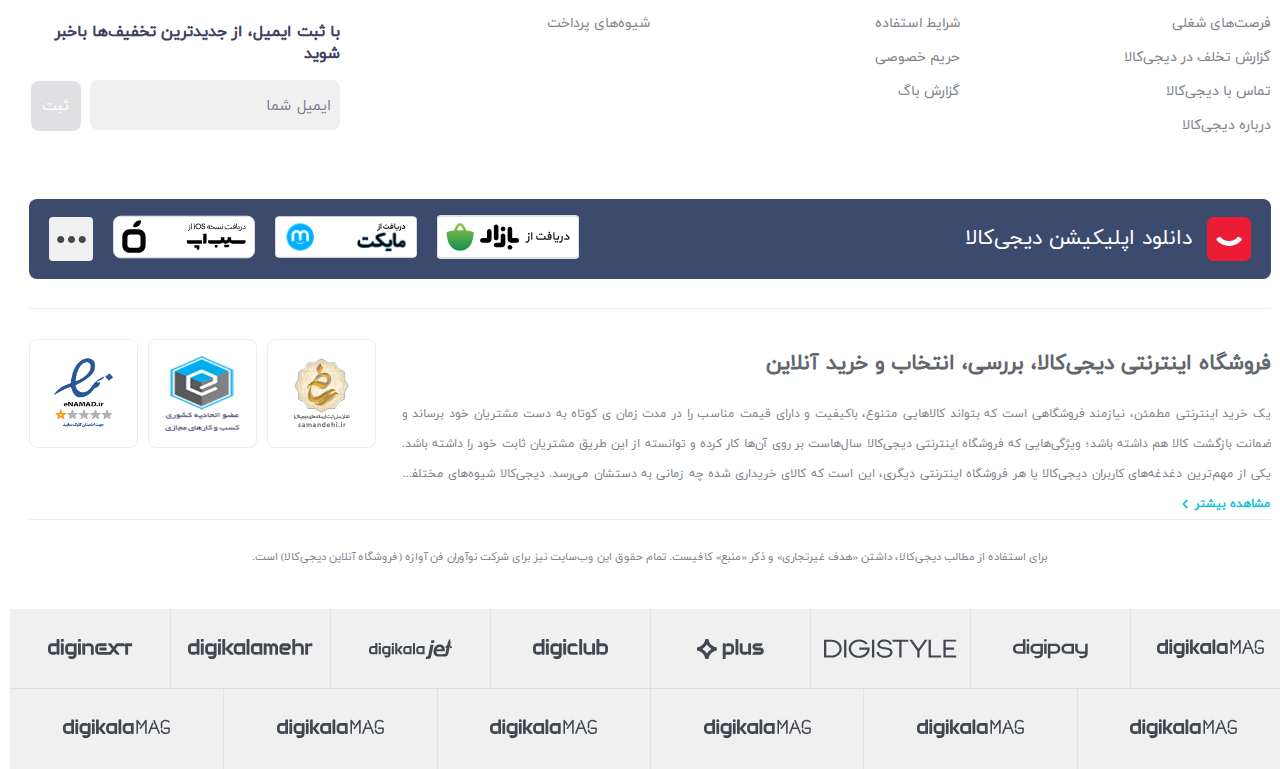
==== commit 1172f4b1: "finnished all categories" ====
--- a/incredibles-page.html
+++ b/incredibles-page.html
@@ -3455,7 +3455,3744 @@
               </a>
             </div>
           </div>
-          <div class="all-incredibles-center-main"></div>
+          <div class="all-incredibles-center-main">
+            <div class="all-incredibles-center-main-head">
+              <div class="all-incredibles-center-main-head-menu">
+                <div class="all-incredibles-center-main-head-menu-items">
+                  <img
+                    src="./images/incredibles-page/all-incredibles/sort.svg"
+                    alt=""
+                    class="all-incredibles-center-main-head-menu-items-svg"
+                  />
+                  <p
+                    class="all-incredibles-center-main-head-menu-items-first-txt"
+                  >
+                    مرتب سازی:
+                  </p>
+                </div>
+                <div class="all-incredibles-center-main-head-menu-items">
+                  <p class="all-incredibles-center-main-head-menu-items-txt">
+                    بیشترین تخفیف
+                  </p>
+                </div>
+                <div class="all-incredibles-center-main-head-menu-items">
+                  <p class="all-incredibles-center-main-head-menu-items-txt">
+                    پربازدیدترین
+                  </p>
+                </div>
+                <div class="all-incredibles-center-main-head-menu-items">
+                  <p class="all-incredibles-center-main-head-menu-items-txt">
+                    جدیدترین
+                  </p>
+                </div>
+                <div class="all-incredibles-center-main-head-menu-items">
+                  <p class="all-incredibles-center-main-head-menu-items-txt">
+                    پرفروش‌ترین
+                  </p>
+                </div>
+                <div class="all-incredibles-center-main-head-menu-items">
+                  <p class="all-incredibles-center-main-head-menu-items-txt">
+                    ارزان‌ترین
+                  </p>
+                </div>
+                <div class="all-incredibles-center-main-head-menu-items">
+                  <p class="all-incredibles-center-main-head-menu-items-txt">
+                    گران‌ترین
+                  </p>
+                </div>
+                <div class="all-incredibles-center-main-head-menu-items">
+                  <p class="all-incredibles-center-main-head-menu-items-txt">
+                    سریع‌ترین ارسال
+                  </p>
+                </div>
+                <div class="all-incredibles-center-main-head-menu-items">
+                  <p class="all-incredibles-center-main-head-menu-items-txt">
+                    پیشنهاد خریداران
+                  </p>
+                </div>
+                <div class="all-incredibles-center-main-head-menu-items">
+                  <p
+                    class="all-incredibles-center-main-head-menu-items-last-txt"
+                  >
+                    منتخب
+                  </p>
+                </div>
+              </div>
+              <div class="all-incredibles-center-main-head-items-count">
+                ان کالا
+              </div>
+            </div>
+            <div class="all-incredibles-center-main-offers">
+              <div class="all-incredibles-center-main-offers-row-container">
+                <div class="all-incredibles-center-main-offers-items">
+                  <div
+                    class="all-incredibles-center-main-offers-items-link-container"
+                  >
+                    <img
+                      src="./images/incredibles-page/all-incredibles/incredibles-incredible-offer.svg"
+                      alt=""
+                      class="all-incredibles-center-main-offers-items-svg"
+                    />
+                    <img
+                      src="./images/incredibles-page/all-incredibles/image-1.png"
+                      alt=""
+                      class="all-incredibles-center-main-offers-items-product-img"
+                    />
+                    <h3
+                      class="all-incredibles-center-main-offers-items-product-description"
+                    >
+                      تونر پاک کننده صورت لافارر مدل مولتی اکتیو مناسب پوست های
+                      چرب و مختلط حجم 170 میلی لیتر
+                    </h3>
+                    <div
+                      class="all-incredibles-center-main-offers-items-product-info-container"
+                    >
+                      <div class="delivery-today">
+                        <img
+                          src="./images/incredibles-page/featured-promos/delivery-today.svg"
+                          alt=""
+                          class="delivery-today-svg"
+                        />
+                        ارسال فردا
+                      </div>
+                      <div
+                        class="all-incredibles-center-main-offers-items-product-rating"
+                      >
+                        <span
+                          class="all-incredibles-center-main-offers-items-product-rating-num"
+                          >۴.۴</span
+                        >
+                        <img
+                          src="./images/incredibles-page/all-incredibles/rating-star.svg"
+                          alt=""
+                          class="all-incredibles-center-main-offers-items-product-rating-svg"
+                        />
+                      </div>
+                    </div>
+                    <div
+                      class="all-incredibles-center-main-offers-items-product-price"
+                    >
+                      <div
+                        class="all-incredibles-center-main-offers-items-product-price-off"
+                      >
+                        ۵۴٪
+                      </div>
+                      <div
+                        class="all-incredibles-center-main-offers-items-product-price-value"
+                      >
+                        ۹۹,۹۰۰
+                        <img
+                          src="./images/svg/toman.svg"
+                          alt=""
+                          class="all-incredibles-center-main-offers-items-product-price-value-svg"
+                        />
+                      </div>
+                    </div>
+                    <div
+                      class="all-incredibles-center-main-offers-items-product-pre-off-price"
+                    >
+                      ۲۴۷,۳۰۰
+                    </div>
+                    <div
+                      class="all-incredibles-center-main-offers-items-product-remaining-offer-time"
+                    >
+                      <div
+                        class="all-incredibles-center-main-offers-items-product-remaining-offer-time-number"
+                      >
+                        ۰۱
+                      </div>
+                      <div
+                        class="all-incredibles-center-main-offers-items-product-remaining-offer-time-number"
+                      >
+                        :
+                      </div>
+                      <div
+                        class="all-incredibles-center-main-offers-items-product-remaining-offer-time-number"
+                      >
+                        ۵۱
+                      </div>
+                      <div
+                        class="all-incredibles-center-main-offers-items-product-remaining-offer-time-number"
+                      >
+                        :
+                      </div>
+                      <div
+                        class="all-incredibles-center-main-offers-items-product-remaining-offer-time-number"
+                      >
+                        ۵۰
+                      </div>
+                    </div>
+                  </div>
+                </div>
+                <div class="all-incredibles-center-main-offers-items">
+                  <div
+                    class="all-incredibles-center-main-offers-items-link-container"
+                  >
+                    <img
+                      src="./images/incredibles-page/all-incredibles/incredibles-incredible-offer.svg"
+                      alt=""
+                      class="all-incredibles-center-main-offers-items-svg"
+                    />
+                    <img
+                      src="./images/incredibles-page/all-incredibles/image-2.png"
+                      alt=""
+                      class="all-incredibles-center-main-offers-items-product-img"
+                    />
+                    <h3
+                      class="all-incredibles-center-main-offers-items-product-description"
+                    >
+                      مبدل برق هادرون مدل A10-1
+                    </h3>
+                    <div
+                      class="all-incredibles-center-main-offers-items-product-info-container"
+                    >
+                      <div class="delivery-today">
+                        <img
+                          src="./images/incredibles-page/featured-promos/delivery-today.svg"
+                          alt=""
+                          class="delivery-today-svg"
+                        />
+                        ارسال فردا
+                      </div>
+                      <div
+                        class="all-incredibles-center-main-offers-items-product-rating"
+                      >
+                        <span
+                          class="all-incredibles-center-main-offers-items-product-rating-num"
+                          >۴.۶</span
+                        >
+                        <img
+                          src="./images/incredibles-page/all-incredibles/rating-star.svg"
+                          alt=""
+                          class="all-incredibles-center-main-offers-items-product-rating-svg"
+                        />
+                      </div>
+                    </div>
+                    <div
+                      class="all-incredibles-center-main-offers-items-product-price"
+                    >
+                      <div
+                        class="all-incredibles-center-main-offers-items-product-price-off"
+                      >
+                        ۲۰٪
+                      </div>
+                      <div
+                        class="all-incredibles-center-main-offers-items-product-price-value"
+                      >
+                        ۱۲۱,۹۰۰
+                        <img
+                          src="./images/svg/toman.svg"
+                          alt=""
+                          class="all-incredibles-center-main-offers-items-product-price-value-svg"
+                        />
+                      </div>
+                    </div>
+                    <div
+                      class="all-incredibles-center-main-offers-items-product-pre-off-price"
+                    >
+                      ۱۵۲,۰۰۰
+                    </div>
+                    <div
+                      class="all-incredibles-center-main-offers-items-product-remaining-offer-time"
+                    >
+                      <div
+                        class="all-incredibles-center-main-offers-items-product-remaining-offer-time-number"
+                      >
+                        ۰۱
+                      </div>
+                      <div
+                        class="all-incredibles-center-main-offers-items-product-remaining-offer-time-number"
+                      >
+                        :
+                      </div>
+                      <div
+                        class="all-incredibles-center-main-offers-items-product-remaining-offer-time-number"
+                      >
+                        ۵۱
+                      </div>
+                      <div
+                        class="all-incredibles-center-main-offers-items-product-remaining-offer-time-number"
+                      >
+                        :
+                      </div>
+                      <div
+                        class="all-incredibles-center-main-offers-items-product-remaining-offer-time-number"
+                      >
+                        ۵۰
+                      </div>
+                    </div>
+                  </div>
+                </div>
+                <div
+                  class="all-incredibles-center-main-offers-items no-border-left"
+                >
+                  <div
+                    class="all-incredibles-center-main-offers-items-link-container"
+                  >
+                    <img
+                      src="./images/incredibles-page/all-incredibles/incredibles-incredible-offer.svg"
+                      alt=""
+                      class="all-incredibles-center-main-offers-items-svg"
+                    />
+                    <img
+                      src="./images/incredibles-page/all-incredibles/image-3.png"
+                      alt=""
+                      class="all-incredibles-center-main-offers-items-product-img"
+                    />
+                    <h3
+                      class="all-incredibles-center-main-offers-items-product-description"
+                    >
+                      دستگاه بخور و رطوبت‌ساز سرد 4.2 لیتری برند فرش لایف، مناسب
+                      برای فضای 35 مترمربع، میزان کارکرد مداوم 14 ساعت، منبع
+                      انرژی برق، با قابلیت خاموشی خودکار بعد از اتمام آب، مدل C5
+                    </h3>
+                    <div
+                      class="all-incredibles-center-main-offers-items-product-info-container"
+                    >
+                      <div class="delivery-today">
+                        <img
+                          src="./images/incredibles-page/featured-promos/delivery-today.svg"
+                          alt=""
+                          class="delivery-today-svg"
+                        />
+                        ارسال فردا
+                      </div>
+                      <div
+                        class="all-incredibles-center-main-offers-items-product-rating"
+                      >
+                        <span
+                          class="all-incredibles-center-main-offers-items-product-rating-num"
+                          >۴.۲</span
+                        >
+                        <img
+                          src="./images/incredibles-page/all-incredibles/rating-star.svg"
+                          alt=""
+                          class="all-incredibles-center-main-offers-items-product-rating-svg"
+                        />
+                      </div>
+                    </div>
+                    <div
+                      class="all-incredibles-center-main-offers-items-product-price"
+                    >
+                      <div
+                        class="all-incredibles-center-main-offers-items-product-price-off"
+                      >
+                        ۵۶٪
+                      </div>
+                      <div
+                        class="all-incredibles-center-main-offers-items-product-price-value"
+                      >
+                        ۱,۳۲۹,۰۰۰
+                        <img
+                          src="./images/svg/toman.svg"
+                          alt=""
+                          class="all-incredibles-center-main-offers-items-product-price-value-svg"
+                        />
+                      </div>
+                    </div>
+                    <div
+                      class="all-incredibles-center-main-offers-items-product-pre-off-price"
+                    >
+                      ۳,۰۰۰,۰۰۰
+                    </div>
+                    <div
+                      class="all-incredibles-center-main-offers-items-product-remaining-offer-time"
+                    >
+                      <div
+                        class="all-incredibles-center-main-offers-items-product-remaining-offer-time-number"
+                      >
+                        ۰۱
+                      </div>
+                      <div
+                        class="all-incredibles-center-main-offers-items-product-remaining-offer-time-number"
+                      >
+                        :
+                      </div>
+                      <div
+                        class="all-incredibles-center-main-offers-items-product-remaining-offer-time-number"
+                      >
+                        ۵۱
+                      </div>
+                      <div
+                        class="all-incredibles-center-main-offers-items-product-remaining-offer-time-number"
+                      >
+                        :
+                      </div>
+                      <div
+                        class="all-incredibles-center-main-offers-items-product-remaining-offer-time-number"
+                      >
+                        ۵۰
+                      </div>
+                    </div>
+                  </div>
+                </div>
+              </div>
+              <div class="all-incredibles-center-main-offers-row-container">
+                <div class="all-incredibles-center-main-offers-items">
+                  <div
+                    class="all-incredibles-center-main-offers-items-link-container"
+                  >
+                    <img
+                      src="./images/incredibles-page/all-incredibles/incredibles-incredible-offer.svg"
+                      alt=""
+                      class="all-incredibles-center-main-offers-items-svg"
+                    />
+                    <img
+                      src="./images/incredibles-page/all-incredibles/image-4.png"
+                      alt=""
+                      class="all-incredibles-center-main-offers-items-product-img"
+                    />
+                    <h3
+                      class="all-incredibles-center-main-offers-items-product-description"
+                    >
+                      کرم آبرسان راکوتن، مدل Prebiotic، مناسب پوست‌های خشک و
+                      حساس، حاوی ویتامین E، روغن زیتون، سدیم PCA و روغن بادام،
+                      کاهش‌دهنده التهاب و قرمزی پوست، مناسب استفاده در روز و شب،
+                      حجم 50 میلی‌لیتر
+                    </h3>
+                    <div
+                      class="all-incredibles-center-main-offers-items-product-info-container"
+                    >
+                      <div class="delivery-today">
+                        <img
+                          src="./images/incredibles-page/featured-promos/delivery-today.svg"
+                          alt=""
+                          class="delivery-today-svg"
+                        />
+                        ارسال فردا
+                      </div>
+                      <div
+                        class="all-incredibles-center-main-offers-items-product-rating"
+                      >
+                        <span
+                          class="all-incredibles-center-main-offers-items-product-rating-num"
+                          >۴.۴</span
+                        >
+                        <img
+                          src="./images/incredibles-page/all-incredibles/rating-star.svg"
+                          alt=""
+                          class="all-incredibles-center-main-offers-items-product-rating-svg"
+                        />
+                      </div>
+                    </div>
+                    <div
+                      class="all-incredibles-center-main-offers-items-product-price"
+                    >
+                      <div
+                        class="all-incredibles-center-main-offers-items-product-price-off"
+                      >
+                        ۴۵٪
+                      </div>
+                      <div
+                        class="all-incredibles-center-main-offers-items-product-price-value"
+                      >
+                        ۱۳۶,۰۰۰
+                        <img
+                          src="./images/svg/toman.svg"
+                          alt=""
+                          class="all-incredibles-center-main-offers-items-product-price-value-svg"
+                        />
+                      </div>
+                    </div>
+                    <div
+                      class="all-incredibles-center-main-offers-items-product-pre-off-price"
+                    >
+                      ۲۴۷,۳۰۰
+                    </div>
+                    <div
+                      class="all-incredibles-center-main-offers-items-product-remaining-offer-time"
+                    >
+                      <div
+                        class="all-incredibles-center-main-offers-items-product-remaining-offer-time-number"
+                      >
+                        ۰۱
+                      </div>
+                      <div
+                        class="all-incredibles-center-main-offers-items-product-remaining-offer-time-number"
+                      >
+                        :
+                      </div>
+                      <div
+                        class="all-incredibles-center-main-offers-items-product-remaining-offer-time-number"
+                      >
+                        ۵۱
+                      </div>
+                      <div
+                        class="all-incredibles-center-main-offers-items-product-remaining-offer-time-number"
+                      >
+                        :
+                      </div>
+                      <div
+                        class="all-incredibles-center-main-offers-items-product-remaining-offer-time-number"
+                      >
+                        ۵۰
+                      </div>
+                    </div>
+                  </div>
+                </div>
+                <div class="all-incredibles-center-main-offers-items">
+                  <div
+                    class="all-incredibles-center-main-offers-items-link-container"
+                  >
+                    <img
+                      src="./images/incredibles-page/all-incredibles/incredibles-incredible-offer.svg"
+                      alt=""
+                      class="all-incredibles-center-main-offers-items-svg"
+                    />
+                    <img
+                      src="./images/incredibles-page/all-incredibles/image-5.png"
+                      alt=""
+                      class="all-incredibles-center-main-offers-items-product-img"
+                    />
+                    <h3
+                      class="all-incredibles-center-main-offers-items-product-description"
+                    >
+                      مایع شست‌وشوی صورت آردن سبوما، مناسب پوست‌‌های چرب و
+                      آکنه‌‌دار، با خاصیت پاک‌کنندگی، غیرصابونی، بدون روغن،
+                      ترکیبات بابونه، رزماری و نعنا، برای بانوان و آقایان، حجم
+                      150 میلی‌لیتر، مدل Liquipain
+                    </h3>
+                    <div
+                      class="all-incredibles-center-main-offers-items-product-info-container"
+                    >
+                      <div class="delivery-today">
+                        <img
+                          src="./images/incredibles-page/featured-promos/delivery-today.svg"
+                          alt=""
+                          class="delivery-today-svg"
+                        />
+                        ارسال فردا
+                      </div>
+                      <div
+                        class="all-incredibles-center-main-offers-items-product-rating"
+                      >
+                        <span
+                          class="all-incredibles-center-main-offers-items-product-rating-num"
+                          >۴.۴</span
+                        >
+                        <img
+                          src="./images/incredibles-page/all-incredibles/rating-star.svg"
+                          alt=""
+                          class="all-incredibles-center-main-offers-items-product-rating-svg"
+                        />
+                      </div>
+                    </div>
+                    <div
+                      class="all-incredibles-center-main-offers-items-product-price"
+                    >
+                      <div
+                        class="all-incredibles-center-main-offers-items-product-price-off"
+                      >
+                        ۴۵٪
+                      </div>
+                      <div
+                        class="all-incredibles-center-main-offers-items-product-price-value"
+                      >
+                        ۱۶۳,۳۵۰
+                        <img
+                          src="./images/svg/toman.svg"
+                          alt=""
+                          class="all-incredibles-center-main-offers-items-product-price-value-svg"
+                        />
+                      </div>
+                    </div>
+                    <div
+                      class="all-incredibles-center-main-offers-items-product-pre-off-price"
+                    >
+                      ۲۹۷,۰۰۰
+                    </div>
+                    <div
+                      class="all-incredibles-center-main-offers-items-product-remaining-offer-time"
+                    >
+                      <div
+                        class="all-incredibles-center-main-offers-items-product-remaining-offer-time-number"
+                      >
+                        ۰۱
+                      </div>
+                      <div
+                        class="all-incredibles-center-main-offers-items-product-remaining-offer-time-number"
+                      >
+                        :
+                      </div>
+                      <div
+                        class="all-incredibles-center-main-offers-items-product-remaining-offer-time-number"
+                      >
+                        ۵۱
+                      </div>
+                      <div
+                        class="all-incredibles-center-main-offers-items-product-remaining-offer-time-number"
+                      >
+                        :
+                      </div>
+                      <div
+                        class="all-incredibles-center-main-offers-items-product-remaining-offer-time-number"
+                      >
+                        ۵۰
+                      </div>
+                    </div>
+                  </div>
+                </div>
+                <div
+                  class="all-incredibles-center-main-offers-items no-border-left"
+                >
+                  <div
+                    class="all-incredibles-center-main-offers-items-link-container"
+                  >
+                    <img
+                      src="./images/incredibles-page/all-incredibles/incredibles-incredible-offer.svg"
+                      alt=""
+                      class="all-incredibles-center-main-offers-items-svg"
+                    />
+                    <img
+                      src="./images/incredibles-page/all-incredibles/image-6.png"
+                      alt=""
+                      class="all-incredibles-center-main-offers-items-product-img"
+                    />
+                    <h3
+                      class="all-incredibles-center-main-offers-items-product-description"
+                    >
+                      هدفون بی سیم مدل MK͏90
+                    </h3>
+                    <div
+                      class="all-incredibles-center-main-offers-items-product-info-container"
+                    >
+                      <div class="delivery-today">
+                        <img
+                          src="./images/incredibles-page/featured-promos/delivery-today.svg"
+                          alt=""
+                          class="delivery-today-svg"
+                        />
+                        ارسال فردا
+                      </div>
+                      <div
+                        class="all-incredibles-center-main-offers-items-product-rating"
+                      >
+                        <span
+                          class="all-incredibles-center-main-offers-items-product-rating-num"
+                          >۳.۹</span
+                        >
+                        <img
+                          src="./images/incredibles-page/all-incredibles/rating-star.svg"
+                          alt=""
+                          class="all-incredibles-center-main-offers-items-product-rating-svg"
+                        />
+                      </div>
+                    </div>
+                    <div
+                      class="all-incredibles-center-main-offers-items-product-price"
+                    >
+                      <div
+                        class="all-incredibles-center-main-offers-items-product-price-off"
+                      >
+                        ۷۹٪
+                      </div>
+                      <div
+                        class="all-incredibles-center-main-offers-items-product-price-value"
+                      >
+                        ۳۹۹,۰۰۰
+                        <img
+                          src="./images/svg/toman.svg"
+                          alt=""
+                          class="all-incredibles-center-main-offers-items-product-price-value-svg"
+                        />
+                      </div>
+                    </div>
+                    <div
+                      class="all-incredibles-center-main-offers-items-product-pre-off-price"
+                    >
+                      ۱,۸۹۰,۰۰۰
+                    </div>
+                    <div
+                      class="all-incredibles-center-main-offers-items-product-remaining-offer-time"
+                    >
+                      <div
+                        class="all-incredibles-center-main-offers-items-product-remaining-offer-time-number"
+                      >
+                        ۰۱
+                      </div>
+                      <div
+                        class="all-incredibles-center-main-offers-items-product-remaining-offer-time-number"
+                      >
+                        :
+                      </div>
+                      <div
+                        class="all-incredibles-center-main-offers-items-product-remaining-offer-time-number"
+                      >
+                        ۵۱
+                      </div>
+                      <div
+                        class="all-incredibles-center-main-offers-items-product-remaining-offer-time-number"
+                      >
+                        :
+                      </div>
+                      <div
+                        class="all-incredibles-center-main-offers-items-product-remaining-offer-time-number"
+                      >
+                        ۵۰
+                      </div>
+                    </div>
+                  </div>
+                </div>
+              </div>
+              <div class="all-incredibles-center-main-offers-row-container">
+                <div class="all-incredibles-center-main-offers-items">
+                  <div
+                    class="all-incredibles-center-main-offers-items-link-container"
+                  >
+                    <img
+                      src="./images/incredibles-page/all-incredibles/incredibles-incredible-offer.svg"
+                      alt=""
+                      class="all-incredibles-center-main-offers-items-svg"
+                    />
+                    <img
+                      src="./images/incredibles-page/all-incredibles/image-1.png"
+                      alt=""
+                      class="all-incredibles-center-main-offers-items-product-img"
+                    />
+                    <h3
+                      class="all-incredibles-center-main-offers-items-product-description"
+                    >
+                      تونر پاک کننده صورت لافارر مدل مولتی اکتیو مناسب پوست های
+                      چرب و مختلط حجم 170 میلی لیتر
+                    </h3>
+                    <div
+                      class="all-incredibles-center-main-offers-items-product-info-container"
+                    >
+                      <div class="delivery-today">
+                        <img
+                          src="./images/incredibles-page/featured-promos/delivery-today.svg"
+                          alt=""
+                          class="delivery-today-svg"
+                        />
+                        ارسال فردا
+                      </div>
+                      <div
+                        class="all-incredibles-center-main-offers-items-product-rating"
+                      >
+                        <span
+                          class="all-incredibles-center-main-offers-items-product-rating-num"
+                          >۴.۴</span
+                        >
+                        <img
+                          src="./images/incredibles-page/all-incredibles/rating-star.svg"
+                          alt=""
+                          class="all-incredibles-center-main-offers-items-product-rating-svg"
+                        />
+                      </div>
+                    </div>
+                    <div
+                      class="all-incredibles-center-main-offers-items-product-price"
+                    >
+                      <div
+                        class="all-incredibles-center-main-offers-items-product-price-off"
+                      >
+                        ۵۴٪
+                      </div>
+                      <div
+                        class="all-incredibles-center-main-offers-items-product-price-value"
+                      >
+                        ۹۹,۹۰۰
+                        <img
+                          src="./images/svg/toman.svg"
+                          alt=""
+                          class="all-incredibles-center-main-offers-items-product-price-value-svg"
+                        />
+                      </div>
+                    </div>
+                    <div
+                      class="all-incredibles-center-main-offers-items-product-pre-off-price"
+                    >
+                      ۲۴۷,۳۰۰
+                    </div>
+                    <div
+                      class="all-incredibles-center-main-offers-items-product-remaining-offer-time"
+                    >
+                      <div
+                        class="all-incredibles-center-main-offers-items-product-remaining-offer-time-number"
+                      >
+                        ۰۱
+                      </div>
+                      <div
+                        class="all-incredibles-center-main-offers-items-product-remaining-offer-time-number"
+                      >
+                        :
+                      </div>
+                      <div
+                        class="all-incredibles-center-main-offers-items-product-remaining-offer-time-number"
+                      >
+                        ۵۱
+                      </div>
+                      <div
+                        class="all-incredibles-center-main-offers-items-product-remaining-offer-time-number"
+                      >
+                        :
+                      </div>
+                      <div
+                        class="all-incredibles-center-main-offers-items-product-remaining-offer-time-number"
+                      >
+                        ۵۰
+                      </div>
+                    </div>
+                  </div>
+                </div>
+                <div class="all-incredibles-center-main-offers-items">
+                  <div
+                    class="all-incredibles-center-main-offers-items-link-container"
+                  >
+                    <img
+                      src="./images/incredibles-page/all-incredibles/incredibles-incredible-offer.svg"
+                      alt=""
+                      class="all-incredibles-center-main-offers-items-svg"
+                    />
+                    <img
+                      src="./images/incredibles-page/all-incredibles/image-2.png"
+                      alt=""
+                      class="all-incredibles-center-main-offers-items-product-img"
+                    />
+                    <h3
+                      class="all-incredibles-center-main-offers-items-product-description"
+                    >
+                      مبدل برق هادرون مدل A10-1
+                    </h3>
+                    <div
+                      class="all-incredibles-center-main-offers-items-product-info-container"
+                    >
+                      <div class="delivery-today">
+                        <img
+                          src="./images/incredibles-page/featured-promos/delivery-today.svg"
+                          alt=""
+                          class="delivery-today-svg"
+                        />
+                        ارسال فردا
+                      </div>
+                      <div
+                        class="all-incredibles-center-main-offers-items-product-rating"
+                      >
+                        <span
+                          class="all-incredibles-center-main-offers-items-product-rating-num"
+                          >۴.۶</span
+                        >
+                        <img
+                          src="./images/incredibles-page/all-incredibles/rating-star.svg"
+                          alt=""
+                          class="all-incredibles-center-main-offers-items-product-rating-svg"
+                        />
+                      </div>
+                    </div>
+                    <div
+                      class="all-incredibles-center-main-offers-items-product-price"
+                    >
+                      <div
+                        class="all-incredibles-center-main-offers-items-product-price-off"
+                      >
+                        ۲۰٪
+                      </div>
+                      <div
+                        class="all-incredibles-center-main-offers-items-product-price-value"
+                      >
+                        ۱۲۱,۹۰۰
+                        <img
+                          src="./images/svg/toman.svg"
+                          alt=""
+                          class="all-incredibles-center-main-offers-items-product-price-value-svg"
+                        />
+                      </div>
+                    </div>
+                    <div
+                      class="all-incredibles-center-main-offers-items-product-pre-off-price"
+                    >
+                      ۱۵۲,۰۰۰
+                    </div>
+                    <div
+                      class="all-incredibles-center-main-offers-items-product-remaining-offer-time"
+                    >
+                      <div
+                        class="all-incredibles-center-main-offers-items-product-remaining-offer-time-number"
+                      >
+                        ۰۱
+                      </div>
+                      <div
+                        class="all-incredibles-center-main-offers-items-product-remaining-offer-time-number"
+                      >
+                        :
+                      </div>
+                      <div
+                        class="all-incredibles-center-main-offers-items-product-remaining-offer-time-number"
+                      >
+                        ۵۱
+                      </div>
+                      <div
+                        class="all-incredibles-center-main-offers-items-product-remaining-offer-time-number"
+                      >
+                        :
+                      </div>
+                      <div
+                        class="all-incredibles-center-main-offers-items-product-remaining-offer-time-number"
+                      >
+                        ۵۰
+                      </div>
+                    </div>
+                  </div>
+                </div>
+                <div
+                  class="all-incredibles-center-main-offers-items no-border-left"
+                >
+                  <div
+                    class="all-incredibles-center-main-offers-items-link-container"
+                  >
+                    <img
+                      src="./images/incredibles-page/all-incredibles/incredibles-incredible-offer.svg"
+                      alt=""
+                      class="all-incredibles-center-main-offers-items-svg"
+                    />
+                    <img
+                      src="./images/incredibles-page/all-incredibles/image-3.png"
+                      alt=""
+                      class="all-incredibles-center-main-offers-items-product-img"
+                    />
+                    <h3
+                      class="all-incredibles-center-main-offers-items-product-description"
+                    >
+                      دستگاه بخور و رطوبت‌ساز سرد 4.2 لیتری برند فرش لایف، مناسب
+                      برای فضای 35 مترمربع، میزان کارکرد مداوم 14 ساعت، منبع
+                      انرژی برق، با قابلیت خاموشی خودکار بعد از اتمام آب، مدل C5
+                    </h3>
+                    <div
+                      class="all-incredibles-center-main-offers-items-product-info-container"
+                    >
+                      <div class="delivery-today">
+                        <img
+                          src="./images/incredibles-page/featured-promos/delivery-today.svg"
+                          alt=""
+                          class="delivery-today-svg"
+                        />
+                        ارسال فردا
+                      </div>
+                      <div
+                        class="all-incredibles-center-main-offers-items-product-rating"
+                      >
+                        <span
+                          class="all-incredibles-center-main-offers-items-product-rating-num"
+                          >۴.۲</span
+                        >
+                        <img
+                          src="./images/incredibles-page/all-incredibles/rating-star.svg"
+                          alt=""
+                          class="all-incredibles-center-main-offers-items-product-rating-svg"
+                        />
+                      </div>
+                    </div>
+                    <div
+                      class="all-incredibles-center-main-offers-items-product-price"
+                    >
+                      <div
+                        class="all-incredibles-center-main-offers-items-product-price-off"
+                      >
+                        ۵۶٪
+                      </div>
+                      <div
+                        class="all-incredibles-center-main-offers-items-product-price-value"
+                      >
+                        ۱,۳۲۹,۰۰۰
+                        <img
+                          src="./images/svg/toman.svg"
+                          alt=""
+                          class="all-incredibles-center-main-offers-items-product-price-value-svg"
+                        />
+                      </div>
+                    </div>
+                    <div
+                      class="all-incredibles-center-main-offers-items-product-pre-off-price"
+                    >
+                      ۳,۰۰۰,۰۰۰
+                    </div>
+                    <div
+                      class="all-incredibles-center-main-offers-items-product-remaining-offer-time"
+                    >
+                      <div
+                        class="all-incredibles-center-main-offers-items-product-remaining-offer-time-number"
+                      >
+                        ۰۱
+                      </div>
+                      <div
+                        class="all-incredibles-center-main-offers-items-product-remaining-offer-time-number"
+                      >
+                        :
+                      </div>
+                      <div
+                        class="all-incredibles-center-main-offers-items-product-remaining-offer-time-number"
+                      >
+                        ۵۱
+                      </div>
+                      <div
+                        class="all-incredibles-center-main-offers-items-product-remaining-offer-time-number"
+                      >
+                        :
+                      </div>
+                      <div
+                        class="all-incredibles-center-main-offers-items-product-remaining-offer-time-number"
+                      >
+                        ۵۰
+                      </div>
+                    </div>
+                  </div>
+                </div>
+              </div>
+              <div class="all-incredibles-center-main-offers-row-container">
+                <div class="all-incredibles-center-main-offers-items">
+                  <div
+                    class="all-incredibles-center-main-offers-items-link-container"
+                  >
+                    <img
+                      src="./images/incredibles-page/all-incredibles/incredibles-incredible-offer.svg"
+                      alt=""
+                      class="all-incredibles-center-main-offers-items-svg"
+                    />
+                    <img
+                      src="./images/incredibles-page/all-incredibles/image-4.png"
+                      alt=""
+                      class="all-incredibles-center-main-offers-items-product-img"
+                    />
+                    <h3
+                      class="all-incredibles-center-main-offers-items-product-description"
+                    >
+                      کرم آبرسان راکوتن، مدل Prebiotic، مناسب پوست‌های خشک و
+                      حساس، حاوی ویتامین E، روغن زیتون، سدیم PCA و روغن بادام،
+                      کاهش‌دهنده التهاب و قرمزی پوست، مناسب استفاده در روز و شب،
+                      حجم 50 میلی‌لیتر
+                    </h3>
+                    <div
+                      class="all-incredibles-center-main-offers-items-product-info-container"
+                    >
+                      <div class="delivery-today">
+                        <img
+                          src="./images/incredibles-page/featured-promos/delivery-today.svg"
+                          alt=""
+                          class="delivery-today-svg"
+                        />
+                        ارسال فردا
+                      </div>
+                      <div
+                        class="all-incredibles-center-main-offers-items-product-rating"
+                      >
+                        <span
+                          class="all-incredibles-center-main-offers-items-product-rating-num"
+                          >۴.۴</span
+                        >
+                        <img
+                          src="./images/incredibles-page/all-incredibles/rating-star.svg"
+                          alt=""
+                          class="all-incredibles-center-main-offers-items-product-rating-svg"
+                        />
+                      </div>
+                    </div>
+                    <div
+                      class="all-incredibles-center-main-offers-items-product-price"
+                    >
+                      <div
+                        class="all-incredibles-center-main-offers-items-product-price-off"
+                      >
+                        ۴۵٪
+                      </div>
+                      <div
+                        class="all-incredibles-center-main-offers-items-product-price-value"
+                      >
+                        ۱۳۶,۰۰۰
+                        <img
+                          src="./images/svg/toman.svg"
+                          alt=""
+                          class="all-incredibles-center-main-offers-items-product-price-value-svg"
+                        />
+                      </div>
+                    </div>
+                    <div
+                      class="all-incredibles-center-main-offers-items-product-pre-off-price"
+                    >
+                      ۲۴۷,۳۰۰
+                    </div>
+                    <div
+                      class="all-incredibles-center-main-offers-items-product-remaining-offer-time"
+                    >
+                      <div
+                        class="all-incredibles-center-main-offers-items-product-remaining-offer-time-number"
+                      >
+                        ۰۱
+                      </div>
+                      <div
+                        class="all-incredibles-center-main-offers-items-product-remaining-offer-time-number"
+                      >
+                        :
+                      </div>
+                      <div
+                        class="all-incredibles-center-main-offers-items-product-remaining-offer-time-number"
+                      >
+                        ۵۱
+                      </div>
+                      <div
+                        class="all-incredibles-center-main-offers-items-product-remaining-offer-time-number"
+                      >
+                        :
+                      </div>
+                      <div
+                        class="all-incredibles-center-main-offers-items-product-remaining-offer-time-number"
+                      >
+                        ۵۰
+                      </div>
+                    </div>
+                  </div>
+                </div>
+                <div class="all-incredibles-center-main-offers-items">
+                  <div
+                    class="all-incredibles-center-main-offers-items-link-container"
+                  >
+                    <img
+                      src="./images/incredibles-page/all-incredibles/incredibles-incredible-offer.svg"
+                      alt=""
+                      class="all-incredibles-center-main-offers-items-svg"
+                    />
+                    <img
+                      src="./images/incredibles-page/all-incredibles/image-5.png"
+                      alt=""
+                      class="all-incredibles-center-main-offers-items-product-img"
+                    />
+                    <h3
+                      class="all-incredibles-center-main-offers-items-product-description"
+                    >
+                      مایع شست‌وشوی صورت آردن سبوما، مناسب پوست‌‌های چرب و
+                      آکنه‌‌دار، با خاصیت پاک‌کنندگی، غیرصابونی، بدون روغن،
+                      ترکیبات بابونه، رزماری و نعنا، برای بانوان و آقایان، حجم
+                      150 میلی‌لیتر، مدل Liquipain
+                    </h3>
+                    <div
+                      class="all-incredibles-center-main-offers-items-product-info-container"
+                    >
+                      <div class="delivery-today">
+                        <img
+                          src="./images/incredibles-page/featured-promos/delivery-today.svg"
+                          alt=""
+                          class="delivery-today-svg"
+                        />
+                        ارسال فردا
+                      </div>
+                      <div
+                        class="all-incredibles-center-main-offers-items-product-rating"
+                      >
+                        <span
+                          class="all-incredibles-center-main-offers-items-product-rating-num"
+                          >۴.۴</span
+                        >
+                        <img
+                          src="./images/incredibles-page/all-incredibles/rating-star.svg"
+                          alt=""
+                          class="all-incredibles-center-main-offers-items-product-rating-svg"
+                        />
+                      </div>
+                    </div>
+                    <div
+                      class="all-incredibles-center-main-offers-items-product-price"
+                    >
+                      <div
+                        class="all-incredibles-center-main-offers-items-product-price-off"
+                      >
+                        ۴۵٪
+                      </div>
+                      <div
+                        class="all-incredibles-center-main-offers-items-product-price-value"
+                      >
+                        ۱۶۳,۳۵۰
+                        <img
+                          src="./images/svg/toman.svg"
+                          alt=""
+                          class="all-incredibles-center-main-offers-items-product-price-value-svg"
+                        />
+                      </div>
+                    </div>
+                    <div
+                      class="all-incredibles-center-main-offers-items-product-pre-off-price"
+                    >
+                      ۲۹۷,۰۰۰
+                    </div>
+                    <div
+                      class="all-incredibles-center-main-offers-items-product-remaining-offer-time"
+                    >
+                      <div
+                        class="all-incredibles-center-main-offers-items-product-remaining-offer-time-number"
+                      >
+                        ۰۱
+                      </div>
+                      <div
+                        class="all-incredibles-center-main-offers-items-product-remaining-offer-time-number"
+                      >
+                        :
+                      </div>
+                      <div
+                        class="all-incredibles-center-main-offers-items-product-remaining-offer-time-number"
+                      >
+                        ۵۱
+                      </div>
+                      <div
+                        class="all-incredibles-center-main-offers-items-product-remaining-offer-time-number"
+                      >
+                        :
+                      </div>
+                      <div
+                        class="all-incredibles-center-main-offers-items-product-remaining-offer-time-number"
+                      >
+                        ۵۰
+                      </div>
+                    </div>
+                  </div>
+                </div>
+                <div
+                  class="all-incredibles-center-main-offers-items no-border-left"
+                >
+                  <div
+                    class="all-incredibles-center-main-offers-items-link-container"
+                  >
+                    <img
+                      src="./images/incredibles-page/all-incredibles/incredibles-incredible-offer.svg"
+                      alt=""
+                      class="all-incredibles-center-main-offers-items-svg"
+                    />
+                    <img
+                      src="./images/incredibles-page/all-incredibles/image-6.png"
+                      alt=""
+                      class="all-incredibles-center-main-offers-items-product-img"
+                    />
+                    <h3
+                      class="all-incredibles-center-main-offers-items-product-description"
+                    >
+                      هدفون بی سیم مدل MK͏90
+                    </h3>
+                    <div
+                      class="all-incredibles-center-main-offers-items-product-info-container"
+                    >
+                      <div class="delivery-today">
+                        <img
+                          src="./images/incredibles-page/featured-promos/delivery-today.svg"
+                          alt=""
+                          class="delivery-today-svg"
+                        />
+                        ارسال فردا
+                      </div>
+                      <div
+                        class="all-incredibles-center-main-offers-items-product-rating"
+                      >
+                        <span
+                          class="all-incredibles-center-main-offers-items-product-rating-num"
+                          >۳.۹</span
+                        >
+                        <img
+                          src="./images/incredibles-page/all-incredibles/rating-star.svg"
+                          alt=""
+                          class="all-incredibles-center-main-offers-items-product-rating-svg"
+                        />
+                      </div>
+                    </div>
+                    <div
+                      class="all-incredibles-center-main-offers-items-product-price"
+                    >
+                      <div
+                        class="all-incredibles-center-main-offers-items-product-price-off"
+                      >
+                        ۷۹٪
+                      </div>
+                      <div
+                        class="all-incredibles-center-main-offers-items-product-price-value"
+                      >
+                        ۳۹۹,۰۰۰
+                        <img
+                          src="./images/svg/toman.svg"
+                          alt=""
+                          class="all-incredibles-center-main-offers-items-product-price-value-svg"
+                        />
+                      </div>
+                    </div>
+                    <div
+                      class="all-incredibles-center-main-offers-items-product-pre-off-price"
+                    >
+                      ۱,۸۹۰,۰۰۰
+                    </div>
+                    <div
+                      class="all-incredibles-center-main-offers-items-product-remaining-offer-time"
+                    >
+                      <div
+                        class="all-incredibles-center-main-offers-items-product-remaining-offer-time-number"
+                      >
+                        ۰۱
+                      </div>
+                      <div
+                        class="all-incredibles-center-main-offers-items-product-remaining-offer-time-number"
+                      >
+                        :
+                      </div>
+                      <div
+                        class="all-incredibles-center-main-offers-items-product-remaining-offer-time-number"
+                      >
+                        ۵۱
+                      </div>
+                      <div
+                        class="all-incredibles-center-main-offers-items-product-remaining-offer-time-number"
+                      >
+                        :
+                      </div>
+                      <div
+                        class="all-incredibles-center-main-offers-items-product-remaining-offer-time-number"
+                      >
+                        ۵۰
+                      </div>
+                    </div>
+                  </div>
+                </div>
+              </div>
+              <div class="all-incredibles-center-main-offers-row-container">
+                <div class="all-incredibles-center-main-offers-items">
+                  <div
+                    class="all-incredibles-center-main-offers-items-link-container"
+                  >
+                    <img
+                      src="./images/incredibles-page/all-incredibles/incredibles-incredible-offer.svg"
+                      alt=""
+                      class="all-incredibles-center-main-offers-items-svg"
+                    />
+                    <img
+                      src="./images/incredibles-page/all-incredibles/image-1.png"
+                      alt=""
+                      class="all-incredibles-center-main-offers-items-product-img"
+                    />
+                    <h3
+                      class="all-incredibles-center-main-offers-items-product-description"
+                    >
+                      تونر پاک کننده صورت لافارر مدل مولتی اکتیو مناسب پوست های
+                      چرب و مختلط حجم 170 میلی لیتر
+                    </h3>
+                    <div
+                      class="all-incredibles-center-main-offers-items-product-info-container"
+                    >
+                      <div class="delivery-today">
+                        <img
+                          src="./images/incredibles-page/featured-promos/delivery-today.svg"
+                          alt=""
+                          class="delivery-today-svg"
+                        />
+                        ارسال فردا
+                      </div>
+                      <div
+                        class="all-incredibles-center-main-offers-items-product-rating"
+                      >
+                        <span
+                          class="all-incredibles-center-main-offers-items-product-rating-num"
+                          >۴.۴</span
+                        >
+                        <img
+                          src="./images/incredibles-page/all-incredibles/rating-star.svg"
+                          alt=""
+                          class="all-incredibles-center-main-offers-items-product-rating-svg"
+                        />
+                      </div>
+                    </div>
+                    <div
+                      class="all-incredibles-center-main-offers-items-product-price"
+                    >
+                      <div
+                        class="all-incredibles-center-main-offers-items-product-price-off"
+                      >
+                        ۵۴٪
+                      </div>
+                      <div
+                        class="all-incredibles-center-main-offers-items-product-price-value"
+                      >
+                        ۹۹,۹۰۰
+                        <img
+                          src="./images/svg/toman.svg"
+                          alt=""
+                          class="all-incredibles-center-main-offers-items-product-price-value-svg"
+                        />
+                      </div>
+                    </div>
+                    <div
+                      class="all-incredibles-center-main-offers-items-product-pre-off-price"
+                    >
+                      ۲۴۷,۳۰۰
+                    </div>
+                    <div
+                      class="all-incredibles-center-main-offers-items-product-remaining-offer-time"
+                    >
+                      <div
+                        class="all-incredibles-center-main-offers-items-product-remaining-offer-time-number"
+                      >
+                        ۰۱
+                      </div>
+                      <div
+                        class="all-incredibles-center-main-offers-items-product-remaining-offer-time-number"
+                      >
+                        :
+                      </div>
+                      <div
+                        class="all-incredibles-center-main-offers-items-product-remaining-offer-time-number"
+                      >
+                        ۵۱
+                      </div>
+                      <div
+                        class="all-incredibles-center-main-offers-items-product-remaining-offer-time-number"
+                      >
+                        :
+                      </div>
+                      <div
+                        class="all-incredibles-center-main-offers-items-product-remaining-offer-time-number"
+                      >
+                        ۵۰
+                      </div>
+                    </div>
+                  </div>
+                </div>
+                <div class="all-incredibles-center-main-offers-items">
+                  <div
+                    class="all-incredibles-center-main-offers-items-link-container"
+                  >
+                    <img
+                      src="./images/incredibles-page/all-incredibles/incredibles-incredible-offer.svg"
+                      alt=""
+                      class="all-incredibles-center-main-offers-items-svg"
+                    />
+                    <img
+                      src="./images/incredibles-page/all-incredibles/image-2.png"
+                      alt=""
+                      class="all-incredibles-center-main-offers-items-product-img"
+                    />
+                    <h3
+                      class="all-incredibles-center-main-offers-items-product-description"
+                    >
+                      مبدل برق هادرون مدل A10-1
+                    </h3>
+                    <div
+                      class="all-incredibles-center-main-offers-items-product-info-container"
+                    >
+                      <div class="delivery-today">
+                        <img
+                          src="./images/incredibles-page/featured-promos/delivery-today.svg"
+                          alt=""
+                          class="delivery-today-svg"
+                        />
+                        ارسال فردا
+                      </div>
+                      <div
+                        class="all-incredibles-center-main-offers-items-product-rating"
+                      >
+                        <span
+                          class="all-incredibles-center-main-offers-items-product-rating-num"
+                          >۴.۶</span
+                        >
+                        <img
+                          src="./images/incredibles-page/all-incredibles/rating-star.svg"
+                          alt=""
+                          class="all-incredibles-center-main-offers-items-product-rating-svg"
+                        />
+                      </div>
+                    </div>
+                    <div
+                      class="all-incredibles-center-main-offers-items-product-price"
+                    >
+                      <div
+                        class="all-incredibles-center-main-offers-items-product-price-off"
+                      >
+                        ۲۰٪
+                      </div>
+                      <div
+                        class="all-incredibles-center-main-offers-items-product-price-value"
+                      >
+                        ۱۲۱,۹۰۰
+                        <img
+                          src="./images/svg/toman.svg"
+                          alt=""
+                          class="all-incredibles-center-main-offers-items-product-price-value-svg"
+                        />
+                      </div>
+                    </div>
+                    <div
+                      class="all-incredibles-center-main-offers-items-product-pre-off-price"
+                    >
+                      ۱۵۲,۰۰۰
+                    </div>
+                    <div
+                      class="all-incredibles-center-main-offers-items-product-remaining-offer-time"
+                    >
+                      <div
+                        class="all-incredibles-center-main-offers-items-product-remaining-offer-time-number"
+                      >
+                        ۰۱
+                      </div>
+                      <div
+                        class="all-incredibles-center-main-offers-items-product-remaining-offer-time-number"
+                      >
+                        :
+                      </div>
+                      <div
+                        class="all-incredibles-center-main-offers-items-product-remaining-offer-time-number"
+                      >
+                        ۵۱
+                      </div>
+                      <div
+                        class="all-incredibles-center-main-offers-items-product-remaining-offer-time-number"
+                      >
+                        :
+                      </div>
+                      <div
+                        class="all-incredibles-center-main-offers-items-product-remaining-offer-time-number"
+                      >
+                        ۵۰
+                      </div>
+                    </div>
+                  </div>
+                </div>
+                <div
+                  class="all-incredibles-center-main-offers-items no-border-left"
+                >
+                  <div
+                    class="all-incredibles-center-main-offers-items-link-container"
+                  >
+                    <img
+                      src="./images/incredibles-page/all-incredibles/incredibles-incredible-offer.svg"
+                      alt=""
+                      class="all-incredibles-center-main-offers-items-svg"
+                    />
+                    <img
+                      src="./images/incredibles-page/all-incredibles/image-3.png"
+                      alt=""
+                      class="all-incredibles-center-main-offers-items-product-img"
+                    />
+                    <h3
+                      class="all-incredibles-center-main-offers-items-product-description"
+                    >
+                      دستگاه بخور و رطوبت‌ساز سرد 4.2 لیتری برند فرش لایف، مناسب
+                      برای فضای 35 مترمربع، میزان کارکرد مداوم 14 ساعت، منبع
+                      انرژی برق، با قابلیت خاموشی خودکار بعد از اتمام آب، مدل C5
+                    </h3>
+                    <div
+                      class="all-incredibles-center-main-offers-items-product-info-container"
+                    >
+                      <div class="delivery-today">
+                        <img
+                          src="./images/incredibles-page/featured-promos/delivery-today.svg"
+                          alt=""
+                          class="delivery-today-svg"
+                        />
+                        ارسال فردا
+                      </div>
+                      <div
+                        class="all-incredibles-center-main-offers-items-product-rating"
+                      >
+                        <span
+                          class="all-incredibles-center-main-offers-items-product-rating-num"
+                          >۴.۲</span
+                        >
+                        <img
+                          src="./images/incredibles-page/all-incredibles/rating-star.svg"
+                          alt=""
+                          class="all-incredibles-center-main-offers-items-product-rating-svg"
+                        />
+                      </div>
+                    </div>
+                    <div
+                      class="all-incredibles-center-main-offers-items-product-price"
+                    >
+                      <div
+                        class="all-incredibles-center-main-offers-items-product-price-off"
+                      >
+                        ۵۶٪
+                      </div>
+                      <div
+                        class="all-incredibles-center-main-offers-items-product-price-value"
+                      >
+                        ۱,۳۲۹,۰۰۰
+                        <img
+                          src="./images/svg/toman.svg"
+                          alt=""
+                          class="all-incredibles-center-main-offers-items-product-price-value-svg"
+                        />
+                      </div>
+                    </div>
+                    <div
+                      class="all-incredibles-center-main-offers-items-product-pre-off-price"
+                    >
+                      ۳,۰۰۰,۰۰۰
+                    </div>
+                    <div
+                      class="all-incredibles-center-main-offers-items-product-remaining-offer-time"
+                    >
+                      <div
+                        class="all-incredibles-center-main-offers-items-product-remaining-offer-time-number"
+                      >
+                        ۰۱
+                      </div>
+                      <div
+                        class="all-incredibles-center-main-offers-items-product-remaining-offer-time-number"
+                      >
+                        :
+                      </div>
+                      <div
+                        class="all-incredibles-center-main-offers-items-product-remaining-offer-time-number"
+                      >
+                        ۵۱
+                      </div>
+                      <div
+                        class="all-incredibles-center-main-offers-items-product-remaining-offer-time-number"
+                      >
+                        :
+                      </div>
+                      <div
+                        class="all-incredibles-center-main-offers-items-product-remaining-offer-time-number"
+                      >
+                        ۵۰
+                      </div>
+                    </div>
+                  </div>
+                </div>
+              </div>
+              <div class="all-incredibles-center-main-offers-row-container">
+                <div class="all-incredibles-center-main-offers-items">
+                  <div
+                    class="all-incredibles-center-main-offers-items-link-container"
+                  >
+                    <img
+                      src="./images/incredibles-page/all-incredibles/incredibles-incredible-offer.svg"
+                      alt=""
+                      class="all-incredibles-center-main-offers-items-svg"
+                    />
+                    <img
+                      src="./images/incredibles-page/all-incredibles/image-4.png"
+                      alt=""
+                      class="all-incredibles-center-main-offers-items-product-img"
+                    />
+                    <h3
+                      class="all-incredibles-center-main-offers-items-product-description"
+                    >
+                      کرم آبرسان راکوتن، مدل Prebiotic، مناسب پوست‌های خشک و
+                      حساس، حاوی ویتامین E، روغن زیتون، سدیم PCA و روغن بادام،
+                      کاهش‌دهنده التهاب و قرمزی پوست، مناسب استفاده در روز و شب،
+                      حجم 50 میلی‌لیتر
+                    </h3>
+                    <div
+                      class="all-incredibles-center-main-offers-items-product-info-container"
+                    >
+                      <div class="delivery-today">
+                        <img
+                          src="./images/incredibles-page/featured-promos/delivery-today.svg"
+                          alt=""
+                          class="delivery-today-svg"
+                        />
+                        ارسال فردا
+                      </div>
+                      <div
+                        class="all-incredibles-center-main-offers-items-product-rating"
+                      >
+                        <span
+                          class="all-incredibles-center-main-offers-items-product-rating-num"
+                          >۴.۴</span
+                        >
+                        <img
+                          src="./images/incredibles-page/all-incredibles/rating-star.svg"
+                          alt=""
+                          class="all-incredibles-center-main-offers-items-product-rating-svg"
+                        />
+                      </div>
+                    </div>
+                    <div
+                      class="all-incredibles-center-main-offers-items-product-price"
+                    >
+                      <div
+                        class="all-incredibles-center-main-offers-items-product-price-off"
+                      >
+                        ۴۵٪
+                      </div>
+                      <div
+                        class="all-incredibles-center-main-offers-items-product-price-value"
+                      >
+                        ۱۳۶,۰۰۰
+                        <img
+                          src="./images/svg/toman.svg"
+                          alt=""
+                          class="all-incredibles-center-main-offers-items-product-price-value-svg"
+                        />
+                      </div>
+                    </div>
+                    <div
+                      class="all-incredibles-center-main-offers-items-product-pre-off-price"
+                    >
+                      ۲۴۷,۳۰۰
+                    </div>
+                    <div
+                      class="all-incredibles-center-main-offers-items-product-remaining-offer-time"
+                    >
+                      <div
+                        class="all-incredibles-center-main-offers-items-product-remaining-offer-time-number"
+                      >
+                        ۰۱
+                      </div>
+                      <div
+                        class="all-incredibles-center-main-offers-items-product-remaining-offer-time-number"
+                      >
+                        :
+                      </div>
+                      <div
+                        class="all-incredibles-center-main-offers-items-product-remaining-offer-time-number"
+                      >
+                        ۵۱
+                      </div>
+                      <div
+                        class="all-incredibles-center-main-offers-items-product-remaining-offer-time-number"
+                      >
+                        :
+                      </div>
+                      <div
+                        class="all-incredibles-center-main-offers-items-product-remaining-offer-time-number"
+                      >
+                        ۵۰
+                      </div>
+                    </div>
+                  </div>
+                </div>
+                <div class="all-incredibles-center-main-offers-items">
+                  <div
+                    class="all-incredibles-center-main-offers-items-link-container"
+                  >
+                    <img
+                      src="./images/incredibles-page/all-incredibles/incredibles-incredible-offer.svg"
+                      alt=""
+                      class="all-incredibles-center-main-offers-items-svg"
+                    />
+                    <img
+                      src="./images/incredibles-page/all-incredibles/image-5.png"
+                      alt=""
+                      class="all-incredibles-center-main-offers-items-product-img"
+                    />
+                    <h3
+                      class="all-incredibles-center-main-offers-items-product-description"
+                    >
+                      مایع شست‌وشوی صورت آردن سبوما، مناسب پوست‌‌های چرب و
+                      آکنه‌‌دار، با خاصیت پاک‌کنندگی، غیرصابونی، بدون روغن،
+                      ترکیبات بابونه، رزماری و نعنا، برای بانوان و آقایان، حجم
+                      150 میلی‌لیتر، مدل Liquipain
+                    </h3>
+                    <div
+                      class="all-incredibles-center-main-offers-items-product-info-container"
+                    >
+                      <div class="delivery-today">
+                        <img
+                          src="./images/incredibles-page/featured-promos/delivery-today.svg"
+                          alt=""
+                          class="delivery-today-svg"
+                        />
+                        ارسال فردا
+                      </div>
+                      <div
+                        class="all-incredibles-center-main-offers-items-product-rating"
+                      >
+                        <span
+                          class="all-incredibles-center-main-offers-items-product-rating-num"
+                          >۴.۴</span
+                        >
+                        <img
+                          src="./images/incredibles-page/all-incredibles/rating-star.svg"
+                          alt=""
+                          class="all-incredibles-center-main-offers-items-product-rating-svg"
+                        />
+                      </div>
+                    </div>
+                    <div
+                      class="all-incredibles-center-main-offers-items-product-price"
+                    >
+                      <div
+                        class="all-incredibles-center-main-offers-items-product-price-off"
+                      >
+                        ۴۵٪
+                      </div>
+                      <div
+                        class="all-incredibles-center-main-offers-items-product-price-value"
+                      >
+                        ۱۶۳,۳۵۰
+                        <img
+                          src="./images/svg/toman.svg"
+                          alt=""
+                          class="all-incredibles-center-main-offers-items-product-price-value-svg"
+                        />
+                      </div>
+                    </div>
+                    <div
+                      class="all-incredibles-center-main-offers-items-product-pre-off-price"
+                    >
+                      ۲۹۷,۰۰۰
+                    </div>
+                    <div
+                      class="all-incredibles-center-main-offers-items-product-remaining-offer-time"
+                    >
+                      <div
+                        class="all-incredibles-center-main-offers-items-product-remaining-offer-time-number"
+                      >
+                        ۰۱
+                      </div>
+                      <div
+                        class="all-incredibles-center-main-offers-items-product-remaining-offer-time-number"
+                      >
+                        :
+                      </div>
+                      <div
+                        class="all-incredibles-center-main-offers-items-product-remaining-offer-time-number"
+                      >
+                        ۵۱
+                      </div>
+                      <div
+                        class="all-incredibles-center-main-offers-items-product-remaining-offer-time-number"
+                      >
+                        :
+                      </div>
+                      <div
+                        class="all-incredibles-center-main-offers-items-product-remaining-offer-time-number"
+                      >
+                        ۵۰
+                      </div>
+                    </div>
+                  </div>
+                </div>
+                <div
+                  class="all-incredibles-center-main-offers-items no-border-left"
+                >
+                  <div
+                    class="all-incredibles-center-main-offers-items-link-container"
+                  >
+                    <img
+                      src="./images/incredibles-page/all-incredibles/incredibles-incredible-offer.svg"
+                      alt=""
+                      class="all-incredibles-center-main-offers-items-svg"
+                    />
+                    <img
+                      src="./images/incredibles-page/all-incredibles/image-6.png"
+                      alt=""
+                      class="all-incredibles-center-main-offers-items-product-img"
+                    />
+                    <h3
+                      class="all-incredibles-center-main-offers-items-product-description"
+                    >
+                      هدفون بی سیم مدل MK͏90
+                    </h3>
+                    <div
+                      class="all-incredibles-center-main-offers-items-product-info-container"
+                    >
+                      <div class="delivery-today">
+                        <img
+                          src="./images/incredibles-page/featured-promos/delivery-today.svg"
+                          alt=""
+                          class="delivery-today-svg"
+                        />
+                        ارسال فردا
+                      </div>
+                      <div
+                        class="all-incredibles-center-main-offers-items-product-rating"
+                      >
+                        <span
+                          class="all-incredibles-center-main-offers-items-product-rating-num"
+                          >۳.۹</span
+                        >
+                        <img
+                          src="./images/incredibles-page/all-incredibles/rating-star.svg"
+                          alt=""
+                          class="all-incredibles-center-main-offers-items-product-rating-svg"
+                        />
+                      </div>
+                    </div>
+                    <div
+                      class="all-incredibles-center-main-offers-items-product-price"
+                    >
+                      <div
+                        class="all-incredibles-center-main-offers-items-product-price-off"
+                      >
+                        ۷۹٪
+                      </div>
+                      <div
+                        class="all-incredibles-center-main-offers-items-product-price-value"
+                      >
+                        ۳۹۹,۰۰۰
+                        <img
+                          src="./images/svg/toman.svg"
+                          alt=""
+                          class="all-incredibles-center-main-offers-items-product-price-value-svg"
+                        />
+                      </div>
+                    </div>
+                    <div
+                      class="all-incredibles-center-main-offers-items-product-pre-off-price"
+                    >
+                      ۱,۸۹۰,۰۰۰
+                    </div>
+                    <div
+                      class="all-incredibles-center-main-offers-items-product-remaining-offer-time"
+                    >
+                      <div
+                        class="all-incredibles-center-main-offers-items-product-remaining-offer-time-number"
+                      >
+                        ۰۱
+                      </div>
+                      <div
+                        class="all-incredibles-center-main-offers-items-product-remaining-offer-time-number"
+                      >
+                        :
+                      </div>
+                      <div
+                        class="all-incredibles-center-main-offers-items-product-remaining-offer-time-number"
+                      >
+                        ۵۱
+                      </div>
+                      <div
+                        class="all-incredibles-center-main-offers-items-product-remaining-offer-time-number"
+                      >
+                        :
+                      </div>
+                      <div
+                        class="all-incredibles-center-main-offers-items-product-remaining-offer-time-number"
+                      >
+                        ۵۰
+                      </div>
+                    </div>
+                  </div>
+                </div>
+              </div>
+              <div class="all-incredibles-center-main-offers-row-container">
+                <div class="all-incredibles-center-main-offers-items">
+                  <div
+                    class="all-incredibles-center-main-offers-items-link-container"
+                  >
+                    <img
+                      src="./images/incredibles-page/all-incredibles/incredibles-incredible-offer.svg"
+                      alt=""
+                      class="all-incredibles-center-main-offers-items-svg"
+                    />
+                    <img
+                      src="./images/incredibles-page/all-incredibles/image-1.png"
+                      alt=""
+                      class="all-incredibles-center-main-offers-items-product-img"
+                    />
+                    <h3
+                      class="all-incredibles-center-main-offers-items-product-description"
+                    >
+                      تونر پاک کننده صورت لافارر مدل مولتی اکتیو مناسب پوست های
+                      چرب و مختلط حجم 170 میلی لیتر
+                    </h3>
+                    <div
+                      class="all-incredibles-center-main-offers-items-product-info-container"
+                    >
+                      <div class="delivery-today">
+                        <img
+                          src="./images/incredibles-page/featured-promos/delivery-today.svg"
+                          alt=""
+                          class="delivery-today-svg"
+                        />
+                        ارسال فردا
+                      </div>
+                      <div
+                        class="all-incredibles-center-main-offers-items-product-rating"
+                      >
+                        <span
+                          class="all-incredibles-center-main-offers-items-product-rating-num"
+                          >۴.۴</span
+                        >
+                        <img
+                          src="./images/incredibles-page/all-incredibles/rating-star.svg"
+                          alt=""
+                          class="all-incredibles-center-main-offers-items-product-rating-svg"
+                        />
+                      </div>
+                    </div>
+                    <div
+                      class="all-incredibles-center-main-offers-items-product-price"
+                    >
+                      <div
+                        class="all-incredibles-center-main-offers-items-product-price-off"
+                      >
+                        ۵۴٪
+                      </div>
+                      <div
+                        class="all-incredibles-center-main-offers-items-product-price-value"
+                      >
+                        ۹۹,۹۰۰
+                        <img
+                          src="./images/svg/toman.svg"
+                          alt=""
+                          class="all-incredibles-center-main-offers-items-product-price-value-svg"
+                        />
+                      </div>
+                    </div>
+                    <div
+                      class="all-incredibles-center-main-offers-items-product-pre-off-price"
+                    >
+                      ۲۴۷,۳۰۰
+                    </div>
+                    <div
+                      class="all-incredibles-center-main-offers-items-product-remaining-offer-time"
+                    >
+                      <div
+                        class="all-incredibles-center-main-offers-items-product-remaining-offer-time-number"
+                      >
+                        ۰۱
+                      </div>
+                      <div
+                        class="all-incredibles-center-main-offers-items-product-remaining-offer-time-number"
+                      >
+                        :
+                      </div>
+                      <div
+                        class="all-incredibles-center-main-offers-items-product-remaining-offer-time-number"
+                      >
+                        ۵۱
+                      </div>
+                      <div
+                        class="all-incredibles-center-main-offers-items-product-remaining-offer-time-number"
+                      >
+                        :
+                      </div>
+                      <div
+                        class="all-incredibles-center-main-offers-items-product-remaining-offer-time-number"
+                      >
+                        ۵۰
+                      </div>
+                    </div>
+                  </div>
+                </div>
+                <div class="all-incredibles-center-main-offers-items">
+                  <div
+                    class="all-incredibles-center-main-offers-items-link-container"
+                  >
+                    <img
+                      src="./images/incredibles-page/all-incredibles/incredibles-incredible-offer.svg"
+                      alt=""
+                      class="all-incredibles-center-main-offers-items-svg"
+                    />
+                    <img
+                      src="./images/incredibles-page/all-incredibles/image-2.png"
+                      alt=""
+                      class="all-incredibles-center-main-offers-items-product-img"
+                    />
+                    <h3
+                      class="all-incredibles-center-main-offers-items-product-description"
+                    >
+                      مبدل برق هادرون مدل A10-1
+                    </h3>
+                    <div
+                      class="all-incredibles-center-main-offers-items-product-info-container"
+                    >
+                      <div class="delivery-today">
+                        <img
+                          src="./images/incredibles-page/featured-promos/delivery-today.svg"
+                          alt=""
+                          class="delivery-today-svg"
+                        />
+                        ارسال فردا
+                      </div>
+                      <div
+                        class="all-incredibles-center-main-offers-items-product-rating"
+                      >
+                        <span
+                          class="all-incredibles-center-main-offers-items-product-rating-num"
+                          >۴.۶</span
+                        >
+                        <img
+                          src="./images/incredibles-page/all-incredibles/rating-star.svg"
+                          alt=""
+                          class="all-incredibles-center-main-offers-items-product-rating-svg"
+                        />
+                      </div>
+                    </div>
+                    <div
+                      class="all-incredibles-center-main-offers-items-product-price"
+                    >
+                      <div
+                        class="all-incredibles-center-main-offers-items-product-price-off"
+                      >
+                        ۲۰٪
+                      </div>
+                      <div
+                        class="all-incredibles-center-main-offers-items-product-price-value"
+                      >
+                        ۱۲۱,۹۰۰
+                        <img
+                          src="./images/svg/toman.svg"
+                          alt=""
+                          class="all-incredibles-center-main-offers-items-product-price-value-svg"
+                        />
+                      </div>
+                    </div>
+                    <div
+                      class="all-incredibles-center-main-offers-items-product-pre-off-price"
+                    >
+                      ۱۵۲,۰۰۰
+                    </div>
+                    <div
+                      class="all-incredibles-center-main-offers-items-product-remaining-offer-time"
+                    >
+                      <div
+                        class="all-incredibles-center-main-offers-items-product-remaining-offer-time-number"
+                      >
+                        ۰۱
+                      </div>
+                      <div
+                        class="all-incredibles-center-main-offers-items-product-remaining-offer-time-number"
+                      >
+                        :
+                      </div>
+                      <div
+                        class="all-incredibles-center-main-offers-items-product-remaining-offer-time-number"
+                      >
+                        ۵۱
+                      </div>
+                      <div
+                        class="all-incredibles-center-main-offers-items-product-remaining-offer-time-number"
+                      >
+                        :
+                      </div>
+                      <div
+                        class="all-incredibles-center-main-offers-items-product-remaining-offer-time-number"
+                      >
+                        ۵۰
+                      </div>
+                    </div>
+                  </div>
+                </div>
+                <div
+                  class="all-incredibles-center-main-offers-items no-border-left"
+                >
+                  <div
+                    class="all-incredibles-center-main-offers-items-link-container"
+                  >
+                    <img
+                      src="./images/incredibles-page/all-incredibles/incredibles-incredible-offer.svg"
+                      alt=""
+                      class="all-incredibles-center-main-offers-items-svg"
+                    />
+                    <img
+                      src="./images/incredibles-page/all-incredibles/image-3.png"
+                      alt=""
+                      class="all-incredibles-center-main-offers-items-product-img"
+                    />
+                    <h3
+                      class="all-incredibles-center-main-offers-items-product-description"
+                    >
+                      دستگاه بخور و رطوبت‌ساز سرد 4.2 لیتری برند فرش لایف، مناسب
+                      برای فضای 35 مترمربع، میزان کارکرد مداوم 14 ساعت، منبع
+                      انرژی برق، با قابلیت خاموشی خودکار بعد از اتمام آب، مدل C5
+                    </h3>
+                    <div
+                      class="all-incredibles-center-main-offers-items-product-info-container"
+                    >
+                      <div class="delivery-today">
+                        <img
+                          src="./images/incredibles-page/featured-promos/delivery-today.svg"
+                          alt=""
+                          class="delivery-today-svg"
+                        />
+                        ارسال فردا
+                      </div>
+                      <div
+                        class="all-incredibles-center-main-offers-items-product-rating"
+                      >
+                        <span
+                          class="all-incredibles-center-main-offers-items-product-rating-num"
+                          >۴.۲</span
+                        >
+                        <img
+                          src="./images/incredibles-page/all-incredibles/rating-star.svg"
+                          alt=""
+                          class="all-incredibles-center-main-offers-items-product-rating-svg"
+                        />
+                      </div>
+                    </div>
+                    <div
+                      class="all-incredibles-center-main-offers-items-product-price"
+                    >
+                      <div
+                        class="all-incredibles-center-main-offers-items-product-price-off"
+                      >
+                        ۵۶٪
+                      </div>
+                      <div
+                        class="all-incredibles-center-main-offers-items-product-price-value"
+                      >
+                        ۱,۳۲۹,۰۰۰
+                        <img
+                          src="./images/svg/toman.svg"
+                          alt=""
+                          class="all-incredibles-center-main-offers-items-product-price-value-svg"
+                        />
+                      </div>
+                    </div>
+                    <div
+                      class="all-incredibles-center-main-offers-items-product-pre-off-price"
+                    >
+                      ۳,۰۰۰,۰۰۰
+                    </div>
+                    <div
+                      class="all-incredibles-center-main-offers-items-product-remaining-offer-time"
+                    >
+                      <div
+                        class="all-incredibles-center-main-offers-items-product-remaining-offer-time-number"
+                      >
+                        ۰۱
+                      </div>
+                      <div
+                        class="all-incredibles-center-main-offers-items-product-remaining-offer-time-number"
+                      >
+                        :
+                      </div>
+                      <div
+                        class="all-incredibles-center-main-offers-items-product-remaining-offer-time-number"
+                      >
+                        ۵۱
+                      </div>
+                      <div
+                        class="all-incredibles-center-main-offers-items-product-remaining-offer-time-number"
+                      >
+                        :
+                      </div>
+                      <div
+                        class="all-incredibles-center-main-offers-items-product-remaining-offer-time-number"
+                      >
+                        ۵۰
+                      </div>
+                    </div>
+                  </div>
+                </div>
+              </div>
+              <div class="all-incredibles-center-main-offers-row-container">
+                <div class="all-incredibles-center-main-offers-items">
+                  <div
+                    class="all-incredibles-center-main-offers-items-link-container"
+                  >
+                    <img
+                      src="./images/incredibles-page/all-incredibles/incredibles-incredible-offer.svg"
+                      alt=""
+                      class="all-incredibles-center-main-offers-items-svg"
+                    />
+                    <img
+                      src="./images/incredibles-page/all-incredibles/image-4.png"
+                      alt=""
+                      class="all-incredibles-center-main-offers-items-product-img"
+                    />
+                    <h3
+                      class="all-incredibles-center-main-offers-items-product-description"
+                    >
+                      کرم آبرسان راکوتن، مدل Prebiotic، مناسب پوست‌های خشک و
+                      حساس، حاوی ویتامین E، روغن زیتون، سدیم PCA و روغن بادام،
+                      کاهش‌دهنده التهاب و قرمزی پوست، مناسب استفاده در روز و شب،
+                      حجم 50 میلی‌لیتر
+                    </h3>
+                    <div
+                      class="all-incredibles-center-main-offers-items-product-info-container"
+                    >
+                      <div class="delivery-today">
+                        <img
+                          src="./images/incredibles-page/featured-promos/delivery-today.svg"
+                          alt=""
+                          class="delivery-today-svg"
+                        />
+                        ارسال فردا
+                      </div>
+                      <div
+                        class="all-incredibles-center-main-offers-items-product-rating"
+                      >
+                        <span
+                          class="all-incredibles-center-main-offers-items-product-rating-num"
+                          >۴.۴</span
+                        >
+                        <img
+                          src="./images/incredibles-page/all-incredibles/rating-star.svg"
+                          alt=""
+                          class="all-incredibles-center-main-offers-items-product-rating-svg"
+                        />
+                      </div>
+                    </div>
+                    <div
+                      class="all-incredibles-center-main-offers-items-product-price"
+                    >
+                      <div
+                        class="all-incredibles-center-main-offers-items-product-price-off"
+                      >
+                        ۴۵٪
+                      </div>
+                      <div
+                        class="all-incredibles-center-main-offers-items-product-price-value"
+                      >
+                        ۱۳۶,۰۰۰
+                        <img
+                          src="./images/svg/toman.svg"
+                          alt=""
+                          class="all-incredibles-center-main-offers-items-product-price-value-svg"
+                        />
+                      </div>
+                    </div>
+                    <div
+                      class="all-incredibles-center-main-offers-items-product-pre-off-price"
+                    >
+                      ۲۴۷,۳۰۰
+                    </div>
+                    <div
+                      class="all-incredibles-center-main-offers-items-product-remaining-offer-time"
+                    >
+                      <div
+                        class="all-incredibles-center-main-offers-items-product-remaining-offer-time-number"
+                      >
+                        ۰۱
+                      </div>
+                      <div
+                        class="all-incredibles-center-main-offers-items-product-remaining-offer-time-number"
+                      >
+                        :
+                      </div>
+                      <div
+                        class="all-incredibles-center-main-offers-items-product-remaining-offer-time-number"
+                      >
+                        ۵۱
+                      </div>
+                      <div
+                        class="all-incredibles-center-main-offers-items-product-remaining-offer-time-number"
+                      >
+                        :
+                      </div>
+                      <div
+                        class="all-incredibles-center-main-offers-items-product-remaining-offer-time-number"
+                      >
+                        ۵۰
+                      </div>
+                    </div>
+                  </div>
+                </div>
+                <div class="all-incredibles-center-main-offers-items">
+                  <div
+                    class="all-incredibles-center-main-offers-items-link-container"
+                  >
+                    <img
+                      src="./images/incredibles-page/all-incredibles/incredibles-incredible-offer.svg"
+                      alt=""
+                      class="all-incredibles-center-main-offers-items-svg"
+                    />
+                    <img
+                      src="./images/incredibles-page/all-incredibles/image-5.png"
+                      alt=""
+                      class="all-incredibles-center-main-offers-items-product-img"
+                    />
+                    <h3
+                      class="all-incredibles-center-main-offers-items-product-description"
+                    >
+                      مایع شست‌وشوی صورت آردن سبوما، مناسب پوست‌‌های چرب و
+                      آکنه‌‌دار، با خاصیت پاک‌کنندگی، غیرصابونی، بدون روغن،
+                      ترکیبات بابونه، رزماری و نعنا، برای بانوان و آقایان، حجم
+                      150 میلی‌لیتر، مدل Liquipain
+                    </h3>
+                    <div
+                      class="all-incredibles-center-main-offers-items-product-info-container"
+                    >
+                      <div class="delivery-today">
+                        <img
+                          src="./images/incredibles-page/featured-promos/delivery-today.svg"
+                          alt=""
+                          class="delivery-today-svg"
+                        />
+                        ارسال فردا
+                      </div>
+                      <div
+                        class="all-incredibles-center-main-offers-items-product-rating"
+                      >
+                        <span
+                          class="all-incredibles-center-main-offers-items-product-rating-num"
+                          >۴.۴</span
+                        >
+                        <img
+                          src="./images/incredibles-page/all-incredibles/rating-star.svg"
+                          alt=""
+                          class="all-incredibles-center-main-offers-items-product-rating-svg"
+                        />
+                      </div>
+                    </div>
+                    <div
+                      class="all-incredibles-center-main-offers-items-product-price"
+                    >
+                      <div
+                        class="all-incredibles-center-main-offers-items-product-price-off"
+                      >
+                        ۴۵٪
+                      </div>
+                      <div
+                        class="all-incredibles-center-main-offers-items-product-price-value"
+                      >
+                        ۱۶۳,۳۵۰
+                        <img
+                          src="./images/svg/toman.svg"
+                          alt=""
+                          class="all-incredibles-center-main-offers-items-product-price-value-svg"
+                        />
+                      </div>
+                    </div>
+                    <div
+                      class="all-incredibles-center-main-offers-items-product-pre-off-price"
+                    >
+                      ۲۹۷,۰۰۰
+                    </div>
+                    <div
+                      class="all-incredibles-center-main-offers-items-product-remaining-offer-time"
+                    >
+                      <div
+                        class="all-incredibles-center-main-offers-items-product-remaining-offer-time-number"
+                      >
+                        ۰۱
+                      </div>
+                      <div
+                        class="all-incredibles-center-main-offers-items-product-remaining-offer-time-number"
+                      >
+                        :
+                      </div>
+                      <div
+                        class="all-incredibles-center-main-offers-items-product-remaining-offer-time-number"
+                      >
+                        ۵۱
+                      </div>
+                      <div
+                        class="all-incredibles-center-main-offers-items-product-remaining-offer-time-number"
+                      >
+                        :
+                      </div>
+                      <div
+                        class="all-incredibles-center-main-offers-items-product-remaining-offer-time-number"
+                      >
+                        ۵۰
+                      </div>
+                    </div>
+                  </div>
+                </div>
+                <div
+                  class="all-incredibles-center-main-offers-items no-border-left"
+                >
+                  <div
+                    class="all-incredibles-center-main-offers-items-link-container"
+                  >
+                    <img
+                      src="./images/incredibles-page/all-incredibles/incredibles-incredible-offer.svg"
+                      alt=""
+                      class="all-incredibles-center-main-offers-items-svg"
+                    />
+                    <img
+                      src="./images/incredibles-page/all-incredibles/image-6.png"
+                      alt=""
+                      class="all-incredibles-center-main-offers-items-product-img"
+                    />
+                    <h3
+                      class="all-incredibles-center-main-offers-items-product-description"
+                    >
+                      هدفون بی سیم مدل MK͏90
+                    </h3>
+                    <div
+                      class="all-incredibles-center-main-offers-items-product-info-container"
+                    >
+                      <div class="delivery-today">
+                        <img
+                          src="./images/incredibles-page/featured-promos/delivery-today.svg"
+                          alt=""
+                          class="delivery-today-svg"
+                        />
+                        ارسال فردا
+                      </div>
+                      <div
+                        class="all-incredibles-center-main-offers-items-product-rating"
+                      >
+                        <span
+                          class="all-incredibles-center-main-offers-items-product-rating-num"
+                          >۳.۹</span
+                        >
+                        <img
+                          src="./images/incredibles-page/all-incredibles/rating-star.svg"
+                          alt=""
+                          class="all-incredibles-center-main-offers-items-product-rating-svg"
+                        />
+                      </div>
+                    </div>
+                    <div
+                      class="all-incredibles-center-main-offers-items-product-price"
+                    >
+                      <div
+                        class="all-incredibles-center-main-offers-items-product-price-off"
+                      >
+                        ۷۹٪
+                      </div>
+                      <div
+                        class="all-incredibles-center-main-offers-items-product-price-value"
+                      >
+                        ۳۹۹,۰۰۰
+                        <img
+                          src="./images/svg/toman.svg"
+                          alt=""
+                          class="all-incredibles-center-main-offers-items-product-price-value-svg"
+                        />
+                      </div>
+                    </div>
+                    <div
+                      class="all-incredibles-center-main-offers-items-product-pre-off-price"
+                    >
+                      ۱,۸۹۰,۰۰۰
+                    </div>
+                    <div
+                      class="all-incredibles-center-main-offers-items-product-remaining-offer-time"
+                    >
+                      <div
+                        class="all-incredibles-center-main-offers-items-product-remaining-offer-time-number"
+                      >
+                        ۰۱
+                      </div>
+                      <div
+                        class="all-incredibles-center-main-offers-items-product-remaining-offer-time-number"
+                      >
+                        :
+                      </div>
+                      <div
+                        class="all-incredibles-center-main-offers-items-product-remaining-offer-time-number"
+                      >
+                        ۵۱
+                      </div>
+                      <div
+                        class="all-incredibles-center-main-offers-items-product-remaining-offer-time-number"
+                      >
+                        :
+                      </div>
+                      <div
+                        class="all-incredibles-center-main-offers-items-product-remaining-offer-time-number"
+                      >
+                        ۵۰
+                      </div>
+                    </div>
+                  </div>
+                </div>
+              </div>
+              <div class="all-incredibles-center-main-offers-row-container">
+                <div class="all-incredibles-center-main-offers-items">
+                  <div
+                    class="all-incredibles-center-main-offers-items-link-container"
+                  >
+                    <img
+                      src="./images/incredibles-page/all-incredibles/incredibles-incredible-offer.svg"
+                      alt=""
+                      class="all-incredibles-center-main-offers-items-svg"
+                    />
+                    <img
+                      src="./images/incredibles-page/all-incredibles/image-1.png"
+                      alt=""
+                      class="all-incredibles-center-main-offers-items-product-img"
+                    />
+                    <h3
+                      class="all-incredibles-center-main-offers-items-product-description"
+                    >
+                      تونر پاک کننده صورت لافارر مدل مولتی اکتیو مناسب پوست های
+                      چرب و مختلط حجم 170 میلی لیتر
+                    </h3>
+                    <div
+                      class="all-incredibles-center-main-offers-items-product-info-container"
+                    >
+                      <div class="delivery-today">
+                        <img
+                          src="./images/incredibles-page/featured-promos/delivery-today.svg"
+                          alt=""
+                          class="delivery-today-svg"
+                        />
+                        ارسال فردا
+                      </div>
+                      <div
+                        class="all-incredibles-center-main-offers-items-product-rating"
+                      >
+                        <span
+                          class="all-incredibles-center-main-offers-items-product-rating-num"
+                          >۴.۴</span
+                        >
+                        <img
+                          src="./images/incredibles-page/all-incredibles/rating-star.svg"
+                          alt=""
+                          class="all-incredibles-center-main-offers-items-product-rating-svg"
+                        />
+                      </div>
+                    </div>
+                    <div
+                      class="all-incredibles-center-main-offers-items-product-price"
+                    >
+                      <div
+                        class="all-incredibles-center-main-offers-items-product-price-off"
+                      >
+                        ۵۴٪
+                      </div>
+                      <div
+                        class="all-incredibles-center-main-offers-items-product-price-value"
+                      >
+                        ۹۹,۹۰۰
+                        <img
+                          src="./images/svg/toman.svg"
+                          alt=""
+                          class="all-incredibles-center-main-offers-items-product-price-value-svg"
+                        />
+                      </div>
+                    </div>
+                    <div
+                      class="all-incredibles-center-main-offers-items-product-pre-off-price"
+                    >
+                      ۲۴۷,۳۰۰
+                    </div>
+                    <div
+                      class="all-incredibles-center-main-offers-items-product-remaining-offer-time"
+                    >
+                      <div
+                        class="all-incredibles-center-main-offers-items-product-remaining-offer-time-number"
+                      >
+                        ۰۱
+                      </div>
+                      <div
+                        class="all-incredibles-center-main-offers-items-product-remaining-offer-time-number"
+                      >
+                        :
+                      </div>
+                      <div
+                        class="all-incredibles-center-main-offers-items-product-remaining-offer-time-number"
+                      >
+                        ۵۱
+                      </div>
+                      <div
+                        class="all-incredibles-center-main-offers-items-product-remaining-offer-time-number"
+                      >
+                        :
+                      </div>
+                      <div
+                        class="all-incredibles-center-main-offers-items-product-remaining-offer-time-number"
+                      >
+                        ۵۰
+                      </div>
+                    </div>
+                  </div>
+                </div>
+                <div class="all-incredibles-center-main-offers-items">
+                  <div
+                    class="all-incredibles-center-main-offers-items-link-container"
+                  >
+                    <img
+                      src="./images/incredibles-page/all-incredibles/incredibles-incredible-offer.svg"
+                      alt=""
+                      class="all-incredibles-center-main-offers-items-svg"
+                    />
+                    <img
+                      src="./images/incredibles-page/all-incredibles/image-2.png"
+                      alt=""
+                      class="all-incredibles-center-main-offers-items-product-img"
+                    />
+                    <h3
+                      class="all-incredibles-center-main-offers-items-product-description"
+                    >
+                      مبدل برق هادرون مدل A10-1
+                    </h3>
+                    <div
+                      class="all-incredibles-center-main-offers-items-product-info-container"
+                    >
+                      <div class="delivery-today">
+                        <img
+                          src="./images/incredibles-page/featured-promos/delivery-today.svg"
+                          alt=""
+                          class="delivery-today-svg"
+                        />
+                        ارسال فردا
+                      </div>
+                      <div
+                        class="all-incredibles-center-main-offers-items-product-rating"
+                      >
+                        <span
+                          class="all-incredibles-center-main-offers-items-product-rating-num"
+                          >۴.۶</span
+                        >
+                        <img
+                          src="./images/incredibles-page/all-incredibles/rating-star.svg"
+                          alt=""
+                          class="all-incredibles-center-main-offers-items-product-rating-svg"
+                        />
+                      </div>
+                    </div>
+                    <div
+                      class="all-incredibles-center-main-offers-items-product-price"
+                    >
+                      <div
+                        class="all-incredibles-center-main-offers-items-product-price-off"
+                      >
+                        ۲۰٪
+                      </div>
+                      <div
+                        class="all-incredibles-center-main-offers-items-product-price-value"
+                      >
+                        ۱۲۱,۹۰۰
+                        <img
+                          src="./images/svg/toman.svg"
+                          alt=""
+                          class="all-incredibles-center-main-offers-items-product-price-value-svg"
+                        />
+                      </div>
+                    </div>
+                    <div
+                      class="all-incredibles-center-main-offers-items-product-pre-off-price"
+                    >
+                      ۱۵۲,۰۰۰
+                    </div>
+                    <div
+                      class="all-incredibles-center-main-offers-items-product-remaining-offer-time"
+                    >
+                      <div
+                        class="all-incredibles-center-main-offers-items-product-remaining-offer-time-number"
+                      >
+                        ۰۱
+                      </div>
+                      <div
+                        class="all-incredibles-center-main-offers-items-product-remaining-offer-time-number"
+                      >
+                        :
+                      </div>
+                      <div
+                        class="all-incredibles-center-main-offers-items-product-remaining-offer-time-number"
+                      >
+                        ۵۱
+                      </div>
+                      <div
+                        class="all-incredibles-center-main-offers-items-product-remaining-offer-time-number"
+                      >
+                        :
+                      </div>
+                      <div
+                        class="all-incredibles-center-main-offers-items-product-remaining-offer-time-number"
+                      >
+                        ۵۰
+                      </div>
+                    </div>
+                  </div>
+                </div>
+                <div
+                  class="all-incredibles-center-main-offers-items no-border-left"
+                >
+                  <div
+                    class="all-incredibles-center-main-offers-items-link-container"
+                  >
+                    <img
+                      src="./images/incredibles-page/all-incredibles/incredibles-incredible-offer.svg"
+                      alt=""
+                      class="all-incredibles-center-main-offers-items-svg"
+                    />
+                    <img
+                      src="./images/incredibles-page/all-incredibles/image-3.png"
+                      alt=""
+                      class="all-incredibles-center-main-offers-items-product-img"
+                    />
+                    <h3
+                      class="all-incredibles-center-main-offers-items-product-description"
+                    >
+                      دستگاه بخور و رطوبت‌ساز سرد 4.2 لیتری برند فرش لایف، مناسب
+                      برای فضای 35 مترمربع، میزان کارکرد مداوم 14 ساعت، منبع
+                      انرژی برق، با قابلیت خاموشی خودکار بعد از اتمام آب، مدل C5
+                    </h3>
+                    <div
+                      class="all-incredibles-center-main-offers-items-product-info-container"
+                    >
+                      <div class="delivery-today">
+                        <img
+                          src="./images/incredibles-page/featured-promos/delivery-today.svg"
+                          alt=""
+                          class="delivery-today-svg"
+                        />
+                        ارسال فردا
+                      </div>
+                      <div
+                        class="all-incredibles-center-main-offers-items-product-rating"
+                      >
+                        <span
+                          class="all-incredibles-center-main-offers-items-product-rating-num"
+                          >۴.۲</span
+                        >
+                        <img
+                          src="./images/incredibles-page/all-incredibles/rating-star.svg"
+                          alt=""
+                          class="all-incredibles-center-main-offers-items-product-rating-svg"
+                        />
+                      </div>
+                    </div>
+                    <div
+                      class="all-incredibles-center-main-offers-items-product-price"
+                    >
+                      <div
+                        class="all-incredibles-center-main-offers-items-product-price-off"
+                      >
+                        ۵۶٪
+                      </div>
+                      <div
+                        class="all-incredibles-center-main-offers-items-product-price-value"
+                      >
+                        ۱,۳۲۹,۰۰۰
+                        <img
+                          src="./images/svg/toman.svg"
+                          alt=""
+                          class="all-incredibles-center-main-offers-items-product-price-value-svg"
+                        />
+                      </div>
+                    </div>
+                    <div
+                      class="all-incredibles-center-main-offers-items-product-pre-off-price"
+                    >
+                      ۳,۰۰۰,۰۰۰
+                    </div>
+                    <div
+                      class="all-incredibles-center-main-offers-items-product-remaining-offer-time"
+                    >
+                      <div
+                        class="all-incredibles-center-main-offers-items-product-remaining-offer-time-number"
+                      >
+                        ۰۱
+                      </div>
+                      <div
+                        class="all-incredibles-center-main-offers-items-product-remaining-offer-time-number"
+                      >
+                        :
+                      </div>
+                      <div
+                        class="all-incredibles-center-main-offers-items-product-remaining-offer-time-number"
+                      >
+                        ۵۱
+                      </div>
+                      <div
+                        class="all-incredibles-center-main-offers-items-product-remaining-offer-time-number"
+                      >
+                        :
+                      </div>
+                      <div
+                        class="all-incredibles-center-main-offers-items-product-remaining-offer-time-number"
+                      >
+                        ۵۰
+                      </div>
+                    </div>
+                  </div>
+                </div>
+              </div>
+              <div class="all-incredibles-center-main-offers-row-container">
+                <div class="all-incredibles-center-main-offers-items">
+                  <div
+                    class="all-incredibles-center-main-offers-items-link-container"
+                  >
+                    <img
+                      src="./images/incredibles-page/all-incredibles/incredibles-incredible-offer.svg"
+                      alt=""
+                      class="all-incredibles-center-main-offers-items-svg"
+                    />
+                    <img
+                      src="./images/incredibles-page/all-incredibles/image-4.png"
+                      alt=""
+                      class="all-incredibles-center-main-offers-items-product-img"
+                    />
+                    <h3
+                      class="all-incredibles-center-main-offers-items-product-description"
+                    >
+                      کرم آبرسان راکوتن، مدل Prebiotic، مناسب پوست‌های خشک و
+                      حساس، حاوی ویتامین E، روغن زیتون، سدیم PCA و روغن بادام،
+                      کاهش‌دهنده التهاب و قرمزی پوست، مناسب استفاده در روز و شب،
+                      حجم 50 میلی‌لیتر
+                    </h3>
+                    <div
+                      class="all-incredibles-center-main-offers-items-product-info-container"
+                    >
+                      <div class="delivery-today">
+                        <img
+                          src="./images/incredibles-page/featured-promos/delivery-today.svg"
+                          alt=""
+                          class="delivery-today-svg"
+                        />
+                        ارسال فردا
+                      </div>
+                      <div
+                        class="all-incredibles-center-main-offers-items-product-rating"
+                      >
+                        <span
+                          class="all-incredibles-center-main-offers-items-product-rating-num"
+                          >۴.۴</span
+                        >
+                        <img
+                          src="./images/incredibles-page/all-incredibles/rating-star.svg"
+                          alt=""
+                          class="all-incredibles-center-main-offers-items-product-rating-svg"
+                        />
+                      </div>
+                    </div>
+                    <div
+                      class="all-incredibles-center-main-offers-items-product-price"
+                    >
+                      <div
+                        class="all-incredibles-center-main-offers-items-product-price-off"
+                      >
+                        ۴۵٪
+                      </div>
+                      <div
+                        class="all-incredibles-center-main-offers-items-product-price-value"
+                      >
+                        ۱۳۶,۰۰۰
+                        <img
+                          src="./images/svg/toman.svg"
+                          alt=""
+                          class="all-incredibles-center-main-offers-items-product-price-value-svg"
+                        />
+                      </div>
+                    </div>
+                    <div
+                      class="all-incredibles-center-main-offers-items-product-pre-off-price"
+                    >
+                      ۲۴۷,۳۰۰
+                    </div>
+                    <div
+                      class="all-incredibles-center-main-offers-items-product-remaining-offer-time"
+                    >
+                      <div
+                        class="all-incredibles-center-main-offers-items-product-remaining-offer-time-number"
+                      >
+                        ۰۱
+                      </div>
+                      <div
+                        class="all-incredibles-center-main-offers-items-product-remaining-offer-time-number"
+                      >
+                        :
+                      </div>
+                      <div
+                        class="all-incredibles-center-main-offers-items-product-remaining-offer-time-number"
+                      >
+                        ۵۱
+                      </div>
+                      <div
+                        class="all-incredibles-center-main-offers-items-product-remaining-offer-time-number"
+                      >
+                        :
+                      </div>
+                      <div
+                        class="all-incredibles-center-main-offers-items-product-remaining-offer-time-number"
+                      >
+                        ۵۰
+                      </div>
+                    </div>
+                  </div>
+                </div>
+                <div class="all-incredibles-center-main-offers-items">
+                  <div
+                    class="all-incredibles-center-main-offers-items-link-container"
+                  >
+                    <img
+                      src="./images/incredibles-page/all-incredibles/incredibles-incredible-offer.svg"
+                      alt=""
+                      class="all-incredibles-center-main-offers-items-svg"
+                    />
+                    <img
+                      src="./images/incredibles-page/all-incredibles/image-5.png"
+                      alt=""
+                      class="all-incredibles-center-main-offers-items-product-img"
+                    />
+                    <h3
+                      class="all-incredibles-center-main-offers-items-product-description"
+                    >
+                      مایع شست‌وشوی صورت آردن سبوما، مناسب پوست‌‌های چرب و
+                      آکنه‌‌دار، با خاصیت پاک‌کنندگی، غیرصابونی، بدون روغن،
+                      ترکیبات بابونه، رزماری و نعنا، برای بانوان و آقایان، حجم
+                      150 میلی‌لیتر، مدل Liquipain
+                    </h3>
+                    <div
+                      class="all-incredibles-center-main-offers-items-product-info-container"
+                    >
+                      <div class="delivery-today">
+                        <img
+                          src="./images/incredibles-page/featured-promos/delivery-today.svg"
+                          alt=""
+                          class="delivery-today-svg"
+                        />
+                        ارسال فردا
+                      </div>
+                      <div
+                        class="all-incredibles-center-main-offers-items-product-rating"
+                      >
+                        <span
+                          class="all-incredibles-center-main-offers-items-product-rating-num"
+                          >۴.۴</span
+                        >
+                        <img
+                          src="./images/incredibles-page/all-incredibles/rating-star.svg"
+                          alt=""
+                          class="all-incredibles-center-main-offers-items-product-rating-svg"
+                        />
+                      </div>
+                    </div>
+                    <div
+                      class="all-incredibles-center-main-offers-items-product-price"
+                    >
+                      <div
+                        class="all-incredibles-center-main-offers-items-product-price-off"
+                      >
+                        ۴۵٪
+                      </div>
+                      <div
+                        class="all-incredibles-center-main-offers-items-product-price-value"
+                      >
+                        ۱۶۳,۳۵۰
+                        <img
+                          src="./images/svg/toman.svg"
+                          alt=""
+                          class="all-incredibles-center-main-offers-items-product-price-value-svg"
+                        />
+                      </div>
+                    </div>
+                    <div
+                      class="all-incredibles-center-main-offers-items-product-pre-off-price"
+                    >
+                      ۲۹۷,۰۰۰
+                    </div>
+                    <div
+                      class="all-incredibles-center-main-offers-items-product-remaining-offer-time"
+                    >
+                      <div
+                        class="all-incredibles-center-main-offers-items-product-remaining-offer-time-number"
+                      >
+                        ۰۱
+                      </div>
+                      <div
+                        class="all-incredibles-center-main-offers-items-product-remaining-offer-time-number"
+                      >
+                        :
+                      </div>
+                      <div
+                        class="all-incredibles-center-main-offers-items-product-remaining-offer-time-number"
+                      >
+                        ۵۱
+                      </div>
+                      <div
+                        class="all-incredibles-center-main-offers-items-product-remaining-offer-time-number"
+                      >
+                        :
+                      </div>
+                      <div
+                        class="all-incredibles-center-main-offers-items-product-remaining-offer-time-number"
+                      >
+                        ۵۰
+                      </div>
+                    </div>
+                  </div>
+                </div>
+                <div
+                  class="all-incredibles-center-main-offers-items no-border-left"
+                >
+                  <div
+                    class="all-incredibles-center-main-offers-items-link-container"
+                  >
+                    <img
+                      src="./images/incredibles-page/all-incredibles/incredibles-incredible-offer.svg"
+                      alt=""
+                      class="all-incredibles-center-main-offers-items-svg"
+                    />
+                    <img
+                      src="./images/incredibles-page/all-incredibles/image-6.png"
+                      alt=""
+                      class="all-incredibles-center-main-offers-items-product-img"
+                    />
+                    <h3
+                      class="all-incredibles-center-main-offers-items-product-description"
+                    >
+                      هدفون بی سیم مدل MK͏90
+                    </h3>
+                    <div
+                      class="all-incredibles-center-main-offers-items-product-info-container"
+                    >
+                      <div class="delivery-today">
+                        <img
+                          src="./images/incredibles-page/featured-promos/delivery-today.svg"
+                          alt=""
+                          class="delivery-today-svg"
+                        />
+                        ارسال فردا
+                      </div>
+                      <div
+                        class="all-incredibles-center-main-offers-items-product-rating"
+                      >
+                        <span
+                          class="all-incredibles-center-main-offers-items-product-rating-num"
+                          >۳.۹</span
+                        >
+                        <img
+                          src="./images/incredibles-page/all-incredibles/rating-star.svg"
+                          alt=""
+                          class="all-incredibles-center-main-offers-items-product-rating-svg"
+                        />
+                      </div>
+                    </div>
+                    <div
+                      class="all-incredibles-center-main-offers-items-product-price"
+                    >
+                      <div
+                        class="all-incredibles-center-main-offers-items-product-price-off"
+                      >
+                        ۷۹٪
+                      </div>
+                      <div
+                        class="all-incredibles-center-main-offers-items-product-price-value"
+                      >
+                        ۳۹۹,۰۰۰
+                        <img
+                          src="./images/svg/toman.svg"
+                          alt=""
+                          class="all-incredibles-center-main-offers-items-product-price-value-svg"
+                        />
+                      </div>
+                    </div>
+                    <div
+                      class="all-incredibles-center-main-offers-items-product-pre-off-price"
+                    >
+                      ۱,۸۹۰,۰۰۰
+                    </div>
+                    <div
+                      class="all-incredibles-center-main-offers-items-product-remaining-offer-time"
+                    >
+                      <div
+                        class="all-incredibles-center-main-offers-items-product-remaining-offer-time-number"
+                      >
+                        ۰۱
+                      </div>
+                      <div
+                        class="all-incredibles-center-main-offers-items-product-remaining-offer-time-number"
+                      >
+                        :
+                      </div>
+                      <div
+                        class="all-incredibles-center-main-offers-items-product-remaining-offer-time-number"
+                      >
+                        ۵۱
+                      </div>
+                      <div
+                        class="all-incredibles-center-main-offers-items-product-remaining-offer-time-number"
+                      >
+                        :
+                      </div>
+                      <div
+                        class="all-incredibles-center-main-offers-items-product-remaining-offer-time-number"
+                      >
+                        ۵۰
+                      </div>
+                    </div>
+                  </div>
+                </div>
+              </div>
+              <div class="all-incredibles-center-main-offers-row-container">
+                <div class="all-incredibles-center-main-offers-items">
+                  <div
+                    class="all-incredibles-center-main-offers-items-link-container"
+                  >
+                    <img
+                      src="./images/incredibles-page/all-incredibles/incredibles-incredible-offer.svg"
+                      alt=""
+                      class="all-incredibles-center-main-offers-items-svg"
+                    />
+                    <img
+                      src="./images/incredibles-page/all-incredibles/image-1.png"
+                      alt=""
+                      class="all-incredibles-center-main-offers-items-product-img"
+                    />
+                    <h3
+                      class="all-incredibles-center-main-offers-items-product-description"
+                    >
+                      تونر پاک کننده صورت لافارر مدل مولتی اکتیو مناسب پوست های
+                      چرب و مختلط حجم 170 میلی لیتر
+                    </h3>
+                    <div
+                      class="all-incredibles-center-main-offers-items-product-info-container"
+                    >
+                      <div class="delivery-today">
+                        <img
+                          src="./images/incredibles-page/featured-promos/delivery-today.svg"
+                          alt=""
+                          class="delivery-today-svg"
+                        />
+                        ارسال فردا
+                      </div>
+                      <div
+                        class="all-incredibles-center-main-offers-items-product-rating"
+                      >
+                        <span
+                          class="all-incredibles-center-main-offers-items-product-rating-num"
+                          >۴.۴</span
+                        >
+                        <img
+                          src="./images/incredibles-page/all-incredibles/rating-star.svg"
+                          alt=""
+                          class="all-incredibles-center-main-offers-items-product-rating-svg"
+                        />
+                      </div>
+                    </div>
+                    <div
+                      class="all-incredibles-center-main-offers-items-product-price"
+                    >
+                      <div
+                        class="all-incredibles-center-main-offers-items-product-price-off"
+                      >
+                        ۵۴٪
+                      </div>
+                      <div
+                        class="all-incredibles-center-main-offers-items-product-price-value"
+                      >
+                        ۹۹,۹۰۰
+                        <img
+                          src="./images/svg/toman.svg"
+                          alt=""
+                          class="all-incredibles-center-main-offers-items-product-price-value-svg"
+                        />
+                      </div>
+                    </div>
+                    <div
+                      class="all-incredibles-center-main-offers-items-product-pre-off-price"
+                    >
+                      ۲۴۷,۳۰۰
+                    </div>
+                    <div
+                      class="all-incredibles-center-main-offers-items-product-remaining-offer-time"
+                    >
+                      <div
+                        class="all-incredibles-center-main-offers-items-product-remaining-offer-time-number"
+                      >
+                        ۰۱
+                      </div>
+                      <div
+                        class="all-incredibles-center-main-offers-items-product-remaining-offer-time-number"
+                      >
+                        :
+                      </div>
+                      <div
+                        class="all-incredibles-center-main-offers-items-product-remaining-offer-time-number"
+                      >
+                        ۵۱
+                      </div>
+                      <div
+                        class="all-incredibles-center-main-offers-items-product-remaining-offer-time-number"
+                      >
+                        :
+                      </div>
+                      <div
+                        class="all-incredibles-center-main-offers-items-product-remaining-offer-time-number"
+                      >
+                        ۵۰
+                      </div>
+                    </div>
+                  </div>
+                </div>
+                <div class="all-incredibles-center-main-offers-items">
+                  <div
+                    class="all-incredibles-center-main-offers-items-link-container"
+                  >
+                    <img
+                      src="./images/incredibles-page/all-incredibles/incredibles-incredible-offer.svg"
+                      alt=""
+                      class="all-incredibles-center-main-offers-items-svg"
+                    />
+                    <img
+                      src="./images/incredibles-page/all-incredibles/image-2.png"
+                      alt=""
+                      class="all-incredibles-center-main-offers-items-product-img"
+                    />
+                    <h3
+                      class="all-incredibles-center-main-offers-items-product-description"
+                    >
+                      مبدل برق هادرون مدل A10-1
+                    </h3>
+                    <div
+                      class="all-incredibles-center-main-offers-items-product-info-container"
+                    >
+                      <div class="delivery-today">
+                        <img
+                          src="./images/incredibles-page/featured-promos/delivery-today.svg"
+                          alt=""
+                          class="delivery-today-svg"
+                        />
+                        ارسال فردا
+                      </div>
+                      <div
+                        class="all-incredibles-center-main-offers-items-product-rating"
+                      >
+                        <span
+                          class="all-incredibles-center-main-offers-items-product-rating-num"
+                          >۴.۶</span
+                        >
+                        <img
+                          src="./images/incredibles-page/all-incredibles/rating-star.svg"
+                          alt=""
+                          class="all-incredibles-center-main-offers-items-product-rating-svg"
+                        />
+                      </div>
+                    </div>
+                    <div
+                      class="all-incredibles-center-main-offers-items-product-price"
+                    >
+                      <div
+                        class="all-incredibles-center-main-offers-items-product-price-off"
+                      >
+                        ۲۰٪
+                      </div>
+                      <div
+                        class="all-incredibles-center-main-offers-items-product-price-value"
+                      >
+                        ۱۲۱,۹۰۰
+                        <img
+                          src="./images/svg/toman.svg"
+                          alt=""
+                          class="all-incredibles-center-main-offers-items-product-price-value-svg"
+                        />
+                      </div>
+                    </div>
+                    <div
+                      class="all-incredibles-center-main-offers-items-product-pre-off-price"
+                    >
+                      ۱۵۲,۰۰۰
+                    </div>
+                    <div
+                      class="all-incredibles-center-main-offers-items-product-remaining-offer-time"
+                    >
+                      <div
+                        class="all-incredibles-center-main-offers-items-product-remaining-offer-time-number"
+                      >
+                        ۰۱
+                      </div>
+                      <div
+                        class="all-incredibles-center-main-offers-items-product-remaining-offer-time-number"
+                      >
+                        :
+                      </div>
+                      <div
+                        class="all-incredibles-center-main-offers-items-product-remaining-offer-time-number"
+                      >
+                        ۵۱
+                      </div>
+                      <div
+                        class="all-incredibles-center-main-offers-items-product-remaining-offer-time-number"
+                      >
+                        :
+                      </div>
+                      <div
+                        class="all-incredibles-center-main-offers-items-product-remaining-offer-time-number"
+                      >
+                        ۵۰
+                      </div>
+                    </div>
+                  </div>
+                </div>
+                <div
+                  class="all-incredibles-center-main-offers-items no-border-left"
+                >
+                  <div
+                    class="all-incredibles-center-main-offers-items-link-container"
+                  >
+                    <img
+                      src="./images/incredibles-page/all-incredibles/incredibles-incredible-offer.svg"
+                      alt=""
+                      class="all-incredibles-center-main-offers-items-svg"
+                    />
+                    <img
+                      src="./images/incredibles-page/all-incredibles/image-3.png"
+                      alt=""
+                      class="all-incredibles-center-main-offers-items-product-img"
+                    />
+                    <h3
+                      class="all-incredibles-center-main-offers-items-product-description"
+                    >
+                      دستگاه بخور و رطوبت‌ساز سرد 4.2 لیتری برند فرش لایف، مناسب
+                      برای فضای 35 مترمربع، میزان کارکرد مداوم 14 ساعت، منبع
+                      انرژی برق، با قابلیت خاموشی خودکار بعد از اتمام آب، مدل C5
+                    </h3>
+                    <div
+                      class="all-incredibles-center-main-offers-items-product-info-container"
+                    >
+                      <div class="delivery-today">
+                        <img
+                          src="./images/incredibles-page/featured-promos/delivery-today.svg"
+                          alt=""
+                          class="delivery-today-svg"
+                        />
+                        ارسال فردا
+                      </div>
+                      <div
+                        class="all-incredibles-center-main-offers-items-product-rating"
+                      >
+                        <span
+                          class="all-incredibles-center-main-offers-items-product-rating-num"
+                          >۴.۲</span
+                        >
+                        <img
+                          src="./images/incredibles-page/all-incredibles/rating-star.svg"
+                          alt=""
+                          class="all-incredibles-center-main-offers-items-product-rating-svg"
+                        />
+                      </div>
+                    </div>
+                    <div
+                      class="all-incredibles-center-main-offers-items-product-price"
+                    >
+                      <div
+                        class="all-incredibles-center-main-offers-items-product-price-off"
+                      >
+                        ۵۶٪
+                      </div>
+                      <div
+                        class="all-incredibles-center-main-offers-items-product-price-value"
+                      >
+                        ۱,۳۲۹,۰۰۰
+                        <img
+                          src="./images/svg/toman.svg"
+                          alt=""
+                          class="all-incredibles-center-main-offers-items-product-price-value-svg"
+                        />
+                      </div>
+                    </div>
+                    <div
+                      class="all-incredibles-center-main-offers-items-product-pre-off-price"
+                    >
+                      ۳,۰۰۰,۰۰۰
+                    </div>
+                    <div
+                      class="all-incredibles-center-main-offers-items-product-remaining-offer-time"
+                    >
+                      <div
+                        class="all-incredibles-center-main-offers-items-product-remaining-offer-time-number"
+                      >
+                        ۰۱
+                      </div>
+                      <div
+                        class="all-incredibles-center-main-offers-items-product-remaining-offer-time-number"
+                      >
+                        :
+                      </div>
+                      <div
+                        class="all-incredibles-center-main-offers-items-product-remaining-offer-time-number"
+                      >
+                        ۵۱
+                      </div>
+                      <div
+                        class="all-incredibles-center-main-offers-items-product-remaining-offer-time-number"
+                      >
+                        :
+                      </div>
+                      <div
+                        class="all-incredibles-center-main-offers-items-product-remaining-offer-time-number"
+                      >
+                        ۵۰
+                      </div>
+                    </div>
+                  </div>
+                </div>
+              </div>
+              <div
+                class="all-incredibles-center-main-offers-row-container add-border-bottom"
+              >
+                <div class="all-incredibles-center-main-offers-items">
+                  <div
+                    class="all-incredibles-center-main-offers-items-link-container"
+                  >
+                    <img
+                      src="./images/incredibles-page/all-incredibles/incredibles-incredible-offer.svg"
+                      alt=""
+                      class="all-incredibles-center-main-offers-items-svg"
+                    />
+                    <img
+                      src="./images/incredibles-page/all-incredibles/image-4.png"
+                      alt=""
+                      class="all-incredibles-center-main-offers-items-product-img"
+                    />
+                    <h3
+                      class="all-incredibles-center-main-offers-items-product-description"
+                    >
+                      کرم آبرسان راکوتن، مدل Prebiotic، مناسب پوست‌های خشک و
+                      حساس، حاوی ویتامین E، روغن زیتون، سدیم PCA و روغن بادام،
+                      کاهش‌دهنده التهاب و قرمزی پوست، مناسب استفاده در روز و شب،
+                      حجم 50 میلی‌لیتر
+                    </h3>
+                    <div
+                      class="all-incredibles-center-main-offers-items-product-info-container"
+                    >
+                      <div class="delivery-today">
+                        <img
+                          src="./images/incredibles-page/featured-promos/delivery-today.svg"
+                          alt=""
+                          class="delivery-today-svg"
+                        />
+                        ارسال فردا
+                      </div>
+                      <div
+                        class="all-incredibles-center-main-offers-items-product-rating"
+                      >
+                        <span
+                          class="all-incredibles-center-main-offers-items-product-rating-num"
+                          >۴.۴</span
+                        >
+                        <img
+                          src="./images/incredibles-page/all-incredibles/rating-star.svg"
+                          alt=""
+                          class="all-incredibles-center-main-offers-items-product-rating-svg"
+                        />
+                      </div>
+                    </div>
+                    <div
+                      class="all-incredibles-center-main-offers-items-product-price"
+                    >
+                      <div
+                        class="all-incredibles-center-main-offers-items-product-price-off"
+                      >
+                        ۴۵٪
+                      </div>
+                      <div
+                        class="all-incredibles-center-main-offers-items-product-price-value"
+                      >
+                        ۱۳۶,۰۰۰
+                        <img
+                          src="./images/svg/toman.svg"
+                          alt=""
+                          class="all-incredibles-center-main-offers-items-product-price-value-svg"
+                        />
+                      </div>
+                    </div>
+                    <div
+                      class="all-incredibles-center-main-offers-items-product-pre-off-price"
+                    >
+                      ۲۴۷,۳۰۰
+                    </div>
+                    <div
+                      class="all-incredibles-center-main-offers-items-product-remaining-offer-time"
+                    >
+                      <div
+                        class="all-incredibles-center-main-offers-items-product-remaining-offer-time-number"
+                      >
+                        ۰۱
+                      </div>
+                      <div
+                        class="all-incredibles-center-main-offers-items-product-remaining-offer-time-number"
+                      >
+                        :
+                      </div>
+                      <div
+                        class="all-incredibles-center-main-offers-items-product-remaining-offer-time-number"
+                      >
+                        ۵۱
+                      </div>
+                      <div
+                        class="all-incredibles-center-main-offers-items-product-remaining-offer-time-number"
+                      >
+                        :
+                      </div>
+                      <div
+                        class="all-incredibles-center-main-offers-items-product-remaining-offer-time-number"
+                      >
+                        ۵۰
+                      </div>
+                    </div>
+                  </div>
+                </div>
+                <div class="all-incredibles-center-main-offers-items">
+                  <div
+                    class="all-incredibles-center-main-offers-items-link-container"
+                  >
+                    <img
+                      src="./images/incredibles-page/all-incredibles/incredibles-incredible-offer.svg"
+                      alt=""
+                      class="all-incredibles-center-main-offers-items-svg"
+                    />
+                    <img
+                      src="./images/incredibles-page/all-incredibles/image-5.png"
+                      alt=""
+                      class="all-incredibles-center-main-offers-items-product-img"
+                    />
+                    <h3
+                      class="all-incredibles-center-main-offers-items-product-description"
+                    >
+                      مایع شست‌وشوی صورت آردن سبوما، مناسب پوست‌‌های چرب و
+                      آکنه‌‌دار، با خاصیت پاک‌کنندگی، غیرصابونی، بدون روغن،
+                      ترکیبات بابونه، رزماری و نعنا، برای بانوان و آقایان، حجم
+                      150 میلی‌لیتر، مدل Liquipain
+                    </h3>
+                    <div
+                      class="all-incredibles-center-main-offers-items-product-info-container"
+                    >
+                      <div class="delivery-today">
+                        <img
+                          src="./images/incredibles-page/featured-promos/delivery-today.svg"
+                          alt=""
+                          class="delivery-today-svg"
+                        />
+                        ارسال فردا
+                      </div>
+                      <div
+                        class="all-incredibles-center-main-offers-items-product-rating"
+                      >
+                        <span
+                          class="all-incredibles-center-main-offers-items-product-rating-num"
+                          >۴.۴</span
+                        >
+                        <img
+                          src="./images/incredibles-page/all-incredibles/rating-star.svg"
+                          alt=""
+                          class="all-incredibles-center-main-offers-items-product-rating-svg"
+                        />
+                      </div>
+                    </div>
+                    <div
+                      class="all-incredibles-center-main-offers-items-product-price"
+                    >
+                      <div
+                        class="all-incredibles-center-main-offers-items-product-price-off"
+                      >
+                        ۴۵٪
+                      </div>
+                      <div
+                        class="all-incredibles-center-main-offers-items-product-price-value"
+                      >
+                        ۱۶۳,۳۵۰
+                        <img
+                          src="./images/svg/toman.svg"
+                          alt=""
+                          class="all-incredibles-center-main-offers-items-product-price-value-svg"
+                        />
+                      </div>
+                    </div>
+                    <div
+                      class="all-incredibles-center-main-offers-items-product-pre-off-price"
+                    >
+                      ۲۹۷,۰۰۰
+                    </div>
+                    <div
+                      class="all-incredibles-center-main-offers-items-product-remaining-offer-time"
+                    >
+                      <div
+                        class="all-incredibles-center-main-offers-items-product-remaining-offer-time-number"
+                      >
+                        ۰۱
+                      </div>
+                      <div
+                        class="all-incredibles-center-main-offers-items-product-remaining-offer-time-number"
+                      >
+                        :
+                      </div>
+                      <div
+                        class="all-incredibles-center-main-offers-items-product-remaining-offer-time-number"
+                      >
+                        ۵۱
+                      </div>
+                      <div
+                        class="all-incredibles-center-main-offers-items-product-remaining-offer-time-number"
+                      >
+                        :
+                      </div>
+                      <div
+                        class="all-incredibles-center-main-offers-items-product-remaining-offer-time-number"
+                      >
+                        ۵۰
+                      </div>
+                    </div>
+                  </div>
+                </div>
+                <div
+                  class="all-incredibles-center-main-offers-items no-border-left"
+                >
+                  <div
+                    class="all-incredibles-center-main-offers-items-link-container"
+                  >
+                    <img
+                      src="./images/incredibles-page/all-incredibles/incredibles-incredible-offer.svg"
+                      alt=""
+                      class="all-incredibles-center-main-offers-items-svg"
+                    />
+                    <img
+                      src="./images/incredibles-page/all-incredibles/image-6.png"
+                      alt=""
+                      class="all-incredibles-center-main-offers-items-product-img"
+                    />
+                    <h3
+                      class="all-incredibles-center-main-offers-items-product-description"
+                    >
+                      هدفون بی سیم مدل MK͏90
+                    </h3>
+                    <div
+                      class="all-incredibles-center-main-offers-items-product-info-container"
+                    >
+                      <div class="delivery-today">
+                        <img
+                          src="./images/incredibles-page/featured-promos/delivery-today.svg"
+                          alt=""
+                          class="delivery-today-svg"
+                        />
+                        ارسال فردا
+                      </div>
+                      <div
+                        class="all-incredibles-center-main-offers-items-product-rating"
+                      >
+                        <span
+                          class="all-incredibles-center-main-offers-items-product-rating-num"
+                          >۳.۹</span
+                        >
+                        <img
+                          src="./images/incredibles-page/all-incredibles/rating-star.svg"
+                          alt=""
+                          class="all-incredibles-center-main-offers-items-product-rating-svg"
+                        />
+                      </div>
+                    </div>
+                    <div
+                      class="all-incredibles-center-main-offers-items-product-price"
+                    >
+                      <div
+                        class="all-incredibles-center-main-offers-items-product-price-off"
+                      >
+                        ۷۹٪
+                      </div>
+                      <div
+                        class="all-incredibles-center-main-offers-items-product-price-value"
+                      >
+                        ۳۹۹,۰۰۰
+                        <img
+                          src="./images/svg/toman.svg"
+                          alt=""
+                          class="all-incredibles-center-main-offers-items-product-price-value-svg"
+                        />
+                      </div>
+                    </div>
+                    <div
+                      class="all-incredibles-center-main-offers-items-product-pre-off-price"
+                    >
+                      ۱,۸۹۰,۰۰۰
+                    </div>
+                    <div
+                      class="all-incredibles-center-main-offers-items-product-remaining-offer-time"
+                    >
+                      <div
+                        class="all-incredibles-center-main-offers-items-product-remaining-offer-time-number"
+                      >
+                        ۰۱
+                      </div>
+                      <div
+                        class="all-incredibles-center-main-offers-items-product-remaining-offer-time-number"
+                      >
+                        :
+                      </div>
+                      <div
+                        class="all-incredibles-center-main-offers-items-product-remaining-offer-time-number"
+                      >
+                        ۵۱
+                      </div>
+                      <div
+                        class="all-incredibles-center-main-offers-items-product-remaining-offer-time-number"
+                      >
+                        :
+                      </div>
+                      <div
+                        class="all-incredibles-center-main-offers-items-product-remaining-offer-time-number"
+                      >
+                        ۵۰
+                      </div>
+                    </div>
+                  </div>
+                </div>
+              </div>
+            </div>
+          </div>
         </div>
       </div>
     </div>
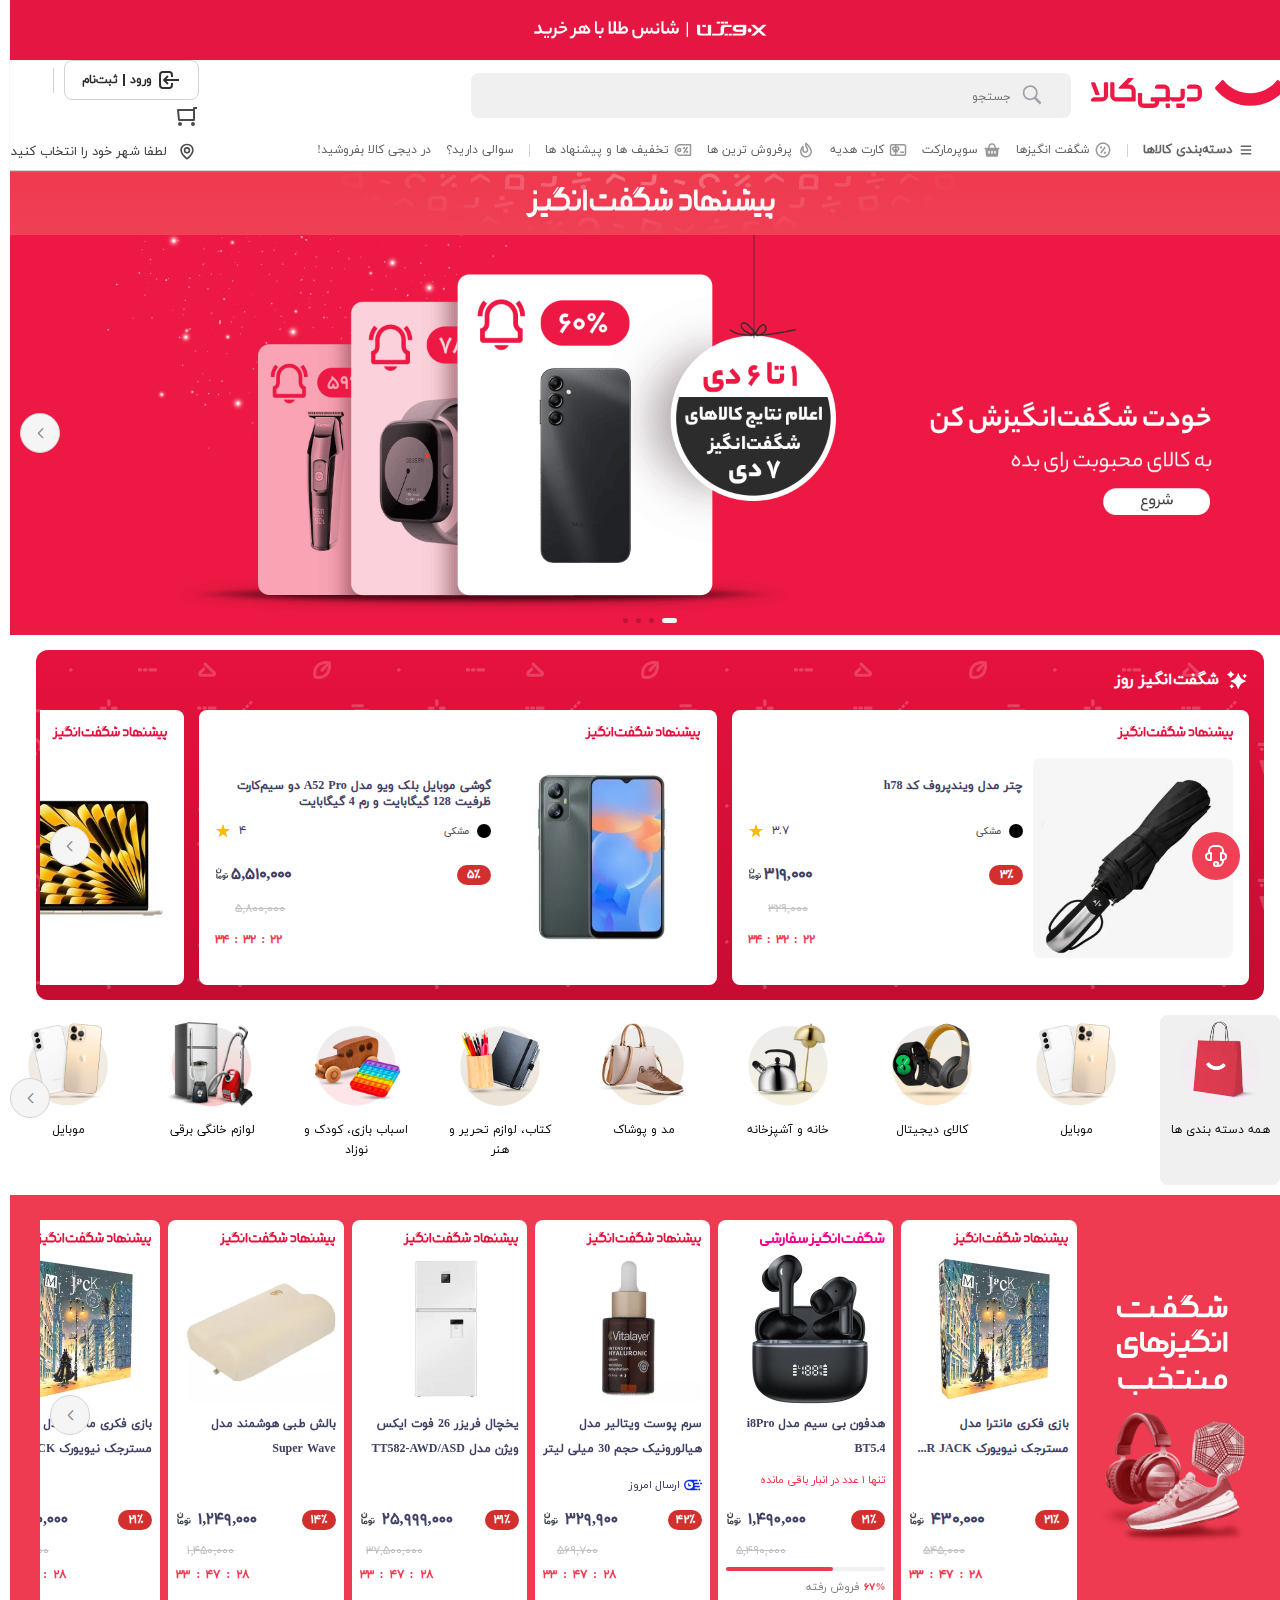
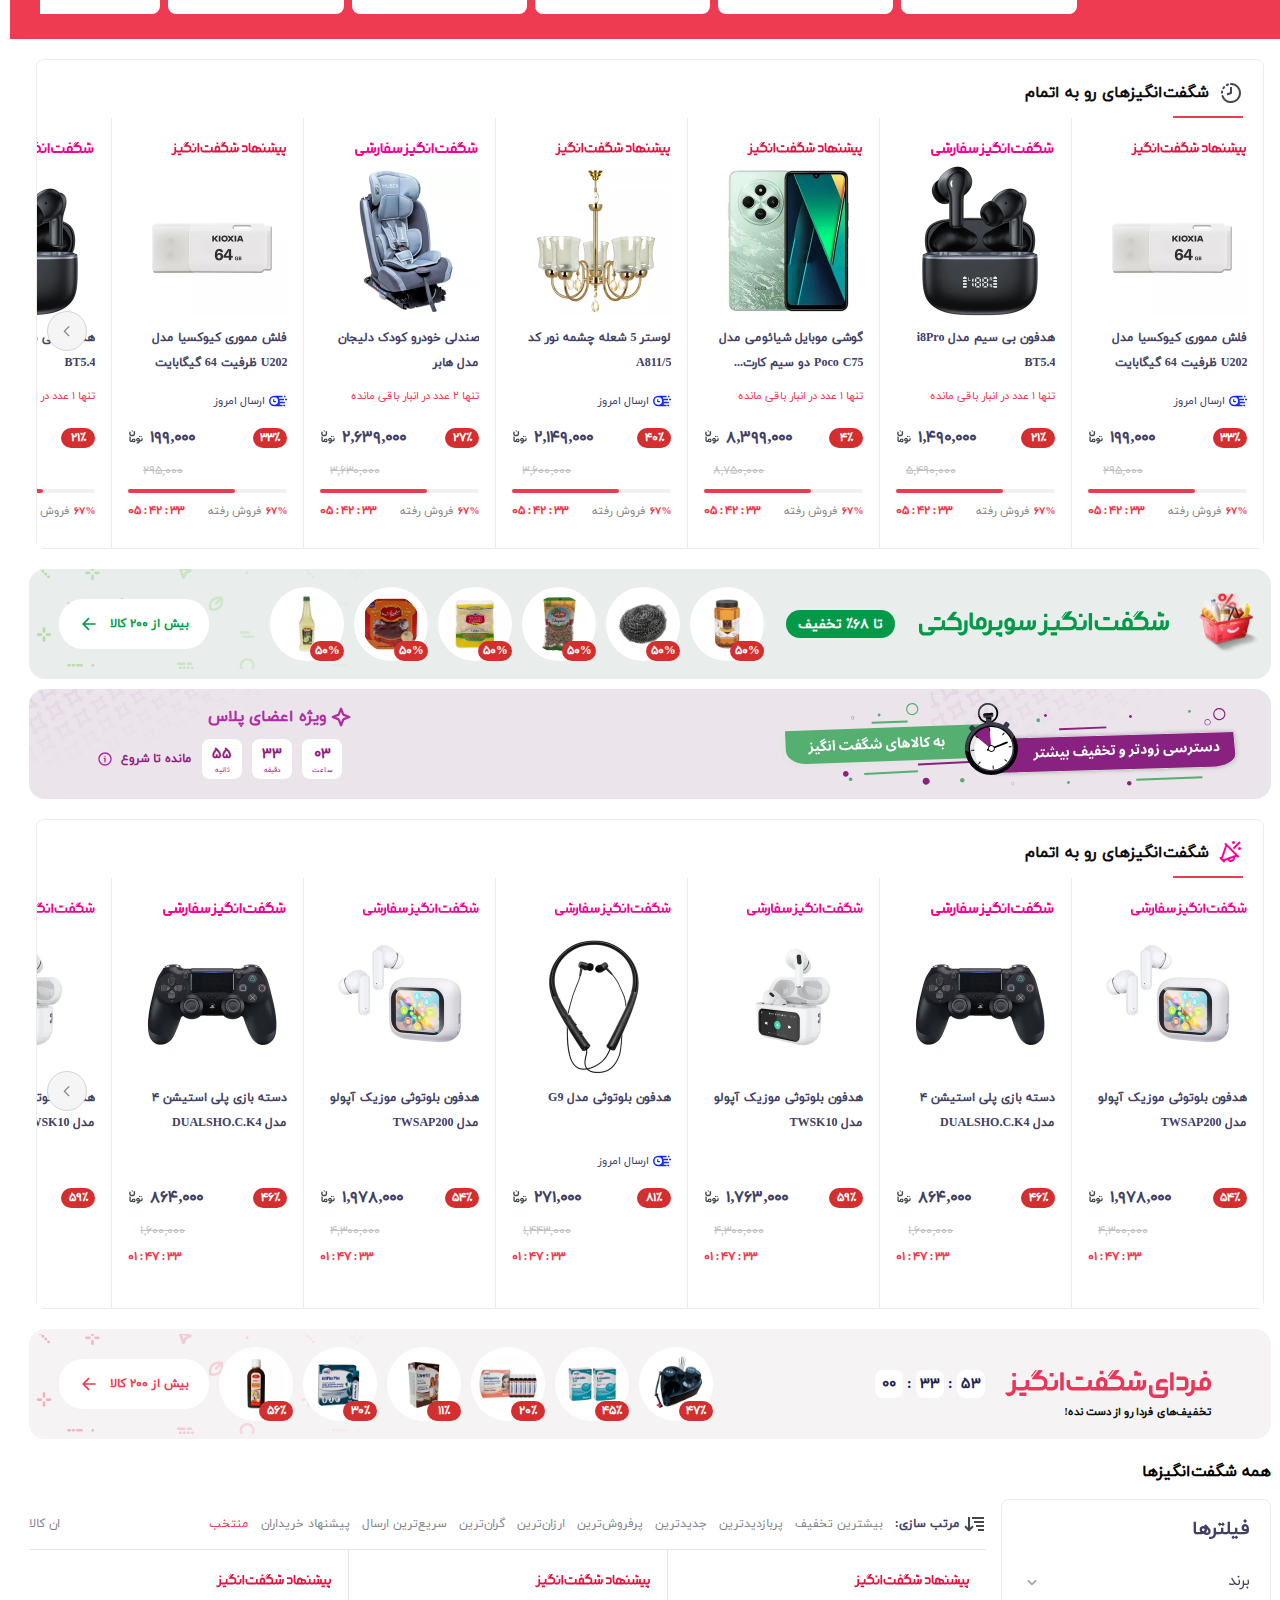
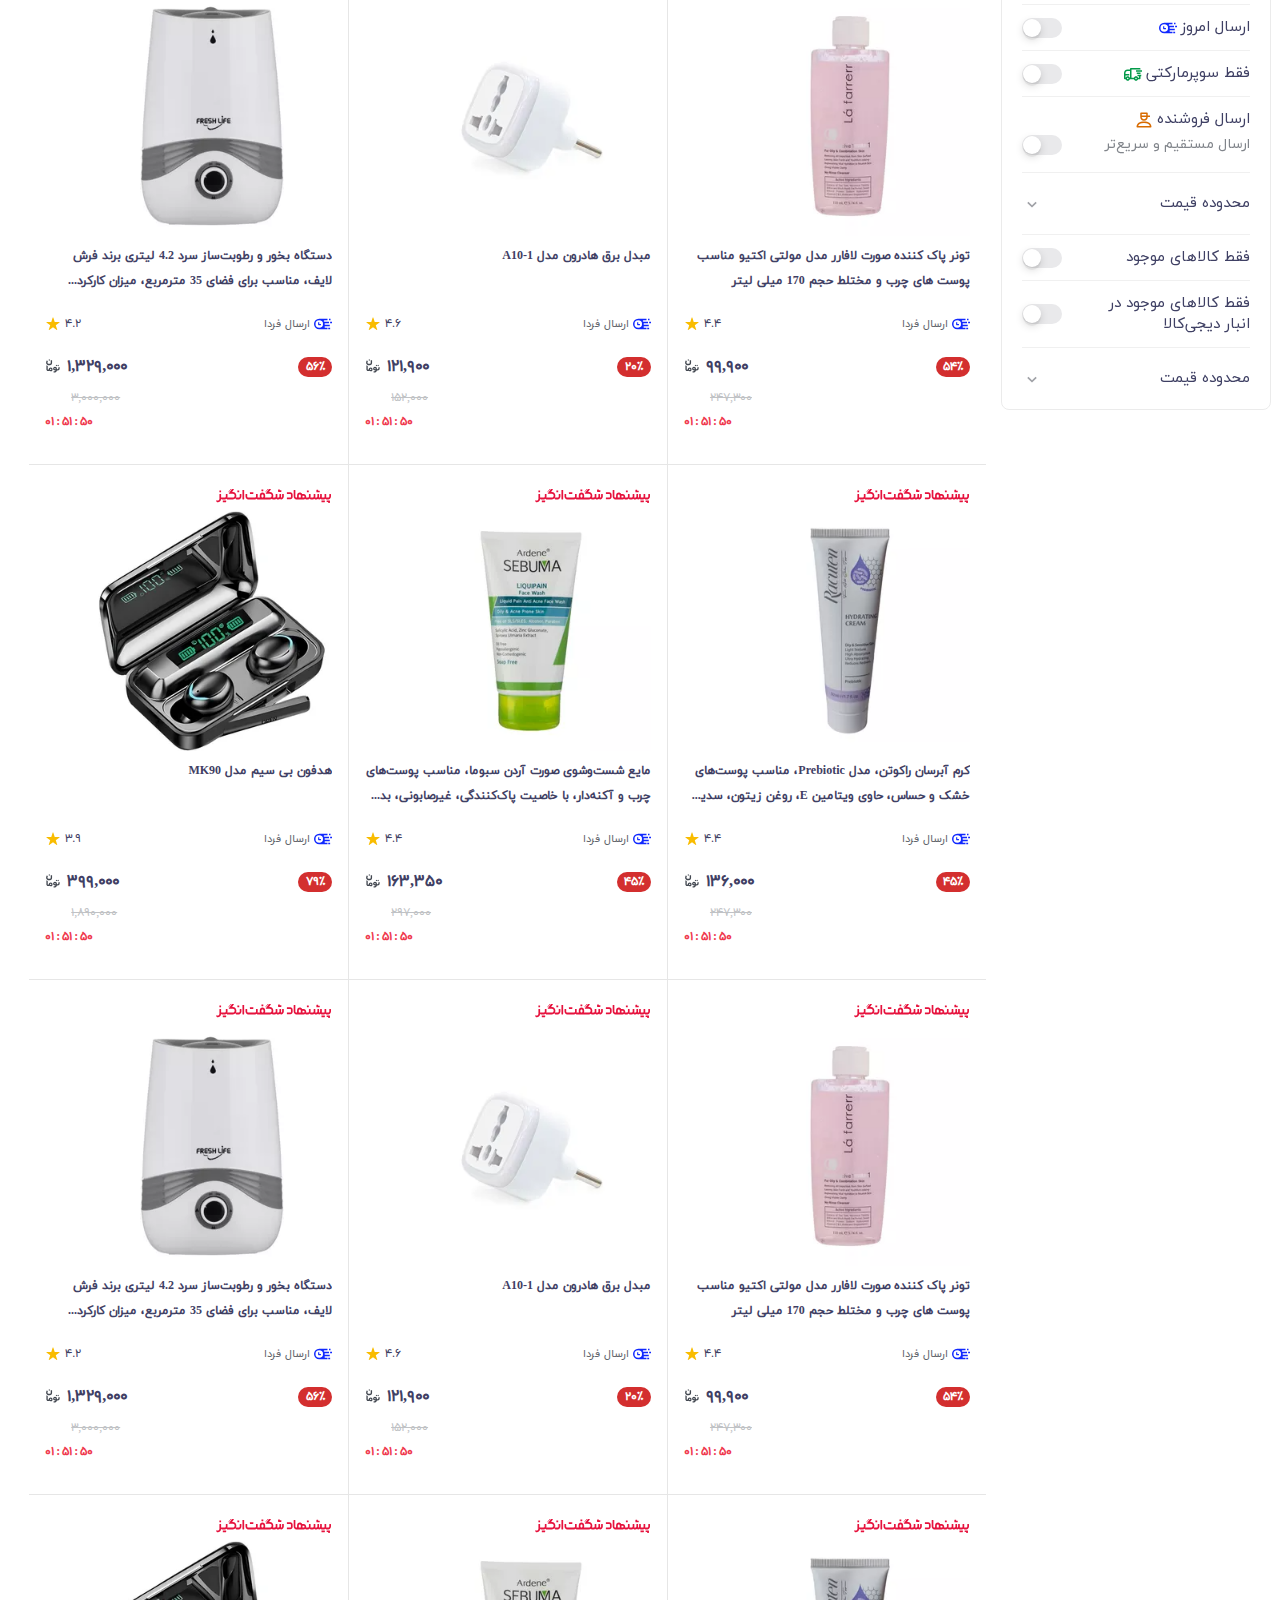
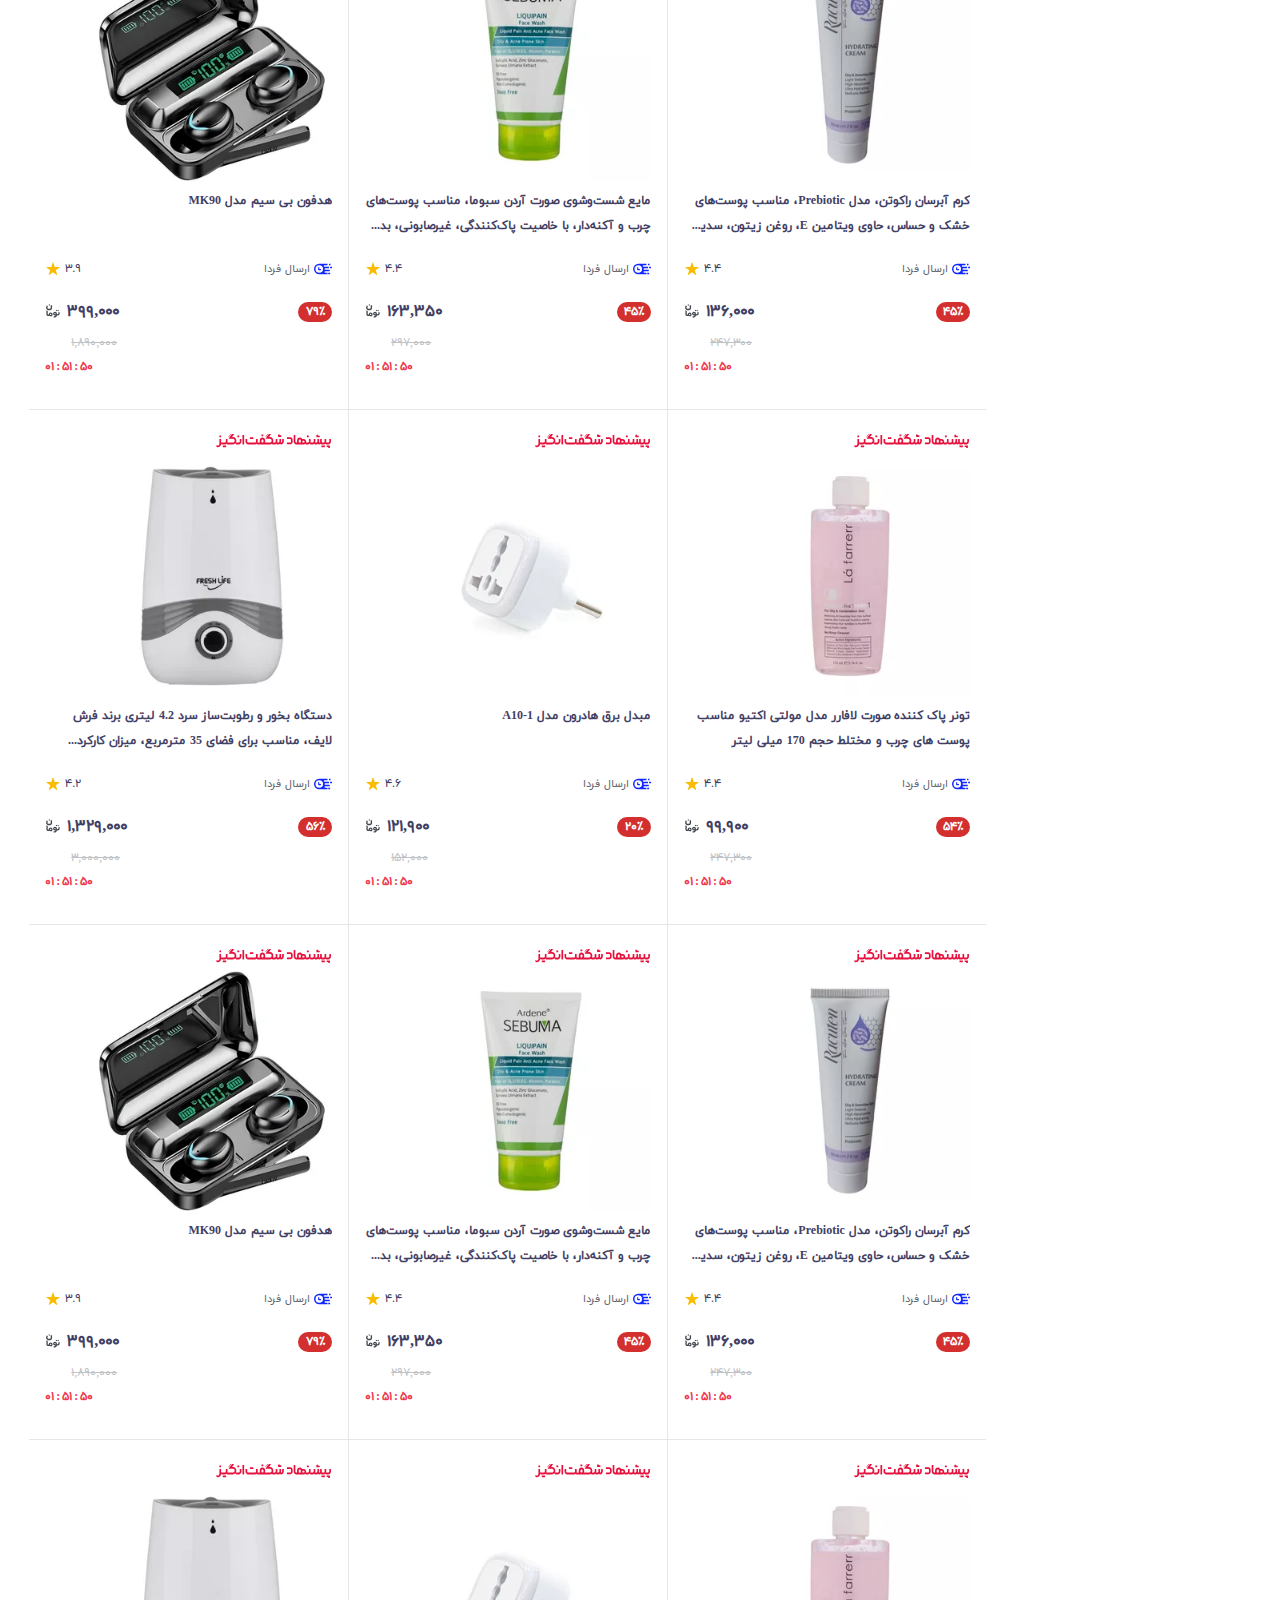
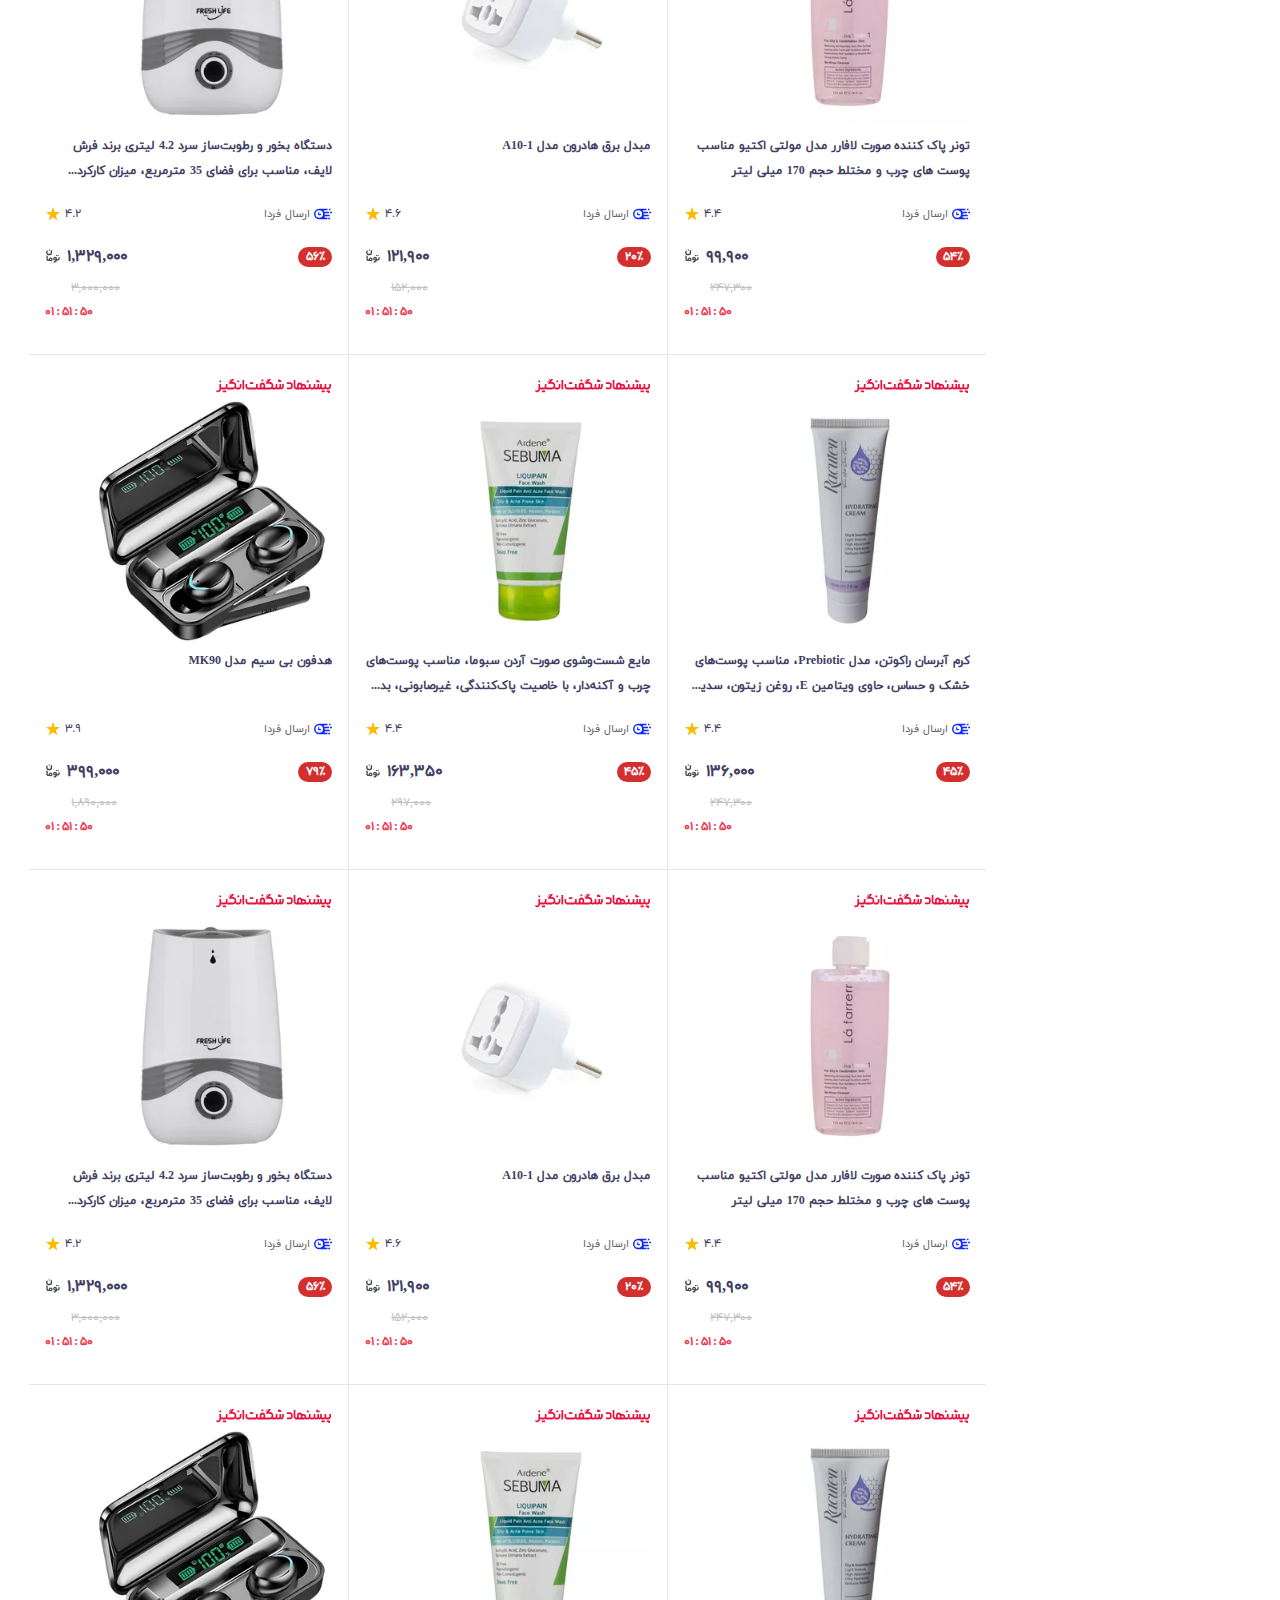
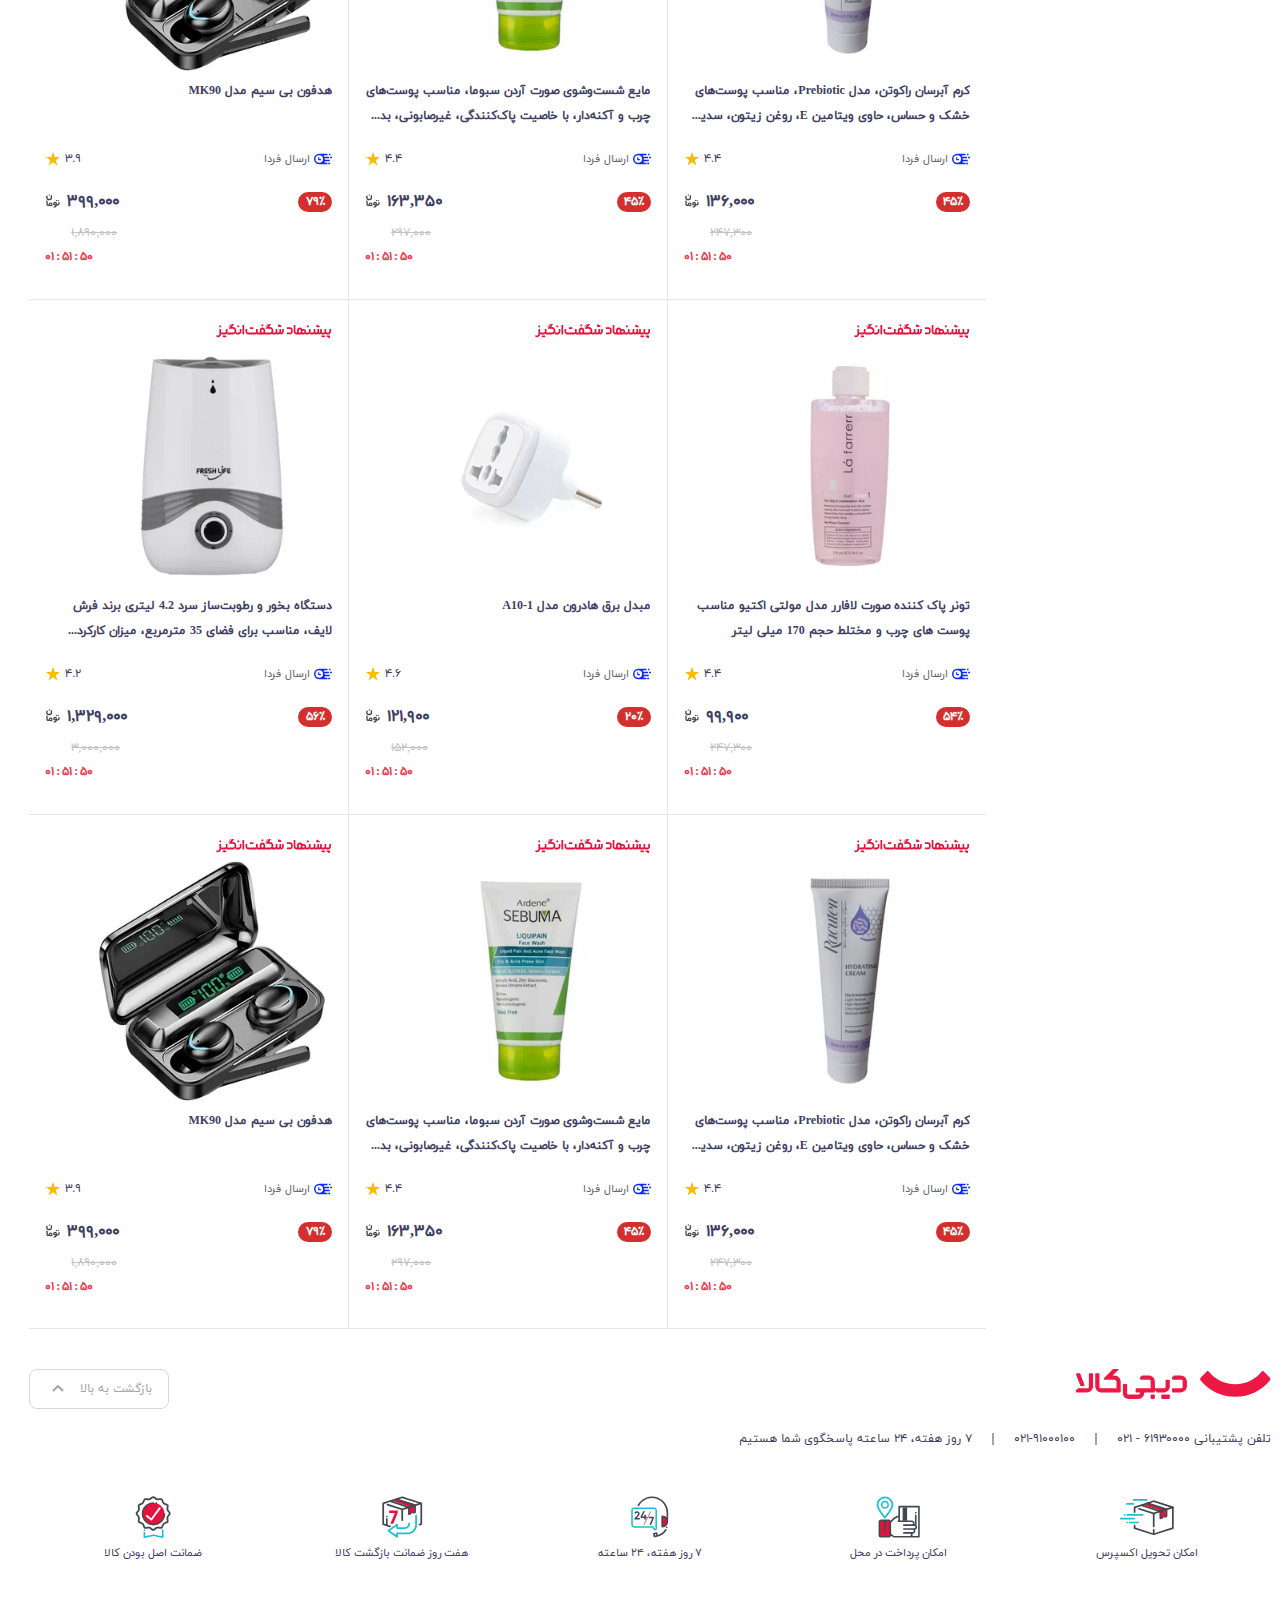
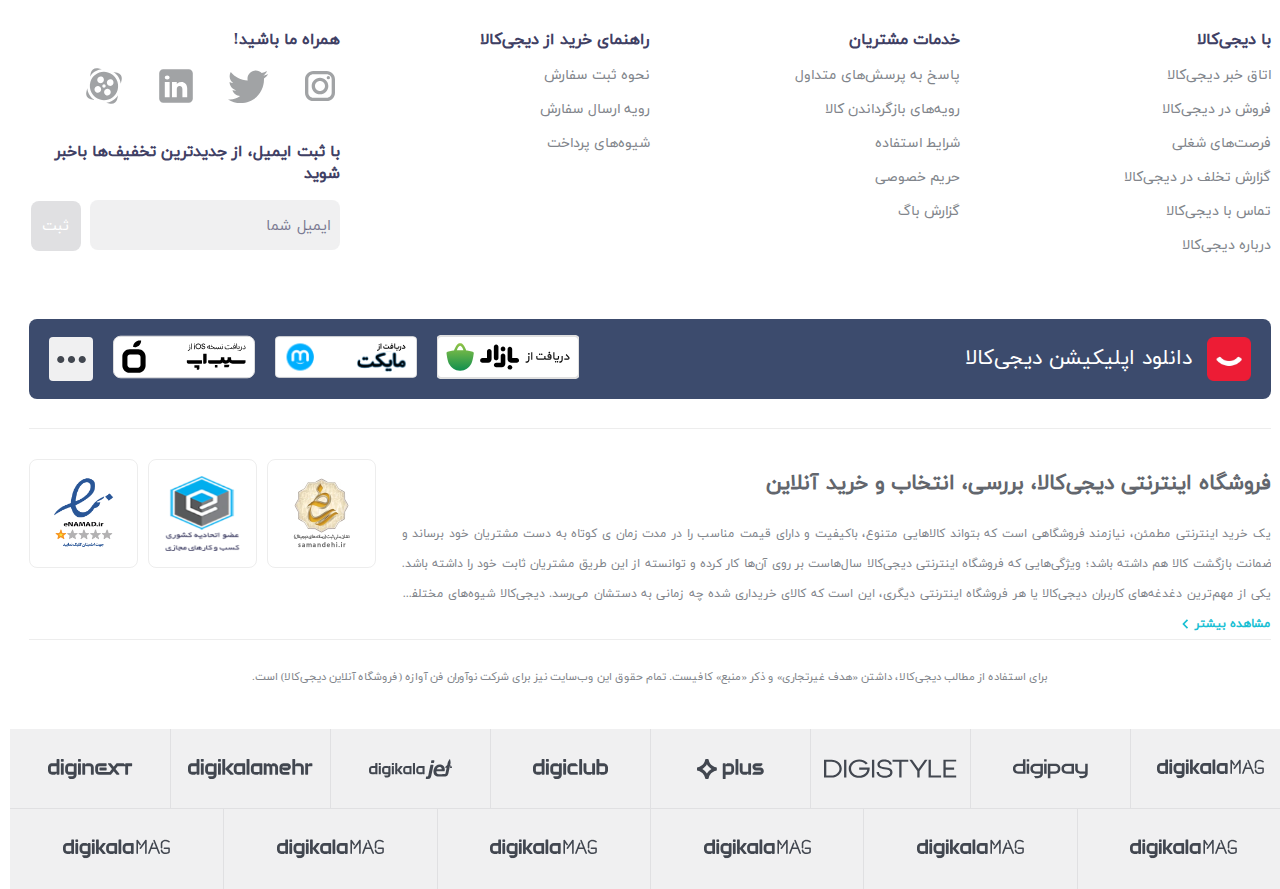
==== commit 949a4b99: "added tommorow's offers and finished incredibles page" ====
--- a/incredibles-page.html
+++ b/incredibles-page.html
@@ -3262,6 +3262,106 @@
       </div>
     </div>
     <!-- #endregion -->
+    <!-- #region tommorow-offers-->
+    <div class="tommorow-offers">
+      <a
+        href="https://www.digikala.com/fresh/incredible-offers/"
+        class="tommorow-offers-center-link"
+      >
+        <div class="tommorow-offers-center">
+          <div class="tommorow-offers-center-right">
+            <img
+            src="./images/incredibles-page/tommorow-offers/tommorow-offers-head.svg"
+            alt=""
+            class="tommorow-offers-center-right-img"
+          />
+          <div class="tommorow-offers-center-right-time">
+            <div class="tommorow-offers-center-right-time-number">۰۰</div>
+            <div class="tommorow-offers-center-right-time-colon">:</div>
+            <div class="tommorow-offers-center-right-time-number">۳۳</div>
+            <div class="tommorow-offers-center-right-time-colon">:</div>
+            <div class="tommorow-offers-center-right-time-number">۵۳</div>
+          </div>
+          <div class="tommorow-offers-center-right-doNot-miss">تخفیف‌های فردا رو از دست نده!</div>
+          </div>
+          <div class="tommorow-offers-center-left">
+            <div class="tommorow-offers-center-left-items-container">
+              <div class="tommorow-offers-center-left-items">
+                <img
+                  src="./images/incredibles-page/tommorow-offers/image-1.png"
+                  alt=""
+                  class="tommorow-offers-center-left-items-img"
+                />
+                <div class="tommorow-offers-center-left-items-off-container">
+                  <span class="tommorow-offers-center-left-items-off">۴۷٪</span>
+                </div>
+              </div>
+              <div class="tommorow-offers-center-left-items">
+                <img
+                  src="./images/incredibles-page/tommorow-offers/image-2.png"
+                  alt=""
+                  class="tommorow-offers-center-left-items-img"
+                />
+                <div class="tommorow-offers-center-left-items-off-container">
+                  <span class="tommorow-offers-center-left-items-off">۴۵٪</span>
+                </div>
+              </div>
+              <div class="tommorow-offers-center-left-items">
+                <img
+                src="./images/incredibles-page/tommorow-offers/image-3.png"
+                alt=""
+                class="tommorow-offers-center-left-items-img"
+              />
+                <div class="tommorow-offers-center-left-items-off-container">
+                  <span class="tommorow-offers-center-left-items-off">۲۰٪</span>
+                </div>
+              </div>
+              <div class="tommorow-offers-center-left-items">
+                <img
+                  src="./images/incredibles-page/tommorow-offers/image-4.png"
+                  alt=""
+                  class="tommorow-offers-center-left-items-img"
+                />
+                <div class="tommorow-offers-center-left-items-off-container">
+                  <span class="tommorow-offers-center-left-items-off">۱۱٪</span>
+                </div>
+              </div>
+              <div class="tommorow-offers-center-left-items">
+                <img
+                  src="./images/incredibles-page/tommorow-offers/image-5.png"
+                  alt=""
+                  class="tommorow-offers-center-left-items-img"
+                />
+                <div class="tommorow-offers-center-left-items-off-container">
+                  <span class="tommorow-offers-center-left-items-off">۳۰٪</span>
+                </div>
+              </div>
+              <div class="tommorow-offers-center-left-items">
+                <img
+                src="./images/incredibles-page/tommorow-offers/image-6.png"
+                alt=""
+                class="tommorow-offers-center-left-items-img"
+              />
+                <div class="tommorow-offers-center-left-items-off-container">
+                  <span class="tommorow-offers-center-left-items-off">۵۶٪</span>
+                </div>
+              </div>
+            </div>
+            <div class="tommorow-offers-center-left-view-more-container">
+              <span class="tommorow-offers-center-left-view-more-txt"
+                >بیش از ۲۰۰ کالا</span
+              >
+              <img
+                src="./images/incredibles-page/tommorow-offers/tommorow-arrow.svg"
+                alt=""
+                class="tommorow-offers-center-left-view-more-img"
+              />
+            </div>
+          </div>
+        </div>
+      </a>
+    </div>
+    <!-- #endregion -->
     <!-- #region all-incredibles-->
     <div class="all-incredibles">
       <div class="all-incredibles-center">
